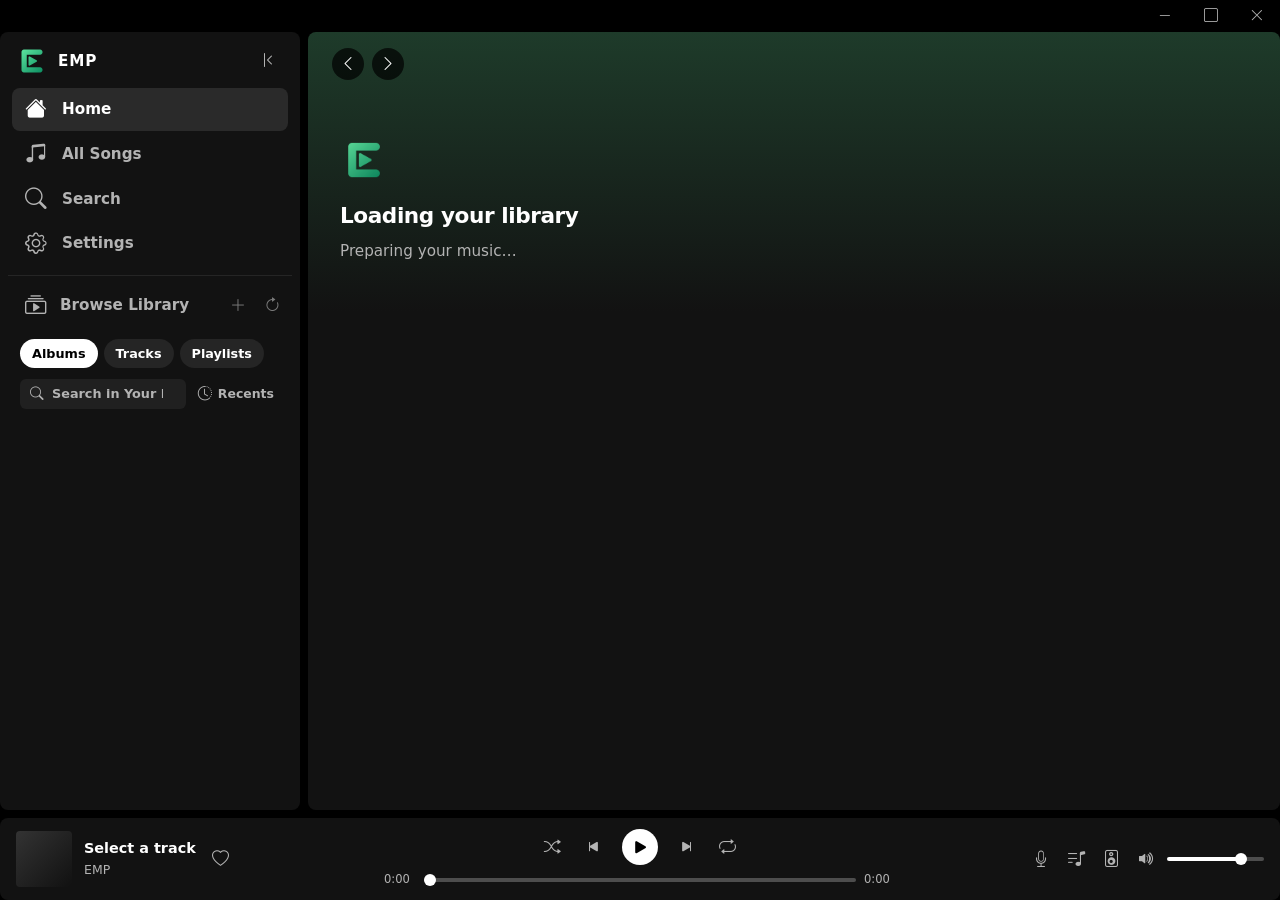
==== EMP/www/index.html @ 81410d2d "Update version to 0.3.1 in Directory.Build.props, add screenshots section to README.md, and enhance " ====
<!DOCTYPE html>
<html lang="en" data-bs-theme="dark">
<head>
  <meta charset="utf-8">
  <meta name="viewport" content="width=device-width, initial-scale=1">
  <title>EMP</title>
  <link rel="stylesheet" href="lib/bootstrap/5.3.8/bootstrap.min.css">
  <link rel="stylesheet" href="lib/bootstrap-icons/1.13.1/bootstrap-icons.min.css">
  <link rel="stylesheet" href="css/player.css?v=76">
  <link rel="stylesheet" href="css/metadata-editor.css?v=2">
</head>
<body>
  <div id="updateToast" class="update-toast" hidden role="status" aria-live="polite">
    <div class="update-toast-body">
      <p class="update-toast-message" data-update-toast-message>A new version of EMP is available.</p>
      <div class="update-toast-actions">
        <button class="update-toast-btn update-toast-primary" type="button" data-update-toast-action="download">Update now</button>
        <button class="update-toast-btn" type="button" data-update-toast-action="dismiss">Dismiss</button>
      </div>
    </div>
  </div>
  <div class="app-shell">
    <aside class="sidebar" id="sidebar">
      <div class="brand">
        <span class="brand-mark" aria-hidden="true"><img src="img/emp-icon-512.png" alt=""></span>
        <span class="brand-name">EMP</span>
        <button class="icon-btn brand-collapse-btn" type="button" id="sidebarCollapseBtn" aria-label="Collapse sidebar" data-bs-toggle="tooltip" data-bs-title="Collapse sidebar">
          <i class="bi bi-chevron-bar-left"></i>
        </button>
      </div>

      <nav class="nav-stack" aria-label="Primary">
        <button class="nav-item active" type="button" data-nav="home" data-sidebar-rail-tooltip="Home" aria-label="Home">
          <i class="bi bi-house-fill"></i>
          <span class="nav-label">Home</span>
        </button>
        <button class="nav-item" type="button" data-nav="songs" data-sidebar-rail-tooltip="Songs" aria-label="Songs">
          <i class="bi bi-music-note-beamed"></i>
          <span class="nav-label">All Songs</span>
        </button>
        <button class="nav-item" type="button" data-nav="search" data-sidebar-rail-tooltip="Search" aria-label="Search">
          <i class="bi bi-search"></i>
          <span class="nav-label">Search</span>
        </button>
        <button class="nav-item" type="button" data-nav="settings" data-sidebar-rail-tooltip="Settings" aria-label="Settings">
          <i class="bi bi-gear"></i>
          <span class="nav-label">Settings</span>
        </button>
      </nav>

      <div class="library-panel">
        <div class="library-header">
          <button class="library-title-btn" type="button" data-nav="albums" id="libraryTitleBtn" data-sidebar-rail-tooltip="Your Library" aria-label="Your Library">
            <i class="bi bi-collection-play"></i>
            <span class="nav-label">Browse Library</span>
          </button>
          <div class="library-header-actions">
            <button class="icon-btn" type="button" id="createPlaylistBtn" aria-label="Create" data-bs-toggle="tooltip" data-bs-title="Create">
              <i class="bi bi-plus-lg"></i>
            </button>
            <button class="icon-btn" type="button" id="refreshBtn" aria-label="Refresh library" data-bs-toggle="tooltip" data-bs-title="Refresh library">
              <i class="bi bi-arrow-clockwise"></i>
            </button>
          </div>
        </div>

        <div class="library-panel-body">
          <div class="library-chips-scroll" data-chips-scroll>
            <div class="library-chips">
              <button class="chip active" type="button" data-recents-filter="albums">Albums</button>
              <button class="chip" type="button" data-recents-filter="tracks">Tracks</button>
              <button class="chip" type="button" data-recents-filter="playlists">Playlists</button>
            </div>
          </div>

          <div class="library-tools">
            <label class="library-search">
              <i class="bi bi-search" aria-hidden="true"></i>
              <input type="search" id="librarySearch" placeholder="Search in Your Library" aria-label="Search in Your Library" autocomplete="off">
            </label>
            <button class="library-sort-btn" type="button" id="sidebarSortBtn" data-sidebar-sort aria-label="Sort library list">
              <i class="bi bi-clock-history"></i>
              <span id="sidebarSortLabel">Recents</span>
            </button>
          </div>

          <ul class="playlist-list" id="libraryList"></ul>
        </div>
      </div>

      <div class="sidebar-resize" id="sidebarResize" role="separator" aria-orientation="vertical" aria-label="Resize sidebar" tabindex="0"></div>
    </aside>

    <main class="main-stage" id="mainStage">
      <header class="top-bar" id="topBar">
        <div class="history-controls">
          <button class="circle-btn" type="button" id="backBtn" aria-label="Go back" data-bs-toggle="tooltip" data-bs-title="Go back">
            <i class="bi bi-chevron-left"></i>
          </button>
          <button class="circle-btn" type="button" id="forwardBtn" aria-label="Go forward" data-bs-toggle="tooltip" data-bs-title="Go forward">
            <i class="bi bi-chevron-right"></i>
          </button>
        </div>

        <div class="top-collection" id="topCollection" aria-hidden="true" hidden>
          <button class="top-collection-play" type="button" id="topCollectionPlay" aria-label="Play">
            <i class="bi bi-play-fill"></i>
          </button>
          <span class="top-collection-name" id="topCollectionName"></span>
        </div>

        <div class="top-search d-none" id="topSearch">
          <i class="bi bi-search"></i>
          <input type="search" id="searchInput" placeholder="What do you want to play?" aria-label="Search">
        </div>
      </header>

      <section class="view-area" id="viewArea">
        <div class="loading-state" role="status" aria-live="polite">
          <img class="loading-mark" src="img/emp-icon-512.png" alt="" width="48" height="48">
          <p class="loading-title">Loading your library</p>
          <p class="loading-copy">Preparing your music…</p>
        </div>
      </section>
    </main>

    <footer class="player-bar" aria-label="Playback controls">
      <div class="now-playing">
        <button class="now-cover" type="button" id="nowCover" disabled aria-label="Open album"></button>
        <div class="now-meta">
          <button class="now-title" type="button" id="nowTitle" disabled>Select a track</button>
          <button class="now-artist" type="button" id="nowArtist" disabled>EMP</button>
        </div>
        <button class="text-btn" type="button" id="likeBtn" aria-label="Save to Liked Songs">
          <i class="bi bi-heart"></i>
        </button>
      </div>

      <div class="player-center">
        <div class="transport">
          <button class="text-btn" type="button" id="shuffleBtn" aria-label="Enable shuffle" data-bs-toggle="tooltip" data-bs-title="Shuffle">
            <i class="bi bi-shuffle"></i>
          </button>
          <button class="text-btn" type="button" id="prevBtn" aria-label="Previous" data-bs-toggle="tooltip" data-bs-title="Previous">
            <i class="bi bi-skip-start-fill"></i>
          </button>
          <button class="play-btn" type="button" id="playBtn" aria-label="Play">
            <i class="bi bi-play-fill"></i>
          </button>
          <button class="text-btn" type="button" id="nextBtn" aria-label="Next" data-bs-toggle="tooltip" data-bs-title="Next">
            <i class="bi bi-skip-end-fill"></i>
          </button>
          <button class="text-btn" type="button" id="repeatBtn" aria-label="Repeat" data-bs-toggle="tooltip" data-bs-title="Repeat">
            <i class="bi bi-repeat"></i>
          </button>
        </div>
        <div class="timeline">
          <span id="elapsed">0:00</span>
          <input type="range" class="slider" id="seekBar" min="0" max="1000" value="0" aria-label="Seek">
          <span id="duration">0:00</span>
        </div>
      </div>

      <div class="player-right">
        <button class="text-btn" type="button" id="lyricsBtn" aria-label="Lyrics" aria-pressed="false" data-bs-toggle="tooltip" data-bs-title="Lyrics">
          <i class="bi bi-mic"></i>
        </button>
        <button class="text-btn" type="button" id="queueBtn" aria-label="Queue" aria-expanded="false" data-bs-toggle="tooltip" data-bs-title="Queue">
          <i class="bi bi-music-note-list"></i>
        </button>
        <button class="text-btn" type="button" id="deviceBtn" aria-label="Connect to a device" data-bs-toggle="tooltip" data-bs-title="Connect to a device">
          <i class="bi bi-speaker"></i>
        </button>
        <div class="volume">
          <button class="text-btn" type="button" id="muteBtn" aria-label="Mute">
            <i class="bi bi-volume-up-fill"></i>
          </button>
          <input type="range" class="slider" id="volumeBar" min="0" max="100" value="80" aria-label="Volume">
        </div>
      </div>
    </footer>

    <!-- Last in DOM so annotated drag regions win over scrolled content. -->
    <div class="window-chrome">
      <div class="window-chrome-drag" aria-hidden="true"></div>
      <div class="window-controls">
        <button class="window-control" type="button" id="winMinimize" aria-label="Minimize" data-bs-toggle="tooltip" data-bs-title="Minimize">
          <i class="bi bi-dash-lg" aria-hidden="true"></i>
        </button>
        <button class="window-control" type="button" id="winMaximize" aria-label="Maximize" data-bs-toggle="tooltip" data-bs-title="Maximize">
          <i class="bi bi-square" aria-hidden="true" data-maximize-icon></i>
        </button>
        <button class="window-control window-control-close" type="button" id="winClose" aria-label="Close" data-bs-toggle="tooltip" data-bs-title="Close">
          <i class="bi bi-x-lg" aria-hidden="true"></i>
        </button>
      </div>
    </div>
  </div>

  <div class="device-drawer-root" id="deviceDrawerRoot" hidden>
    <aside class="device-drawer" role="dialog" aria-modal="true" aria-labelledby="deviceDrawerTitle">
      <div class="device-drawer-head">
        <div class="device-drawer-heading">
          <h2 id="deviceDrawerTitle">Connect to a device</h2>
          <p class="device-drawer-sub" id="deviceDrawerStatus" role="status" aria-live="polite"></p>
        </div>
        <button class="device-drawer-close" type="button" id="deviceDrawerClose" aria-label="Close">
          <i class="bi bi-x-lg"></i>
        </button>
      </div>
      <div class="device-drawer-alert" id="deviceDrawerAlert" role="alert" hidden></div>
      <div class="device-drawer-body" id="deviceDrawerBody"></div>
      <div class="device-drawer-foot">
        <p class="device-drawer-note" id="deviceDrawerNote"></p>
        <button class="device-rescan" type="button" id="deviceRescan">
          <i class="bi bi-arrow-repeat" aria-hidden="true"></i>
          <span>Rescan</span>
        </button>
      </div>
    </aside>
  </div>

  <div class="device-drawer-root" id="queueDrawerRoot" hidden>
    <aside class="device-drawer" role="dialog" aria-modal="true" aria-labelledby="queueDrawerTitle">
      <div class="device-drawer-head">
        <div class="device-drawer-heading">
          <h2 id="queueDrawerTitle">Queue</h2>
          <p class="device-drawer-sub" id="queueDrawerStatus" role="status" aria-live="polite"></p>
        </div>
        <button class="device-drawer-close" type="button" id="queueDrawerClose" aria-label="Close">
          <i class="bi bi-x-lg"></i>
        </button>
      </div>
      <div class="device-drawer-body" id="queueDrawerBody"></div>
    </aside>
  </div>

  <script src="lib/bootstrap/5.3.8/bootstrap.bundle.min.js"></script>
  <script src="js/eq-presets.js?v=2"></script>
  <script src="js/mixes.js?v=1"></script>
  <script src="js/listen-date-split.js?v=1"></script>
  <script src="js/replay-gain.js?v=1"></script>
  <script src="js/playback-transitions.js?v=1"></script>
  <script src="js/peak-protect.js?v=1"></script>
  <script src="js/audio-graph-recovery.js?v=1"></script>
  <script src="js/smart-playlists.js?v=1"></script>
  <script src="js/smart-playlist-editor.js?v=4"></script>
  <script src="js/metadata-editor.js?v=2"></script>
  <script src="js/player.js?v=66"></script>
</body>
</html>
---- EMP/www/css/player.css ----
@property --sidebar-width {
  syntax: "<length>";
  inherits: true;
  initial-value: 300px;
}

:root {
  --emp-black: #000000;
  --emp-bg: #121212;
  --emp-elevated: #181818;
  --emp-highlight: #282828;
  --emp-hover: #1a1a1a;
  --emp-row-hover: rgba(255, 255, 255, 0.05);
  --emp-nav-hover: rgba(255, 255, 255, 0.06);
  --emp-nav-active: rgba(255, 255, 255, 0.1);
  --emp-green: #1db954;
  --emp-green-hover: #1ed760;
  --emp-text: #ffffff;
  --emp-muted: #b3b3b3;
  --emp-subtle: #7a7a7a;
  --emp-border: #2a2a2a;
  --sidebar-width: 300px;
  --sidebar-collapsed-width: 72px;
  --sidebar-min: 200px;
  --sidebar-max: 420px;
  --sidebar-rail-size: 48px;
  --sidebar-transition: 0.18s ease;
  --player-height: 90px;
  --top-bar-height: 56px;
  --window-chrome-height: 32px;
  --view-scrollbar-size: 10px;
  --gap: 8px;
  --radius: 8px;
  --home-card-min: 160px;
  --home-card-gap: 18px;
  --home-cols: 6;
}

html {
  transition: --sidebar-width var(--sidebar-transition);
}

html.is-sidebar-resizing {
  transition: none;
}

*,
*::before,
*::after {
  box-sizing: border-box;
}

html,
body {
  height: 100%;
  margin: 0;
  background: var(--emp-black);
  color: var(--emp-text);
  font-family: "Segoe UI Variable Text", "Segoe UI", system-ui, -apple-system, "Helvetica Neue", Helvetica, Arial, sans-serif;
  overflow: hidden;
  color-scheme: dark;
  -webkit-font-smoothing: antialiased;
}

button,
input {
  font-family: inherit;
}

.app-shell {
  display: grid;
  grid-template-columns: var(--sidebar-width) minmax(0, 1fr);
  grid-template-rows: var(--window-chrome-height) 1fr var(--player-height);
  column-gap: var(--gap);
  row-gap: 0;
  height: 100%;
  padding: 0;
}

.window-chrome {
  grid-row: 1;
  grid-column: 1 / -1;
  display: flex;
  align-items: stretch;
  min-height: var(--window-chrome-height);
  background: transparent;
  position: relative;
  app-region: drag;
  -webkit-app-region: drag;
  z-index: 30;
}

.window-chrome-drag {
  flex: 1 1 auto;
  min-width: 0;
  min-height: 100%;
  app-region: drag;
  -webkit-app-region: drag;
}

.window-controls {
  display: flex;
  align-items: stretch;
  flex-shrink: 0;
  height: 100%;
  app-region: no-drag;
  -webkit-app-region: no-drag;
}

.window-control {
  width: 46px;
  height: 100%;
  margin: 0;
  padding: 0;
  border: 0;
  border-radius: 0;
  background: transparent;
  color: var(--emp-muted);
  display: inline-flex;
  align-items: center;
  justify-content: center;
  font-size: 0.85rem;
  line-height: 1;
  cursor: default;
  transition: background 0.12s ease, color 0.12s ease;
  app-region: no-drag;
  -webkit-app-region: no-drag;
}

.window-control i {
  pointer-events: none;
}

.window-control:hover {
  background: var(--emp-highlight);
  color: var(--emp-text);
}

.window-control:active {
  background: rgba(255, 255, 255, 0.12);
}

.window-control-close:hover {
  background: #c42b1c;
  color: #fff;
}

.window-control-close:active {
  background: #b22a1b;
  color: #fff;
}

/* Window controls and in-page nav controls must not start a drag.
   Do NOT mark .view-area (or other scrollers) as no-drag — Chromium's
   app-region hit testing ignores scroll occlusion, so scrolled no-drag
   content steals the title-bar drag region after you scroll a long page. */
.top-bar .history-controls,
.top-bar .circle-btn,
.top-bar .top-search,
.top-bar .top-search input,
.top-bar .top-collection-play,
.top-bar button {
  app-region: no-drag;
  -webkit-app-region: no-drag;
}

html.is-window-maximized .sidebar,
html.is-window-maximized .main-stage,
html.is-window-maximized .player-bar {
  border-radius: 0;
}

.sidebar,
.main-stage,
.player-bar {
  background: var(--emp-bg);
  border-radius: var(--radius);
}

.sidebar {
  grid-row: 2;
  grid-column: 1;
  display: flex;
  flex-direction: column;
  min-width: var(--sidebar-width);
  width: var(--sidebar-width);
  max-width: var(--sidebar-width);
  min-height: 0;
  padding: 8px 8px 10px;
  position: relative;
  overflow: hidden;
  container-type: inline-size;
  container-name: sidebar;
}

.sidebar.is-resizing {
  user-select: none;
}

.sidebar-resize {
  position: absolute;
  top: 0;
  right: -4px;
  width: 8px;
  height: 100%;
  cursor: col-resize;
  z-index: 5;
}

.sidebar-resize:focus-visible {
  outline: 2px solid var(--emp-text);
  outline-offset: -2px;
}

.sidebar.is-collapsed .sidebar-resize {
  display: none;
}

.brand {
  display: flex;
  align-items: center;
  gap: 10px;
  padding: 4px 8px 10px;
  min-height: var(--sidebar-rail-size);
  flex-shrink: 0;
}

.brand-mark {
  width: 32px;
  height: 32px;
  overflow: hidden;
  flex-shrink: 0;
  background: transparent;
  transform: translateZ(0);
}

.brand-mark img {
  width: 100%;
  height: 100%;
  display: block;
  object-fit: cover;
}

.brand-name {
  flex: 1;
  min-width: 0;
  font-weight: 700;
  letter-spacing: 0.06em;
  font-size: 0.95rem;
  white-space: nowrap;
  overflow: hidden;
  text-overflow: ellipsis;
}

.brand-collapse-btn {
  flex-shrink: 0;
  transition: background 0.14s ease, color 0.14s ease;
}

.nav-stack {
  display: flex;
  flex-direction: column;
  gap: 2px;
  padding: 0 4px 10px;
  margin-bottom: 8px;
  border-bottom: 1px solid rgba(255, 255, 255, 0.08);
  flex-shrink: 0;
}

.nav-item {
  display: flex;
  align-items: center;
  gap: 14px;
  width: 100%;
  border: 0;
  background: transparent;
  color: var(--emp-muted);
  padding: 10px 12px;
  border-radius: 8px;
  font-weight: 700;
  font-size: 0.95rem;
  text-align: left;
  cursor: pointer;
  transition: color 0.14s ease, background 0.14s ease;
}

.nav-item i {
  font-size: 1.35rem;
  width: 1.5rem;
  text-align: center;
  flex-shrink: 0;
  line-height: 1;
}

.nav-item:hover {
  color: var(--emp-text);
  background: var(--emp-nav-hover);
}

.nav-item.active {
  color: var(--emp-text);
  background: var(--emp-nav-active);
}

.nav-item:focus-visible,
.library-title-btn:focus-visible,
.library-sort-btn:focus-visible,
.icon-btn:focus-visible,
.chip:focus-visible,
.playlist-item:focus-visible {
  outline: 2px solid var(--emp-text);
  outline-offset: 2px;
}

.library-panel {
  flex: 1;
  min-height: 0;
  display: flex;
  flex-direction: column;
  background: transparent;
  border-radius: 0;
  padding: 0;
}

.library-header {
  display: flex;
  align-items: center;
  gap: 4px;
  padding: 0 4px 8px;
  flex-shrink: 0;
}

.library-title-btn {
  display: flex;
  align-items: center;
  gap: 12px;
  flex: 1;
  min-width: 0;
  border: 0;
  background: transparent;
  color: var(--emp-muted);
  padding: 10px 12px;
  border-radius: 8px;
  font-weight: 700;
  font-size: 0.95rem;
  text-align: left;
  cursor: pointer;
  transition: color 0.14s ease, background 0.14s ease;
}

.library-title-btn i {
  font-size: 1.35rem;
  width: 1.5rem;
  text-align: center;
  flex-shrink: 0;
  line-height: 1;
}

.library-title-btn .nav-label {
  flex: 1;
  min-width: 0;
  white-space: nowrap;
  overflow: hidden;
  text-overflow: ellipsis;
}

.library-title-btn:hover {
  color: var(--emp-text);
  background: var(--emp-nav-hover);
}

.library-title-btn.active {
  color: var(--emp-text);
  background: var(--emp-nav-active);
}

.library-header-actions {
  display: flex;
  align-items: center;
  gap: 2px;
  flex-shrink: 0;
}

.library-header-actions .icon-btn {
  color: var(--emp-subtle);
  transition: background 0.14s ease, color 0.14s ease;
}

.library-header-actions .icon-btn:hover {
  color: var(--emp-text);
  background: var(--emp-nav-hover);
}

/* Narrow sidebar: drop the title before it becomes unreadable ("Your Li…"). */
@container sidebar (max-width: 268px) {
  .library-title-btn {
    flex: 0 0 auto;
    gap: 0;
    padding-inline: 10px;
  }

  .library-title-btn .nav-label {
    display: none;
  }
}

@container sidebar (max-width: 240px) {
  .library-sort-btn span {
    display: none;
  }

  .library-search input::placeholder {
    color: transparent;
  }

  .library-tools {
    gap: 4px;
    padding-inline: 8px;
  }
}

@container sidebar (max-width: 210px) {
  .brand {
    padding-inline: 4px;
    gap: 6px;
  }

  .brand-name {
    letter-spacing: 0.04em;
  }

  .nav-item,
  .library-title-btn {
    padding-inline: 10px;
    gap: 10px;
  }
}

.library-panel-body {
  flex: 1;
  min-height: 0;
  display: flex;
  flex-direction: column;
}

.library-chips-scroll {
  position: relative;
  flex-shrink: 0;
  margin: 0 4px 2px;
  overflow: hidden;
}

.library-chips-scroll::before,
.library-chips-scroll::after {
  content: "";
  position: absolute;
  top: 0;
  bottom: 0;
  width: 16px;
  pointer-events: none;
  z-index: 1;
  opacity: 0;
  transition: opacity 0.15s ease;
}

.library-chips-scroll::before {
  left: 0;
  background: linear-gradient(to right, var(--emp-bg), transparent);
}

.library-chips-scroll::after {
  right: 0;
  background: linear-gradient(to left, var(--emp-bg), transparent);
}

.library-chips-scroll.can-scroll-left::before,
.library-chips-scroll.can-scroll-right::after {
  opacity: 1;
}

.library-chips {
  display: flex;
  flex-wrap: wrap;
  gap: 6px;
  padding: 4px 12px 8px;
}

.library-chips-scroll .library-chips {
  flex-wrap: nowrap;
  gap: 6px;
  padding: 4px 8px 8px;
  overflow-x: auto;
  scrollbar-width: none;
}

.library-chips-scroll .library-chips::-webkit-scrollbar {
  display: none;
}

.library-toolbar {
  display: flex;
  flex-wrap: nowrap;
  align-items: center;
  justify-content: space-between;
  gap: 10px;
  margin-bottom: 8px;
}

.library-toolbar .library-chips {
  padding: 0;
  flex-wrap: nowrap;
  flex-shrink: 0;
  gap: 6px;
}

.library-toolbar .chip {
  padding: 6px 8px;
  white-space: nowrap;
  flex-shrink: 0;
}

.library-panel .chip {
  padding: 5px 12px;
  white-space: nowrap;
  flex-shrink: 0;
  background: rgba(255, 255, 255, 0.08);
  color: var(--emp-text);
  transition: background 0.14s ease, color 0.14s ease;
}

.library-panel .chip:hover {
  background: rgba(255, 255, 255, 0.12);
}

.library-panel .chip.active {
  background: var(--emp-text);
  color: var(--emp-black);
}

.library-tools {
  display: flex;
  align-items: center;
  gap: 6px;
  padding: 0 12px 8px;
  flex-shrink: 0;
}

.library-search {
  flex: 1;
  min-width: 0;
  display: flex;
  align-items: center;
  gap: 8px;
  padding: 5px 10px;
  border-radius: 6px;
  background: rgba(255, 255, 255, 0.06);
  color: var(--emp-muted);
  transition: background 0.14s ease, box-shadow 0.14s ease;
}

.library-search:focus-within {
  background: rgba(255, 255, 255, 0.09);
  box-shadow: inset 0 0 0 1px rgba(255, 255, 255, 0.28);
}

.library-search i {
  font-size: 0.85rem;
  flex-shrink: 0;
}

.library-search input {
  flex: 1;
  min-width: 0;
  border: 0;
  background: transparent;
  color: var(--emp-text);
  font: inherit;
  font-size: 0.8rem;
  font-weight: 600;
  outline: none;
  padding: 0;
}

.library-search input::placeholder {
  color: var(--emp-muted);
}

.library-sort-btn {
  display: flex;
  align-items: center;
  gap: 6px;
  border: 0;
  background: transparent;
  color: var(--emp-muted);
  font-weight: 700;
  font-size: 0.78rem;
  padding: 5px 6px;
  border-radius: 6px;
  cursor: pointer;
  flex-shrink: 0;
  white-space: nowrap;
  transition: color 0.14s ease, background 0.14s ease;
}

.library-sort-btn:hover {
  color: var(--emp-text);
  background: var(--emp-nav-hover);
}

.library-sort-btn i {
  font-size: 0.9rem;
}

.sort-chips .chip {
  background: transparent;
  color: var(--emp-muted);
}

.sort-chips .chip.active {
  background: var(--emp-highlight);
  color: var(--emp-text);
}

.sort-chips .layout-btn {
  width: 32px;
  height: 32px;
  flex-shrink: 0;
}

.sort-chips .layout-btn.active {
  color: var(--emp-text);
  background: var(--emp-highlight);
}

.library-list {
  display: flex;
  flex-direction: column;
  gap: 2px;
  padding-bottom: 16px;
}

.library-row {
  width: 100%;
}

img.artist-cover,
.artist-cover {
  border-radius: 50%;
}

.chip {
  border: 0;
  border-radius: 500px;
  background: var(--emp-highlight);
  color: var(--emp-text);
  font-size: 0.8rem;
  font-weight: 700;
  padding: 6px 14px;
  cursor: pointer;
  transition: background 0.14s ease, color 0.14s ease;
}

.chip.active {
  background: var(--emp-text);
  color: var(--emp-black);
}

.icon-btn,
.circle-btn,
.text-btn,
.play-btn,
.pill-btn,
.user-chip {
  border: 0;
  cursor: pointer;
}

.icon-btn {
  width: 32px;
  height: 32px;
  border-radius: 50%;
  background: transparent;
  color: var(--emp-muted);
  display: grid;
  place-items: center;
  transition: background 0.14s ease, color 0.14s ease;
}

.icon-btn:hover {
  background: var(--emp-nav-hover);
  color: var(--emp-text);
}

.library-subhead {
  color: var(--emp-muted);
  font-size: 0.72rem;
  font-weight: 700;
  letter-spacing: 0.08em;
  text-transform: uppercase;
  padding: 8px 16px 4px;
}

.playlist-list {
  list-style: none;
  margin: 0;
  padding: 0 4px 12px;
  overflow: auto;
  flex: 1;
  min-height: 0;
  scrollbar-color: transparent transparent;
}

.playlist-list:hover,
.playlist-list:focus-within {
  scrollbar-color: #4d4d4d transparent;
}

.playlist-list::-webkit-scrollbar-thumb {
  background: transparent;
}

.playlist-list:hover::-webkit-scrollbar-thumb,
.playlist-list:focus-within::-webkit-scrollbar-thumb {
  background: #4d4d4d;
}

/* Collapsed navigation rail */
.sidebar.is-collapsed {
  padding: 8px 0 10px;
  align-items: stretch;
}

.sidebar.is-collapsed .brand {
  flex-direction: column;
  justify-content: flex-start;
  align-items: center;
  gap: 2px;
  padding: 0 0 8px;
  min-height: 0;
}

.sidebar.is-collapsed .brand-mark {
  display: grid;
  place-items: center;
  width: var(--sidebar-rail-size);
  height: var(--sidebar-rail-size);
  margin: 0;
}

.sidebar.is-collapsed .brand-mark img {
  width: 32px;
  height: 32px;
}

.sidebar.is-collapsed .brand-name {
  display: none;
}

.sidebar.is-collapsed .brand-collapse-btn {
  width: var(--sidebar-rail-size);
  height: var(--sidebar-rail-size);
  border-radius: 8px;
  margin: 0;
}

.sidebar.is-collapsed .nav-label,
.sidebar.is-collapsed .library-panel-body {
  display: none;
}

.sidebar.is-collapsed .nav-stack {
  padding: 0 0 8px;
  margin: 0 12px 8px;
  align-items: center;
  gap: 2px;
  border-bottom-color: rgba(255, 255, 255, 0.08);
}

.sidebar.is-collapsed .nav-item {
  justify-content: center;
  width: var(--sidebar-rail-size);
  height: var(--sidebar-rail-size);
  padding: 0;
  margin: 0 auto;
  border-radius: 8px;
  gap: 0;
}

.sidebar.is-collapsed .nav-item i {
  width: auto;
  font-size: 1.4rem;
}

.sidebar.is-collapsed .library-panel {
  padding: 0;
  background: transparent;
  align-items: center;
}

.sidebar.is-collapsed .library-header {
  flex-direction: column;
  justify-content: flex-start;
  align-items: center;
  gap: 2px;
  padding: 0;
  width: 100%;
}

.sidebar.is-collapsed .library-header-actions {
  display: none;
}

.sidebar.is-collapsed .library-title-btn {
  justify-content: center;
  width: var(--sidebar-rail-size);
  height: var(--sidebar-rail-size);
  padding: 0;
  margin: 0 auto;
  flex: 0 0 auto;
  border-radius: 8px;
  gap: 0;
}

.sidebar.is-collapsed .library-title-btn i {
  width: auto;
  font-size: 1.4rem;
}

.sidebar.is-collapsed .library-title-btn.active,
.sidebar.is-collapsed .nav-item.active,
.sidebar.is-collapsed .brand-collapse-btn:hover {
  background: var(--emp-nav-active);
}

.sidebar.is-collapsed .nav-item:hover,
.sidebar.is-collapsed .library-title-btn:hover {
  background: var(--emp-nav-hover);
}

.shelf-row {
  display: grid;
  grid-template-columns: repeat(auto-fill, minmax(var(--home-card-min), 1fr));
  grid-template-rows: auto;
  grid-auto-rows: 0;
  column-gap: var(--home-card-gap);
  row-gap: 0;
  overflow: hidden;
  margin-bottom: 28px;
  align-items: start;
}

.home-page .shelf-row {
  grid-template-columns: repeat(var(--home-cols), minmax(0, 1fr));
  column-gap: var(--home-card-gap);
  margin-bottom: 12px;
}

.shelf-row .media-card {
  min-width: 0;
  min-height: 0;
  width: 100%;
  overflow: hidden;
}

.virtual-track-table {
  position: relative;
}

.virtual-spacer {
  width: 100%;
  pointer-events: none;
}

.virtual-track-table .track-row {
  position: absolute;
  left: 0;
  right: 0;
  box-sizing: border-box;
}

.playlist-row {
  position: relative;
}

.playlist-item {
  display: flex;
  align-items: center;
  gap: 12px;
  width: 100%;
  border: 0;
  background: transparent;
  color: inherit;
  padding: 8px;
  border-radius: 8px;
  cursor: pointer;
  text-align: left;
  transition: background 0.14s ease;
}

.playlist-item:hover,
.playlist-row:hover .playlist-item {
  background: var(--emp-nav-hover);
}

.playlist-item.active {
  background: var(--emp-nav-active);
}

.playlist-cover-wrap {
  position: relative;
  flex-shrink: 0;
  width: 48px;
  height: 48px;
  border-radius: 4px;
  overflow: hidden;
}

.playlist-cover {
  width: 48px;
  height: 48px;
  border-radius: 4px;
  flex-shrink: 0;
  overflow: hidden;
  object-fit: cover;
  display: block;
}

.playlist-play {
  position: absolute;
  left: 8px;
  top: 50%;
  z-index: 1;
  width: 48px;
  height: 48px;
  border: 0;
  padding: 0;
  border-radius: 4px;
  background: rgba(0, 0, 0, 0.5);
  color: #fff;
  font-size: 1.7rem;
  line-height: 0;
  display: flex;
  align-items: center;
  justify-content: center;
  cursor: pointer;
  opacity: 0;
  pointer-events: none;
  transform: translateY(-50%);
  transition: opacity 0.12s ease;
}

.playlist-row:hover .playlist-play,
.playlist-row.is-playing .playlist-play {
  opacity: 1;
  pointer-events: auto;
}

.playlist-row.is-playing .playlist-play {
  background: rgba(0, 0, 0, 0.45);
}

.playlist-play .now-eq {
  display: none;
  align-items: flex-end;
  justify-content: center;
  gap: 3px;
  height: 14px;
}

.playlist-row.is-playing .playlist-play .bi-play-fill {
  display: none;
}

.playlist-row.is-playing .playlist-play .now-eq {
  display: flex;
}

.playlist-row.is-playing:hover .playlist-play .now-eq {
  display: none;
}

.playlist-row.is-playing:hover .playlist-play .bi-play-fill {
  display: inline;
}

.now-eq span {
  display: block;
  width: 3px;
  border-radius: 1px;
  background: var(--emp-green);
  animation: emp-eq-bar 0.85s ease-in-out infinite;
}

.now-eq span:nth-child(1) {
  height: 6px;
  animation-delay: 0s;
}

.now-eq span:nth-child(2) {
  height: 12px;
  animation-delay: 0.15s;
}

.now-eq span:nth-child(3) {
  height: 8px;
  animation-delay: 0.28s;
}

@keyframes emp-eq-bar {
  0%,
  100% {
    transform: scaleY(0.45);
  }
  50% {
    transform: scaleY(1);
  }
}

@media (prefers-reduced-motion: reduce) {
  html {
    transition: none;
  }

  .now-eq span {
    animation: none;
    transform: none;
  }

  .media-cover,
  .media-card,
  .quick-card,
  .quick-play-fab,
  .media-card .play-fab,
  .section-head .see-all,
  .top-bar,
  .top-collection,
  .nav-item,
  .library-title-btn,
  .library-sort-btn,
  .library-search,
  .icon-btn,
  .chip,
  .playlist-item,
  .library-chips-scroll::before,
  .library-chips-scroll::after {
    transition: none;
  }

  .quick-play-fab,
  .quick-card-wrap:hover .quick-play-fab,
  .quick-play-fab:focus-visible,
  .quick-play-fab:hover,
  .media-card .play-fab,
  .media-card:hover .play-fab,
  .media-card .play-fab:focus-visible,
  .media-card .play-fab:hover,
  .play-fab-lg,
  .play-fab-lg:hover,
  .play-fab-lg:active,
  .top-collection-play,
  .top-collection-play:hover,
  .top-collection-play:active,
  .collection-shuffle,
  .collection-shuffle:active,
  .collection-more,
  .collection-more:active {
    transform: none;
  }

  .play-fab-lg,
  .top-collection-play,
  .collection-shuffle,
  .collection-more,
  .track-row {
    transition: none;
  }
}

img.media-cover {
  width: 100%;
  height: 100%;
  aspect-ratio: unset;
  object-fit: cover;
  display: block;
  border-radius: 6px;
}

img.album-hero-cover {
  width: 232px;
  height: 232px;
  object-fit: cover;
  display: block;
}

.now-cover img {
  width: 100%;
  height: 100%;
  object-fit: cover;
  display: block;
}

.cover-fallback,
.playlist-cover,
.media-cover,
.now-cover {
  background-size: cover;
  background-position: center;
  background-repeat: no-repeat;
}

.cover-fallback {
  display: grid;
  place-items: center;
  color: rgba(255, 255, 255, 0.85);
  font-size: 1.4rem;
}

.liked-cover {
  background: linear-gradient(135deg, #450af5 0%, #8d67ab 48%, var(--emp-green) 100%) !important;
  color: #ffffff !important;
}

.liked-cover i {
  filter: drop-shadow(0 6px 16px rgba(0, 0, 0, 0.4));
}

.playlist-cover.liked-cover,
.media-cover.liked-cover {
  font-size: 1.15rem;
}

.album-hero-cover.liked-cover {
  font-size: 5.5rem;
}

.cover-mosaic {
  display: grid;
  grid-template-columns: 1fr 1fr;
  grid-template-rows: 1fr 1fr;
  padding: 0;
  place-items: stretch;
}

.cover-mosaic img,
.cover-mosaic-fallback {
  width: 100%;
  height: 100%;
  object-fit: cover;
  display: block;
  min-width: 0;
  min-height: 0;
  border-radius: 0;
}

.cover-mosaic-fallback {
  background: linear-gradient(135deg, #2a2a2a, #181818);
}

.playlist-cover.cover-mosaic {
  display: grid;
}

.media-cover.cover-mosaic {
  display: grid;
  overflow: hidden;
}

.album-hero-cover.cover-mosaic {
  display: grid;
  font-size: 0;
}

.playlist-meta {
  min-width: 0;
  display: flex;
  flex-direction: column;
  justify-content: center;
  gap: 2px;
}

.playlist-title {
  display: block;
  font-weight: 600;
  font-size: 0.875rem;
  line-height: 1.25;
  white-space: nowrap;
  overflow: hidden;
  text-overflow: ellipsis;
}

.playlist-sub {
  display: block;
  color: var(--emp-muted);
  font-size: 0.75rem;
  line-height: 1.25;
  white-space: nowrap;
  overflow: hidden;
  text-overflow: ellipsis;
}

.main-stage {
  grid-row: 2;
  grid-column: 2;
  display: flex;
  flex-direction: column;
  min-width: 0;
  min-height: 0;
  overflow: hidden;
  position: relative;
  background: linear-gradient(180deg, #1e3b2a 0%, var(--emp-bg) 280px);
}

.top-bar {
  display: flex;
  align-items: center;
  gap: 12px;
  padding: 16px 24px 8px;
  position: absolute;
  top: 0;
  left: 0;
  /* Keep the view-area scrollbar track clickable; a full-bleed top bar
     otherwise intercepts the thumb and starts a window drag. */
  right: var(--view-scrollbar-size);
  z-index: 5;
  background: transparent;
  transition: background 0.18s ease, box-shadow 0.18s ease;
  /* Drag is started via JS → native BeginDrag. CSS app-region on this
     bar loses to scrolled playlist content (Chromium annotated-region bug). */
  app-region: no-drag;
  -webkit-app-region: no-drag;
}

.top-bar.is-scrolled {
  background: var(--stage-accent-bar, var(--emp-bg));
  box-shadow: 0 1px 0 rgba(255, 255, 255, 0.06);
}

.top-collection {
  display: flex;
  align-items: center;
  gap: 14px;
  min-width: 0;
  opacity: 0;
  transform: translateY(8px);
  pointer-events: none;
  transition: opacity 0.18s ease, transform 0.18s ease;
}

.top-collection[hidden] {
  display: none;
}

.top-collection.is-visible {
  opacity: 1;
  transform: none;
  pointer-events: auto;
}

.top-collection-play {
  width: 32px;
  height: 32px;
  border: 0;
  padding: 0;
  border-radius: 50%;
  background: var(--emp-green);
  color: var(--emp-black);
  font-size: 1.15rem;
  line-height: 0;
  display: flex;
  align-items: center;
  justify-content: center;
  cursor: pointer;
  flex-shrink: 0;
  transition: background 0.15s ease, transform 0.15s ease;
}

.top-collection-play .bi-play-fill {
  margin-left: 1px;
}

.top-collection-play:hover {
  background: var(--emp-green-hover);
  transform: scale(1.06);
}

.top-collection-play:active {
  background: var(--emp-green-hover);
  transform: scale(0.96);
}

.top-collection-play:focus-visible {
  outline: 2px solid var(--emp-text);
  outline-offset: 2px;
}

.top-collection-name {
  font-size: 1.5rem;
  font-weight: 700;
  line-height: 1.2;
  letter-spacing: -0.02em;
  white-space: nowrap;
  overflow: hidden;
  text-overflow: ellipsis;
  min-width: 0;
}

.history-controls {
  display: flex;
  gap: 8px;
}

.circle-btn {
  width: 32px;
  height: 32px;
  border-radius: 50%;
  background: rgba(0, 0, 0, 0.7);
  color: var(--emp-text);
  display: grid;
  place-items: center;
}

.circle-btn:hover {
  background: #000;
}

.top-search {
  flex: 1;
  max-width: 420px;
  position: relative;
}

.top-search i {
  position: absolute;
  left: 14px;
  top: 50%;
  transform: translateY(-50%);
  color: var(--emp-muted);
}

.top-search input {
  width: 100%;
  border: 0;
  border-radius: 500px;
  background: var(--emp-highlight);
  color: var(--emp-text);
  padding: 10px 16px 10px 40px;
}

.top-search input:focus {
  outline: 2px solid var(--emp-text);
}

.top-actions {
  margin-left: auto;
  display: flex;
  align-items: center;
  gap: 12px;
}

.pill-btn {
  background: var(--emp-text);
  color: var(--emp-black);
  border-radius: 500px;
  font-weight: 700;
  font-size: 0.85rem;
  padding: 8px 16px;
}

.pill-btn:hover {
  transform: scale(1.04);
}

.user-chip {
  width: 32px;
  height: 32px;
  border-radius: 50%;
  background: #532e2e;
  color: var(--emp-text);
  display: grid;
  place-items: center;
}

.user-chip::after {
  display: none;
}

.emp-menu {
  background: #282828;
  border: 0;
  box-shadow: 0 16px 40px rgba(0, 0, 0, 0.5);
  padding: 4px;
}

.ctx-root {
  position: fixed;
  inset: 0;
  z-index: 40;
}

.ctx-menu,
.ctx-submenu {
  position: absolute;
  min-width: 260px;
  max-width: 320px;
  background: #282828;
  border-radius: 4px;
  box-shadow: 0 16px 40px rgba(0, 0, 0, 0.55);
  padding: 4px;
  color: var(--emp-text);
  user-select: none;
}

.ctx-submenu {
  min-width: 240px;
  max-width: 280px;
  display: flex;
  flex-direction: column;
  max-height: min(420px, calc(100vh - 24px));
}

.ctx-submenu[hidden] {
  display: none;
}

.ctx-item {
  display: flex;
  align-items: center;
  gap: 12px;
  width: 100%;
  border: 0;
  background: transparent;
  color: var(--emp-text);
  text-align: left;
  padding: 10px 12px;
  border-radius: 2px;
  font-size: 0.9rem;
  cursor: pointer;
}

.ctx-item[hidden],
[data-ctx-playlist-actions][hidden] {
  display: none !important;
}

.ctx-item.has-sub {
  justify-content: flex-start;
}

.ctx-item .ctx-chevron {
  margin-left: auto;
  font-size: 0.75rem;
  color: var(--emp-muted);
}

.ctx-item:hover,
.ctx-item:focus-visible {
  background: #3e3e3e;
  color: var(--emp-text);
}

.ctx-item i {
  font-size: 1rem;
  width: 16px;
  text-align: center;
  flex-shrink: 0;
}

.ctx-liked-icon {
  width: 16px;
  height: 16px;
  border-radius: 2px;
  flex-shrink: 0;
  display: grid;
  place-items: center;
  background: linear-gradient(135deg, #450af5 0%, #8d67ab 48%, var(--emp-green) 100%);
  color: #fff;
}

.ctx-liked-icon i {
  width: auto;
  font-size: 0.55rem;
}

.ctx-search {
  display: flex;
  align-items: center;
  gap: 8px;
  margin: 4px;
  padding: 6px 10px;
  border-radius: 4px;
  background: #121212;
  border: 1px solid #3e3e3e;
}

.ctx-search i {
  color: var(--emp-muted);
  font-size: 0.9rem;
}

.ctx-search-input,
.ctx-name-input {
  flex: 1;
  min-width: 0;
  border: 0;
  background: transparent;
  color: var(--emp-text);
  outline: none;
  font-size: 0.85rem;
  padding: 0;
  user-select: text;
}

.ctx-search-input::placeholder,
.ctx-name-input::placeholder {
  color: var(--emp-muted);
}

.ctx-new-form {
  display: flex;
  align-items: center;
  gap: 8px;
  margin: 4px;
  padding: 6px 10px;
  border-radius: 4px;
  background: #121212;
  border: 1px solid #3e3e3e;
}

.ctx-new-form[hidden] {
  display: none;
}

.ctx-name-submit {
  border: 0;
  background: transparent;
  color: var(--emp-text);
  width: 24px;
  height: 24px;
  padding: 0;
  display: grid;
  place-items: center;
  cursor: pointer;
  border-radius: 4px;
}

.ctx-name-submit:hover {
  background: #3e3e3e;
}

.ctx-divider {
  height: 1px;
  margin: 4px 8px;
  background: rgba(255, 255, 255, 0.1);
}

.ctx-playlist-list {
  overflow: auto;
  min-height: 40px;
  max-height: 260px;
  padding-bottom: 2px;
}

.ctx-playlist-list .ctx-item {
  padding-left: 12px;
}

.ctx-empty {
  color: var(--emp-muted);
  font-size: 0.85rem;
  padding: 10px 12px;
}

.emp-menu .dropdown-item {
  color: var(--emp-text);
  border-radius: 4px;
  font-size: 0.9rem;
}

.emp-menu .dropdown-item:hover,
.emp-menu .dropdown-item:focus {
  background: #3e3e3e;
  color: var(--emp-text);
}

.emp-menu .dropdown-divider {
  border-color: #3e3e3e;
}

.view-area {
  flex: 1;
  overflow: auto;
  min-height: 0;
  --view-pad-x: 24px;
  padding: 0 var(--view-pad-x) 24px;
}

.greeting {
  font-size: clamp(1.6rem, 2.4vw, 2rem);
  font-weight: 700;
  margin: 8px 0 24px;
  letter-spacing: -0.02em;
}

.view-area > .greeting {
  margin-top: 0;
  padding-top: calc(var(--top-bar-height) + 8px);
}

.home-page {
  container-type: inline-size;
  container-name: home;
  padding-top: calc(var(--top-bar-height) + 8px);
  padding-bottom: 24px;
}

.home-page .greeting {
  margin: 4px 0 22px;
  text-shadow: 0 1px 12px rgba(0, 0, 0, 0.35);
}

.home-greeting-row {
  display: flex;
  flex-wrap: wrap;
  align-items: center;
  justify-content: space-between;
  gap: 12px 16px;
  margin: 4px 0 22px;
}

.home-greeting-row .greeting {
  margin: 0;
  min-width: 0;
}

.home-shuffle-library {
  display: inline-flex;
  align-items: center;
  gap: 8px;
  flex-shrink: 0;
  border: 0;
  border-radius: 500px;
  padding: 8px 14px;
  background: rgba(255, 255, 255, 0.08);
  color: var(--emp-text);
  font-weight: 700;
  font-size: 0.82rem;
  letter-spacing: 0.01em;
  cursor: pointer;
  transition: background 0.15s ease, transform 0.15s ease, opacity 0.15s ease;
}

.home-shuffle-library:hover:not(:disabled) {
  background: rgba(255, 255, 255, 0.14);
  transform: scale(1.02);
}

.home-shuffle-library:focus-visible {
  outline: 2px solid var(--emp-text);
  outline-offset: 2px;
}

.home-shuffle-library:disabled {
  opacity: 0.45;
  cursor: default;
}

.home-shuffle-library i {
  font-size: 0.95rem;
}

.songs-page {
  padding-top: calc(var(--top-bar-height) + 8px);
  padding-bottom: 24px;
}

.songs-header {
  display: flex;
  flex-wrap: wrap;
  align-items: center;
  justify-content: space-between;
  gap: 12px 20px;
  margin-bottom: 14px;
}

.songs-header-text {
  min-width: 0;
  flex: 1 1 200px;
}

.songs-header h1 {
  font-size: clamp(1.6rem, 2.4vw, 2rem);
  font-weight: 700;
  margin: 0 0 4px;
  letter-spacing: -0.02em;
}

.songs-subtitle {
  margin: 0;
  color: var(--emp-muted);
  font-size: 0.9rem;
  line-height: 1.35;
}

.songs-actions {
  display: flex;
  align-items: center;
  gap: 12px;
  flex-shrink: 0;
  padding: 0;
}

.songs-shuffle.collection-shuffle {
  background: rgba(255, 255, 255, 0.08);
  color: var(--emp-muted);
}

.songs-shuffle.collection-shuffle:hover:not(:disabled) {
  background: rgba(255, 255, 255, 0.12);
  color: var(--emp-text);
}

.songs-shuffle.collection-shuffle.active,
.songs-shuffle.collection-shuffle.active:hover:not(:disabled) {
  background: rgba(255, 255, 255, 0.08);
  color: var(--emp-green);
}

.songs-shuffle.collection-shuffle:disabled {
  opacity: 0.45;
  cursor: default;
}

.songs-toolbar {
  display: flex;
  flex-wrap: wrap;
  align-items: center;
  gap: 8px 10px;
  margin: 0 0 12px;
  padding: 0 0 12px;
  border-bottom: 1px solid rgba(255, 255, 255, 0.06);
}

.songs-filter {
  display: flex;
  align-items: center;
  gap: 8px;
  min-width: min(200px, 100%);
  flex: 1 1 200px;
  background: rgba(255, 255, 255, 0.07);
  border-radius: 8px;
  padding: 0 10px;
  height: 36px;
}

.songs-filter i {
  color: var(--emp-muted);
  font-size: 0.9rem;
}

.songs-filter input {
  flex: 1;
  min-width: 0;
  border: 0;
  background: transparent;
  color: var(--emp-text);
  outline: none;
  font-size: 0.9rem;
}

.songs-filter-clear {
  border: 0;
  background: transparent;
  color: var(--emp-muted);
  padding: 0;
  width: 24px;
  height: 24px;
  display: grid;
  place-items: center;
  border-radius: 50%;
  cursor: pointer;
}

.songs-filter-clear:hover {
  color: var(--emp-text);
  background: rgba(255, 255, 255, 0.08);
}

.songs-sort {
  display: flex;
  align-items: center;
  gap: 6px;
  flex: 0 0 auto;
}

.songs-sort-wrap {
  position: relative;
}

.songs-sort-button {
  min-width: 168px;
  height: 36px;
  display: inline-flex;
  align-items: center;
  justify-content: space-between;
  gap: 12px;
  border: 0;
  border-radius: 8px;
  background: rgba(255, 255, 255, 0.07);
  color: var(--emp-text);
  padding: 0 12px;
  font-size: 0.85rem;
  cursor: pointer;
}

.songs-sort-button i {
  font-size: 0.75rem;
  color: var(--emp-muted);
  flex-shrink: 0;
}

.songs-sort-wrap.is-open .songs-sort-button,
.songs-sort-button:hover {
  background: rgba(255, 255, 255, 0.12);
}

.songs-sort-button:focus-visible,
.songs-filter:focus-within {
  outline: 2px solid rgba(255, 255, 255, 0.35);
  outline-offset: 1px;
}

.songs-sort-menu {
  position: absolute;
  top: calc(100% + 4px);
  left: 0;
  z-index: 12;
  min-width: max(100%, 180px);
  max-height: 280px;
  overflow: auto;
  padding: 4px;
  background: #282828;
  border: 1px solid #3a3a3a;
  border-radius: 8px;
  box-shadow: 0 12px 32px rgba(0, 0, 0, 0.55);
  color: var(--emp-text);
}

.songs-sort-menu[hidden] {
  display: none;
}

.songs-sort-item {
  display: flex;
  align-items: center;
  justify-content: space-between;
  gap: 12px;
  width: 100%;
  border: 0;
  border-radius: 4px;
  background: transparent;
  color: var(--emp-text);
  text-align: left;
  padding: 8px 10px;
  font-size: 0.85rem;
  cursor: pointer;
}

.songs-sort-item:hover,
.songs-sort-item:focus-visible {
  background: rgba(255, 255, 255, 0.1);
  outline: none;
}

.songs-sort-item.active {
  color: var(--emp-green);
}

.songs-sort-item.active i {
  color: var(--emp-green);
  font-size: 0.85rem;
}

.songs-sort-dir {
  width: 36px;
  height: 36px;
  border: 0;
  border-radius: 8px;
  background: rgba(255, 255, 255, 0.07);
  color: var(--emp-muted);
  display: grid;
  place-items: center;
  cursor: pointer;
}

.songs-sort-dir:hover {
  color: var(--emp-text);
  background: rgba(255, 255, 255, 0.12);
}

.songs-never-played.chip {
  height: 36px;
  display: inline-flex;
  align-items: center;
  flex: 0 0 auto;
  margin: 0;
}

.songs-never-played.chip.active {
  background: rgba(29, 185, 84, 0.2);
  color: var(--emp-green);
}

.songs-empty-filter {
  padding: 40px 16px;
}

.songs-page .songs-track-panel {
  margin-top: 0;
}

.songs-page .songs-track-panel .virtual-track-table {
  position: relative;
}

.settings-page {
  max-width: 900px;
  padding-top: var(--top-bar-height);
}

.settings-page > h1 {
  font-size: 2rem;
  font-weight: 700;
  margin: 8px 0 32px;
}

.settings-group {
  margin-bottom: 40px;
}

.settings-group h2 {
  font-size: 1.15rem;
  font-weight: 700;
  margin: 0 0 4px;
}

.settings-row {
  display: flex;
  align-items: center;
  justify-content: space-between;
  gap: 24px;
  padding: 16px 0;
  border-bottom: 1px solid rgba(255, 255, 255, 0.06);
}

.settings-group > .settings-row:last-child,
.settings-group > .settings-block:last-child,
.settings-row:has(+ .eq-panel) {
  border-bottom: none;
}

.settings-block {
  padding: 16px 0;
  border-bottom: 1px solid rgba(255, 255, 255, 0.06);
}

.settings-block > .settings-row {
  padding: 0;
  border-bottom: none;
}

.settings-block > .eq-panel {
  margin-top: 12px;
}

.settings-nested {
  margin-top: 10px;
  padding: 12px 14px;
  border-radius: 8px;
  background: rgba(255, 255, 255, 0.04);
}

.settings-nested-row {
  display: flex;
  align-items: center;
  justify-content: space-between;
  gap: 12px 16px;
  flex-wrap: wrap;
}

.settings-nested-label {
  color: rgba(255, 255, 255, 0.72);
  font-size: 0.875rem;
  line-height: 1.3;
}

.settings-nested-desc {
  margin: 8px 0 0;
  color: var(--emp-muted);
  font-size: 0.8125rem;
  line-height: 1.4;
}

.settings-row .eq-preset-wrap {
  flex-shrink: 0;
}

.settings-row .eq-preset-menu {
  left: auto;
  right: 0;
}

.settings-copy {
  min-width: 0;
}

.settings-label {
  display: block;
  font-size: 1rem;
  font-weight: 400;
}

.settings-desc {
  display: block;
  margin-top: 4px;
  color: var(--emp-muted);
  font-size: 0.875rem;
}

.settings-duration-control {
  display: inline-flex;
  align-items: center;
  gap: 12px;
  flex: 1 1 160px;
  min-width: 0;
  max-width: 100%;
  justify-content: flex-end;
}

input[type="range"].slider.settings-duration-slider {
  width: 160px;
  max-width: 100%;
  flex: 1 1 120px;
}

.settings-duration-value {
  color: var(--emp-muted);
  font-size: 0.875rem;
  white-space: nowrap;
  min-width: 3.25rem;
  text-align: right;
  flex: 0 0 auto;
}

.settings-segmented {
  display: inline-flex;
  flex: 0 0 auto;
  max-width: 100%;
  border: 1px solid rgba(255, 255, 255, 0.12);
  border-radius: 8px;
  overflow: hidden;
}

.settings-segment {
  appearance: none;
  border: 0;
  background: transparent;
  color: var(--emp-muted);
  padding: 6px 14px;
  font-size: 0.875rem;
  cursor: pointer;
}

.settings-segment.is-selected {
  background: rgba(255, 255, 255, 0.1);
  color: #fff;
}

.settings-audio-output-wrap {
  flex-shrink: 0;
}

.settings-audio-output-wrap .songs-sort-button {
  min-width: 200px;
  max-width: min(280px, 45vw);
}

.settings-audio-output-wrap .songs-sort-button span {
  overflow: hidden;
  text-overflow: ellipsis;
  white-space: nowrap;
}

.settings-audio-output-menu {
  left: auto;
  right: 0;
  min-width: max(100%, 220px);
  max-width: min(360px, 70vw);
}

.settings-update-status-row {
  align-items: flex-start;
}

.nav-item.has-update {
  position: relative;
}

.nav-item.has-update::after {
  content: "";
  position: absolute;
  top: 10px;
  right: 10px;
  width: 7px;
  height: 7px;
  border-radius: 50%;
  background: var(--emp-green);
}

.settings-value {
  flex-shrink: 0;
  color: var(--emp-muted);
  font-size: 0.95rem;
  font-variant-numeric: tabular-nums;
  white-space: nowrap;
}

.settings-folder-head {
  padding: 12px 0 4px;
}

.settings-folder-row .settings-copy {
  flex: 1;
}

.settings-folder-main {
  display: flex;
  align-items: flex-start;
  gap: 12px;
  min-width: 0;
}

.settings-folder-icon {
  color: var(--emp-muted);
  flex-shrink: 0;
  margin-top: 2px;
}

.settings-folder-text {
  min-width: 0;
}

.settings-folder-path {
  overflow: hidden;
  text-overflow: ellipsis;
  white-space: nowrap;
}

.settings-folder-empty .settings-label {
  color: var(--emp-muted);
}

.settings-folder-actions {
  align-items: center;
}

.settings-folder-row .icon-btn {
  flex-shrink: 0;
}

.eq-reset:disabled {
  opacity: 0.4;
  cursor: default;
}

.eq-reset:disabled:hover,
.eq-reset:disabled:focus-visible {
  background: transparent;
}

/* Width is measured at click time so the collapse works at any font width. */
.settings-rescan {
  display: flex;
  justify-content: center;
  flex-shrink: 0;
}

.settings-rescan-btn {
  position: relative;
  display: inline-flex;
  width: var(--rescan-width, auto);
  align-items: center;
  justify-content: center;
  overflow: hidden;
  transition: width 200ms ease-out, padding 200ms ease-out;
}

.settings-rescan-btn.is-scanning,
.settings-rescan-btn.is-success {
  width: var(--rescan-size, 26px);
  padding-left: 0;
  padding-right: 0;
}

.settings-rescan-btn.is-scanning:disabled,
.settings-rescan-btn.is-success:disabled {
  opacity: 1;
}

.settings-rescan-label {
  white-space: nowrap;
  transition: opacity 120ms ease-out;
}

.settings-rescan-btn.is-scanning .settings-rescan-label,
.settings-rescan-btn.is-success .settings-rescan-label {
  opacity: 0;
}

.settings-rescan-icons {
  position: absolute;
  inset: 0;
  display: grid;
  place-items: center;
  pointer-events: none;
}

.settings-rescan-spinner,
.settings-rescan-check {
  position: absolute;
  opacity: 0;
  line-height: 1;
  transition: opacity 150ms ease-out;
}

.settings-rescan-btn.is-scanning .settings-rescan-spinner {
  opacity: 1;
  animation: emp-rescan-spin 900ms linear infinite;
}

.settings-rescan-check {
  display: grid;
  place-items: center;
  width: 1.25em;
  height: 1.25em;
  border: 1px solid var(--emp-green);
  border-radius: 50%;
  color: var(--emp-green);
  font-size: 0.7rem;
  transform: scale(0.7);
  transition: opacity 150ms ease-out, transform 180ms ease-out;
}

.settings-rescan-btn.is-success .settings-rescan-check {
  opacity: 1;
  transform: scale(1);
}

@keyframes emp-rescan-spin {
  from {
    transform: rotate(0deg);
  }
  to {
    transform: rotate(360deg);
  }
}

.emp-switch {
  width: 42px;
  height: 24px;
  border: 0;
  border-radius: 999px;
  background: #535353;
  padding: 2px;
  cursor: pointer;
  flex-shrink: 0;
  position: relative;
}

.emp-switch::after {
  content: "";
  width: 20px;
  height: 20px;
  border-radius: 50%;
  background: #ffffff;
  display: block;
  transition: transform 0.15s ease;
}

.emp-switch[aria-checked="true"] {
  background: var(--emp-green);
}

.emp-switch[aria-checked="true"]::after {
  transform: translateX(18px);
}

.emp-switch:focus-visible {
  outline: 2px solid #fff;
  outline-offset: 2px;
}

.eq-panel {
  margin: 4px 0 8px;
  padding: 16px 18px 14px;
  border-radius: 8px;
  background: #1a1a1a;
  border: 1px solid rgba(255, 255, 255, 0.04);
}

.eq-panel-head {
  display: flex;
  align-items: center;
  gap: 12px;
  margin-bottom: 8px;
}

.eq-presets-label {
  color: var(--emp-muted);
  font-size: 0.95rem;
}

.eq-preset-wrap {
  position: relative;
}

.eq-preset-button {
  min-width: 168px;
  display: flex;
  align-items: center;
  justify-content: space-between;
  gap: 24px;
  padding: 6px 10px;
  border: 1px solid #3e3e3e;
  border-radius: 4px;
  background: #282828;
  color: #fff;
  font-size: 0.95rem;
  cursor: pointer;
}

.eq-preset-button i {
  font-size: 0.75rem;
  color: var(--emp-muted);
}

.eq-preset-wrap.is-open .eq-preset-button {
  border-color: #535353;
}

.eq-preset-menu {
  position: absolute;
  top: calc(100% + 4px);
  left: 0;
  z-index: 8;
  min-width: 220px;
  max-height: 280px;
  overflow: auto;
  padding: 6px 0;
  background: #181818;
  border: 1px solid #2a2a2a;
  border-radius: 4px;
  box-shadow: 0 8px 24px rgba(0, 0, 0, 0.45);
}

.eq-preset-item {
  display: flex;
  align-items: center;
  justify-content: space-between;
  gap: 16px;
  width: 100%;
  padding: 7px 14px;
  border: 0;
  background: transparent;
  color: #fff;
  font-size: 0.92rem;
  text-align: left;
  cursor: pointer;
}

.eq-preset-item:hover,
.eq-preset-item:focus-visible {
  background: #4688d7;
  color: #fff;
  outline: none;
}

.eq-preset-item.is-unavailable {
  color: #7a7a7a;
  cursor: not-allowed;
}

.eq-preset-item.is-unavailable:hover,
.eq-preset-item.is-unavailable:focus-visible {
  background: #2a2a2a;
  color: #7a7a7a;
}

.eq-preset-note {
  color: inherit;
  font-size: 0.75rem;
  opacity: 0.8;
}

.eq-graph {
  position: relative;
  height: 220px;
  margin: 8px 0 6px;
}

.eq-scale {
  position: absolute;
  left: 0;
  color: #8a8a8a;
  font-size: 0.72rem;
  pointer-events: none;
}

.eq-scale-top {
  top: 0;
}

.eq-scale-bottom {
  bottom: 30px;
}

.eq-svg {
  display: block;
  position: absolute;
  left: 44px;
  right: 8px;
  top: 8px;
  bottom: 28px;
  width: calc(100% - 52px);
  height: calc(100% - 36px);
  overflow: visible;
}

.eq-grid-zero {
  stroke: rgba(255, 255, 255, 0.18);
  stroke-width: 1;
}

.eq-grid-band {
  stroke: rgba(255, 255, 255, 0.08);
  stroke-width: 1;
}

.eq-line {
  fill: none;
  stroke: var(--emp-green);
  stroke-width: 2.4;
  stroke-linecap: round;
  stroke-linejoin: round;
}

.eq-fill {
  fill: url(#emp-eq-fill);
}

.eq-bands {
  position: absolute;
  left: 44px;
  right: 8px;
  top: 8px;
  bottom: 28px;
  display: flex;
}

.eq-band-labels {
  position: absolute;
  left: 44px;
  right: 8px;
  bottom: 0;
  display: flex;
}

.eq-band {
  position: relative;
  flex: 1;
  min-width: 0;
}

.eq-band-input {
  position: absolute;
  width: 1px;
  height: 1px;
  opacity: 0;
  pointer-events: none;
}

.eq-handle {
  position: absolute;
  left: 50%;
  width: 14px;
  height: 14px;
  padding: 0;
  border: 0;
  border-radius: 50%;
  background: #ffffff;
  transform: translate(-50%, -50%);
  cursor: ns-resize;
  box-shadow: 0 0 0 1px rgba(0, 0, 0, 0.35);
  z-index: 2;
}

.eq-handle:focus-visible {
  outline: 2px solid #fff;
  outline-offset: 2px;
}

.eq-band-label {
  flex: 1;
  color: #b3b3b3;
  font-size: 0.72rem;
  text-align: center;
  pointer-events: none;
  user-select: none;
}

.eq-panel-foot {
  display: flex;
  justify-content: flex-end;
  padding-top: 4px;
}

.eq-reset {
  padding: 4px 16px;
  border: 1px solid #fff;
  border-radius: 999px;
  background: transparent;
  color: #fff;
  font-size: 0.85rem;
  cursor: pointer;
}

.eq-reset:hover,
.eq-reset:focus-visible {
  background: rgba(255, 255, 255, 0.08);
  outline: none;
}

.section-head {
  display: flex;
  justify-content: space-between;
  align-items: baseline;
  gap: 16px;
  margin: 12px 0 14px;
}

.home-page .section-head {
  margin: 20px 0 14px;
}

.home-page .home-shelf-recent .section-head {
  margin-top: 8px;
}

.home-page .home-shelf-recent .section-head h2 {
  font-size: 1.45rem;
  letter-spacing: -0.02em;
}

.section-title-btn {
  border: 0;
  background: transparent;
  color: inherit;
  padding: 0;
  cursor: pointer;
  text-align: left;
  min-width: 0;
}

.section-title-btn:hover h2,
.section-title-btn:focus-visible h2 {
  text-decoration: underline;
}

.section-title-btn:focus-visible {
  outline: 2px solid var(--emp-text);
  outline-offset: 4px;
  border-radius: 4px;
}

.section-head h2 {
  font-size: 1.35rem;
  font-weight: 700;
  margin: 0;
  letter-spacing: -0.01em;
}

.section-head .see-all {
  color: var(--emp-muted);
  font-size: 0.8rem;
  font-weight: 700;
  letter-spacing: 0.04em;
  text-transform: none;
  background: none;
  border: 0;
  cursor: pointer;
  flex-shrink: 0;
  padding: 4px 0;
  border-radius: 4px;
  transition: color 0.15s ease;
}

.section-head .see-all:hover {
  color: var(--emp-text);
}

.section-head .see-all:focus-visible {
  outline: 2px solid var(--emp-text);
  outline-offset: 3px;
  color: var(--emp-text);
}

.quick-grid {
  display: grid;
  grid-template-columns: repeat(2, minmax(0, 1fr));
  gap: 12px;
  margin-bottom: 28px;
}

/*
  Content-width breakpoint on .home-page (excludes sidebar + view padding).
  Tile budget with 72px art + title + FAB ≈ 246px; ×3 + gaps ≈ 760px.
  720px left tiles cramped (~96px title); 760px keeps readable titles.
*/
@container home (min-width: 760px) {
  .quick-grid {
    grid-template-columns: repeat(3, minmax(0, 1fr));
  }
}

.quick-card-wrap {
  position: relative;
  border-radius: 8px;
  overflow: visible;
  min-width: 0;
}

.quick-card {
  display: flex;
  align-items: center;
  gap: 12px;
  width: 100%;
  background: rgba(255, 255, 255, 0.07);
  border: 0;
  border-radius: 8px;
  color: var(--emp-text);
  overflow: hidden;
  text-align: left;
  cursor: pointer;
  min-height: 72px;
  height: 72px;
  padding: 0 12px 0 0;
  transition: background 0.15s ease;
}

.quick-card:hover,
.quick-card-wrap:hover .quick-card {
  background: rgba(255, 255, 255, 0.14);
}

.quick-card:focus-visible {
  outline: 2px solid var(--emp-text);
  outline-offset: 2px;
}

.quick-cover-wrap {
  flex-shrink: 0;
  width: 72px;
  height: 72px;
  border-radius: 8px 0 0 8px;
  overflow: hidden;
  box-shadow: 0 2px 10px rgba(0, 0, 0, 0.32);
}

.quick-card .playlist-cover {
  width: 72px;
  height: 72px;
  aspect-ratio: 1 / 1;
  object-fit: cover;
  border-radius: 0;
}

.quick-eq {
  display: flex;
  align-items: flex-end;
  justify-content: center;
  gap: 3px;
  height: 14px;
  flex-shrink: 0;
  margin-left: 2px;
}

.quick-title {
  flex: 1 1 auto;
  font-weight: 700;
  font-size: 0.95rem;
  line-height: 1.3;
  padding-right: 52px;
  min-width: 0;
  white-space: nowrap;
  overflow: hidden;
  text-overflow: ellipsis;
}

.quick-card-wrap.is-playing .quick-title {
  color: var(--emp-green);
}

.quick-play-fab {
  position: absolute;
  right: 12px;
  top: 50%;
  z-index: 2;
  width: 40px;
  height: 40px;
  border-radius: 50%;
  border: 0;
  padding: 0;
  background: var(--emp-green);
  color: var(--emp-black);
  font-size: 1.15rem;
  line-height: 0;
  display: flex;
  align-items: center;
  justify-content: center;
  cursor: pointer;
  opacity: 0;
  transform: translate(6px, -50%);
  transition: opacity 0.15s ease, transform 0.15s ease, background 0.15s ease;
  pointer-events: none;
  box-shadow: 0 8px 16px rgba(0, 0, 0, 0.35);
}

.quick-card-wrap:hover .quick-play-fab,
.quick-play-fab:focus-visible {
  opacity: 1;
  transform: translate(0, -50%);
  pointer-events: auto;
}

.quick-play-fab:hover {
  background: var(--emp-green-hover);
  transform: translate(0, -50%) scale(1.04);
}

.quick-play-fab:focus-visible {
  outline: 2px solid var(--emp-text);
  outline-offset: 2px;
}

.quick-play-fab .bi-play-fill {
  margin-left: 2px;
}

.quick-play-fab .bi-pause-fill {
  margin-left: 0;
}

.card-grid {
  display: grid;
  grid-template-columns: repeat(auto-fill, minmax(160px, 1fr));
  gap: 18px;
  align-items: start;
}

.virtual-collection {
  position: relative;
  width: 100%;
  min-height: 1px;
  padding-bottom: 16px;
}

.virtual-collection-spacer {
  width: 100%;
  pointer-events: none;
}

.virtual-collection-row {
  position: absolute;
  left: 0;
  right: 0;
  box-sizing: border-box;
}

.virtual-collection-row.is-grid {
  display: grid;
  align-items: start;
}

.virtual-collection-row.is-list {
  display: block;
}

.virtual-collection-row.is-list .playlist-row {
  height: 100%;
}

.virtual-collection.is-grid .media-title,
.virtual-collection.is-grid .media-sub {
  white-space: nowrap;
  overflow: hidden;
  text-overflow: ellipsis;
}

.virtual-collection-measure {
  position: absolute;
  left: 0;
  top: 0;
  visibility: hidden;
  pointer-events: none;
  z-index: -1;
}

.card-grid .media-card {
  min-width: 0;
  width: 100%;
}

.media-card {
  background: var(--emp-elevated);
  border: 0;
  border-radius: 8px;
  padding: 12px;
  color: inherit;
  text-align: left;
  cursor: pointer;
  position: relative;
  min-width: 0;
  box-sizing: border-box;
  transition: background 0.15s ease;
}

.home-page .media-card {
  padding: 12px 12px 14px;
  background: transparent;
}

.media-card:hover,
.home-page .media-card:hover {
  background: var(--emp-highlight);
}

.media-cover {
  position: absolute;
  inset: 0;
  width: 100%;
  height: 100%;
  border-radius: 6px;
}

.media-cover-wrap {
  position: relative;
  width: 100%;
  aspect-ratio: 1 / 1;
  margin-bottom: 12px;
  overflow: hidden;
  border-radius: 6px;
  flex-shrink: 0;
  box-shadow: 0 8px 24px rgba(0, 0, 0, 0.4);
}

.home-page .media-cover-wrap {
  margin-bottom: 10px;
  box-shadow: 0 6px 18px rgba(0, 0, 0, 0.36);
}

.media-card .play-fab {
  position: absolute;
  right: 8px;
  bottom: 8px;
  width: 48px;
  height: 48px;
  border-radius: 50%;
  border: 0;
  padding: 0;
  background: var(--emp-green);
  color: var(--emp-black);
  font-size: 1.35rem;
  line-height: 0;
  display: flex;
  align-items: center;
  justify-content: center;
  opacity: 0;
  transform: translateY(6px);
  transition: opacity 0.15s ease, transform 0.15s ease, background 0.15s ease;
  pointer-events: auto;
  box-shadow: 0 8px 16px rgba(0, 0, 0, 0.4);
  z-index: 1;
}

.media-card:hover .play-fab,
.media-card .play-fab:focus-visible {
  opacity: 1;
  transform: translateY(0);
}

.media-card .play-fab:hover {
  background: var(--emp-green-hover);
  transform: scale(1.04);
}

.media-card .play-fab:focus-visible {
  outline: 2px solid var(--emp-text);
  outline-offset: 2px;
}

.media-card.is-playing .media-title {
  color: var(--emp-green);
}

.play-fab .bi-play-fill,
.play-fab-lg .bi-play-fill,
.play-btn .bi-play-fill,
.playlist-play .bi-play-fill {
  margin-left: 2px;
}

.media-title {
  font-weight: 700;
  font-size: 0.95rem;
  line-height: 1.3;
  margin-bottom: 4px;
  min-width: 0;
  white-space: nowrap;
  overflow: hidden;
  text-overflow: ellipsis;
}

.media-sub {
  color: var(--emp-muted);
  font-size: 0.84rem;
  line-height: 1.35;
  min-width: 0;
  white-space: nowrap;
  overflow: hidden;
  text-overflow: ellipsis;
}

.mix-card-desc {
  white-space: nowrap;
}

.mix-detail-desc {
  color: var(--emp-muted);
  font-size: 0.95rem;
  line-height: 1.4;
  margin: 0 0 10px;
  max-width: 42rem;
}

.track-table {
  width: 100%;
}

.track-table-head,
.track-row {
  display: grid;
  grid-template-columns: 28px 1fr 72px;
  gap: 14px;
  align-items: center;
  padding: 0 16px;
}

.track-table-head.with-album,
.track-row.with-album {
  grid-template-columns: 28px minmax(180px, 1.4fr) minmax(120px, 1fr) 72px;
}

.track-table-head {
  height: 36px;
  margin-bottom: 4px;
  color: var(--emp-muted);
  font-size: 0.75rem;
  letter-spacing: 0.06em;
  text-transform: uppercase;
  border-bottom: 1px solid rgba(255, 255, 255, 0.1);
  position: sticky;
  top: var(--top-bar-height);
  z-index: 2;
  background: var(--emp-bg);
}

.track-duration-head,
.track-duration {
  justify-self: end;
}

.track-duration-head {
  font-size: 1rem;
  letter-spacing: 0;
  text-transform: none;
}

.track-row {
  height: 56px;
  border-radius: 4px;
  color: var(--emp-muted);
  transition: background 0.12s ease;
}

.track-index-number,
.track-play-icon,
.track-eq {
  grid-area: 1 / 1;
}

.track-row .track-play-icon,
.track-row .track-eq {
  display: none;
}

.track-row:hover .track-index-number,
.track-row.is-playing .track-index-number {
  display: none;
}

.track-row:hover .track-play-icon {
  display: inline;
}

.track-row.is-playing .track-eq {
  display: flex;
}

.track-row.is-playing:hover .track-eq {
  display: none;
}

.track-row.playing .track-index-number {
  color: var(--emp-green);
}

.track-row:hover,
.track-row.active {
  background: rgba(255, 255, 255, 0.08);
  color: var(--emp-text);
}

.track-row button {
  background: none;
  border: 0;
  padding: 0;
  margin: 0;
  color: inherit;
  text-align: left;
  cursor: pointer;
  min-width: 0;
  appearance: none;
  -webkit-appearance: none;
}

.track-index {
  display: grid;
  place-items: center end;
  width: auto;
  height: 16px;
  justify-self: stretch;
  font-variant-numeric: tabular-nums;
  font-size: 0.85rem;
  line-height: 1;
}

.track-duration {
  font-variant-numeric: tabular-nums;
  font-size: 0.875rem;
}

.track-play-icon {
  font-size: 0.95rem;
  line-height: 1;
}

.track-eq {
  align-items: flex-end;
  justify-content: center;
  gap: 2px;
  height: 14px;
  pointer-events: none;
}

.track-main {
  display: flex;
  align-items: center;
  gap: 14px;
  min-width: 0;
}

.track-album {
  min-width: 0;
  overflow: hidden;
  text-overflow: ellipsis;
  white-space: nowrap;
}

.track-table-head:not(.no-cover) > .track-main {
  padding-left: 52px;
}

.track-row.no-cover .track-main,
.track-table-head.no-cover .track-main {
  display: block;
  gap: 0;
  padding-left: 0;
}

.track-copy {
  display: flex;
  flex-direction: column;
  align-items: flex-start;
  min-width: 0;
}

.track-title-btn {
  max-width: 100%;
}

.track-main .playlist-cover {
  width: 40px;
  height: 40px;
}

.track-name {
  display: block;
  color: var(--emp-text);
  font-weight: 500;
  overflow: hidden;
  text-overflow: ellipsis;
  white-space: nowrap;
}

.track-name.playing {
  color: var(--emp-green);
}

.search-page {
  container-type: inline-size;
  container-name: search;
  padding-top: calc(var(--top-bar-height) + 8px);
}

.search-page > .greeting {
  margin-top: 0;
  margin-bottom: 8px;
}

.search-tagline {
  margin: 0 0 24px;
  max-width: 40rem;
}

.search-landing,
.search-results {
  display: flex;
  flex-direction: column;
  gap: 28px;
}

.search-recent-list {
  list-style: none;
  margin: 0;
  padding: 0;
  display: grid;
  grid-template-columns: repeat(auto-fill, minmax(220px, 1fr));
  gap: 8px;
  width: 100%;
}

.search-recent-item {
  display: flex;
  align-items: center;
  gap: 2px;
  min-width: 0;
  border: 1px solid rgba(255, 255, 255, 0.06);
  border-radius: var(--radius);
  background: rgba(255, 255, 255, 0.03);
}

.search-recent-query {
  flex: 1;
  min-width: 0;
  display: flex;
  align-items: center;
  gap: 12px;
  border: 0;
  border-radius: var(--radius);
  background: transparent;
  color: var(--emp-text);
  text-align: left;
  padding: 10px 8px 10px 12px;
  transition: background 0.15s ease;
}

.search-recent-query i {
  color: var(--emp-muted);
  font-size: 1.05rem;
}

.search-recent-query span {
  overflow: hidden;
  text-overflow: ellipsis;
  white-space: nowrap;
}

.search-recent-item:hover,
.search-recent-item:focus-within {
  background: rgba(255, 255, 255, 0.06);
  border-color: rgba(255, 255, 255, 0.1);
}

.search-recent-query:hover,
.search-recent-query:focus-visible {
  background: transparent;
}

.search-recent-query:focus-visible,
.search-recent-remove:focus-visible,
.search-browse-tile:focus-visible,
.search-show-more:focus-visible,
.search-top-main:focus-visible {
  outline: 2px solid var(--emp-text);
  outline-offset: 2px;
}

.search-recent-remove {
  flex: 0 0 auto;
  width: 36px;
  height: 36px;
  margin-right: 4px;
  border: 0;
  border-radius: 50%;
  background: transparent;
  color: var(--emp-muted);
  display: inline-flex;
  align-items: center;
  justify-content: center;
  transition: background 0.15s ease, color 0.15s ease;
}

.search-recent-remove:hover,
.search-recent-remove:focus-visible {
  background: var(--emp-highlight);
  color: var(--emp-text);
}

.search-browse-grid {
  display: grid;
  grid-template-columns: repeat(4, minmax(0, 1fr));
  gap: 16px;
}

.search-browse-tile {
  min-height: 110px;
  border: 0;
  border-radius: var(--radius);
  color: var(--emp-text);
  font-weight: 700;
  font-size: 1.15rem;
  padding: 16px;
  text-align: left;
  cursor: pointer;
  overflow: hidden;
  display: flex;
  flex-direction: column;
  justify-content: space-between;
  align-items: flex-start;
  gap: 18px;
  transition: transform 0.15s ease, filter 0.15s ease;
}

.search-browse-tile i {
  font-size: 1.6rem;
  opacity: 0.92;
}

.search-browse-tile:hover {
  filter: brightness(1.08);
  transform: translateY(-1px);
}

.search-browse-artists {
  background: linear-gradient(135deg, #3d5a80 0%, #1b2838 100%);
}

.search-browse-albums {
  background: linear-gradient(135deg, #8b5a2b 0%, #3a2412 100%);
}

.search-browse-songs {
  background: linear-gradient(135deg, #2f6f5e 0%, #16352d 100%);
}

.search-browse-playlists {
  background: linear-gradient(135deg, #6b4ea2 0%, #2a1a3a 100%);
}

.search-results-section {
  display: flex;
  flex-direction: column;
  gap: 12px;
}

.search-top-result {
  position: relative;
  display: flex;
  align-items: stretch;
  gap: 12px;
  max-width: 420px;
  background: var(--emp-elevated);
  border-radius: var(--radius);
  padding: 12px;
  transition: background 0.15s ease;
}

.search-top-result:hover,
.search-top-result:focus-within {
  background: var(--emp-highlight);
}

.search-top-main {
  flex: 1;
  min-width: 0;
  display: flex;
  align-items: center;
  gap: 14px;
  border: 0;
  background: transparent;
  color: inherit;
  text-align: left;
  padding: 0;
  cursor: pointer;
}

.search-top-cover {
  width: 92px;
  height: 92px;
  border-radius: 6px;
  object-fit: cover;
  flex: 0 0 auto;
  background: var(--emp-highlight);
  overflow: hidden;
}

.search-top-cover.cover-fallback,
.search-top-cover.liked-cover {
  display: flex;
  align-items: center;
  justify-content: center;
  font-size: 2rem;
  color: var(--emp-text);
}

.search-top-cover.cover-mosaic {
  display: grid;
}

.search-top-cover.artist-cover,
img.search-top-cover.artist-cover {
  border-radius: 50%;
}

.search-top-copy {
  min-width: 0;
  display: flex;
  flex-direction: column;
  gap: 6px;
}

.search-top-title {
  font-size: 1.35rem;
  font-weight: 700;
  line-height: 1.25;
  overflow: hidden;
  text-overflow: ellipsis;
  display: -webkit-box;
  -webkit-line-clamp: 2;
  -webkit-box-orient: vertical;
}

.search-top-meta {
  color: var(--emp-muted);
  font-size: 0.92rem;
  overflow: hidden;
  text-overflow: ellipsis;
  white-space: nowrap;
}

.search-top-result .play-fab.search-top-play {
  position: relative;
  right: auto;
  bottom: auto;
  align-self: flex-end;
  flex: 0 0 auto;
  width: 48px;
  height: 48px;
  border-radius: 50%;
  border: 0;
  padding: 0;
  background: var(--emp-green);
  color: var(--emp-black);
  font-size: 1.35rem;
  line-height: 0;
  display: flex;
  align-items: center;
  justify-content: center;
  opacity: 0;
  transform: translateY(6px);
  transition: opacity 0.15s ease, transform 0.15s ease, background 0.15s ease;
  box-shadow: 0 8px 16px rgba(0, 0, 0, 0.4);
  z-index: 1;
}

.search-top-result:hover .search-top-play,
.search-top-result:focus-within .search-top-play,
.search-top-result .search-top-play:focus-visible {
  opacity: 1;
  transform: translateY(0);
}

.search-top-result .search-top-play:hover {
  background: var(--emp-green-hover);
  transform: scale(1.04);
}

.search-top-result .search-top-play:focus-visible {
  outline: 2px solid var(--emp-text);
  outline-offset: 2px;
}

.search-show-more {
  align-self: flex-start;
  margin-top: 4px;
  border: 0;
  border-radius: 999px;
  background: transparent;
  color: var(--emp-muted);
  font-weight: 650;
  padding: 8px 14px;
  transition: background 0.15s ease, color 0.15s ease;
}

.search-show-more:hover,
.search-show-more:focus-visible {
  background: var(--emp-highlight);
  color: var(--emp-text);
}

.search-no-results-title {
  font-size: 1.35rem;
  font-weight: 700;
  margin: 8px 0 8px;
}

.search-empty-library {
  margin-top: 8px;
  padding-top: 12px;
}

.top-search input:focus-visible {
  outline: 2px solid var(--emp-text);
}

.top-search input:focus {
  outline: 2px solid var(--emp-text);
}

@container search (max-width: 760px) {
  .search-browse-grid {
    grid-template-columns: repeat(2, minmax(0, 1fr));
  }

  .search-album-grid {
    grid-template-columns: repeat(auto-fill, minmax(140px, 1fr));
  }
}

@container search (max-width: 520px) {
  .search-browse-grid {
    grid-template-columns: 1fr 1fr;
  }

  .search-top-result {
    max-width: none;
  }

  .search-top-cover {
    width: 72px;
    height: 72px;
  }

  .search-top-title {
    font-size: 1.15rem;
  }

  .search-results .track-table.with-album .track-album,
  .search-results .track-table.with-album .track-table-head > :nth-child(3):not(.track-duration-head) {
    display: none;
  }

  .search-results .track-row.with-album,
  .search-results .track-table-head.with-album {
    grid-template-columns: 28px minmax(0, 1fr) 64px;
  }
}

@container search (max-width: 360px) {
  .search-browse-grid {
    grid-template-columns: 1fr;
  }
}

@media (prefers-reduced-motion: reduce) {
  .search-browse-tile,
  .search-recent-query,
  .search-recent-remove,
  .search-show-more,
  .search-top-result,
  .search-top-play {
    transition: none;
  }

  .search-browse-tile:hover {
    transform: none;
  }

  .search-top-result .play-fab.search-top-play {
    opacity: 1;
    transform: none;
  }
}

.update-toast {
  --update-toast-inset: 8px;
  position: fixed;
  z-index: 42;
  left: var(--update-toast-inset);
  bottom: calc(var(--player-height) + var(--gap) + 4px);
  width: min(
    max(calc(var(--sidebar-width) - (var(--update-toast-inset) * 2)), 260px),
    calc(100vw - (var(--update-toast-inset) * 2))
  );
  max-width: calc(100vw - (var(--update-toast-inset) * 2));
  pointer-events: auto;
  color: var(--emp-text);
}

.update-toast[hidden] {
  display: none !important;
}

.update-toast-body {
  display: flex;
  flex-direction: column;
  gap: 12px;
  padding: 14px 14px 12px;
  border-radius: var(--radius);
  border: 1px solid rgba(255, 255, 255, 0.08);
  background: #1a1a1a;
  box-shadow: 0 10px 28px rgba(0, 0, 0, 0.45);
}

.update-toast-message {
  margin: 0;
  font-size: 0.92rem;
  font-weight: 600;
  line-height: 1.35;
}

.update-toast-actions {
  display: flex;
  flex-wrap: wrap;
  gap: 8px;
}

.update-toast-btn {
  border: 0;
  border-radius: 999px;
  background: transparent;
  color: var(--emp-muted);
  font-size: 0.85rem;
  font-weight: 600;
  padding: 7px 12px;
  cursor: pointer;
}

.update-toast-btn:hover,
.update-toast-btn:focus-visible {
  color: var(--emp-text);
  background: var(--emp-highlight);
}

.update-toast-btn:focus-visible {
  outline: 2px solid var(--emp-text);
  outline-offset: 2px;
}

.update-toast-primary {
  background: var(--emp-text);
  color: #121212;
}

.update-toast-primary:hover,
.update-toast-primary:focus-visible {
  background: #fff;
  color: #121212;
}

@media (max-width: 720px) {
  .update-toast {
    width: calc(100vw - (var(--update-toast-inset) * 2));
  }
}

.player-bar {
  grid-row: 3;
  grid-column: 1 / -1;
  margin-top: var(--gap);
  display: grid;
  grid-template-columns: 1.1fr 1.6fr 1.1fr;
  align-items: center;
  gap: 16px;
  padding: 0 16px;
}

.now-playing {
  display: flex;
  align-items: center;
  gap: 12px;
  min-width: 0;
}

.now-cover {
  width: 56px;
  height: 56px;
  border-radius: 4px;
  border: 0;
  padding: 0;
  background: linear-gradient(135deg, #333, #111);
  flex-shrink: 0;
  overflow: hidden;
  color: inherit;
}

.now-cover img {
  width: 100%;
  height: 100%;
  object-fit: cover;
  display: block;
  pointer-events: none;
}

.now-meta {
  min-width: 0;
  display: flex;
  flex-direction: column;
  align-items: flex-start;
  gap: 2px;
}

.now-title,
.now-artist {
  border: 0;
  background: transparent;
  padding: 0;
  max-width: 100%;
  text-align: left;
  font: inherit;
}

.now-title {
  font-size: 0.9rem;
  font-weight: 600;
  color: var(--emp-text);
  white-space: nowrap;
  overflow: hidden;
  text-overflow: ellipsis;
}

.now-artist {
  color: var(--emp-muted);
  font-size: 0.78rem;
  white-space: nowrap;
  overflow: hidden;
  text-overflow: ellipsis;
}

.now-link {
  cursor: pointer;
}

.now-link:hover {
  text-decoration: underline;
  color: var(--emp-text);
}

.now-cover.now-link:hover {
  text-decoration: none;
  opacity: 0.9;
}

.now-title:disabled,
.now-artist:disabled,
.now-cover:disabled {
  cursor: default;
  text-decoration: none;
  opacity: 1;
}

.player-center {
  display: flex;
  flex-direction: column;
  align-items: center;
  gap: 6px;
}

.transport {
  display: flex;
  align-items: center;
  gap: 16px;
}

.text-btn {
  background: transparent;
  color: var(--emp-muted);
  font-size: 1.05rem;
  padding: 4px;
}

.text-btn:hover,
.text-btn.active {
  color: var(--emp-text);
}

.text-btn:disabled,
.text-btn:disabled:hover {
  color: var(--emp-muted);
  opacity: 0.45;
  cursor: default;
}

.text-btn.active {
  color: var(--emp-green);
}

.play-btn {
  width: 36px;
  height: 36px;
  border-radius: 50%;
  background: var(--emp-text);
  color: var(--emp-black);
  font-size: 1.35rem;
  line-height: 0;
  display: flex;
  align-items: center;
  justify-content: center;
  padding: 0;
}

.play-btn:hover {
  transform: scale(1.06);
}

.timeline,
.volume {
  display: flex;
  align-items: center;
  gap: 8px;
  width: 100%;
}

.timeline span,
.volume span {
  color: var(--emp-muted);
  font-size: 0.72rem;
  font-variant-numeric: tabular-nums;
  min-width: 32px;
}

.player-right {
  display: flex;
  justify-content: flex-end;
  align-items: center;
  gap: 10px;
}

.volume {
  width: 130px;
}

input[type="range"].slider {
  -webkit-appearance: none;
  appearance: none;
  width: 100%;
  height: 12px;
  margin: 0;
  padding: 0;
  background: transparent;
  cursor: pointer;
  --fill: 0%;
  --fill-color: #ffffff;
}

input[type="range"].slider::-webkit-slider-runnable-track {
  height: 4px;
  border-radius: 2px;
  background: linear-gradient(to right, var(--fill-color) var(--fill), #4d4d4d var(--fill));
}

input[type="range"].slider::-webkit-slider-thumb {
  -webkit-appearance: none;
  appearance: none;
  width: 12px;
  height: 12px;
  border: 0;
  border-radius: 50%;
  background: #ffffff;
  margin-top: -4px;
  box-shadow: none;
}

input[type="range"].slider:disabled {
  opacity: 0.45;
  cursor: default;
}

input[type="range"].slider:disabled:hover {
  --fill-color: #ffffff;
}

input[type="range"].slider:hover::-webkit-slider-thumb {
  background: #ffffff;
}

.tooltip-inner {
  background: #282828;
  color: var(--emp-text);
  font-size: 0.78rem;
}

::-webkit-scrollbar {
  width: var(--view-scrollbar-size);
  height: var(--view-scrollbar-size);
}

::-webkit-scrollbar-thumb {
  background: #4d4d4d;
  border-radius: 8px;
}

@media (max-width: 1100px) {
  .player-bar {
    grid-template-columns: 1fr 1.4fr 0.8fr;
  }
}

.loading-state,
.empty-state {
  color: var(--emp-muted);
  padding: calc(var(--top-bar-height) + 48px) 8px 48px;
}

.loading-state {
  display: flex;
  flex-direction: column;
  align-items: flex-start;
  gap: 8px;
  max-width: 28rem;
}

.loading-mark {
  width: 48px;
  height: 48px;
  margin-bottom: 8px;
  border-radius: 12px;
  opacity: 0.92;
}

.loading-title {
  margin: 0;
  color: var(--emp-text);
  font-size: 1.35rem;
  font-weight: 700;
  letter-spacing: -0.02em;
}

.loading-copy {
  margin: 0;
  font-size: 0.95rem;
  line-height: 1.45;
}

.empty-state h2 {
  color: var(--emp-text);
  margin-bottom: 8px;
}

.empty-state p {
  max-width: 36rem;
  line-height: 1.5;
  margin: 0 0 20px;
}

.empty-cta {
  display: inline-flex;
}

.main-stage.is-lyrics {
  transition: background-color 0.45s ease;
}

.lyrics-page {
  min-height: 100%;
  display: flex;
  flex-direction: column;
  justify-content: center;
  padding: calc(var(--top-bar-height) + 24px) clamp(8px, 5vw, 72px) 48px;
}

.lyrics-empty {
  max-width: 40rem;
}

.lyrics-track {
  display: flex;
  align-items: center;
  gap: 14px;
  min-width: 0;
  margin-bottom: 28px;
}

.lyrics-track-cover {
  width: 56px;
  height: 56px;
  border-radius: 4px;
  flex-shrink: 0;
  object-fit: cover;
  box-shadow: 0 8px 24px rgba(0, 0, 0, 0.35);
  font-size: 1.2rem;
}

.lyrics-track-copy {
  min-width: 0;
  display: flex;
  flex-direction: column;
  gap: 2px;
}

.lyrics-track-title {
  color: var(--emp-text);
  font-size: 1rem;
  font-weight: 700;
  white-space: nowrap;
  overflow: hidden;
  text-overflow: ellipsis;
}

.lyrics-track-artist {
  color: rgba(255, 255, 255, 0.72);
  font-size: 0.85rem;
  white-space: nowrap;
  overflow: hidden;
  text-overflow: ellipsis;
}

.lyrics-empty h1 {
  margin: 0 0 12px;
  color: var(--emp-text);
  font-size: clamp(1.8rem, 3.2vw, 2.6rem);
  font-weight: 800;
  line-height: 1.15;
  letter-spacing: -0.025em;
}

.lyrics-empty p {
  margin: 0;
  max-width: 32rem;
  color: rgba(255, 255, 255, 0.72);
  font-size: 1rem;
  line-height: 1.5;
}

.lyrics-page.has-lyrics {
  justify-content: flex-start;
}

.lyrics-lines {
  max-width: 48rem;
  color: rgba(255, 255, 255, 0.5);
  font-size: clamp(1.5rem, 2.6vw, 2.1rem);
  font-weight: 800;
  line-height: 1.3;
  letter-spacing: -0.02em;
  overflow-wrap: anywhere;
}

.lyrics-lines.is-plain {
  color: var(--emp-text);
  white-space: pre-line;
}

.lyrics-lines.is-synced {
  padding-bottom: 40vh;
}

.lyrics-line {
  margin: 0 0 0.55em;
  cursor: pointer;
  transition: color 0.2s ease;
}

.lyrics-line:hover {
  color: rgba(255, 255, 255, 0.85);
}

.lyrics-line.is-past {
  color: rgba(255, 255, 255, 0.68);
}

.lyrics-line.is-active {
  color: var(--emp-text);
}

.lyrics-skeleton {
  display: flex;
  flex-direction: column;
  gap: 18px;
  width: min(32rem, 100%);
}

.lyrics-skeleton span {
  display: block;
  height: clamp(1.4rem, 2.4vw, 1.9rem);
  border-radius: 6px;
  background: linear-gradient(
    90deg,
    rgba(255, 255, 255, 0.1) 25%,
    rgba(255, 255, 255, 0.2) 37%,
    rgba(255, 255, 255, 0.1) 63%
  );
  background-size: 400% 100%;
  animation: artist-skeleton-shimmer 1.2s ease-in-out infinite;
}

.lyrics-skeleton span:nth-child(1) {
  width: 78%;
}

.lyrics-skeleton span:nth-child(2) {
  width: 92%;
}

.lyrics-skeleton span:nth-child(3) {
  width: 64%;
}

.lyrics-skeleton span:nth-child(4) {
  width: 84%;
}

@media (prefers-reduced-motion: reduce) {
  .main-stage.is-lyrics,
  .lyrics-line {
    transition: none;
  }

  .lyrics-skeleton span {
    animation: none;
  }
}

.album-page {
  padding-top: calc(var(--top-bar-height) + 16px);
}

/* Query container for hero/discography breakpoints. Kept off `.album-page` so
   size containment does not clip `.track-panel` / sticky-head full-bleed paint
   into the view-area padding gutters. */
.album-page-content {
  container-type: inline-size;
  container-name: album;
}

.album-page .section-head {
  margin: 20px 0 12px;
}

.album-page .section-head:first-of-type {
  margin-top: 8px;
}

.album-page .card-grid {
  grid-template-columns: repeat(auto-fill, minmax(160px, 200px));
  gap: 16px;
  justify-content: start;
  align-items: stretch;
}

/* Stretch with the grid row; leftover space sits below the subtitle so
   title→subtitle spacing stays natural (no empty second title line). */
.album-page .card-grid .media-card {
  display: flex;
  flex-direction: column;
  height: 100%;
}

.album-page .media-title {
  display: -webkit-box;
  -webkit-box-orient: vertical;
  -webkit-line-clamp: 2;
  line-clamp: 2;
  white-space: normal;
  overflow: hidden;
  text-overflow: ellipsis;
  margin-bottom: 4px;
}

.track-panel {
  /* Full-bleed into view-area gutters so the panel/header surface can cover
     the stage accent on both sides, sticky or not. */
  position: relative;
  left: calc(-1 * var(--view-pad-x, 24px));
  width: calc(100% + 2 * var(--view-pad-x, 24px));
  margin: 8px 0 -24px;
  padding: 0 var(--view-pad-x, 24px) 32px;
  background: linear-gradient(180deg, rgba(18, 18, 18, 0.42) 0px, var(--emp-bg) 88px);
}

/* Always edge-to-edge header fill (not only when stuck). Column labels stay on
   the existing padded grid so they remain aligned with track rows. */
.track-panel .track-table-head {
  background: transparent;
  border-bottom-color: transparent;
}

.track-panel .track-table-head::before {
  content: "";
  position: absolute;
  top: -1px;
  bottom: 0;
  left: calc(-1 * var(--view-pad-x, 24px));
  right: calc(-1 * var(--view-pad-x, 24px));
  background: var(--emp-bg);
  border-bottom: 1px solid rgba(255, 255, 255, 0.1);
  z-index: -1;
  pointer-events: none;
}

.album-hero {
  display: flex;
  gap: 22px;
  align-items: end;
  min-height: 232px;
}

.album-hero-text {
  min-width: 0;
  flex: 1;
  padding-bottom: 2px;
}

.album-hero-cover {
  width: 232px;
  height: 232px;
  border-radius: 8px;
  flex-shrink: 0;
  box-shadow: 0 8px 36px rgba(0, 0, 0, 0.42);
  display: grid;
  place-items: center;
  font-size: 4.5rem;
  color: rgba(255, 255, 255, 0.9);
  overflow: hidden;
}

.album-kicker {
  font-size: 0.875rem;
  font-weight: 700;
  letter-spacing: 0;
  text-transform: none;
  margin-bottom: 6px;
}

.album-hero h1 {
  font-size: clamp(2rem, 5.5vw, 4.5rem);
  font-weight: 900;
  letter-spacing: -0.04em;
  line-height: 1.05;
  margin: 0 0 10px;
  overflow-wrap: anywhere;
}

.artist-profile:empty {
  display: none;
}

.artist-profile-loading {
  margin: -4px 0 12px;
}

.artist-skeleton {
  display: block;
  border-radius: 4px;
  background: linear-gradient(
    90deg,
    rgba(255, 255, 255, 0.06) 25%,
    rgba(255, 255, 255, 0.12) 37%,
    rgba(255, 255, 255, 0.06) 63%
  );
  background-size: 400% 100%;
  animation: artist-skeleton-shimmer 1.2s ease-in-out infinite;
}

.artist-skeleton-genres {
  height: 0.95rem;
  width: min(16rem, 52%);
  margin-bottom: 12px;
}

.artist-skeleton-origin {
  height: 0.875rem;
  width: min(24rem, 72%);
}

.artist-profile-ready {
  animation: artist-profile-in 180ms ease-out;
}

@keyframes artist-skeleton-shimmer {
  0% {
    background-position: 100% 0;
  }
  100% {
    background-position: 0 0;
  }
}

@keyframes artist-profile-in {
  from {
    opacity: 0;
  }
  to {
    opacity: 1;
  }
}

@media (prefers-reduced-motion: reduce) {
  .artist-skeleton {
    animation: none;
    background: rgba(255, 255, 255, 0.08);
  }

  .artist-profile-ready {
    animation: none;
  }

  .settings-rescan-btn,
  .settings-rescan-label,
  .settings-rescan-spinner,
  .settings-rescan-check {
    transition: none;
  }

  .settings-rescan-btn.is-success .settings-rescan-check {
    transform: none;
  }
}

.artist-genres {
  display: flex;
  flex-wrap: wrap;
  align-items: center;
  gap: 0 6px;
  color: var(--emp-muted);
  font-size: 0.95rem;
  font-weight: 600;
  margin: -4px 0 8px;
}

.artist-origin {
  color: var(--emp-muted);
  font-size: 0.875rem;
  margin: 4px 0 12px;
  overflow-wrap: anywhere;
}

.album-meta {
  display: flex;
  flex-wrap: wrap;
  align-items: center;
  gap: 0 6px;
  color: var(--emp-muted);
  font-size: 0.875rem;
}

.album-meta-avatar {
  width: 24px;
  height: 24px;
  border-radius: 50%;
  object-fit: cover;
  flex-shrink: 0;
}

.album-meta-avatar.cover-fallback {
  font-size: 0.7rem;
}

.album-meta-dot {
  font-size: 0.55rem;
  line-height: 1;
}

.album-meta strong,
.album-artist-link {
  color: var(--emp-text);
  font-weight: 700;
}

.album-actions {
  display: flex;
  align-items: center;
  gap: 16px;
  padding: 20px 8px 14px;
}

.collection-shuffle {
  width: 48px;
  height: 48px;
  border: 0;
  border-radius: 50%;
  background: transparent;
  color: var(--emp-muted);
  font-size: 1.35rem;
  display: grid;
  place-items: center;
  cursor: pointer;
  transition: color 0.15s ease, transform 0.15s ease;
}

.collection-shuffle:hover {
  color: var(--emp-text);
}

.collection-shuffle:active {
  color: var(--emp-text);
  transform: scale(0.94);
}

.collection-shuffle:focus-visible {
  outline: 2px solid var(--emp-text);
  outline-offset: 2px;
}

.collection-shuffle.active {
  color: var(--emp-green);
}

.collection-more {
  width: 48px;
  height: 48px;
  border: 0;
  border-radius: 50%;
  background: transparent;
  color: var(--emp-muted);
  font-size: 1.5rem;
  display: grid;
  place-items: center;
  cursor: pointer;
  transition: color 0.15s ease, transform 0.15s ease;
}

.collection-more:hover {
  color: var(--emp-text);
}

.collection-more:active {
  color: var(--emp-text);
  transform: scale(0.94);
}

.collection-more:focus-visible {
  outline: 2px solid var(--emp-text);
  outline-offset: 2px;
}

.inline-link {
  border: 0;
  background: none;
  padding: 0;
  color: inherit;
  font: inherit;
  cursor: pointer;
}

.inline-link:hover {
  text-decoration: underline;
  color: var(--emp-text);
}

.play-fab-lg {
  width: 56px;
  height: 56px;
  border-radius: 50%;
  border: 0;
  padding: 0;
  background: var(--emp-green);
  color: var(--emp-black);
  font-size: 1.7rem;
  line-height: 0;
  display: flex;
  align-items: center;
  justify-content: center;
  cursor: pointer;
  box-shadow: 0 8px 24px rgba(0, 0, 0, 0.35);
  transition: background 0.15s ease, transform 0.15s ease;
}

.play-fab-lg i {
  margin-left: 0;
}

.play-fab-lg .bi-play-fill {
  margin-left: 2px;
}

.play-fab-lg:hover {
  background: var(--emp-green-hover);
  transform: scale(1.06);
}

.play-fab-lg:active {
  background: var(--emp-green-hover);
  transform: scale(0.96);
}

.play-fab-lg:focus-visible {
  outline: 2px solid var(--emp-text);
  outline-offset: 2px;
}

.track-link {
  background: none;
  border: 0;
  color: var(--emp-muted);
  padding: 0;
  text-align: left;
  cursor: pointer;
  max-width: 100%;
  overflow: hidden;
  text-overflow: ellipsis;
  white-space: nowrap;
}

.track-link:hover {
  color: var(--emp-text);
  text-decoration: underline;
}

.collection-stat {
  color: var(--emp-muted);
  margin: -8px 0 24px;
}

.playlist-item.active .playlist-title {
  color: var(--emp-green);
}

.details-modal-root {
  position: fixed;
  inset: 0;
  z-index: 50;
  display: grid;
  place-items: center;
  background: rgba(0, 0, 0, 0.65);
}

.details-modal-root[hidden] {
  display: none !important;
}

.details-modal {
  width: min(524px, calc(100vw - 32px));
  background: #282828;
  border-radius: 8px;
  padding: 24px;
  box-shadow: 0 16px 48px rgba(0, 0, 0, 0.55);
  color: var(--emp-text);
}

.details-modal-head {
  display: flex;
  align-items: center;
  justify-content: space-between;
  margin-bottom: 20px;
}

.details-modal-head h2 {
  margin: 0;
  font-size: 1.35rem;
  font-weight: 700;
}

.details-modal-close {
  width: 32px;
  height: 32px;
  border: 0;
  border-radius: 50%;
  background: transparent;
  color: var(--emp-muted);
  display: grid;
  place-items: center;
  cursor: pointer;
}

.details-modal-close:hover {
  color: var(--emp-text);
}

.details-modal-main {
  display: grid;
  grid-template-columns: 180px minmax(0, 1fr);
  gap: 16px;
  align-items: stretch;
}

.details-modal-cover,
.details-cover,
img.details-cover {
  width: 180px;
  height: 180px;
  border-radius: 4px;
  object-fit: cover;
  overflow: hidden;
  flex-shrink: 0;
}

.details-cover.cover-fallback {
  font-size: 4rem;
}

.details-cover.liked-cover {
  font-size: 4rem;
}

.details-cover.cover-mosaic {
  display: grid;
  font-size: 0;
}

.details-modal-fields {
  display: flex;
  flex-direction: column;
  gap: 12px;
  min-width: 0;
}

.details-name,
.details-desc {
  width: 100%;
  border: 0;
  border-radius: 4px;
  background: #3e3e3e;
  color: var(--emp-text);
  font: inherit;
  padding: 12px 14px;
}

.details-name {
  height: 48px;
}

.details-name:disabled {
  opacity: 0.7;
}

.details-desc {
  flex: 1;
  min-height: 0;
  resize: none;
}

.details-name::placeholder,
.details-desc::placeholder {
  color: #b3b3b3;
}

.details-name:focus,
.details-desc:focus {
  outline: none;
  box-shadow: inset 0 0 0 1px #fff;
}

.details-modal-foot {
  display: flex;
  justify-content: flex-end;
  margin-top: 20px;
}

.details-save {
  border: 0;
  border-radius: 999px;
  background: #fff;
  color: #000;
  font-weight: 700;
  font-size: 0.95rem;
  padding: 12px 32px;
  cursor: pointer;
}

.details-save:hover {
  transform: scale(1.04);
}

.ctx-item-danger {
  color: #f15e5e;
}

.ctx-item-danger:hover {
  color: #ff7b7b;
}

.delete-modal {
  width: min(400px, calc(100vw - 32px));
}

.delete-modal-msg {
  margin: 0 0 24px;
  color: var(--emp-muted);
  font-size: 0.95rem;
  line-height: 1.5;
}

.delete-modal-foot {
  display: flex;
  justify-content: flex-end;
  gap: 12px;
}

.delete-modal-cancel {
  border: 0;
  border-radius: 999px;
  background: transparent;
  color: var(--emp-text);
  font-weight: 700;
  font-size: 0.95rem;
  padding: 12px 32px;
  cursor: pointer;
}

.delete-modal-cancel:hover {
  transform: scale(1.04);
}

.delete-modal-confirm {
  border: 0;
  border-radius: 999px;
  background: #e64040;
  color: #fff;
  font-weight: 700;
  font-size: 0.95rem;
  padding: 12px 32px;
  cursor: pointer;
}

.delete-modal-confirm:hover {
  background: #f15050;
  transform: scale(1.04);
}

.device-drawer-root {
  position: fixed;
  top: var(--window-chrome-height);
  left: 0;
  right: 0;
  bottom: calc(var(--player-height) + var(--gap));
  z-index: 45;
  display: flex;
  justify-content: flex-end;
  overflow: hidden;
  background: rgba(0, 0, 0, 0.55);
  backdrop-filter: blur(3px);
  opacity: 0;
  pointer-events: none;
  visibility: hidden;
  transition: opacity 0.22s ease, visibility 0.22s ease;
}

.device-drawer-root[hidden] {
  display: none !important;
}

.device-drawer-root.is-open {
  opacity: 1;
  pointer-events: auto;
  visibility: visible;
}

.device-drawer {
  width: min(392px, 100%);
  height: 100%;
  background: var(--emp-elevated);
  border: 1px solid var(--emp-border);
  border-radius: var(--radius);
  box-shadow: 0 16px 48px rgba(0, 0, 0, 0.55);
  display: flex;
  flex-direction: column;
  min-width: 0;
  transform: translateX(100%);
  transition: transform 0.26s cubic-bezier(0.22, 0.61, 0.36, 1);
  overflow: hidden;
}

.device-drawer-root.is-open .device-drawer {
  transform: translateX(0);
}

.device-drawer-head {
  display: flex;
  align-items: flex-start;
  justify-content: space-between;
  gap: 12px;
  padding: 17px 14px 15px 20px;
  border-bottom: 1px solid var(--emp-border);
  flex-shrink: 0;
}

.device-drawer-heading {
  min-width: 0;
}

.device-drawer-head h2 {
  margin: 0;
  font-size: 1.05rem;
  font-weight: 700;
  letter-spacing: -0.01em;
}

.device-drawer-sub {
  display: flex;
  align-items: center;
  gap: 7px;
  margin: 5px 0 0;
  min-width: 0;
  color: var(--emp-muted);
  font-size: 0.78rem;
}

.device-drawer-sub span {
  overflow: hidden;
  text-overflow: ellipsis;
  white-space: nowrap;
}

.device-drawer-close {
  width: 32px;
  height: 32px;
  border: 0;
  border-radius: 50%;
  background: transparent;
  color: var(--emp-muted);
  display: grid;
  place-items: center;
  cursor: pointer;
  flex-shrink: 0;
  transition: background 140ms ease-out, color 140ms ease-out;
}

.device-drawer-close:hover,
.device-drawer-close:focus-visible {
  background: var(--emp-highlight);
  color: var(--emp-text);
}

.device-drawer-body {
  flex: 1;
  overflow: auto;
  padding: 8px;
  min-height: 0;
  scrollbar-color: transparent transparent;
}

.device-drawer-body:hover,
.device-drawer-body:focus-within {
  scrollbar-color: #4d4d4d transparent;
}

.device-drawer-body::-webkit-scrollbar-thumb {
  background: transparent;
}

.device-drawer-body:hover::-webkit-scrollbar-thumb,
.device-drawer-body:focus-within::-webkit-scrollbar-thumb {
  background: #4d4d4d;
}

.device-row {
  width: 100%;
  display: flex;
  align-items: center;
  gap: 12px;
  border: 0;
  background: transparent;
  color: inherit;
  text-align: left;
  padding: 9px 12px;
  border-radius: var(--radius);
  cursor: pointer;
  transition: background 140ms ease-out;
}

.device-row + .device-row {
  margin-top: 2px;
}

.device-row:hover,
.device-row:focus-visible {
  background: var(--emp-row-hover);
}

.device-row:focus-visible {
  outline: 1px solid rgba(255, 255, 255, 0.22);
  outline-offset: -1px;
}

.device-row.is-active,
.device-row.is-active:hover {
  background: rgba(29, 185, 84, 0.12);
}

.device-row.is-offline,
.device-row.is-offline:hover {
  background: transparent;
  cursor: default;
}

.device-row-icon {
  width: 40px;
  height: 40px;
  border-radius: var(--radius);
  background: var(--emp-highlight);
  color: var(--emp-muted);
  display: grid;
  place-items: center;
  flex-shrink: 0;
  font-size: 1.1rem;
  transition: background 140ms ease-out, color 140ms ease-out;
}

.device-row:hover .device-row-icon {
  color: var(--emp-text);
}

.device-row.is-active .device-row-icon {
  background: rgba(29, 185, 84, 0.18);
  color: var(--emp-green);
}

.device-row.is-offline .device-row-icon {
  opacity: 0.45;
}

.device-row-copy {
  min-width: 0;
  flex: 1;
  display: flex;
  flex-direction: column;
  gap: 3px;
}

.device-row-name {
  font-size: 0.9rem;
  font-weight: 600;
  white-space: nowrap;
  overflow: hidden;
  text-overflow: ellipsis;
}

.device-row.is-active .device-row-name {
  color: var(--emp-green);
}

.device-row.is-offline .device-row-name {
  color: var(--emp-muted);
}

.device-row-meta {
  display: flex;
  align-items: center;
  gap: 6px;
  min-width: 0;
  color: var(--emp-muted);
  font-size: 0.74rem;
}

.device-row-meta > span {
  overflow: hidden;
  text-overflow: ellipsis;
  white-space: nowrap;
}

.device-row-tag {
  flex-shrink: 0;
  border: 1px solid var(--emp-border);
  border-radius: 4px;
  padding: 1px 5px;
  color: var(--emp-subtle);
  font-size: 0.62rem;
  font-weight: 700;
  letter-spacing: 0.05em;
  text-transform: uppercase;
}

.device-row-mark {
  display: grid;
  place-items: center;
  width: 24px;
  height: 24px;
  flex-shrink: 0;
  color: var(--emp-green);
  font-size: 1rem;
}

.device-row-mark .now-eq {
  display: flex;
  align-items: flex-end;
  justify-content: center;
  gap: 2px;
  height: 14px;
}

.device-spinner {
  width: 14px;
  height: 14px;
  border-radius: 50%;
  border: 2px solid rgba(255, 255, 255, 0.16);
  border-top-color: var(--emp-green);
  animation: emp-rescan-spin 800ms linear infinite;
}

.device-section-label {
  color: var(--emp-muted);
  font-size: 0.68rem;
  font-weight: 700;
  letter-spacing: 0.07em;
  text-transform: uppercase;
  padding: 18px 12px 8px;
}

.device-skeleton {
  display: flex;
  align-items: center;
  gap: 12px;
  padding: 9px 12px;
}

.device-skeleton + .device-skeleton {
  margin-top: 2px;
}

.device-skeleton span {
  display: block;
  border-radius: 4px;
  background: linear-gradient(
    90deg,
    rgba(255, 255, 255, 0.05) 25%,
    rgba(255, 255, 255, 0.11) 37%,
    rgba(255, 255, 255, 0.05) 63%
  );
  background-size: 400% 100%;
  animation: artist-skeleton-shimmer 1.2s ease-in-out infinite;
}

.device-skeleton-icon {
  width: 40px;
  height: 40px;
  border-radius: var(--radius);
  flex-shrink: 0;
}

.device-skeleton-copy {
  flex: 1;
  min-width: 0;
  display: flex;
  flex-direction: column;
  gap: 6px;
}

.device-skeleton-name {
  height: 0.72rem;
  width: 58%;
}

.device-skeleton-meta {
  height: 0.6rem;
  width: 34%;
}

.device-empty {
  padding: 30px 20px 16px;
  color: var(--emp-muted);
  text-align: center;
}

.device-empty-icon {
  width: 52px;
  height: 52px;
  margin: 0 auto 14px;
  border-radius: 50%;
  background: var(--emp-highlight);
  color: var(--emp-subtle);
  display: grid;
  place-items: center;
  font-size: 1.35rem;
}

.device-empty h3 {
  margin: 0 0 6px;
  color: var(--emp-text);
  font-size: 0.95rem;
  font-weight: 700;
}

.device-empty p {
  margin: 0;
  font-size: 0.8rem;
  line-height: 1.5;
}

.device-scan-dot {
  width: 8px;
  height: 8px;
  border-radius: 50%;
  background: var(--emp-green);
  flex-shrink: 0;
  animation: device-scan-pulse 1.1s ease-in-out infinite;
}

.device-drawer-alert {
  flex-shrink: 0;
  padding: 10px 8px 0;
}

.device-drawer-alert[hidden] {
  display: none;
}

.device-error {
  display: flex;
  align-items: flex-start;
  gap: 8px;
  padding: 10px 12px;
  border-radius: var(--radius);
  background: rgba(230, 64, 64, 0.12);
  color: #f0a6a6;
  font-size: 0.78rem;
  line-height: 1.45;
}

.device-error i {
  margin-top: 1px;
  flex-shrink: 0;
}

.device-drawer-foot {
  display: flex;
  flex-direction: column;
  align-items: stretch;
  gap: 10px;
  padding: 13px 20px 14px;
  border-top: 1px solid var(--emp-border);
  flex-shrink: 0;
}

.device-drawer-note {
  display: flex;
  align-items: flex-start;
  gap: 7px;
  margin: 0;
  min-width: 0;
  color: var(--emp-subtle);
  font-size: 0.72rem;
  line-height: 1.45;
}

.device-drawer-note:empty {
  display: none;
}

.device-drawer-note i {
  margin-top: 1px;
  flex-shrink: 0;
}

.device-rescan {
  display: inline-flex;
  align-items: center;
  gap: 6px;
  align-self: flex-end;
  border: 0;
  border-radius: 999px;
  padding: 7px 14px;
  background: var(--emp-highlight);
  color: var(--emp-text);
  font-size: 0.78rem;
  font-weight: 600;
  cursor: pointer;
  flex-shrink: 0;
  transition: background 140ms ease-out, transform 140ms ease-out;
}

.device-rescan:hover {
  background: #3e3e3e;
}

.device-rescan:active {
  transform: scale(0.97);
}

.device-rescan.is-scanning {
  color: var(--emp-muted);
  cursor: default;
}

.device-rescan.is-scanning:hover {
  background: var(--emp-highlight);
}

.device-rescan.is-scanning i {
  animation: emp-rescan-spin 900ms linear infinite;
}

.queue-section-label {
  padding: 16px 12px 8px;
  color: var(--emp-text);
  font-size: 0.95rem;
  font-weight: 700;
  white-space: nowrap;
  overflow: hidden;
  text-overflow: ellipsis;
}

.queue-section-label:first-child {
  padding-top: 8px;
}

.queue-row {
  padding: 6px 12px;
}

.queue-row-cover {
  width: 48px;
  height: 48px;
  border-radius: 4px;
  flex-shrink: 0;
  object-fit: cover;
  font-size: 1.1rem;
}

.queue-row .device-row-name {
  font-size: 0.95rem;
}

.queue-row .device-row-meta {
  font-size: 0.8rem;
}

.queue-row.is-current .device-row-name {
  color: var(--emp-green);
}

.queue-empty-note {
  margin: 0;
  padding: 4px 12px 8px;
  color: var(--emp-muted);
  font-size: 0.8rem;
}

.queue-more {
  margin: 0;
  padding: 12px 12px 8px;
  color: var(--emp-subtle);
  font-size: 0.74rem;
}

.text-btn.is-connecting {
  color: var(--emp-text);
}

.text-btn.is-connecting i {
  animation: device-scan-pulse 1.1s ease-in-out infinite;
}

@keyframes device-scan-pulse {
  0%,
  100% {
    opacity: 0.35;
  }
  50% {
    opacity: 1;
  }
}

@media (prefers-reduced-motion: reduce) {
  .device-drawer-root,
  .device-drawer,
  .device-drawer-close,
  .device-row,
  .device-row-icon,
  .device-rescan,
  .device-scan-dot,
  .device-spinner,
  .device-skeleton span,
  .device-rescan.is-scanning i,
  .text-btn.is-connecting i {
    transition: none;
    animation: none;
  }

  .device-skeleton span {
    background: rgba(255, 255, 255, 0.08);
  }
}

/* Content-width breakpoints on .album-page (sidebar excluded). */
@container album (max-width: 720px) {
  .album-hero-cover,
  img.album-hero-cover {
    width: 160px;
    height: 160px;
  }

  .album-hero {
    min-height: 160px;
    gap: 18px;
  }

  .album-page .card-grid {
    grid-template-columns: repeat(auto-fill, minmax(140px, 180px));
  }
}

@container album (max-width: 520px) {
  .album-hero {
    flex-direction: column;
    align-items: flex-start;
    min-height: 0;
    gap: 16px;
  }

  .album-hero-cover,
  img.album-hero-cover {
    width: 148px;
    height: 148px;
  }

  .album-hero h1 {
    font-size: clamp(1.75rem, 8vw, 2.75rem);
  }

  .album-page .card-grid {
    grid-template-columns: repeat(auto-fill, minmax(132px, 160px));
  }
}


/* —— Smart Playlists —— */
.create-menu-root {
  position: fixed;
  inset: 0;
  z-index: 45;
}

.create-menu-root[hidden] {
  display: none !important;
}

.create-menu {
  position: absolute;
  min-width: 248px;
  max-width: 280px;
  background: #282828;
  border-radius: 4px;
  box-shadow: 0 16px 40px rgba(0, 0, 0, 0.55);
  padding: 4px;
  color: var(--emp-text);
  user-select: none;
}

.create-menu-item {
  display: flex;
  align-items: flex-start;
  gap: 12px;
  width: 100%;
  border: 0;
  background: transparent;
  color: var(--emp-text);
  text-align: left;
  padding: 10px 12px;
  border-radius: 2px;
  cursor: pointer;
  font: inherit;
}

.create-menu-item:hover,
.create-menu-item:focus-visible {
  background: #3e3e3e;
  outline: none;
}

.create-menu-item i {
  font-size: 1.1rem;
  width: 18px;
  margin-top: 2px;
  flex-shrink: 0;
}

.create-menu-item-title {
  display: block;
  font-size: 0.92rem;
  font-weight: 600;
}

.create-menu-item-desc {
  display: block;
  margin-top: 2px;
  font-size: 0.78rem;
  color: var(--emp-muted);
}

.playlist-sub-smart {
  display: inline-flex;
  align-items: center;
  gap: 4px;
}

.playlist-smart-icon {
  font-size: 0.75rem;
  opacity: 0.85;
}

.smart-modal-root {
  position: fixed;
  inset: 0;
  z-index: 60;
  display: grid;
  place-items: center;
  background: rgba(0, 0, 0, 0.65);
}

.smart-modal-root[hidden] {
  display: none !important;
}

.smart-modal {
  width: min(740px, calc(100vw - 32px));
  max-height: min(860px, calc(100vh - 32px));
  background: #282828;
  border-radius: 8px;
  box-shadow: 0 16px 48px rgba(0, 0, 0, 0.55);
  color: var(--emp-text);
  display: flex;
  flex-direction: column;
  min-height: 0;
  overflow: hidden;
}

.smart-modal-head {
  display: flex;
  align-items: flex-start;
  justify-content: space-between;
  gap: 16px;
  padding: 18px 24px 10px;
  flex-shrink: 0;
}

.smart-modal-head-text {
  min-width: 0;
}

.smart-modal-head h2 {
  margin: 0;
  font-size: 1.25rem;
  font-weight: 700;
}

.smart-modal-subtitle {
  margin: 4px 0 0;
  color: var(--emp-muted);
  font-size: 0.88rem;
  line-height: 1.35;
}

.smart-modal-close {
  border: 0;
  background: transparent;
  color: var(--emp-muted);
  width: 32px;
  height: 32px;
  border-radius: 50%;
  cursor: pointer;
  display: grid;
  place-items: center;
  flex-shrink: 0;
}

.smart-modal-close:hover {
  color: var(--emp-text);
  background: rgba(255, 255, 255, 0.08);
}

.smart-modal-body {
  overflow: auto;
  min-height: 0;
  flex: 1;
  padding: 4px 24px 16px;
}

.smart-modal-foot {
  display: flex;
  justify-content: flex-end;
  align-items: center;
  gap: 8px;
  padding: 14px 24px 20px;
  border-top: 1px solid rgba(255, 255, 255, 0.08);
  flex-shrink: 0;
}

.smart-section {
  padding: 14px 0 16px;
  border-bottom: 1px solid rgba(255, 255, 255, 0.06);
}

.smart-section:last-child {
  border-bottom: 0;
  padding-bottom: 4px;
}

.smart-section-title {
  margin: 0 0 10px;
  font-size: 0.78rem;
  font-weight: 700;
  letter-spacing: 0.04em;
  text-transform: uppercase;
  color: var(--emp-muted);
}

.smart-section-title-row {
  display: flex;
  align-items: baseline;
  gap: 8px;
  margin-bottom: 4px;
}

.smart-section-title-row .smart-section-title {
  margin-bottom: 0;
}

.smart-section-help {
  margin: 0 0 10px;
  color: var(--emp-muted);
  font-size: 0.84rem;
  line-height: 1.4;
}

.smart-optional {
  font-size: 0.75rem;
  font-weight: 500;
  color: var(--emp-muted);
  text-transform: none;
  letter-spacing: 0;
  opacity: 0.85;
}

.smart-field-block {
  display: flex;
  flex-direction: column;
  gap: 8px;
}

.smart-field-label {
  margin-top: 4px;
  font-size: 0.8rem;
  color: var(--emp-muted);
}

.smart-field-label:first-child {
  margin-top: 0;
}

.smart-name,
.smart-desc,
.smart-rule-value,
.smart-option input {
  width: 100%;
  border: 1px solid rgba(255, 255, 255, 0.1);
  background: rgba(0, 0, 0, 0.25);
  color: var(--emp-text);
  border-radius: 4px;
  padding: 10px 12px;
  font: inherit;
}

.smart-name:focus,
.smart-desc:focus,
.smart-rule-value:focus,
.smart-option input:focus {
  outline: none;
  border-color: rgba(255, 255, 255, 0.28);
}

.smart-dd {
  width: 100%;
  min-width: 0;
}

.smart-dd .songs-sort-button {
  width: 100%;
  min-width: 0;
  height: 38px;
}

.smart-dd .songs-sort-button span {
  overflow: hidden;
  text-overflow: ellipsis;
  white-space: nowrap;
}

.smart-dd-menu {
  z-index: 70;
  max-height: min(260px, 40vh);
}

.smart-group-head .smart-dd {
  width: auto;
  min-width: 132px;
  flex: 0 1 auto;
}

.smart-rule-value-wrap .smart-dd {
  width: 100%;
}

.smart-templates {
  display: flex;
  flex-wrap: wrap;
  gap: 8px;
}

.smart-template-chip {
  border: 1px solid rgba(255, 255, 255, 0.12);
  background: transparent;
  color: var(--emp-text);
  border-radius: 999px;
  padding: 6px 12px;
  font-size: 0.8rem;
  cursor: pointer;
}

.smart-template-chip:hover:not(:disabled) {
  background: rgba(255, 255, 255, 0.06);
}

.smart-template-chip:focus-visible {
  outline: 2px solid rgba(255, 255, 255, 0.35);
  outline-offset: 1px;
}

.smart-template-chip.is-selected {
  background: rgba(255, 255, 255, 0.12);
  border-color: rgba(255, 255, 255, 0.28);
}

.smart-template-chip:disabled {
  opacity: 0.4;
  cursor: not-allowed;
}

.smart-match-row {
  display: flex;
  flex-wrap: wrap;
  align-items: center;
  justify-content: space-between;
  gap: 10px;
  margin-bottom: 12px;
}

.smart-match-label {
  color: var(--emp-muted);
  font-size: 0.9rem;
  line-height: 1.35;
  flex: 1 1 220px;
}

.smart-match-toggle {
  display: inline-flex;
  gap: 4px;
  padding: 3px;
  border-radius: 999px;
  background: rgba(0, 0, 0, 0.25);
  flex-shrink: 0;
}

.smart-seg {
  display: inline-flex;
  align-items: center;
  padding: 6px 12px;
  border-radius: 999px;
  color: var(--emp-muted);
  font-size: 0.8rem;
  cursor: pointer;
}

.smart-seg input {
  position: absolute;
  opacity: 0;
  pointer-events: none;
}

.smart-seg:has(input:checked) {
  background: rgba(255, 255, 255, 0.1);
  color: var(--emp-text);
}

.smart-rules {
  margin-bottom: 4px;
}

.smart-rule-list {
  display: flex;
  flex-direction: column;
  gap: 8px;
}

.smart-rules-empty {
  color: var(--emp-muted);
  font-size: 0.88rem;
  padding: 8px 2px;
}

.smart-rule-row {
  display: grid;
  grid-template-columns: minmax(120px, 1.05fr) minmax(130px, 1.15fr) minmax(140px, 1.45fr) 36px;
  gap: 8px;
  align-items: center;
  padding: 8px;
  border-radius: 6px;
  background: rgba(255, 255, 255, 0.03);
  border: 1px solid transparent;
}

.smart-rule-row.is-invalid {
  border-color: rgba(230, 64, 64, 0.45);
}

.smart-rule-row.is-invalid .smart-rule-value,
.smart-rule-row.is-invalid .songs-sort-button {
  border-color: rgba(230, 64, 64, 0.7);
  box-shadow: inset 0 0 0 1px rgba(230, 64, 64, 0.35);
}

.smart-rule-value-wrap {
  display: flex;
  align-items: center;
  gap: 6px;
  min-width: 0;
}

.smart-rule-value-static {
  color: var(--emp-muted);
  font-size: 0.82rem;
  padding: 0 4px;
}

.smart-rule-suffix {
  color: var(--emp-muted);
  font-size: 0.8rem;
  white-space: nowrap;
}

.smart-rule-group {
  margin: 2px 0 2px 4px;
  padding: 10px 10px 10px 12px;
  border-left: 2px solid rgba(255, 255, 255, 0.12);
  border-radius: 0 6px 6px 0;
  background: rgba(0, 0, 0, 0.18);
  display: flex;
  flex-direction: column;
  gap: 8px;
}

.smart-group-head {
  display: flex;
  align-items: center;
  gap: 8px;
  flex-wrap: wrap;
}

.smart-rule-actions {
  display: flex;
  flex-wrap: wrap;
  gap: 8px;
  margin-top: 10px;
}

.smart-ghost-btn {
  border: 1px solid rgba(255, 255, 255, 0.12);
  background: transparent;
  color: var(--emp-text);
  font: inherit;
  font-size: 0.84rem;
  font-weight: 600;
  display: inline-flex;
  align-items: center;
  gap: 6px;
  cursor: pointer;
  padding: 7px 12px;
  border-radius: 999px;
}

.smart-ghost-btn:hover {
  background: rgba(255, 255, 255, 0.06);
}

.smart-ghost-btn:focus-visible {
  outline: 2px solid rgba(255, 255, 255, 0.35);
  outline-offset: 1px;
}

.smart-ghost-btn-sm {
  padding: 5px 10px;
  font-size: 0.8rem;
}

.smart-icon-btn {
  border: 0;
  background: transparent;
  color: var(--emp-muted);
  width: 32px;
  height: 32px;
  border-radius: 50%;
  cursor: pointer;
  display: grid;
  place-items: center;
  flex-shrink: 0;
}

.smart-icon-btn:hover {
  color: var(--emp-text);
  background: rgba(255, 255, 255, 0.08);
}

.smart-options-row {
  display: flex;
  flex-wrap: wrap;
  gap: 12px;
}

.smart-option {
  display: flex;
  flex-direction: column;
  gap: 6px;
  min-width: 140px;
  flex: 1 1 140px;
}

.smart-option span {
  font-size: 0.75rem;
  color: var(--emp-muted);
  text-transform: uppercase;
  letter-spacing: 0.04em;
}

.smart-section-preview .smart-preview-head {
  display: flex;
  justify-content: space-between;
  align-items: baseline;
  gap: 12px;
  margin-bottom: 8px;
}

.smart-section-preview .smart-section-title {
  margin-bottom: 0;
}

.smart-preview-count {
  font-size: 0.84rem;
  font-weight: 600;
  color: var(--emp-muted);
}

.smart-preview-status {
  margin: 0 0 10px;
  color: var(--emp-muted);
  font-size: 0.88rem;
  line-height: 1.4;
}

.smart-preview-list {
  display: flex;
  flex-direction: column;
  gap: 2px;
}

.smart-preview-empty {
  display: flex;
  flex-direction: column;
  gap: 4px;
  color: var(--emp-muted);
  font-size: 0.88rem;
  padding: 12px 4px 4px;
}

.smart-preview-empty strong {
  color: var(--emp-text);
  font-size: 0.95rem;
  font-weight: 600;
}

.smart-preview-row {
  display: grid;
  grid-template-columns: 40px 1fr auto;
  gap: 10px;
  align-items: center;
  padding: 6px 4px;
  border-radius: 4px;
}

.smart-preview-row:hover {
  background: rgba(255, 255, 255, 0.04);
}

.smart-preview-cover {
  width: 40px;
  height: 40px;
  border-radius: 4px;
  background: #333 center/cover no-repeat;
}

.smart-preview-meta {
  min-width: 0;
  display: flex;
  flex-direction: column;
  gap: 2px;
}

.smart-preview-title {
  font-size: 0.9rem;
  white-space: nowrap;
  overflow: hidden;
  text-overflow: ellipsis;
}

.smart-preview-sub {
  font-size: 0.78rem;
  color: var(--emp-muted);
  white-space: nowrap;
  overflow: hidden;
  text-overflow: ellipsis;
}

.smart-preview-dur {
  font-size: 0.8rem;
  color: var(--emp-muted);
}

.smart-btn-primary,
.smart-btn-secondary {
  border: 0;
  border-radius: 999px;
  font-weight: 700;
  font-size: 0.9rem;
  padding: 10px 22px;
  cursor: pointer;
  font: inherit;
}

.smart-btn-primary {
  background: #fff;
  color: #000;
}

.smart-btn-primary:disabled {
  opacity: 0.45;
  cursor: not-allowed;
}

.smart-btn-secondary {
  background: transparent;
  color: var(--emp-text);
}

.smart-btn-secondary:hover {
  transform: scale(1.02);
}

.smart-empty-state {
  padding: 24px 8px 8px;
  color: var(--emp-muted);
}

.smart-empty-state h3 {
  margin: 0 0 8px;
  color: var(--emp-text);
  font-size: 1.1rem;
}

.smart-empty-state p {
  margin: 0 0 16px;
  max-width: 36rem;
}

@media (max-width: 720px) {
  .smart-rule-row {
    grid-template-columns: 1fr;
  }

  .smart-modal {
    width: calc(100vw - 16px);
    max-height: calc(100vh - 16px);
  }

  .smart-modal-head,
  .smart-modal-body,
  .smart-modal-foot {
    padding-left: 16px;
    padding-right: 16px;
  }
}
---- EMP/www/css/metadata-editor.css ----
.meta-modal-root {
  position: fixed;
  inset: 0;
  z-index: 60;
  display: grid;
  place-items: center;
  background: rgba(0, 0, 0, 0.65);
}

.meta-modal-root[hidden] {
  display: none !important;
}

.meta-modal {
  width: min(560px, calc(100vw - 32px));
  max-height: min(780px, calc(100vh - 32px));
  background: #282828;
  border-radius: 8px;
  box-shadow: 0 16px 48px rgba(0, 0, 0, 0.55);
  color: var(--emp-text);
  display: flex;
  flex-direction: column;
  min-height: 0;
  overflow: hidden;
}

.meta-modal-wide {
  width: min(920px, calc(100vw - 32px));
}

.meta-modal-head {
  display: flex;
  align-items: center;
  justify-content: space-between;
  gap: 16px;
  padding: 20px 24px 12px;
  flex-shrink: 0;
}

.meta-modal-head h2 {
  margin: 0;
  font-size: 1.25rem;
  font-weight: 700;
}

.meta-modal-body {
  overflow: auto;
  min-height: 0;
  flex: 1;
  padding: 4px 24px 8px;
}

.meta-modal-foot {
  display: flex;
  justify-content: flex-end;
  align-items: center;
  gap: 8px;
  padding: 14px 24px 20px;
  border-top: 1px solid rgba(255, 255, 255, 0.08);
  flex-shrink: 0;
}

.meta-btn,
.meta-btn-secondary,
.meta-btn-danger,
.meta-btn-primary {
  border: 0;
  border-radius: 999px;
  font-weight: 700;
  font-size: 0.9rem;
  padding: 10px 22px;
  cursor: pointer;
  font: inherit;
}

.meta-btn-secondary {
  background: transparent;
  color: var(--emp-text);
}

.meta-btn-secondary:hover {
  background: rgba(255, 255, 255, 0.08);
}

.meta-btn-primary,
.details-save.meta-btn-primary {
  background: #fff;
  color: #000;
}

.meta-btn-primary:hover,
.details-save.meta-btn-primary:hover {
  transform: scale(1.03);
}

.meta-btn-danger {
  background: #e64040;
  color: #fff;
}

.meta-btn-danger:hover {
  background: #f15050;
}

.meta-btn-icon {
  width: 32px;
  height: 32px;
  border: 0;
  border-radius: 50%;
  background: rgba(255, 255, 255, 0.08);
  color: var(--emp-text);
  display: inline-grid;
  place-items: center;
  cursor: pointer;
  padding: 0;
}

.meta-btn-icon:hover {
  background: rgba(255, 255, 255, 0.14);
  color: #fff;
}

.meta-btn-icon:disabled {
  opacity: 0.4;
  cursor: default;
}

.meta-btn-compact {
  border: 0;
  border-radius: 999px;
  background: rgba(255, 255, 255, 0.08);
  color: var(--emp-text);
  font-weight: 600;
  font-size: 0.8rem;
  padding: 6px 12px;
  cursor: pointer;
  display: inline-flex;
  align-items: center;
  gap: 6px;
}

.meta-btn-compact:hover {
  background: rgba(255, 255, 255, 0.14);
}

.meta-btn-compact:disabled {
  opacity: 0.4;
  cursor: default;
}

.meta-single,
.meta-batch {
  display: flex;
  flex-direction: column;
  gap: 18px;
}

.meta-header-card {
  display: grid;
  grid-template-columns: 112px minmax(0, 1fr);
  gap: 14px;
  align-items: start;
}

.meta-art,
.meta-art img,
.meta-art-fallback {
  width: 112px;
  height: 112px;
  border-radius: 4px;
  object-fit: cover;
  background: #181818;
}

.meta-art {
  position: relative;
}

.meta-art-fallback {
  display: grid;
  place-items: center;
  color: var(--emp-muted);
  font-size: 2rem;
}

.meta-header-text {
  min-width: 0;
  display: flex;
  flex-direction: column;
  gap: 4px;
  padding-top: 2px;
}

.meta-header-title {
  font-size: 1.15rem;
  font-weight: 700;
  line-height: 1.25;
  overflow: hidden;
  text-overflow: ellipsis;
  white-space: nowrap;
}

.meta-header-sub {
  color: var(--emp-muted);
  font-size: 0.92rem;
  overflow: hidden;
  text-overflow: ellipsis;
  white-space: nowrap;
}

.meta-header-format {
  display: inline-flex;
  align-self: flex-start;
  margin-top: 4px;
  padding: 2px 8px;
  border-radius: 999px;
  background: rgba(255, 255, 255, 0.08);
  color: var(--emp-muted);
  font-size: 0.72rem;
  font-weight: 700;
  letter-spacing: 0.04em;
}

.meta-art-actions {
  display: flex;
  flex-wrap: wrap;
  gap: 8px;
  margin-top: 10px;
}

.meta-section {
  display: flex;
  flex-direction: column;
  gap: 10px;
}

.meta-section-label {
  margin: 0;
  color: var(--emp-muted);
  font-size: 0.72rem;
  font-weight: 700;
  letter-spacing: 0.06em;
  text-transform: uppercase;
}

.meta-fields {
  display: grid;
  grid-template-columns: 1fr 1fr;
  gap: 10px 12px;
}

.meta-field {
  display: flex;
  flex-direction: column;
  gap: 6px;
  font-size: 0.8rem;
  color: var(--emp-muted);
  min-width: 0;
}

.meta-field-span {
  grid-column: 1 / -1;
}

.meta-input,
.meta-grid-input {
  width: 100%;
  height: 40px;
  border: 0;
  border-radius: 4px;
  background: #3e3e3e;
  color: var(--emp-text);
  font: inherit;
  padding: 0 12px;
}

textarea.meta-input {
  height: auto;
  min-height: 72px;
  padding: 10px 12px;
  resize: vertical;
}

.meta-input:focus,
.meta-grid-input:focus {
  outline: none;
  box-shadow: inset 0 0 0 1px #fff;
}

.meta-input.is-modified,
.meta-common-row.is-modified .meta-input {
  box-shadow: inset 0 0 0 1px rgba(29, 185, 84, 0.7);
}

.meta-error {
  color: #f15e5e;
  margin: 6px 0 0;
  font-size: 0.85rem;
}

.meta-ok {
  color: #1db954;
}

.meta-loading,
.meta-hint {
  color: var(--emp-muted);
  font-size: 0.85rem;
  margin: 0;
}

.meta-tabs {
  display: flex;
  gap: 4px;
  margin: 0 -4px;
  padding: 0 4px 10px;
  border-bottom: 1px solid rgba(255, 255, 255, 0.08);
}

.meta-tab {
  border: 0;
  background: transparent;
  color: var(--emp-muted);
  font-weight: 700;
  font-size: 0.9rem;
  padding: 8px 14px;
  border-radius: 999px;
  cursor: pointer;
}

.meta-tab.active {
  background: rgba(255, 255, 255, 0.1);
  color: var(--emp-text);
}

.meta-tab:hover {
  color: var(--emp-text);
}

.meta-common {
  display: grid;
  grid-template-columns: 1fr 1fr;
  gap: 12px 16px;
  padding-top: 4px;
}

.meta-common-row {
  display: flex;
  flex-direction: column;
  gap: 6px;
  min-width: 0;
  position: relative;
}

.meta-common-row-head {
  display: flex;
  align-items: center;
  justify-content: space-between;
  gap: 8px;
  min-height: 20px;
}

.meta-common-row-head > span:first-child {
  color: var(--emp-muted);
  font-size: 0.8rem;
}

.meta-common-status {
  display: inline-flex;
  align-items: center;
  gap: 6px;
  color: #1db954;
  font-size: 0.72rem;
  font-weight: 700;
}

.meta-common-status[hidden] {
  display: none !important;
}

.meta-common-menu-btn {
  width: 24px;
  height: 24px;
  border: 0;
  border-radius: 50%;
  background: transparent;
  color: var(--emp-muted);
  display: inline-grid;
  place-items: center;
  cursor: pointer;
  padding: 0;
  opacity: 0;
}

.meta-common-row:hover .meta-common-menu-btn,
.meta-common-row:focus-within .meta-common-menu-btn,
.meta-common-row.is-modified .meta-common-menu-btn,
.meta-common-menu-btn[aria-expanded="true"] {
  opacity: 1;
}

.meta-common-menu-btn:hover {
  background: rgba(255, 255, 255, 0.1);
  color: var(--emp-text);
}

.meta-field-menu {
  position: absolute;
  top: 28px;
  right: 0;
  z-index: 5;
  min-width: 148px;
  background: #3e3e3e;
  border-radius: 6px;
  box-shadow: 0 8px 24px rgba(0, 0, 0, 0.45);
  padding: 4px;
}

.meta-field-menu[hidden] {
  display: none !important;
}

.meta-field-menu button {
  width: 100%;
  border: 0;
  background: transparent;
  color: var(--emp-text);
  text-align: left;
  padding: 8px 10px;
  border-radius: 4px;
  cursor: pointer;
  font: inherit;
  font-size: 0.85rem;
}

.meta-field-menu button:hover {
  background: rgba(255, 255, 255, 0.1);
}

.meta-mixed-hint {
  color: var(--emp-muted);
  font-size: 0.75rem;
}

.meta-art-row {
  grid-column: 1 / -1;
  display: grid;
  grid-template-columns: 64px minmax(0, 1fr) auto;
  gap: 12px;
  align-items: center;
  padding: 10px 0 2px;
  border-top: 1px solid rgba(255, 255, 255, 0.06);
  margin-top: 4px;
}

.meta-art-thumb,
.meta-art-thumb img,
.meta-art-thumb-fallback {
  width: 64px;
  height: 64px;
  border-radius: 4px;
  object-fit: cover;
  background: #181818;
}

.meta-art-thumb-fallback {
  display: grid;
  place-items: center;
  color: var(--emp-muted);
  font-size: 1.25rem;
}

.meta-art-row-text {
  min-width: 0;
}

.meta-art-row-title {
  font-weight: 700;
  font-size: 0.9rem;
}

.meta-art-row-state {
  color: var(--emp-muted);
  font-size: 0.82rem;
  margin-top: 2px;
}

.meta-art-row-actions {
  display: flex;
  flex-wrap: wrap;
  gap: 8px;
  justify-content: flex-end;
}

.meta-grid-toolbar {
  display: flex;
  justify-content: flex-end;
  padding: 10px 0 8px;
}

.meta-grid-wrap {
  overflow: auto;
  max-height: min(380px, 46vh);
  border: 1px solid rgba(255, 255, 255, 0.08);
  border-radius: 8px;
}

.meta-grid {
  width: 100%;
  border-collapse: collapse;
  font-size: 0.85rem;
}

.meta-grid th,
.meta-grid td {
  border-bottom: 1px solid rgba(255, 255, 255, 0.06);
  padding: 3px;
  text-align: left;
}

.meta-grid th {
  position: sticky;
  top: 0;
  background: #222;
  z-index: 1;
  color: var(--emp-muted);
  font-weight: 600;
  padding: 8px 6px;
}

.meta-grid-input {
  min-width: 64px;
  height: 34px;
  padding: 0 8px;
}

.meta-cell-dirty {
  box-shadow: inset 0 0 0 1px rgba(29, 185, 84, 0.75);
}

.meta-preview-summary {
  display: flex;
  flex-wrap: wrap;
  gap: 8px 16px;
  margin-bottom: 14px;
  color: var(--emp-muted);
  font-size: 0.9rem;
}

.meta-preview-summary strong {
  color: var(--emp-text);
}

.meta-preview-table {
  width: 100%;
  border-collapse: collapse;
}

.meta-preview-table th,
.meta-preview-table td {
  text-align: left;
  padding: 10px 8px;
  border-bottom: 1px solid rgba(255, 255, 255, 0.08);
  vertical-align: top;
}

.meta-preview-table th {
  color: var(--emp-muted);
  font-size: 0.75rem;
  text-transform: uppercase;
  letter-spacing: 0.04em;
}

.meta-preview-field {
  font-weight: 600;
  width: 28%;
}

.meta-preview-old {
  color: var(--emp-muted);
  text-decoration: line-through;
  text-decoration-color: rgba(255, 255, 255, 0.25);
}

.meta-preview-new {
  color: #1db954;
  font-weight: 600;
}

.meta-preview-list {
  margin: 0;
  padding: 0;
  list-style: none;
  display: flex;
  flex-direction: column;
  gap: 8px;
}

.meta-preview-list li {
  background: rgba(255, 255, 255, 0.04);
  border-radius: 6px;
  padding: 10px 12px;
}

.meta-preview-list strong {
  display: block;
  margin-bottom: 2px;
}

.meta-preview-list span {
  color: var(--emp-muted);
  font-size: 0.85rem;
}

.meta-progress {
  display: flex;
  flex-direction: column;
  gap: 8px;
  padding: 12px 0;
}

.meta-progress-bar {
  height: 4px;
  border-radius: 999px;
  background: rgba(255, 255, 255, 0.08);
  overflow: hidden;
}

.meta-progress-bar > span {
  display: block;
  height: 100%;
  background: #1db954;
  border-radius: inherit;
}

.meta-done {
  display: flex;
  flex-direction: column;
  gap: 12px;
}

.meta-fail-list {
  background: rgba(230, 64, 64, 0.08);
  border: 1px solid rgba(230, 64, 64, 0.25);
  border-radius: 8px;
  padding: 12px;
}

.meta-fail-list ul {
  margin: 8px 0 12px;
  padding-left: 18px;
  color: var(--emp-muted);
}

.meta-confirm-root {
  position: absolute;
  inset: 0;
  z-index: 2;
  display: grid;
  place-items: center;
  background: rgba(0, 0, 0, 0.55);
  border-radius: 8px;
}

.meta-confirm-root[hidden] {
  display: none !important;
}

.meta-confirm {
  width: min(380px, calc(100% - 32px));
  background: #333;
  border-radius: 8px;
  padding: 20px;
  box-shadow: 0 12px 32px rgba(0, 0, 0, 0.5);
}

.meta-confirm-icon {
  width: 40px;
  height: 40px;
  border-radius: 50%;
  display: grid;
  place-items: center;
  background: rgba(230, 64, 64, 0.16);
  color: #f15e5e;
  font-size: 1.15rem;
  margin-bottom: 12px;
}

.meta-confirm h3 {
  margin: 0 0 8px;
  font-size: 1.1rem;
}

.meta-confirm p {
  margin: 0 0 18px;
  color: var(--emp-muted);
  font-size: 0.92rem;
  line-height: 1.45;
}

.meta-confirm-foot {
  display: flex;
  justify-content: flex-end;
  gap: 8px;
}

.meta-prompt .meta-input {
  margin-bottom: 16px;
}

.meta-toast-host {
  position: fixed;
  right: 20px;
  bottom: calc(var(--player-height, 90px) + 20px);
  z-index: 80;
  display: flex;
  flex-direction: column;
  gap: 8px;
  pointer-events: none;
}

.meta-toast {
  min-width: 240px;
  max-width: min(360px, calc(100vw - 40px));
  background: #2a2a2a;
  color: var(--emp-text);
  border-radius: 8px;
  box-shadow: 0 10px 28px rgba(0, 0, 0, 0.45);
  padding: 12px 14px;
  display: flex;
  align-items: flex-start;
  gap: 10px;
  pointer-events: auto;
  animation: meta-toast-in 0.18s ease;
}

.meta-toast-success i {
  color: #1db954;
}

.meta-toast-error i {
  color: #f15e5e;
}

.meta-toast-body {
  min-width: 0;
  flex: 1;
}

.meta-toast-title {
  font-weight: 700;
  font-size: 0.9rem;
}

.meta-toast-msg {
  color: var(--emp-muted);
  font-size: 0.82rem;
  margin-top: 2px;
}

@keyframes meta-toast-in {
  from {
    opacity: 0;
    transform: translateY(8px);
  }
  to {
    opacity: 1;
    transform: translateY(0);
  }
}

.track-row.selected {
  background: rgba(29, 185, 84, 0.16);
}

body.meta-modal-open {
  overflow: hidden;
}

@media (max-width: 720px) {
  .meta-header-card,
  .meta-fields,
  .meta-common {
    grid-template-columns: 1fr;
  }

  .meta-art-row {
    grid-template-columns: 64px minmax(0, 1fr);
  }

  .meta-art-row-actions {
    grid-column: 1 / -1;
    justify-content: flex-start;
  }

  .meta-modal,
  .meta-modal-wide {
    width: min(100vw - 16px, 560px);
    max-height: calc(100vh - 16px);
  }
}
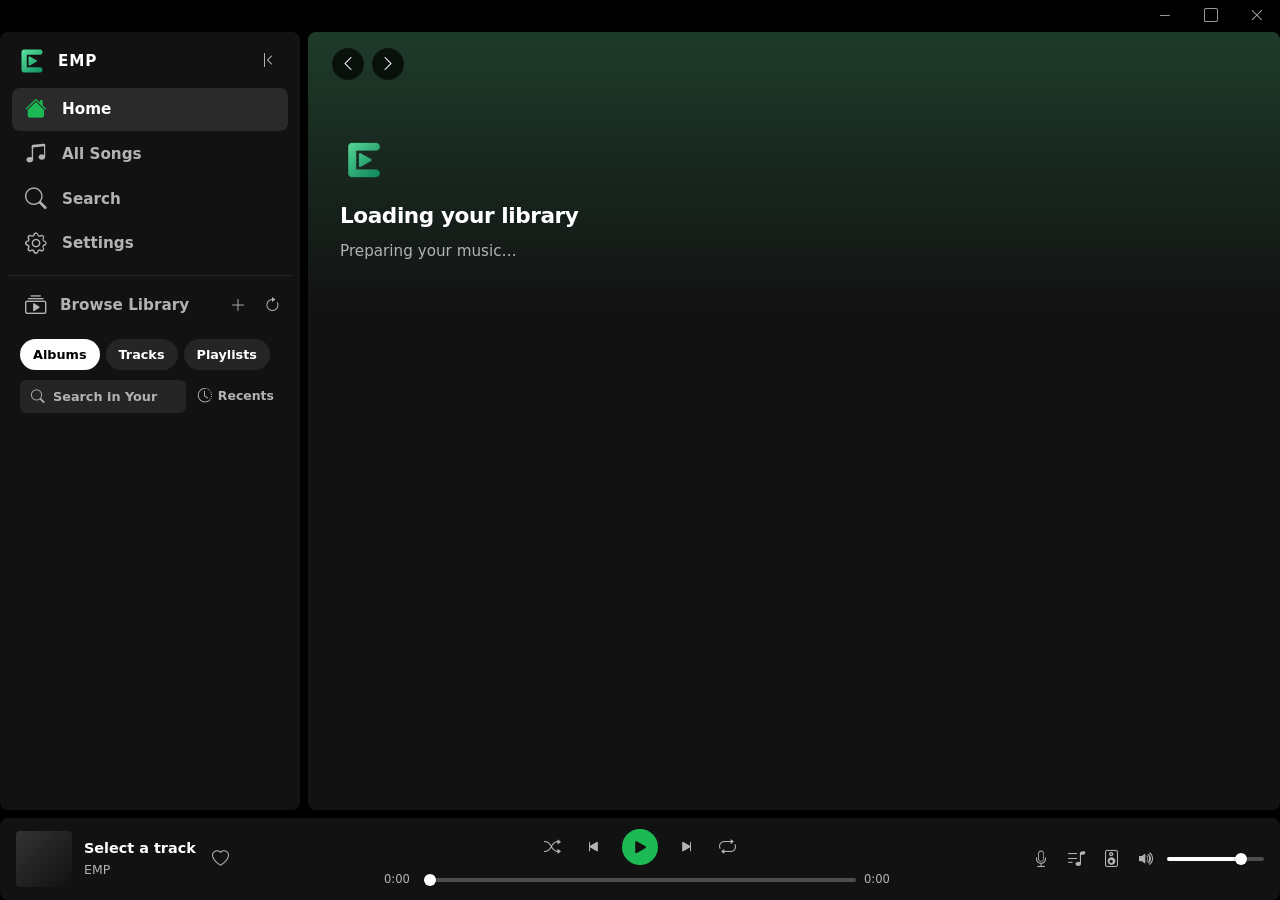
==== commit e8cabbc2: "Update version to 0.4.1, enhance appearance settings with new theme options, and improve UI elements" ====
--- a/EMP/www/index.html
+++ b/EMP/www/index.html
@@ -1,21 +1,36 @@
 <!DOCTYPE html>
-<html lang="en" data-bs-theme="dark">
+<html lang="en" data-bs-theme="dark" data-emp-theme="dark" data-emp-density="comfortable">
 <head>
   <meta charset="utf-8">
   <meta name="viewport" content="width=device-width, initial-scale=1">
   <title>EMP</title>
+  <script src="js/appearance.js?v=2"></script>
+  <script>
+    try { window.EmpAppearance && window.EmpAppearance.bootFromSession("emp.playback"); } catch (_) {}
+  </script>
   <link rel="stylesheet" href="lib/bootstrap/5.3.8/bootstrap.min.css">
   <link rel="stylesheet" href="lib/bootstrap-icons/1.13.1/bootstrap-icons.min.css">
-  <link rel="stylesheet" href="css/player.css?v=76">
-  <link rel="stylesheet" href="css/metadata-editor.css?v=2">
+  <link rel="stylesheet" href="css/player.css?v=104">
+  <link rel="stylesheet" href="css/metadata-editor.css?v=4">
 </head>
 <body>
   <div id="updateToast" class="update-toast" hidden role="status" aria-live="polite">
     <div class="update-toast-body">
-      <p class="update-toast-message" data-update-toast-message>A new version of EMP is available.</p>
+      <div class="update-toast-top">
+        <div class="update-toast-icon" aria-hidden="true">
+          <i class="bi bi-download"></i>
+        </div>
+        <div class="update-toast-copy">
+          <p class="update-toast-title">EMP update available</p>
+          <p class="update-toast-message" data-update-toast-message>A new version of EMP is ready to download.</p>
+        </div>
+        <button class="update-toast-close" type="button" data-update-toast-action="dismiss" aria-label="Dismiss update notification">
+          <i class="bi bi-x-lg" aria-hidden="true"></i>
+        </button>
+      </div>
       <div class="update-toast-actions">
-        <button class="update-toast-btn update-toast-primary" type="button" data-update-toast-action="download">Update now</button>
-        <button class="update-toast-btn" type="button" data-update-toast-action="dismiss">Dismiss</button>
+        <button class="update-toast-btn" type="button" data-update-toast-action="dismiss">Later</button>
+        <button class="update-toast-btn update-toast-primary" type="button" data-update-toast-action="download">Download</button>
       </div>
     </div>
   </div>
@@ -126,7 +141,9 @@
 
     <footer class="player-bar" aria-label="Playback controls">
       <div class="now-playing">
-        <button class="now-cover" type="button" id="nowCover" disabled aria-label="Open album"></button>
+        <button class="now-cover" type="button" id="nowCover" disabled aria-label="Open Now Playing" data-bs-toggle="tooltip" data-bs-title="Open Now Playing">
+          <span class="now-cover-expand" aria-hidden="true"><i class="bi bi-arrows-angle-expand"></i></span>
+        </button>
         <div class="now-meta">
           <button class="now-title" type="button" id="nowTitle" disabled>Select a track</button>
           <button class="now-artist" type="button" id="nowArtist" disabled>EMP</button>
@@ -227,25 +244,55 @@
           <h2 id="queueDrawerTitle">Queue</h2>
           <p class="device-drawer-sub" id="queueDrawerStatus" role="status" aria-live="polite"></p>
         </div>
-        <button class="device-drawer-close" type="button" id="queueDrawerClose" aria-label="Close">
-          <i class="bi bi-x-lg"></i>
-        </button>
+        <div class="queue-drawer-head-actions">
+          <button class="device-drawer-close queue-drawer-more" type="button" id="queueDrawerMore" aria-label="Queue options" aria-haspopup="menu" aria-expanded="false">
+            <i class="bi bi-three-dots"></i>
+          </button>
+          <button class="device-drawer-close" type="button" id="queueDrawerClose" aria-label="Close">
+            <i class="bi bi-x-lg"></i>
+          </button>
+        </div>
       </div>
       <div class="device-drawer-body" id="queueDrawerBody"></div>
     </aside>
   </div>
 
+  <div class="settings-overlay-root" id="settingsOverlayRoot" hidden>
+    <div class="settings-overlay-backdrop" data-settings-backdrop aria-hidden="true"></div>
+    <div class="settings-overlay-shell" role="dialog" aria-modal="true" aria-labelledby="settingsOverlayTitle">
+      <nav class="settings-overlay-nav" aria-label="Settings sections" data-settings-nav></nav>
+      <div class="settings-overlay-main">
+        <div class="settings-overlay-top">
+          <div class="settings-overlay-heading">
+            <h1 id="settingsOverlayTitle" data-settings-title>Settings</h1>
+            <p data-settings-description></p>
+          </div>
+          <button class="settings-overlay-close" type="button" data-settings-close aria-label="Close settings">
+            <i class="bi bi-x-lg" aria-hidden="true"></i>
+          </button>
+        </div>
+        <div class="settings-overlay-body" data-settings-body tabindex="-1"></div>
+      </div>
+    </div>
+  </div>
+
   <script src="lib/bootstrap/5.3.8/bootstrap.bundle.min.js"></script>
-  <script src="js/eq-presets.js?v=2"></script>
+  <script src="js/eq-presets.js?v=3"></script>
   <script src="js/mixes.js?v=1"></script>
   <script src="js/listen-date-split.js?v=1"></script>
   <script src="js/replay-gain.js?v=1"></script>
   <script src="js/playback-transitions.js?v=1"></script>
-  <script src="js/peak-protect.js?v=1"></script>
-  <script src="js/audio-graph-recovery.js?v=1"></script>
+  <script src="js/queue-model.js?v=1"></script>
+  <script src="js/sonora-volume.js?v=1"></script>
+  <script src="js/sonora-preamp.js?v=2"></script>
+  <script src="js/settings-overlay.js?v=7"></script>
+  <script src="js/listening-insights.js?v=2"></script>
+  <script src="js/sonora-bridge.js?v=8"></script>
+  <script src="js/sonora-playback-errors.js?v=1"></script>
   <script src="js/smart-playlists.js?v=1"></script>
   <script src="js/smart-playlist-editor.js?v=4"></script>
   <script src="js/metadata-editor.js?v=2"></script>
-  <script src="js/player.js?v=66"></script>
+  <script src="js/now-playing-ambient.js?v=5"></script>
+  <script src="js/player.js?v=98"></script>
 </body>
 </html>
--- a/EMP/www/css/player.css
+++ b/EMP/www/css/player.css
@@ -19,6 +19,75 @@
   --emp-muted: #b3b3b3;
   --emp-subtle: #7a7a7a;
   --emp-border: #2a2a2a;
+  --emp-surface: #181818;
+  --emp-surface-raised: #282828;
+  --emp-surface-hover: #1a1a1a;
+  --emp-text-secondary: #b3b3b3;
+  --emp-text-muted: #7a7a7a;
+  --emp-accent: #1db954;
+  --emp-accent-hover: #1ed760;
+  --emp-accent-contrast: #121212;
+  --emp-accent-subtle: rgba(29, 185, 84, 0.18);
+  --emp-accent-readable: #1db954;
+  --emp-accent-readable-hover: #1ed760;
+  --emp-focus-ring: rgba(29, 185, 84, 0.45);
+  --emp-menu-bg: #282828;
+  --emp-backdrop: rgba(0, 0, 0, 0.5);
+  --emp-shadow: 0 8px 24px rgba(0, 0, 0, 0.45);
+  --emp-card-shadow: none;
+  --emp-surface-border: transparent;
+  --emp-control-fill: rgba(255, 255, 255, 0.08);
+  --emp-control-hover: rgba(255, 255, 255, 0.14);
+  --emp-divider: rgba(255, 255, 255, 0.08);
+  --emp-on-colorful: #ffffff;
+  --emp-slider-track: #4d4d4d;
+  --emp-slider-fill: #ffffff;
+  --emp-slider-thumb: #ffffff;
+  --emp-top-btn-bg: rgba(0, 0, 0, 0.7);
+  --emp-top-btn-hover: #000000;
+  --emp-stage-start: #1e3b2a;
+  --emp-icon: #b3b3b3;
+  --emp-icon-hover: #ffffff;
+  --emp-art-shadow: 0 8px 24px rgba(0, 0, 0, 0.4);
+  --emp-art-shadow-home: 0 6px 18px rgba(0, 0, 0, 0.36);
+  --emp-play-control-bg: var(--emp-accent);
+  --emp-play-control-fg: var(--emp-accent-contrast);
+  --emp-fab-shadow: 0 8px 16px rgba(0, 0, 0, 0.35);
+  --emp-fab-shadow-lg: 0 8px 24px rgba(0, 0, 0, 0.35);
+  --emp-outline-btn-border: #ffffff;
+  --emp-outline-btn-fg: #ffffff;
+  --emp-outline-btn-hover-bg: rgba(255, 255, 255, 0.08);
+  --emp-menu-item-fg: #ffffff;
+  --emp-menu-item-hover-bg: #4688d7;
+  --emp-menu-item-hover-fg: #ffffff;
+  --emp-menu-item-disabled: #7a7a7a;
+  --emp-menu-item-disabled-hover-bg: #2a2a2a;
+  --emp-sort-item-hover-bg: rgba(255, 255, 255, 0.1);
+  --emp-support-btn-border: rgba(255, 255, 255, 0.12);
+  --emp-support-btn-bg: rgba(255, 255, 255, 0.05);
+  --emp-support-btn-hover-border: rgba(255, 255, 255, 0.18);
+  --emp-support-btn-hover-bg: rgba(255, 255, 255, 0.09);
+  --np-fg: #ffffff;
+  --np-fg-secondary: rgba(255, 255, 255, 0.92);
+  --np-fg-muted: rgba(255, 255, 255, 0.68);
+  --lyrics-active: #ffffff;
+  --lyrics-inactive: rgba(255, 255, 255, 0.5);
+  --lyrics-past: rgba(255, 255, 255, 0.68);
+  --lyrics-hover: rgba(255, 255, 255, 0.85);
+  --lyrics-plain: #ffffff;
+  --lyrics-meta: rgba(255, 255, 255, 0.72);
+  --lyrics-empty-title: #ffffff;
+  --lyrics-empty-body: rgba(255, 255, 255, 0.72);
+  --lyrics-skeleton-a: rgba(255, 255, 255, 0.1);
+  --lyrics-skeleton-b: rgba(255, 255, 255, 0.2);
+  --emp-track-panel-fade: rgba(18, 18, 18, 0.42);
+  --emp-header-rule: rgba(255, 255, 255, 0.1);
+  --emp-player-elevation: none;
+  --emp-scrollbar-thumb: rgba(255, 255, 255, 0.28);
+  --emp-track-row-height: 58px;
+  --emp-track-row-size: 56px;
+  --emp-queue-row-height: 60px;
+  --emp-collection-list-row-height: 64px;
   --sidebar-width: 300px;
   --sidebar-collapsed-width: 72px;
   --sidebar-min: 200px;
@@ -36,6 +105,88 @@
   --home-cols: 6;
 }
 
+html[data-emp-theme="light"] {
+  --emp-black: #e4e6ec;
+  --emp-bg: #eef0f3;
+  --emp-elevated: #f7f8fa;
+  --emp-highlight: #eceef2;
+  --emp-hover: #e6e8ed;
+  --emp-row-hover: rgba(20, 25, 35, 0.04);
+  --emp-nav-hover: rgba(20, 25, 35, 0.05);
+  --emp-nav-active: rgba(20, 25, 35, 0.08);
+  --emp-text: #16181d;
+  --emp-muted: #5a5f6a;
+  --emp-subtle: #7a808c;
+  --emp-border: #d8dbe3;
+  --emp-surface: #f7f8fa;
+  --emp-surface-raised: #ffffff;
+  --emp-surface-hover: #eceef2;
+  --emp-text-secondary: #5a5f6a;
+  --emp-text-muted: #7a808c;
+  --emp-menu-bg: #ffffff;
+  --emp-backdrop: rgba(15, 15, 18, 0.32);
+  --emp-shadow: 0 8px 24px rgba(20, 25, 35, 0.08);
+  --emp-card-shadow: 0 1px 2px rgba(20, 25, 35, 0.04), 0 4px 14px rgba(20, 25, 35, 0.05);
+  --emp-surface-border: #dde0e7;
+  --emp-control-fill: #ffffff;
+  --emp-control-hover: #eceef2;
+  --emp-divider: #dde0e7;
+  --emp-on-colorful: #ffffff;
+  --emp-slider-track: #cfd3db;
+  --emp-slider-fill: var(--emp-accent);
+  --emp-slider-thumb: #ffffff;
+  --emp-top-btn-bg: #ffffff;
+  --emp-top-btn-hover: #eceef2;
+  --emp-stage-start: #e6eae8;
+  --emp-icon: #6b7280;
+  --emp-icon-hover: #1f2937;
+  --emp-art-shadow: 0 1px 3px rgba(20, 25, 35, 0.08), 0 6px 18px rgba(20, 25, 35, 0.1);
+  --emp-art-shadow-home: 0 1px 2px rgba(20, 25, 35, 0.06), 0 4px 14px rgba(20, 25, 35, 0.08);
+  --emp-play-control-bg: var(--emp-accent);
+  --emp-play-control-fg: var(--emp-accent-contrast);
+  --emp-fab-shadow: 0 4px 12px rgba(20, 25, 35, 0.12);
+  --emp-fab-shadow-lg: 0 6px 18px rgba(20, 25, 35, 0.14);
+  --emp-outline-btn-border: #c5cad3;
+  --emp-outline-btn-fg: #16181d;
+  --emp-outline-btn-hover-bg: rgba(20, 25, 35, 0.05);
+  --emp-menu-item-fg: #16181d;
+  --emp-menu-item-hover-bg: color-mix(in srgb, var(--emp-accent) 18%, #ffffff);
+  --emp-menu-item-hover-fg: #16181d;
+  --emp-menu-item-disabled: #9aa0aa;
+  --emp-menu-item-disabled-hover-bg: #eceef2;
+  --emp-sort-item-hover-bg: rgba(20, 25, 35, 0.06);
+  --emp-support-btn-border: #d0d4dc;
+  --emp-support-btn-bg: #ffffff;
+  --emp-support-btn-hover-border: #b8bec9;
+  --emp-support-btn-hover-bg: #eceef2;
+  --np-fg: #ffffff;
+  --np-fg-secondary: rgba(255, 255, 255, 0.92);
+  --np-fg-muted: rgba(255, 255, 255, 0.68);
+  /* Lyrics: dark-on-light strategy matched to soft pastel stage washes. */
+  --lyrics-active: #16181d;
+  --lyrics-inactive: rgba(22, 24, 29, 0.48);
+  --lyrics-past: rgba(22, 24, 29, 0.64);
+  --lyrics-hover: rgba(22, 24, 29, 0.82);
+  --lyrics-plain: #16181d;
+  --lyrics-meta: rgba(22, 24, 29, 0.62);
+  --lyrics-empty-title: #16181d;
+  --lyrics-empty-body: rgba(22, 24, 29, 0.62);
+  --lyrics-skeleton-a: rgba(22, 24, 29, 0.06);
+  --lyrics-skeleton-b: rgba(22, 24, 29, 0.12);
+  --emp-track-panel-fade: rgba(238, 240, 243, 0);
+  --emp-header-rule: var(--emp-divider);
+  --emp-player-elevation: 0 -1px 0 var(--emp-divider), 0 -4px 18px rgba(20, 25, 35, 0.06);
+  --emp-scrollbar-thumb: rgba(20, 25, 35, 0.22);
+  color-scheme: light;
+}
+
+html[data-emp-density="compact"] {
+  --emp-track-row-height: 48px;
+  --emp-track-row-size: 44px;
+  --emp-queue-row-height: 52px;
+  --emp-collection-list-row-height: 52px;
+}
+
 html {
   transition: --sidebar-width var(--sidebar-transition);
 }
@@ -60,6 +211,127 @@
   overflow: hidden;
   color-scheme: dark;
   -webkit-font-smoothing: antialiased;
+}
+
+html[data-emp-theme="light"],
+html[data-emp-theme="light"] body {
+  color-scheme: light;
+}
+
+.text-secondary {
+  color: var(--emp-text-secondary) !important;
+}
+
+html[data-emp-theme="light"] .main-stage {
+  background: linear-gradient(180deg, var(--emp-stage-start) 0%, var(--emp-bg) 280px);
+}
+
+html[data-emp-theme="light"] .sidebar {
+  background: var(--emp-elevated);
+  box-shadow: 1px 0 0 var(--emp-divider);
+}
+
+html[data-emp-theme="light"] .player-bar {
+  background: var(--emp-surface-raised);
+  box-shadow: var(--emp-player-elevation);
+}
+
+html[data-emp-theme="light"] .home-page .greeting {
+  text-shadow: none;
+}
+
+html[data-emp-theme="light"] .top-bar.is-scrolled {
+  box-shadow: 0 1px 0 var(--emp-divider);
+}
+
+html[data-emp-theme="light"] .quick-card,
+html[data-emp-theme="light"] .search-recent-item {
+  background: var(--emp-surface);
+  border: 1px solid var(--emp-surface-border);
+  box-shadow: var(--emp-card-shadow);
+}
+
+html[data-emp-theme="light"] .quick-card:hover,
+html[data-emp-theme="light"] .quick-card-wrap:hover .quick-card,
+html[data-emp-theme="light"] .search-recent-item:hover {
+  background: var(--emp-control-hover);
+  border-color: var(--emp-border);
+}
+
+html[data-emp-theme="light"] .home-shuffle-library,
+html[data-emp-theme="light"] .songs-filter,
+html[data-emp-theme="light"] .songs-sort-button,
+html[data-emp-theme="light"] .songs-sort-dir,
+html[data-emp-theme="light"] .songs-shuffle,
+html[data-emp-theme="light"] .smart-rule-row,
+html[data-emp-theme="light"] .settings-about-support,
+html[data-emp-theme="light"] .li-segment {
+  background: var(--emp-control-fill);
+  border: 1px solid var(--emp-surface-border);
+  box-shadow: var(--emp-card-shadow);
+}
+
+html[data-emp-theme="light"] .home-shuffle-library:hover:not(:disabled),
+html[data-emp-theme="light"] .songs-sort-wrap.is-open .songs-sort-button,
+html[data-emp-theme="light"] .songs-sort-button:hover,
+html[data-emp-theme="light"] .songs-sort-dir:hover,
+html[data-emp-theme="light"] .songs-shuffle:hover {
+  background: var(--emp-control-hover);
+}
+
+html[data-emp-theme="light"] .details-save,
+html[data-emp-theme="light"] .smart-btn-primary {
+  background: var(--emp-accent);
+  color: var(--emp-accent-contrast);
+}
+
+html[data-emp-theme="light"] .search-browse-artists {
+  background: linear-gradient(145deg, #4f7eb8 0%, #2c4f7a 55%, #1d3557 100%);
+  color: #f4f8fc;
+}
+
+html[data-emp-theme="light"] .search-browse-albums {
+  background: linear-gradient(145deg, #c4844a 0%, #8f5a2c 55%, #5c3718 100%);
+  color: #fff8f1;
+}
+
+html[data-emp-theme="light"] .search-browse-songs {
+  background: linear-gradient(145deg, #3f9a78 0%, #246b52 55%, #154035 100%);
+  color: #f2fbf7;
+}
+
+html[data-emp-theme="light"] .search-browse-playlists {
+  background: linear-gradient(145deg, #8b6bc7 0%, #5c4294 55%, #3a2864 100%);
+  color: #f7f3ff;
+}
+
+html[data-emp-theme="light"] .search-browse-tile i {
+  opacity: 0.92;
+  color: inherit;
+}
+
+html[data-emp-theme="light"] .search-browse-tile:hover {
+  filter: brightness(1.05) saturate(1.04);
+}
+
+html[data-emp-theme="light"] .li-artist-card {
+  background: var(--emp-surface-raised);
+  border-color: var(--emp-surface-border);
+  box-shadow: var(--emp-card-shadow);
+}
+
+html[data-emp-theme="light"] .li-track-row.is-playable:hover,
+html[data-emp-theme="light"] .li-track-row.is-playable:focus-within {
+  background: var(--emp-row-hover);
+}
+
+html[data-emp-theme="light"] .li-segment {
+  background: var(--emp-control-fill);
+  border-color: var(--emp-surface-border);
+}
+
+html[data-emp-theme="light"] .li-privacy {
+  border-top-color: var(--emp-divider);
 }
 
 button,
@@ -263,7 +535,7 @@
   gap: 2px;
   padding: 0 4px 10px;
   margin-bottom: 8px;
-  border-bottom: 1px solid rgba(255, 255, 255, 0.08);
+  border-bottom: 1px solid var(--emp-divider);
   flex-shrink: 0;
 }
 
@@ -290,6 +562,8 @@
   text-align: center;
   flex-shrink: 0;
   line-height: 1;
+  color: var(--emp-icon);
+  transition: color 0.14s ease;
 }
 
 .nav-item:hover {
@@ -297,9 +571,17 @@
   background: var(--emp-nav-hover);
 }
 
+.nav-item:hover i {
+  color: var(--emp-icon-hover);
+}
+
 .nav-item.active {
   color: var(--emp-text);
   background: var(--emp-nav-active);
+}
+
+.nav-item.active i {
+  color: var(--emp-accent-readable);
 }
 
 .nav-item:focus-visible,
@@ -354,6 +636,16 @@
   text-align: center;
   flex-shrink: 0;
   line-height: 1;
+  color: var(--emp-icon);
+  transition: color 0.14s ease;
+}
+
+.library-title-btn:hover i {
+  color: var(--emp-icon-hover);
+}
+
+.library-title-btn.active i {
+  color: var(--emp-accent-readable);
 }
 
 .library-title-btn .nav-label {
@@ -382,12 +674,12 @@
 }
 
 .library-header-actions .icon-btn {
-  color: var(--emp-subtle);
+  color: var(--emp-icon);
   transition: background 0.14s ease, color 0.14s ease;
 }
 
 .library-header-actions .icon-btn:hover {
-  color: var(--emp-text);
+  color: var(--emp-icon-hover);
   background: var(--emp-nav-hover);
 }
 
@@ -523,13 +815,14 @@
   padding: 5px 12px;
   white-space: nowrap;
   flex-shrink: 0;
-  background: rgba(255, 255, 255, 0.08);
+  background: var(--emp-control-fill);
+  border: 1px solid var(--emp-surface-border);
   color: var(--emp-text);
   transition: background 0.14s ease, color 0.14s ease;
 }
 
 .library-panel .chip:hover {
-  background: rgba(255, 255, 255, 0.12);
+  background: var(--emp-control-hover);
 }
 
 .library-panel .chip.active {
@@ -553,14 +846,15 @@
   gap: 8px;
   padding: 5px 10px;
   border-radius: 6px;
-  background: rgba(255, 255, 255, 0.06);
+  background: var(--emp-control-fill);
+  border: 1px solid var(--emp-surface-border);
   color: var(--emp-muted);
   transition: background 0.14s ease, box-shadow 0.14s ease;
 }
 
 .library-search:focus-within {
-  background: rgba(255, 255, 255, 0.09);
-  box-shadow: inset 0 0 0 1px rgba(255, 255, 255, 0.28);
+  background: var(--emp-control-hover);
+  box-shadow: inset 0 0 0 1px var(--emp-focus-ring);
 }
 
 .library-search i {
@@ -643,8 +937,9 @@
   width: 100%;
 }
 
-img.artist-cover,
-.artist-cover {
+.artist-cover,
+.artist-cover > .cover-img,
+.artist-cover > .cover-slot-fallback {
   border-radius: 50%;
 }
 
@@ -712,7 +1007,7 @@
 
 .playlist-list:hover,
 .playlist-list:focus-within {
-  scrollbar-color: #4d4d4d transparent;
+  scrollbar-color: var(--emp-scrollbar-thumb) transparent;
 }
 
 .playlist-list::-webkit-scrollbar-thumb {
@@ -721,7 +1016,7 @@
 
 .playlist-list:hover::-webkit-scrollbar-thumb,
 .playlist-list:focus-within::-webkit-scrollbar-thumb {
-  background: #4d4d4d;
+  background: var(--emp-scrollbar-thumb);
 }
 
 /* Collapsed navigation rail */
@@ -773,7 +1068,7 @@
   margin: 0 12px 8px;
   align-items: center;
   gap: 2px;
-  border-bottom-color: rgba(255, 255, 255, 0.08);
+  border-bottom-color: var(--emp-divider);
 }
 
 .sidebar.is-collapsed .nav-item {
@@ -923,6 +1218,7 @@
   overflow: hidden;
   object-fit: cover;
   display: block;
+  position: relative;
 }
 
 .playlist-play {
@@ -987,7 +1283,7 @@
   display: block;
   width: 3px;
   border-radius: 1px;
-  background: var(--emp-green);
+  background: var(--emp-accent);
   animation: emp-eq-bar 0.85s ease-in-out infinite;
 }
 
@@ -1076,29 +1372,6 @@
   }
 }
 
-img.media-cover {
-  width: 100%;
-  height: 100%;
-  aspect-ratio: unset;
-  object-fit: cover;
-  display: block;
-  border-radius: 6px;
-}
-
-img.album-hero-cover {
-  width: 232px;
-  height: 232px;
-  object-fit: cover;
-  display: block;
-}
-
-.now-cover img {
-  width: 100%;
-  height: 100%;
-  object-fit: cover;
-  display: block;
-}
-
 .cover-fallback,
 .playlist-cover,
 .media-cover,
@@ -1108,6 +1381,78 @@
   background-repeat: no-repeat;
 }
 
+/*
+ * Cover slots wrap <img.cover-img>. The wrapper must keep the same box model as the
+ * pre-slot <img class="…"> (especially .media-cover abspos fill). Never let .cover-slot's
+ * position:relative override .media-cover's absolute placement — that put the bitmap in
+ * normal flow and blew shelf/flex rows up to intrinsic image size.
+ */
+.cover-slot,
+.cover-mosaic-tile {
+  overflow: hidden;
+  min-width: 0;
+  min-height: 0;
+}
+
+.cover-slot:not(.media-cover) {
+  position: relative;
+}
+
+.media-cover.cover-slot {
+  position: absolute;
+  inset: 0;
+  width: 100%;
+  height: 100%;
+  aspect-ratio: unset;
+  border-radius: 6px;
+}
+
+.now-cover-art.cover-slot {
+  position: absolute;
+  inset: 0;
+  width: 100%;
+  height: 100%;
+  border-radius: inherit;
+}
+
+.cover-slot .cover-slot-fallback {
+  position: absolute;
+  inset: 0;
+  width: 100%;
+  height: 100%;
+  margin: 0;
+  border-radius: inherit;
+  pointer-events: none;
+}
+
+.cover-slot > .cover-img,
+.cover-mosaic-tile > .cover-img {
+  position: absolute;
+  inset: 0;
+  box-sizing: border-box;
+  width: 100%;
+  height: 100%;
+  max-width: none;
+  max-height: none;
+  margin: 0;
+  padding: 0;
+  border: 0;
+  object-fit: cover;
+  object-position: center;
+  display: block;
+  opacity: 0;
+  border-radius: inherit;
+}
+
+.cover-img.is-ready {
+  opacity: 1;
+}
+
+.cover-slot.is-failed > .cover-img,
+.cover-mosaic-tile.is-failed > .cover-img {
+  display: none;
+}
+
 .cover-fallback {
   display: grid;
   place-items: center;
@@ -1141,19 +1486,28 @@
   place-items: stretch;
 }
 
-.cover-mosaic img,
+.cover-mosaic-tile,
 .cover-mosaic-fallback {
   width: 100%;
   height: 100%;
-  object-fit: cover;
-  display: block;
   min-width: 0;
   min-height: 0;
   border-radius: 0;
 }
 
+.cover-mosaic-tile {
+  position: relative;
+  overflow: hidden;
+}
+
 .cover-mosaic-fallback {
-  background: linear-gradient(135deg, #2a2a2a, #181818);
+  display: block;
+  background: linear-gradient(135deg, var(--emp-border), var(--emp-elevated));
+}
+
+.cover-mosaic-tile > .cover-mosaic-fallback {
+  position: absolute;
+  inset: 0;
 }
 
 .playlist-cover.cover-mosaic {
@@ -1207,7 +1561,7 @@
   min-height: 0;
   overflow: hidden;
   position: relative;
-  background: linear-gradient(180deg, #1e3b2a 0%, var(--emp-bg) 280px);
+  background: linear-gradient(180deg, var(--emp-stage-start) 0%, var(--emp-bg) 280px);
 }
 
 .top-bar {
@@ -1232,7 +1586,7 @@
 
 .top-bar.is-scrolled {
   background: var(--stage-accent-bar, var(--emp-bg));
-  box-shadow: 0 1px 0 rgba(255, 255, 255, 0.06);
+  box-shadow: 0 1px 0 var(--emp-divider);
 }
 
 .top-collection {
@@ -1262,8 +1616,8 @@
   border: 0;
   padding: 0;
   border-radius: 50%;
-  background: var(--emp-green);
-  color: var(--emp-black);
+  background: var(--emp-accent);
+  color: var(--emp-accent-contrast);
   font-size: 1.15rem;
   line-height: 0;
   display: flex;
@@ -1279,12 +1633,12 @@
 }
 
 .top-collection-play:hover {
-  background: var(--emp-green-hover);
+  background: var(--emp-accent-hover);
   transform: scale(1.06);
 }
 
 .top-collection-play:active {
-  background: var(--emp-green-hover);
+  background: var(--emp-accent-hover);
   transform: scale(0.96);
 }
 
@@ -1313,14 +1667,16 @@
   width: 32px;
   height: 32px;
   border-radius: 50%;
-  background: rgba(0, 0, 0, 0.7);
+  background: var(--emp-top-btn-bg);
+  border: 1px solid var(--emp-surface-border);
+  box-shadow: var(--emp-card-shadow);
   color: var(--emp-text);
   display: grid;
   place-items: center;
 }
 
 .circle-btn:hover {
-  background: #000;
+  background: var(--emp-top-btn-hover);
 }
 
 .top-search {
@@ -1339,15 +1695,16 @@
 
 .top-search input {
   width: 100%;
-  border: 0;
+  border: 1px solid var(--emp-surface-border);
   border-radius: 500px;
   background: var(--emp-highlight);
+  box-shadow: var(--emp-card-shadow);
   color: var(--emp-text);
   padding: 10px 16px 10px 40px;
 }
 
 .top-search input:focus {
-  outline: 2px solid var(--emp-text);
+  outline: 2px solid var(--emp-focus-ring);
 }
 
 .top-actions {
@@ -1385,16 +1742,17 @@
 }
 
 .emp-menu {
-  background: #282828;
+  background: var(--emp-menu-bg);
   border: 0;
-  box-shadow: 0 16px 40px rgba(0, 0, 0, 0.5);
+  box-shadow: var(--emp-shadow);
   padding: 4px;
 }
 
 .ctx-root {
   position: fixed;
   inset: 0;
-  z-index: 40;
+  /* Above queue/device drawers (45); below toasts (80) and settings (1200). */
+  z-index: 55;
 }
 
 .ctx-menu,
@@ -1402,9 +1760,9 @@
   position: absolute;
   min-width: 260px;
   max-width: 320px;
-  background: #282828;
+  background: var(--emp-menu-bg);
   border-radius: 4px;
-  box-shadow: 0 16px 40px rgba(0, 0, 0, 0.55);
+  box-shadow: var(--emp-shadow);
   padding: 4px;
   color: var(--emp-text);
   user-select: none;
@@ -1454,7 +1812,7 @@
 
 .ctx-item:hover,
 .ctx-item:focus-visible {
-  background: #3e3e3e;
+  background: var(--emp-surface-hover);
   color: var(--emp-text);
 }
 
@@ -1488,8 +1846,8 @@
   margin: 4px;
   padding: 6px 10px;
   border-radius: 4px;
-  background: #121212;
-  border: 1px solid #3e3e3e;
+  background: var(--emp-bg);
+  border: 1px solid var(--emp-border);
 }
 
 .ctx-search i {
@@ -1522,8 +1880,8 @@
   margin: 4px;
   padding: 6px 10px;
   border-radius: 4px;
-  background: #121212;
-  border: 1px solid #3e3e3e;
+  background: var(--emp-bg);
+  border: 1px solid var(--emp-border);
 }
 
 .ctx-new-form[hidden] {
@@ -1544,13 +1902,13 @@
 }
 
 .ctx-name-submit:hover {
-  background: #3e3e3e;
+  background: var(--emp-surface-hover);
 }
 
 .ctx-divider {
   height: 1px;
   margin: 4px 8px;
-  background: rgba(255, 255, 255, 0.1);
+  background: var(--emp-border);
 }
 
 .ctx-playlist-list {
@@ -1578,12 +1936,12 @@
 
 .emp-menu .dropdown-item:hover,
 .emp-menu .dropdown-item:focus {
-  background: #3e3e3e;
+  background: var(--emp-surface-hover);
   color: var(--emp-text);
 }
 
 .emp-menu .dropdown-divider {
-  border-color: #3e3e3e;
+  border-color: var(--emp-border);
 }
 
 .view-area {
@@ -1637,10 +1995,11 @@
   align-items: center;
   gap: 8px;
   flex-shrink: 0;
-  border: 0;
+  border: 1px solid var(--emp-surface-border);
   border-radius: 500px;
   padding: 8px 14px;
-  background: rgba(255, 255, 255, 0.08);
+  background: var(--emp-control-fill);
+  box-shadow: var(--emp-card-shadow);
   color: var(--emp-text);
   font-weight: 700;
   font-size: 0.82rem;
@@ -1650,7 +2009,7 @@
 }
 
 .home-shuffle-library:hover:not(:disabled) {
-  background: rgba(255, 255, 255, 0.14);
+  background: var(--emp-control-hover);
   transform: scale(1.02);
 }
 
@@ -1710,19 +2069,21 @@
 }
 
 .songs-shuffle.collection-shuffle {
-  background: rgba(255, 255, 255, 0.08);
+  background: var(--emp-control-fill);
+  border: 1px solid var(--emp-surface-border);
+  box-shadow: var(--emp-card-shadow);
   color: var(--emp-muted);
 }
 
 .songs-shuffle.collection-shuffle:hover:not(:disabled) {
-  background: rgba(255, 255, 255, 0.12);
+  background: var(--emp-control-hover);
   color: var(--emp-text);
 }
 
 .songs-shuffle.collection-shuffle.active,
 .songs-shuffle.collection-shuffle.active:hover:not(:disabled) {
-  background: rgba(255, 255, 255, 0.08);
-  color: var(--emp-green);
+  background: var(--emp-accent-subtle);
+  color: var(--emp-accent-readable);
 }
 
 .songs-shuffle.collection-shuffle:disabled {
@@ -1737,7 +2098,7 @@
   gap: 8px 10px;
   margin: 0 0 12px;
   padding: 0 0 12px;
-  border-bottom: 1px solid rgba(255, 255, 255, 0.06);
+  border-bottom: 1px solid var(--emp-border);
 }
 
 .songs-filter {
@@ -1746,7 +2107,9 @@
   gap: 8px;
   min-width: min(200px, 100%);
   flex: 1 1 200px;
-  background: rgba(255, 255, 255, 0.07);
+  background: var(--emp-control-fill);
+  border: 1px solid var(--emp-surface-border);
+  box-shadow: var(--emp-card-shadow);
   border-radius: 8px;
   padding: 0 10px;
   height: 36px;
@@ -1782,7 +2145,7 @@
 
 .songs-filter-clear:hover {
   color: var(--emp-text);
-  background: rgba(255, 255, 255, 0.08);
+  background: var(--emp-control-hover);
 }
 
 .songs-sort {
@@ -1803,9 +2166,10 @@
   align-items: center;
   justify-content: space-between;
   gap: 12px;
-  border: 0;
+  border: 1px solid var(--emp-surface-border);
   border-radius: 8px;
-  background: rgba(255, 255, 255, 0.07);
+  background: var(--emp-control-fill);
+  box-shadow: var(--emp-card-shadow);
   color: var(--emp-text);
   padding: 0 12px;
   font-size: 0.85rem;
@@ -1820,12 +2184,12 @@
 
 .songs-sort-wrap.is-open .songs-sort-button,
 .songs-sort-button:hover {
-  background: rgba(255, 255, 255, 0.12);
+  background: var(--emp-control-hover);
 }
 
 .songs-sort-button:focus-visible,
 .songs-filter:focus-within {
-  outline: 2px solid rgba(255, 255, 255, 0.35);
+  outline: 2px solid var(--emp-focus-ring);
   outline-offset: 1px;
 }
 
@@ -1838,10 +2202,10 @@
   max-height: 280px;
   overflow: auto;
   padding: 4px;
-  background: #282828;
-  border: 1px solid #3a3a3a;
+  background: var(--emp-menu-bg);
+  border: 1px solid var(--emp-border);
   border-radius: 8px;
-  box-shadow: 0 12px 32px rgba(0, 0, 0, 0.55);
+  box-shadow: var(--emp-shadow);
   color: var(--emp-text);
 }
 
@@ -1867,25 +2231,26 @@
 
 .songs-sort-item:hover,
 .songs-sort-item:focus-visible {
-  background: rgba(255, 255, 255, 0.1);
+  background: var(--emp-sort-item-hover-bg);
   outline: none;
 }
 
 .songs-sort-item.active {
-  color: var(--emp-green);
+  color: var(--emp-accent-readable);
 }
 
 .songs-sort-item.active i {
-  color: var(--emp-green);
+  color: var(--emp-accent-readable);
   font-size: 0.85rem;
 }
 
 .songs-sort-dir {
   width: 36px;
   height: 36px;
-  border: 0;
+  border: 1px solid var(--emp-surface-border);
   border-radius: 8px;
-  background: rgba(255, 255, 255, 0.07);
+  background: var(--emp-control-fill);
+  box-shadow: var(--emp-card-shadow);
   color: var(--emp-muted);
   display: grid;
   place-items: center;
@@ -1894,7 +2259,7 @@
 
 .songs-sort-dir:hover {
   color: var(--emp-text);
-  background: rgba(255, 255, 255, 0.12);
+  background: var(--emp-control-hover);
 }
 
 .songs-never-played.chip {
@@ -1906,8 +2271,8 @@
 }
 
 .songs-never-played.chip.active {
-  background: rgba(29, 185, 84, 0.2);
-  color: var(--emp-green);
+  background: var(--emp-accent-subtle);
+  color: var(--emp-accent-readable);
 }
 
 .songs-empty-filter {
@@ -1949,7 +2314,7 @@
   justify-content: space-between;
   gap: 24px;
   padding: 16px 0;
-  border-bottom: 1px solid rgba(255, 255, 255, 0.06);
+  border-bottom: 1px solid var(--emp-border);
 }
 
 .settings-group > .settings-row:last-child,
@@ -1960,7 +2325,7 @@
 
 .settings-block {
   padding: 16px 0;
-  border-bottom: 1px solid rgba(255, 255, 255, 0.06);
+  border-bottom: 1px solid var(--emp-border);
 }
 
 .settings-block > .settings-row {
@@ -1976,7 +2341,7 @@
   margin-top: 10px;
   padding: 12px 14px;
   border-radius: 8px;
-  background: rgba(255, 255, 255, 0.04);
+  background: var(--emp-surface);
 }
 
 .settings-nested-row {
@@ -1988,7 +2353,7 @@
 }
 
 .settings-nested-label {
-  color: rgba(255, 255, 255, 0.72);
+  color: var(--emp-text-secondary);
   font-size: 0.875rem;
   line-height: 1.3;
 }
@@ -2055,7 +2420,7 @@
   display: inline-flex;
   flex: 0 0 auto;
   max-width: 100%;
-  border: 1px solid rgba(255, 255, 255, 0.12);
+  border: 1px solid var(--emp-border);
   border-radius: 8px;
   overflow: hidden;
 }
@@ -2071,30 +2436,100 @@
 }
 
 .settings-segment.is-selected {
-  background: rgba(255, 255, 255, 0.1);
-  color: #fff;
-}
-
-.settings-audio-output-wrap {
+  background: var(--emp-accent-subtle);
+  color: var(--emp-accent-readable);
+}
+
+.appearance-swatches {
+  display: inline-flex;
+  flex-wrap: wrap;
+  gap: 8px;
+  justify-content: flex-end;
+  max-width: 100%;
+}
+
+.appearance-swatch {
+  appearance: none;
+  width: 28px;
+  height: 28px;
+  border-radius: 50%;
+  border: 2px solid transparent;
+  background: var(--swatch-color, var(--emp-accent));
+  box-shadow: inset 0 0 0 1px rgba(0, 0, 0, 0.18);
+  padding: 0;
+  cursor: pointer;
+  position: relative;
+  flex: 0 0 auto;
+}
+
+.appearance-swatch.is-selected {
+  border-color: var(--emp-text);
+  box-shadow:
+    inset 0 0 0 1px rgba(0, 0, 0, 0.18),
+    0 0 0 2px var(--emp-bg),
+    0 0 0 4px var(--emp-accent-readable);
+}
+
+.appearance-swatch:focus-visible {
+  outline: 2px solid var(--emp-focus-ring);
+  outline-offset: 2px;
+}
+
+.appearance-swatch-custom {
+  display: inline-grid;
+  place-items: center;
+  overflow: hidden;
+}
+
+.appearance-swatch-custom input[type="color"] {
+  position: absolute;
+  inset: 0;
+  width: 100%;
+  height: 100%;
+  opacity: 0;
+  cursor: pointer;
+  border: 0;
+  padding: 0;
+}
+
+.appearance-swatch-custom-glyph {
+  pointer-events: none;
+  color: var(--emp-accent-contrast);
+  font-size: 0.75rem;
+  line-height: 1;
+  filter: drop-shadow(0 0 1px rgba(0, 0, 0, 0.45));
+}
+
+.settings-audio-output-wrap,
+.settings-audio-mode-wrap {
+  display: block;
+  width: 100%;
   flex-shrink: 0;
 }
 
-.settings-audio-output-wrap .songs-sort-button {
-  min-width: 200px;
-  max-width: min(280px, 45vw);
-}
-
-.settings-audio-output-wrap .songs-sort-button span {
+.settings-audio-output-wrap .songs-sort-button,
+.settings-audio-mode-wrap .songs-sort-button {
+  width: 100%;
+  min-width: 0;
+  max-width: none;
+}
+
+.settings-audio-output-wrap .songs-sort-button span,
+.settings-audio-mode-wrap .songs-sort-button span {
   overflow: hidden;
   text-overflow: ellipsis;
   white-space: nowrap;
-}
-
-.settings-audio-output-menu {
-  left: auto;
-  right: 0;
-  min-width: max(100%, 220px);
-  max-width: min(360px, 70vw);
+  min-width: 0;
+  text-align: left;
+}
+
+.settings-audio-output-menu,
+.settings-audio-mode-menu {
+  left: 0;
+  right: auto;
+  width: 100%;
+  min-width: 100%;
+  max-width: none;
 }
 
 .settings-update-status-row {
@@ -2113,7 +2548,7 @@
   width: 7px;
   height: 7px;
   border-radius: 50%;
-  background: var(--emp-green);
+  background: var(--emp-accent);
 }
 
 .settings-value {
@@ -2168,13 +2603,17 @@
 }
 
 .eq-reset:disabled {
-  opacity: 0.4;
+  color: var(--emp-subtle);
+  border-color: var(--emp-border);
+  opacity: 1;
   cursor: default;
 }
 
 .eq-reset:disabled:hover,
 .eq-reset:disabled:focus-visible {
   background: transparent;
+  color: var(--emp-subtle);
+  border-color: var(--emp-border);
 }
 
 /* Width is measured at click time so the collapse works at any font width. */
@@ -2242,9 +2681,9 @@
   place-items: center;
   width: 1.25em;
   height: 1.25em;
-  border: 1px solid var(--emp-green);
+  border: 1px solid var(--emp-accent-readable);
   border-radius: 50%;
-  color: var(--emp-green);
+  color: var(--emp-accent-readable);
   font-size: 0.7rem;
   transform: scale(0.7);
   transition: opacity 150ms ease-out, transform 180ms ease-out;
@@ -2287,7 +2726,7 @@
 }
 
 .emp-switch[aria-checked="true"] {
-  background: var(--emp-green);
+  background: var(--emp-accent);
 }
 
 .emp-switch[aria-checked="true"]::after {
@@ -2295,7 +2734,7 @@
 }
 
 .emp-switch:focus-visible {
-  outline: 2px solid #fff;
+  outline: 2px solid var(--emp-focus-ring);
   outline-offset: 2px;
 }
 
@@ -2303,8 +2742,8 @@
   margin: 4px 0 8px;
   padding: 16px 18px 14px;
   border-radius: 8px;
-  background: #1a1a1a;
-  border: 1px solid rgba(255, 255, 255, 0.04);
+  background: var(--emp-surface-hover);
+  border: 1px solid var(--emp-border);
 }
 
 .eq-panel-head {
@@ -2330,10 +2769,10 @@
   justify-content: space-between;
   gap: 24px;
   padding: 6px 10px;
-  border: 1px solid #3e3e3e;
+  border: 1px solid var(--emp-border);
   border-radius: 4px;
-  background: #282828;
-  color: #fff;
+  background: var(--emp-surface-raised);
+  color: var(--emp-text);
   font-size: 0.95rem;
   cursor: pointer;
 }
@@ -2356,10 +2795,10 @@
   max-height: 280px;
   overflow: auto;
   padding: 6px 0;
-  background: #181818;
-  border: 1px solid #2a2a2a;
+  background: var(--emp-menu-bg);
+  border: 1px solid var(--emp-border);
   border-radius: 4px;
-  box-shadow: 0 8px 24px rgba(0, 0, 0, 0.45);
+  box-shadow: var(--emp-shadow);
 }
 
 .eq-preset-item {
@@ -2371,7 +2810,7 @@
   padding: 7px 14px;
   border: 0;
   background: transparent;
-  color: #fff;
+  color: var(--emp-menu-item-fg);
   font-size: 0.92rem;
   text-align: left;
   cursor: pointer;
@@ -2379,20 +2818,20 @@
 
 .eq-preset-item:hover,
 .eq-preset-item:focus-visible {
-  background: #4688d7;
-  color: #fff;
+  background: var(--emp-menu-item-hover-bg);
+  color: var(--emp-menu-item-hover-fg);
   outline: none;
 }
 
 .eq-preset-item.is-unavailable {
-  color: #7a7a7a;
+  color: var(--emp-menu-item-disabled);
   cursor: not-allowed;
 }
 
 .eq-preset-item.is-unavailable:hover,
 .eq-preset-item.is-unavailable:focus-visible {
-  background: #2a2a2a;
-  color: #7a7a7a;
+  background: var(--emp-menu-item-disabled-hover-bg);
+  color: var(--emp-menu-item-disabled);
 }
 
 .eq-preset-note {
@@ -2447,7 +2886,7 @@
 
 .eq-line {
   fill: none;
-  stroke: var(--emp-green);
+  stroke: var(--emp-accent);
   stroke-width: 2.4;
   stroke-linecap: round;
   stroke-linejoin: round;
@@ -2525,18 +2964,22 @@
 
 .eq-reset {
   padding: 4px 16px;
-  border: 1px solid #fff;
+  border: 1px solid var(--emp-outline-btn-border);
   border-radius: 999px;
   background: transparent;
-  color: #fff;
+  color: var(--emp-outline-btn-fg);
   font-size: 0.85rem;
   cursor: pointer;
 }
 
-.eq-reset:hover,
+.eq-reset:hover {
+  background: var(--emp-outline-btn-hover-bg);
+}
+
 .eq-reset:focus-visible {
-  background: rgba(255, 255, 255, 0.08);
-  outline: none;
+  background: var(--emp-outline-btn-hover-bg);
+  outline: 2px solid var(--emp-focus-ring);
+  outline-offset: 2px;
 }
 
 .section-head {
@@ -2643,9 +3086,10 @@
   align-items: center;
   gap: 12px;
   width: 100%;
-  background: rgba(255, 255, 255, 0.07);
-  border: 0;
+  background: var(--emp-control-fill);
+  border: 1px solid var(--emp-surface-border);
   border-radius: 8px;
+  box-shadow: var(--emp-card-shadow);
   color: var(--emp-text);
   overflow: hidden;
   text-align: left;
@@ -2653,12 +3097,12 @@
   min-height: 72px;
   height: 72px;
   padding: 0 12px 0 0;
-  transition: background 0.15s ease;
+  transition: background 0.15s ease, border-color 0.15s ease, box-shadow 0.15s ease;
 }
 
 .quick-card:hover,
 .quick-card-wrap:hover .quick-card {
-  background: rgba(255, 255, 255, 0.14);
+  background: var(--emp-control-hover);
 }
 
 .quick-card:focus-visible {
@@ -2672,7 +3116,7 @@
   height: 72px;
   border-radius: 8px 0 0 8px;
   overflow: hidden;
-  box-shadow: 0 2px 10px rgba(0, 0, 0, 0.32);
+  box-shadow: var(--emp-art-shadow-home);
 }
 
 .quick-card .playlist-cover {
@@ -2706,7 +3150,7 @@
 }
 
 .quick-card-wrap.is-playing .quick-title {
-  color: var(--emp-green);
+  color: var(--emp-accent-readable);
 }
 
 .quick-play-fab {
@@ -2719,8 +3163,8 @@
   border-radius: 50%;
   border: 0;
   padding: 0;
-  background: var(--emp-green);
-  color: var(--emp-black);
+  background: var(--emp-accent);
+  color: var(--emp-accent-contrast);
   font-size: 1.15rem;
   line-height: 0;
   display: flex;
@@ -2731,7 +3175,7 @@
   transform: translate(6px, -50%);
   transition: opacity 0.15s ease, transform 0.15s ease, background 0.15s ease;
   pointer-events: none;
-  box-shadow: 0 8px 16px rgba(0, 0, 0, 0.35);
+  box-shadow: var(--emp-fab-shadow);
 }
 
 .quick-card-wrap:hover .quick-play-fab,
@@ -2742,7 +3186,7 @@
 }
 
 .quick-play-fab:hover {
-  background: var(--emp-green-hover);
+  background: var(--emp-accent-hover);
   transform: translate(0, -50%) scale(1.04);
 }
 
@@ -2792,6 +3236,7 @@
 
 .virtual-collection-row.is-list {
   display: block;
+  height: var(--emp-collection-list-row-height);
 }
 
 .virtual-collection-row.is-list .playlist-row {
@@ -2838,9 +3283,13 @@
   background: transparent;
 }
 
-.media-card:hover,
+.media-card:hover {
+  background: var(--emp-surface-hover);
+}
+
 .home-page .media-card:hover {
-  background: var(--emp-highlight);
+  background: var(--emp-surface-raised);
+  box-shadow: var(--emp-card-shadow);
 }
 
 .media-cover {
@@ -2859,12 +3308,14 @@
   overflow: hidden;
   border-radius: 6px;
   flex-shrink: 0;
-  box-shadow: 0 8px 24px rgba(0, 0, 0, 0.4);
+  min-width: 0;
+  min-height: 0;
+  box-shadow: var(--emp-art-shadow);
 }
 
 .home-page .media-cover-wrap {
   margin-bottom: 10px;
-  box-shadow: 0 6px 18px rgba(0, 0, 0, 0.36);
+  box-shadow: var(--emp-art-shadow-home);
 }
 
 .media-card .play-fab {
@@ -2876,8 +3327,8 @@
   border-radius: 50%;
   border: 0;
   padding: 0;
-  background: var(--emp-green);
-  color: var(--emp-black);
+  background: var(--emp-accent);
+  color: var(--emp-accent-contrast);
   font-size: 1.35rem;
   line-height: 0;
   display: flex;
@@ -2887,7 +3338,7 @@
   transform: translateY(6px);
   transition: opacity 0.15s ease, transform 0.15s ease, background 0.15s ease;
   pointer-events: auto;
-  box-shadow: 0 8px 16px rgba(0, 0, 0, 0.4);
+  box-shadow: var(--emp-fab-shadow);
   z-index: 1;
 }
 
@@ -2898,7 +3349,7 @@
 }
 
 .media-card .play-fab:hover {
-  background: var(--emp-green-hover);
+  background: var(--emp-accent-hover);
   transform: scale(1.04);
 }
 
@@ -2908,7 +3359,7 @@
 }
 
 .media-card.is-playing .media-title {
-  color: var(--emp-green);
+  color: var(--emp-accent-readable);
 }
 
 .play-fab .bi-play-fill,
@@ -2976,7 +3427,7 @@
   font-size: 0.75rem;
   letter-spacing: 0.06em;
   text-transform: uppercase;
-  border-bottom: 1px solid rgba(255, 255, 255, 0.1);
+  border-bottom: 1px solid var(--emp-border);
   position: sticky;
   top: var(--top-bar-height);
   z-index: 2;
@@ -2995,7 +3446,7 @@
 }
 
 .track-row {
-  height: 56px;
+  height: var(--emp-track-row-size);
   border-radius: 4px;
   color: var(--emp-muted);
   transition: background 0.12s ease;
@@ -3030,12 +3481,18 @@
 }
 
 .track-row.playing .track-index-number {
-  color: var(--emp-green);
+  color: var(--emp-accent-readable);
 }
 
 .track-row:hover,
 .track-row.active {
-  background: rgba(255, 255, 255, 0.08);
+  background: var(--emp-row-hover);
+  color: var(--emp-text);
+}
+
+/* Multi-select (Ctrl/Shift) only — never a green play highlight */
+.track-row.selected {
+  background: var(--emp-nav-active);
   color: var(--emp-text);
 }
 
@@ -3132,7 +3589,7 @@
 }
 
 .track-name.playing {
-  color: var(--emp-green);
+  color: var(--emp-accent-readable);
 }
 
 .search-page {
@@ -3149,6 +3606,9 @@
 .search-tagline {
   margin: 0 0 24px;
   max-width: 40rem;
+  color: var(--emp-text-secondary);
+  font-size: 0.95rem;
+  line-height: 1.4;
 }
 
 .search-landing,
@@ -3173,9 +3633,10 @@
   align-items: center;
   gap: 2px;
   min-width: 0;
-  border: 1px solid rgba(255, 255, 255, 0.06);
+  border: 1px solid var(--emp-surface-border);
   border-radius: var(--radius);
-  background: rgba(255, 255, 255, 0.03);
+  background: var(--emp-control-fill);
+  box-shadow: var(--emp-card-shadow);
 }
 
 .search-recent-query {
@@ -3206,8 +3667,8 @@
 
 .search-recent-item:hover,
 .search-recent-item:focus-within {
-  background: rgba(255, 255, 255, 0.06);
-  border-color: rgba(255, 255, 255, 0.1);
+  background: var(--emp-control-hover);
+  border-color: var(--emp-border);
 }
 
 .search-recent-query:hover,
@@ -3255,7 +3716,7 @@
   min-height: 110px;
   border: 0;
   border-radius: var(--radius);
-  color: var(--emp-text);
+  color: var(--emp-on-colorful);
   font-weight: 700;
   font-size: 1.15rem;
   padding: 16px;
@@ -3268,15 +3729,17 @@
   align-items: flex-start;
   gap: 18px;
   transition: transform 0.15s ease, filter 0.15s ease;
+  box-shadow: var(--emp-card-shadow);
 }
 
 .search-browse-tile i {
   font-size: 1.6rem;
   opacity: 0.92;
+  color: inherit;
 }
 
 .search-browse-tile:hover {
-  filter: brightness(1.08);
+  filter: brightness(1.05) saturate(1.04);
   transform: translateY(-1px);
 }
 
@@ -3334,6 +3797,7 @@
 }
 
 .search-top-cover {
+  position: relative;
   width: 92px;
   height: 92px;
   border-radius: 6px;
@@ -3357,7 +3821,8 @@
 }
 
 .search-top-cover.artist-cover,
-img.search-top-cover.artist-cover {
+.search-top-cover.artist-cover .cover-img,
+.search-top-cover.artist-cover .cover-slot-fallback {
   border-radius: 50%;
 }
 
@@ -3398,8 +3863,8 @@
   border-radius: 50%;
   border: 0;
   padding: 0;
-  background: var(--emp-green);
-  color: var(--emp-black);
+  background: var(--emp-accent);
+  color: var(--emp-accent-contrast);
   font-size: 1.35rem;
   line-height: 0;
   display: flex;
@@ -3408,7 +3873,7 @@
   opacity: 0;
   transform: translateY(6px);
   transition: opacity 0.15s ease, transform 0.15s ease, background 0.15s ease;
-  box-shadow: 0 8px 16px rgba(0, 0, 0, 0.4);
+  box-shadow: var(--emp-fab-shadow);
   z-index: 1;
 }
 
@@ -3420,7 +3885,7 @@
 }
 
 .search-top-result .search-top-play:hover {
-  background: var(--emp-green-hover);
+  background: var(--emp-accent-hover);
   transform: scale(1.04);
 }
 
@@ -3532,18 +3997,25 @@
 }
 
 .update-toast {
-  --update-toast-inset: 8px;
+  --update-toast-inset: 14px;
   position: fixed;
   z-index: 42;
-  left: var(--update-toast-inset);
-  bottom: calc(var(--player-height) + var(--gap) + 4px);
-  width: min(
-    max(calc(var(--sidebar-width) - (var(--update-toast-inset) * 2)), 260px),
-    calc(100vw - (var(--update-toast-inset) * 2))
-  );
+  right: var(--update-toast-inset);
+  left: auto;
+  bottom: calc(var(--player-height) + var(--gap) + 10px);
+  width: min(360px, calc(100vw - (var(--update-toast-inset) * 2)));
   max-width: calc(100vw - (var(--update-toast-inset) * 2));
+  color: var(--emp-text);
+  opacity: 0;
+  transform: translateY(8px);
+  pointer-events: none;
+  transition: opacity 180ms ease, transform 180ms ease;
+}
+
+.update-toast.is-visible {
+  opacity: 1;
+  transform: translateY(0);
   pointer-events: auto;
-  color: var(--emp-text);
 }
 
 .update-toast[hidden] {
@@ -3555,60 +4027,140 @@
   flex-direction: column;
   gap: 12px;
   padding: 14px 14px 12px;
-  border-radius: var(--radius);
-  border: 1px solid rgba(255, 255, 255, 0.08);
-  background: #1a1a1a;
-  box-shadow: 0 10px 28px rgba(0, 0, 0, 0.45);
+  border-radius: 10px;
+  border: 1px solid var(--emp-border);
+  background: var(--emp-elevated);
+  box-shadow: 0 12px 32px rgba(0, 0, 0, 0.5);
+}
+
+.update-toast-top {
+  display: flex;
+  align-items: flex-start;
+  gap: 12px;
+  min-width: 0;
+}
+
+.update-toast-icon {
+  display: inline-flex;
+  align-items: center;
+  justify-content: center;
+  width: 36px;
+  height: 36px;
+  flex-shrink: 0;
+  border-radius: 9px;
+  background: var(--emp-accent-subtle);
+  color: var(--emp-accent-readable);
+  font-size: 1rem;
+  line-height: 1;
+}
+
+.update-toast-copy {
+  min-width: 0;
+  flex: 1 1 auto;
+  padding-top: 1px;
+}
+
+.update-toast-title {
+  margin: 0;
+  font-size: 0.9rem;
+  font-weight: 600;
+  line-height: 1.3;
 }
 
 .update-toast-message {
-  margin: 0;
-  font-size: 0.92rem;
-  font-weight: 600;
-  line-height: 1.35;
+  margin: 4px 0 0;
+  color: var(--emp-muted);
+  font-size: 0.8rem;
+  font-weight: 400;
+  line-height: 1.4;
+}
+
+.update-toast-close {
+  display: inline-flex;
+  align-items: center;
+  justify-content: center;
+  width: 28px;
+  height: 28px;
+  margin: -4px -4px 0 0;
+  padding: 0;
+  flex-shrink: 0;
+  border: 0;
+  border-radius: 6px;
+  background: transparent;
+  color: var(--emp-subtle);
+  font-size: 0.78rem;
+  cursor: pointer;
+}
+
+.update-toast-close:hover {
+  color: var(--emp-text);
+  background: var(--emp-nav-hover);
+}
+
+.update-toast-close:focus-visible {
+  outline: 2px solid var(--emp-text);
+  outline-offset: 2px;
+  color: var(--emp-text);
 }
 
 .update-toast-actions {
   display: flex;
   flex-wrap: wrap;
-  gap: 8px;
+  justify-content: flex-end;
+  align-items: center;
+  gap: 4px 2px;
 }
 
 .update-toast-btn {
   border: 0;
-  border-radius: 999px;
+  border-radius: 6px;
   background: transparent;
   color: var(--emp-muted);
-  font-size: 0.85rem;
-  font-weight: 600;
-  padding: 7px 12px;
+  font-size: 0.8125rem;
+  font-weight: 500;
+  height: 32px;
+  padding: 0 12px;
   cursor: pointer;
 }
 
-.update-toast-btn:hover,
-.update-toast-btn:focus-visible {
-  color: var(--emp-text);
-  background: var(--emp-highlight);
+.update-toast-btn:hover {
+  color: var(--emp-text);
+  background: transparent;
 }
 
 .update-toast-btn:focus-visible {
   outline: 2px solid var(--emp-text);
   outline-offset: 2px;
+  color: var(--emp-text);
 }
 
 .update-toast-primary {
-  background: var(--emp-text);
-  color: #121212;
+  background: var(--emp-highlight);
+  color: var(--emp-text);
+  font-weight: 600;
+  padding: 0 14px;
 }
 
 .update-toast-primary:hover,
 .update-toast-primary:focus-visible {
-  background: #fff;
-  color: #121212;
-}
-
-@media (max-width: 720px) {
+  background: #323232;
+  color: var(--emp-text);
+}
+
+@media (prefers-reduced-motion: reduce) {
   .update-toast {
+    transition: none;
+    transform: none;
+  }
+
+  .update-toast.is-visible {
+    transform: none;
+  }
+}
+
+@media (max-width: 480px) {
+  .update-toast {
+    --update-toast-inset: 10px;
     width: calc(100vw - (var(--update-toast-inset) * 2));
   }
 }
@@ -3632,6 +4184,7 @@
 }
 
 .now-cover {
+  position: relative;
   width: 56px;
   height: 56px;
   border-radius: 4px;
@@ -3643,12 +4196,51 @@
   color: inherit;
 }
 
+.now-cover .cover-img,
 .now-cover img {
   width: 100%;
   height: 100%;
   object-fit: cover;
   display: block;
   pointer-events: none;
+  transition: filter 0.18s ease, opacity 0.18s ease;
+}
+
+.now-cover-expand {
+  position: absolute;
+  inset: 0;
+  display: grid;
+  place-items: center;
+  background: rgba(0, 0, 0, 0.42);
+  color: #fff;
+  font-size: 1.05rem;
+  opacity: 0;
+  pointer-events: none;
+  transition: opacity 0.18s ease;
+  z-index: 2;
+}
+
+.now-cover:not(:disabled):hover .cover-img,
+.now-cover:not(:disabled):hover img,
+.now-cover:not(:disabled):hover > .bi {
+  filter: brightness(0.72);
+}
+
+.now-cover:not(:disabled):hover .now-cover-expand,
+.now-cover:not(:disabled):focus-visible .now-cover-expand,
+.now-cover.is-now-playing-open .now-cover-expand {
+  opacity: 1;
+}
+
+.now-cover:not(:disabled):focus-visible {
+  outline: 2px solid var(--emp-text);
+  outline-offset: 2px;
+}
+
+.now-cover.is-now-playing-open:not(:disabled) .cover-img,
+.now-cover.is-now-playing-open:not(:disabled) img,
+.now-cover.is-now-playing-open:not(:disabled) > .bi {
+  filter: brightness(0.72);
 }
 
 .now-meta {
@@ -3697,7 +4289,7 @@
 
 .now-cover.now-link:hover {
   text-decoration: none;
-  opacity: 0.9;
+  opacity: 1;
 }
 
 .now-title:disabled,
@@ -3723,43 +4315,52 @@
 
 .text-btn {
   background: transparent;
-  color: var(--emp-muted);
+  color: var(--emp-icon);
   font-size: 1.05rem;
   padding: 4px;
 }
 
-.text-btn:hover,
-.text-btn.active {
-  color: var(--emp-text);
+.text-btn:hover {
+  color: var(--emp-icon-hover);
 }
 
 .text-btn:disabled,
 .text-btn:disabled:hover {
-  color: var(--emp-muted);
+  color: var(--emp-icon);
   opacity: 0.45;
   cursor: default;
 }
 
 .text-btn.active {
-  color: var(--emp-green);
+  color: var(--emp-accent-readable);
 }
 
 .play-btn {
   width: 36px;
   height: 36px;
   border-radius: 50%;
-  background: var(--emp-text);
-  color: var(--emp-black);
+  border: 0;
+  background: var(--emp-accent);
+  color: var(--emp-accent-contrast);
   font-size: 1.35rem;
   line-height: 0;
   display: flex;
   align-items: center;
   justify-content: center;
   padding: 0;
+  box-shadow: none;
+  transition: background 0.15s ease, transform 0.15s ease;
 }
 
 .play-btn:hover {
+  background: var(--emp-accent-hover);
+  color: var(--emp-accent-contrast);
   transform: scale(1.06);
+}
+
+.play-btn:focus-visible {
+  outline: 2px solid var(--emp-focus-ring);
+  outline-offset: 2px;
 }
 
 .timeline,
@@ -3799,13 +4400,13 @@
   background: transparent;
   cursor: pointer;
   --fill: 0%;
-  --fill-color: #ffffff;
+  --fill-color: var(--emp-slider-fill);
 }
 
 input[type="range"].slider::-webkit-slider-runnable-track {
   height: 4px;
   border-radius: 2px;
-  background: linear-gradient(to right, var(--fill-color) var(--fill), #4d4d4d var(--fill));
+  background: linear-gradient(to right, var(--fill-color) var(--fill), var(--emp-slider-track) var(--fill));
 }
 
 input[type="range"].slider::-webkit-slider-thumb {
@@ -3815,9 +4416,9 @@
   height: 12px;
   border: 0;
   border-radius: 50%;
-  background: #ffffff;
+  background: var(--emp-slider-thumb);
   margin-top: -4px;
-  box-shadow: none;
+  box-shadow: 0 0 0 1px rgba(0, 0, 0, 0.12), 0 1px 3px rgba(0, 0, 0, 0.18);
 }
 
 input[type="range"].slider:disabled {
@@ -3826,15 +4427,15 @@
 }
 
 input[type="range"].slider:disabled:hover {
-  --fill-color: #ffffff;
+  --fill-color: var(--emp-slider-fill);
 }
 
 input[type="range"].slider:hover::-webkit-slider-thumb {
-  background: #ffffff;
+  background: var(--emp-slider-thumb);
 }
 
 .tooltip-inner {
-  background: #282828;
+  background: var(--emp-menu-bg);
   color: var(--emp-text);
   font-size: 0.78rem;
 }
@@ -3845,7 +4446,7 @@
 }
 
 ::-webkit-scrollbar-thumb {
-  background: #4d4d4d;
+  background: var(--emp-scrollbar-thumb);
   border-radius: 8px;
 }
 
@@ -3907,7 +4508,7 @@
 }
 
 .main-stage.is-lyrics {
-  transition: background-color 0.45s ease;
+  transition: background-color 0.45s ease, background 0.45s ease;
 }
 
 .lyrics-page {
@@ -3931,12 +4532,13 @@
 }
 
 .lyrics-track-cover {
+  position: relative;
   width: 56px;
   height: 56px;
   border-radius: 4px;
   flex-shrink: 0;
   object-fit: cover;
-  box-shadow: 0 8px 24px rgba(0, 0, 0, 0.35);
+  box-shadow: var(--emp-art-shadow);
   font-size: 1.2rem;
 }
 
@@ -3948,7 +4550,7 @@
 }
 
 .lyrics-track-title {
-  color: var(--emp-text);
+  color: var(--lyrics-active);
   font-size: 1rem;
   font-weight: 700;
   white-space: nowrap;
@@ -3957,7 +4559,7 @@
 }
 
 .lyrics-track-artist {
-  color: rgba(255, 255, 255, 0.72);
+  color: var(--lyrics-meta);
   font-size: 0.85rem;
   white-space: nowrap;
   overflow: hidden;
@@ -3966,7 +4568,7 @@
 
 .lyrics-empty h1 {
   margin: 0 0 12px;
-  color: var(--emp-text);
+  color: var(--lyrics-empty-title);
   font-size: clamp(1.8rem, 3.2vw, 2.6rem);
   font-weight: 800;
   line-height: 1.15;
@@ -3976,7 +4578,7 @@
 .lyrics-empty p {
   margin: 0;
   max-width: 32rem;
-  color: rgba(255, 255, 255, 0.72);
+  color: var(--lyrics-empty-body);
   font-size: 1rem;
   line-height: 1.5;
 }
@@ -3987,7 +4589,7 @@
 
 .lyrics-lines {
   max-width: 48rem;
-  color: rgba(255, 255, 255, 0.5);
+  color: var(--lyrics-inactive);
   font-size: clamp(1.5rem, 2.6vw, 2.1rem);
   font-weight: 800;
   line-height: 1.3;
@@ -3996,7 +4598,7 @@
 }
 
 .lyrics-lines.is-plain {
-  color: var(--emp-text);
+  color: var(--lyrics-plain);
   white-space: pre-line;
 }
 
@@ -4007,19 +4609,20 @@
 .lyrics-line {
   margin: 0 0 0.55em;
   cursor: pointer;
-  transition: color 0.2s ease;
+  transition: color 0.2s ease, opacity 0.2s ease;
 }
 
 .lyrics-line:hover {
-  color: rgba(255, 255, 255, 0.85);
+  color: var(--lyrics-hover);
 }
 
 .lyrics-line.is-past {
-  color: rgba(255, 255, 255, 0.68);
+  color: var(--lyrics-past);
 }
 
 .lyrics-line.is-active {
-  color: var(--emp-text);
+  color: var(--lyrics-active);
+  font-weight: 900;
 }
 
 .lyrics-skeleton {
@@ -4035,9 +4638,9 @@
   border-radius: 6px;
   background: linear-gradient(
     90deg,
-    rgba(255, 255, 255, 0.1) 25%,
-    rgba(255, 255, 255, 0.2) 37%,
-    rgba(255, 255, 255, 0.1) 63%
+    var(--lyrics-skeleton-a) 25%,
+    var(--lyrics-skeleton-b) 37%,
+    var(--lyrics-skeleton-a) 63%
   );
   background-size: 400% 100%;
   animation: artist-skeleton-shimmer 1.2s ease-in-out infinite;
@@ -4067,6 +4670,276 @@
 
   .lyrics-skeleton span {
     animation: none;
+  }
+}
+
+.main-stage.is-now-playing {
+  transition: background-color 0.45s ease;
+}
+
+/* Now Playing only: drop shared view padding / scrollbar so the ambient page
+   can own the full main-stage content box without negative-margin hacks. */
+.main-stage.is-now-playing .view-area {
+  display: flex;
+  flex-direction: column;
+  padding: 0;
+  overflow: hidden;
+}
+
+.main-stage.is-now-playing .view-area > .now-playing-page {
+  flex: 1 1 auto;
+  min-height: 0;
+  width: 100%;
+}
+
+.now-playing-page {
+  position: relative;
+  isolation: isolate;
+  box-sizing: border-box;
+  width: 100%;
+  height: 100%;
+  margin: 0;
+  padding: calc(var(--top-bar-height) + 28px) clamp(24px, 5cqi, 64px) 32px;
+  display: flex;
+  align-items: center;
+  justify-content: center;
+  overflow: hidden;
+  container-type: size;
+  container-name: nowplaying;
+}
+
+.now-playing-ambient {
+  position: absolute;
+  inset: 0;
+  width: 100%;
+  height: 100%;
+  z-index: 0;
+  pointer-events: none;
+  display: block;
+}
+
+.now-playing-dim {
+  position: absolute;
+  inset: 0;
+  z-index: 1;
+  pointer-events: none;
+  background:
+    radial-gradient(ellipse at 30% 45%, rgba(255, 255, 255, 0.035), transparent 42%),
+    linear-gradient(180deg, rgba(0, 0, 0, 0.05), rgba(0, 0, 0, 0.16));
+}
+
+.now-playing-page > .now-playing-empty,
+.now-playing-page > .now-playing-content {
+  position: relative;
+  z-index: 2;
+}
+
+.now-playing-page > .now-playing-empty {
+  margin: 0;
+  max-width: 28rem;
+  text-align: center;
+  padding-top: 0;
+  color: var(--np-fg-secondary);
+  text-shadow: 0 2px 18px rgba(0, 0, 0, 0.45);
+}
+
+.now-playing-content {
+  width: min(100%, 1180px);
+  min-width: 0;
+}
+
+.now-playing-layout {
+  display: flex;
+  align-items: center;
+  gap: clamp(28px, 5.5cqi, 72px);
+  min-width: 0;
+}
+
+.now-playing-art-wrap {
+  --np-art-glow: #6a6a6a;
+  position: relative;
+  flex: 0 0 auto;
+  width: min(48cqi, 62cqb, 560px);
+  max-width: 100%;
+  aspect-ratio: 1;
+  z-index: 1;
+}
+
+.now-playing-art-wrap::before {
+  content: "";
+  position: absolute;
+  inset: -42%;
+  border-radius: 50%;
+  /* Soft radial only — no filter:blur (WebView2 filter layers can leave
+     rectangular compositing edges across the ambient stage). */
+  background: radial-gradient(
+    circle,
+    color-mix(in srgb, var(--np-art-glow) 55%, transparent) 0%,
+    color-mix(in srgb, var(--np-art-glow) 18%, transparent) 38%,
+    transparent 72%
+  );
+  opacity: 0.85;
+  z-index: -1;
+  pointer-events: none;
+}
+
+.now-playing-art.cover-slot,
+.now-playing-art.cover-fallback {
+  position: absolute;
+  inset: 0;
+  width: 100%;
+  height: 100%;
+  border-radius: 12px;
+  overflow: hidden;
+  display: grid;
+  place-items: center;
+  font-size: clamp(2.8rem, 9cqi, 5rem);
+  color: rgba(255, 255, 255, 0.9);
+  box-shadow:
+    0 28px 70px rgba(0, 0, 0, 0.55),
+    0 8px 24px rgba(0, 0, 0, 0.35);
+}
+
+.now-playing-art .cover-img {
+  width: 100%;
+  height: 100%;
+  object-fit: cover;
+  display: block;
+  opacity: 0;
+  transition: opacity 0.45s ease;
+}
+
+.now-playing-art .cover-img.is-ready {
+  opacity: 1;
+}
+
+.now-playing-meta {
+  position: relative;
+  min-width: 0;
+  flex: 1 1 auto;
+  display: flex;
+  flex-direction: column;
+  align-items: flex-start;
+  gap: 12px;
+  padding: 8px 4px 8px 0;
+}
+
+/* No metadata ::before scrim — WebView2 isolation/compositing layers paint a
+   rectangular seam across the ambient canvas. Contrast comes from --np-fg*
+   plus soft per-glyph text-shadow only. */
+
+.now-playing-title {
+  margin: 0;
+  max-width: 100%;
+  color: var(--np-fg);
+  font-size: clamp(2.1rem, 5.8cqi, 4.4rem);
+  font-weight: 900;
+  letter-spacing: -0.045em;
+  line-height: 1.05;
+  overflow-wrap: anywhere;
+  text-shadow:
+    0 1px 2px rgba(0, 0, 0, 0.4),
+    0 2px 22px rgba(0, 0, 0, 0.45),
+    0 8px 40px rgba(0, 0, 0, 0.28);
+}
+
+.now-playing-artist {
+  border: 0;
+  padding: 0;
+  background: transparent;
+  color: var(--np-fg-secondary);
+  font: inherit;
+  font-size: clamp(1.1rem, 2.4cqi, 1.55rem);
+  font-weight: 600;
+  text-align: left;
+  max-width: 100%;
+  overflow-wrap: anywhere;
+  cursor: pointer;
+  text-shadow:
+    0 1px 2px rgba(0, 0, 0, 0.35),
+    0 2px 18px rgba(0, 0, 0, 0.38);
+}
+
+.now-playing-artist:hover:not(:disabled) {
+  color: var(--np-fg);
+  text-decoration: underline;
+}
+
+.now-playing-artist:focus-visible {
+  outline: 2px solid var(--np-fg);
+  outline-offset: 3px;
+  border-radius: 4px;
+}
+
+.now-playing-artist:disabled {
+  cursor: default;
+  opacity: 1;
+}
+
+.now-playing-album {
+  margin: 4px 0 0;
+  max-width: 100%;
+  color: var(--np-fg-muted);
+  font-size: clamp(0.95rem, 1.8cqi, 1.15rem);
+  line-height: 1.4;
+  overflow-wrap: anywhere;
+  text-shadow:
+    0 1px 2px rgba(0, 0, 0, 0.32),
+    0 2px 16px rgba(0, 0, 0, 0.34);
+}
+
+@container nowplaying (max-width: 780px) {
+  .now-playing-layout {
+    flex-direction: column;
+    align-items: center;
+    text-align: center;
+    gap: clamp(22px, 5cqi, 36px);
+  }
+
+  .now-playing-meta {
+    align-items: center;
+    padding: 0;
+  }
+
+  .now-playing-artist {
+    text-align: center;
+  }
+
+  .now-playing-art-wrap {
+    width: min(68cqi, 56cqb, 440px);
+  }
+}
+
+@container nowplaying (max-width: 480px), nowplaying (max-height: 520px) {
+  .now-playing-page {
+    padding-left: 18px;
+    padding-right: 18px;
+  }
+
+  .now-playing-art-wrap {
+    width: min(72cqi, 48cqb, 320px);
+  }
+
+  .now-playing-title {
+    font-size: clamp(1.65rem, 7cqi, 2.5rem);
+  }
+
+  .now-playing-art-wrap::before {
+    inset: -36%;
+    opacity: 0.7;
+  }
+}
+
+@media (prefers-reduced-motion: reduce) {
+  .main-stage.is-now-playing {
+    transition: none;
+  }
+
+  .now-cover .cover-img,
+  .now-cover img,
+  .now-cover-expand,
+  .now-playing-art .cover-img {
+    transition: none;
   }
 }
 
@@ -4124,7 +4997,7 @@
   width: calc(100% + 2 * var(--view-pad-x, 24px));
   margin: 8px 0 -24px;
   padding: 0 var(--view-pad-x, 24px) 32px;
-  background: linear-gradient(180deg, rgba(18, 18, 18, 0.42) 0px, var(--emp-bg) 88px);
+  background: linear-gradient(180deg, var(--emp-track-panel-fade) 0px, var(--emp-bg) 88px);
 }
 
 /* Always edge-to-edge header fill (not only when stuck). Column labels stay on
@@ -4142,7 +5015,7 @@
   left: calc(-1 * var(--view-pad-x, 24px));
   right: calc(-1 * var(--view-pad-x, 24px));
   background: var(--emp-bg);
-  border-bottom: 1px solid rgba(255, 255, 255, 0.1);
+  border-bottom: 1px solid var(--emp-header-rule);
   z-index: -1;
   pointer-events: none;
 }
@@ -4161,10 +5034,13 @@
 }
 
 .album-hero-cover {
+  position: relative;
   width: 232px;
   height: 232px;
   border-radius: 8px;
   flex-shrink: 0;
+  min-width: 0;
+  min-height: 0;
   box-shadow: 0 8px 36px rgba(0, 0, 0, 0.42);
   display: grid;
   place-items: center;
@@ -4294,11 +5170,15 @@
 }
 
 .album-meta-avatar {
+  position: relative;
   width: 24px;
   height: 24px;
   border-radius: 50%;
   object-fit: cover;
   flex-shrink: 0;
+  overflow: hidden;
+  min-width: 0;
+  min-height: 0;
 }
 
 .album-meta-avatar.cover-fallback {
@@ -4352,7 +5232,7 @@
 }
 
 .collection-shuffle.active {
-  color: var(--emp-green);
+  color: var(--emp-accent-readable);
 }
 
 .collection-more {
@@ -4403,15 +5283,15 @@
   border-radius: 50%;
   border: 0;
   padding: 0;
-  background: var(--emp-green);
-  color: var(--emp-black);
+  background: var(--emp-accent);
+  color: var(--emp-accent-contrast);
   font-size: 1.7rem;
   line-height: 0;
   display: flex;
   align-items: center;
   justify-content: center;
   cursor: pointer;
-  box-shadow: 0 8px 24px rgba(0, 0, 0, 0.35);
+  box-shadow: var(--emp-fab-shadow-lg);
   transition: background 0.15s ease, transform 0.15s ease;
 }
 
@@ -4424,12 +5304,12 @@
 }
 
 .play-fab-lg:hover {
-  background: var(--emp-green-hover);
+  background: var(--emp-accent-hover);
   transform: scale(1.06);
 }
 
 .play-fab-lg:active {
-  background: var(--emp-green-hover);
+  background: var(--emp-accent-hover);
   transform: scale(0.96);
 }
 
@@ -4457,12 +5337,14 @@
 }
 
 .collection-stat {
-  color: var(--emp-muted);
+  color: var(--emp-text-secondary);
   margin: -8px 0 24px;
+  font-size: 0.95rem;
+  line-height: 1.35;
 }
 
 .playlist-item.active .playlist-title {
-  color: var(--emp-green);
+  color: var(--emp-accent-readable);
 }
 
 .details-modal-root {
@@ -4471,7 +5353,7 @@
   z-index: 50;
   display: grid;
   place-items: center;
-  background: rgba(0, 0, 0, 0.65);
+  background: var(--emp-backdrop);
 }
 
 .details-modal-root[hidden] {
@@ -4480,10 +5362,10 @@
 
 .details-modal {
   width: min(524px, calc(100vw - 32px));
-  background: #282828;
+  background: var(--emp-menu-bg);
   border-radius: 8px;
   padding: 24px;
-  box-shadow: 0 16px 48px rgba(0, 0, 0, 0.55);
+  box-shadow: var(--emp-shadow);
   color: var(--emp-text);
 }
 
@@ -4524,8 +5406,8 @@
 }
 
 .details-modal-cover,
-.details-cover,
-img.details-cover {
+.details-cover {
+  position: relative;
   width: 180px;
   height: 180px;
   border-radius: 4px;
@@ -4559,7 +5441,7 @@
   width: 100%;
   border: 0;
   border-radius: 4px;
-  background: #3e3e3e;
+  background: var(--emp-surface-hover);
   color: var(--emp-text);
   font: inherit;
   padding: 12px 14px;
@@ -4587,7 +5469,7 @@
 .details-name:focus,
 .details-desc:focus {
   outline: none;
-  box-shadow: inset 0 0 0 1px #fff;
+  box-shadow: inset 0 0 0 1px var(--emp-focus-ring);
 }
 
 .details-modal-foot {
@@ -4677,7 +5559,7 @@
   display: flex;
   justify-content: flex-end;
   overflow: hidden;
-  background: rgba(0, 0, 0, 0.55);
+  background: var(--emp-backdrop);
   backdrop-filter: blur(3px);
   opacity: 0;
   pointer-events: none;
@@ -4701,7 +5583,7 @@
   background: var(--emp-elevated);
   border: 1px solid var(--emp-border);
   border-radius: var(--radius);
-  box-shadow: 0 16px 48px rgba(0, 0, 0, 0.55);
+  box-shadow: var(--emp-shadow);
   display: flex;
   flex-direction: column;
   min-width: 0;
@@ -4781,7 +5663,7 @@
 
 .device-drawer-body:hover,
 .device-drawer-body:focus-within {
-  scrollbar-color: #4d4d4d transparent;
+  scrollbar-color: var(--emp-scrollbar-thumb) transparent;
 }
 
 .device-drawer-body::-webkit-scrollbar-thumb {
@@ -4790,7 +5672,7 @@
 
 .device-drawer-body:hover::-webkit-scrollbar-thumb,
 .device-drawer-body:focus-within::-webkit-scrollbar-thumb {
-  background: #4d4d4d;
+  background: var(--emp-scrollbar-thumb);
 }
 
 .device-row {
@@ -4818,13 +5700,13 @@
 }
 
 .device-row:focus-visible {
-  outline: 1px solid rgba(255, 255, 255, 0.22);
+  outline: 1px solid var(--emp-focus-ring);
   outline-offset: -1px;
 }
 
 .device-row.is-active,
 .device-row.is-active:hover {
-  background: rgba(29, 185, 84, 0.12);
+  background: var(--emp-accent-subtle);
 }
 
 .device-row.is-offline,
@@ -4851,8 +5733,8 @@
 }
 
 .device-row.is-active .device-row-icon {
-  background: rgba(29, 185, 84, 0.18);
-  color: var(--emp-green);
+  background: var(--emp-accent-subtle);
+  color: var(--emp-accent-readable);
 }
 
 .device-row.is-offline .device-row-icon {
@@ -4876,7 +5758,7 @@
 }
 
 .device-row.is-active .device-row-name {
-  color: var(--emp-green);
+  color: var(--emp-accent-readable);
 }
 
 .device-row.is-offline .device-row-name {
@@ -4916,7 +5798,7 @@
   width: 24px;
   height: 24px;
   flex-shrink: 0;
-  color: var(--emp-green);
+  color: var(--emp-accent-readable);
   font-size: 1rem;
 }
 
@@ -4933,7 +5815,7 @@
   height: 14px;
   border-radius: 50%;
   border: 2px solid rgba(255, 255, 255, 0.16);
-  border-top-color: var(--emp-green);
+  border-top-color: var(--emp-accent);
   animation: emp-rescan-spin 800ms linear infinite;
 }
 
@@ -5030,7 +5912,7 @@
   width: 8px;
   height: 8px;
   border-radius: 50%;
-  background: var(--emp-green);
+  background: var(--emp-accent);
   flex-shrink: 0;
   animation: device-scan-pulse 1.1s ease-in-out infinite;
 }
@@ -5109,7 +5991,7 @@
 }
 
 .device-rescan:hover {
-  background: #3e3e3e;
+  background: var(--emp-surface-hover);
 }
 
 .device-rescan:active {
@@ -5127,6 +6009,13 @@
 
 .device-rescan.is-scanning i {
   animation: emp-rescan-spin 900ms linear infinite;
+}
+
+.queue-drawer-head-actions {
+  display: flex;
+  align-items: center;
+  gap: 2px;
+  flex-shrink: 0;
 }
 
 .queue-section-label {
@@ -5143,17 +6032,89 @@
   padding-top: 8px;
 }
 
+.queue-section-label-next {
+  display: flex;
+  align-items: center;
+  justify-content: space-between;
+  gap: 8px;
+}
+
+.queue-upcoming {
+  position: relative;
+  min-height: 24px;
+}
+
+.queue-virtual-row {
+  position: absolute;
+  left: 0;
+  right: 0;
+  height: var(--emp-queue-row-height);
+  will-change: top;
+}
+
+.queue-virtual-row.is-shifting {
+  transition: top 150ms cubic-bezier(0.2, 0.8, 0.2, 1);
+}
+
+.queue-virtual-row.is-drag-slot .queue-row {
+  visibility: hidden;
+}
+
 .queue-row {
-  padding: 6px 12px;
+  padding: 6px 8px 6px 4px;
+  gap: 8px;
+}
+
+.queue-row-handle {
+  width: 28px;
+  height: 40px;
+  margin: 0;
+  padding: 0;
+  border: 0;
+  border-radius: 6px;
+  background: transparent;
+  color: var(--emp-subtle);
+  display: grid;
+  place-items: center;
+  flex-shrink: 0;
+  cursor: grab;
+  touch-action: none;
+  transition: color 140ms ease-out, background 140ms ease-out;
+}
+
+.queue-row-handle:hover,
+.queue-row-handle:focus-visible,
+.queue-row-handle.is-grabbing {
+  color: var(--emp-text);
+  background: var(--emp-highlight);
+  outline: none;
+}
+
+.queue-row-handle.is-grabbing {
+  cursor: grabbing;
+}
+
+.queue-row-handle i {
+  font-size: 1.05rem;
+  pointer-events: none;
 }
 
 .queue-row-cover {
+  position: relative;
   width: 48px;
   height: 48px;
   border-radius: 4px;
   flex-shrink: 0;
   object-fit: cover;
   font-size: 1.1rem;
+  overflow: hidden;
+  min-width: 0;
+  min-height: 0;
+}
+
+.queue-row .device-row-copy {
+  min-width: 0;
+  flex: 1;
 }
 
 .queue-row .device-row-name {
@@ -5165,7 +6126,72 @@
 }
 
 .queue-row.is-current .device-row-name {
-  color: var(--emp-green);
+  color: var(--emp-accent-readable);
+}
+
+.queue-row-more {
+  width: 28px;
+  height: 28px;
+  border: 0;
+  border-radius: 50%;
+  background: transparent;
+  color: var(--emp-muted);
+  display: grid;
+  place-items: center;
+  opacity: 0;
+  flex-shrink: 0;
+  cursor: pointer;
+  transition: opacity 140ms ease-out, background 140ms ease-out, color 140ms ease-out;
+}
+
+.queue-row:hover .queue-row-more,
+.queue-row:focus-within .queue-row-more {
+  opacity: 1;
+}
+
+.queue-row-more:hover,
+.queue-row-more:focus-visible {
+  background: var(--emp-highlight);
+  color: var(--emp-text);
+  opacity: 1;
+  outline: none;
+}
+
+.queue-drag-float {
+  position: fixed;
+  top: 0;
+  left: 0;
+  z-index: 70;
+  margin: 0;
+  pointer-events: none;
+  box-sizing: border-box;
+  background: var(--emp-elevated);
+  border: 1px solid var(--emp-border);
+  border-radius: var(--radius);
+  box-shadow: 0 14px 32px rgba(0, 0, 0, 0.55);
+  will-change: transform;
+}
+
+.queue-drag-float .queue-row-more {
+  opacity: 0 !important;
+}
+
+.queue-drag-float .queue-row-handle {
+  color: var(--emp-text);
+  background: var(--emp-highlight);
+  cursor: grabbing;
+}
+
+body.is-queue-dragging,
+body.is-queue-dragging * {
+  cursor: grabbing !important;
+  user-select: none !important;
+}
+
+@media (prefers-reduced-motion: reduce) {
+  .queue-virtual-row.is-shifting {
+    transition: none;
+  }
 }
 
 .queue-empty-note {
@@ -5180,6 +6206,32 @@
   padding: 12px 12px 8px;
   color: var(--emp-subtle);
   font-size: 0.74rem;
+}
+
+.meta-toast-action {
+  border: 0;
+  border-radius: 999px;
+  background: var(--emp-highlight);
+  color: var(--emp-text);
+  font-size: 0.78rem;
+  font-weight: 600;
+  padding: 6px 12px;
+  cursor: pointer;
+  flex-shrink: 0;
+}
+
+.meta-toast-action:hover,
+.meta-toast-action:focus-visible {
+  background: var(--emp-row-hover);
+  outline: none;
+}
+
+@media (prefers-reduced-motion: reduce) {
+  .queue-row-handle,
+  .queue-row-more,
+  .queue-virtual-row.is-shifting {
+    transition: none;
+  }
 }
 
 .text-btn.is-connecting {
@@ -5223,8 +6275,7 @@
 
 /* Content-width breakpoints on .album-page (sidebar excluded). */
 @container album (max-width: 720px) {
-  .album-hero-cover,
-  img.album-hero-cover {
+  .album-hero-cover {
     width: 160px;
     height: 160px;
   }
@@ -5247,8 +6298,7 @@
     gap: 16px;
   }
 
-  .album-hero-cover,
-  img.album-hero-cover {
+  .album-hero-cover {
     width: 148px;
     height: 148px;
   }
@@ -5278,9 +6328,9 @@
   position: absolute;
   min-width: 248px;
   max-width: 280px;
-  background: #282828;
+  background: var(--emp-menu-bg);
   border-radius: 4px;
-  box-shadow: 0 16px 40px rgba(0, 0, 0, 0.55);
+  box-shadow: var(--emp-shadow);
   padding: 4px;
   color: var(--emp-text);
   user-select: none;
@@ -5303,7 +6353,7 @@
 
 .create-menu-item:hover,
 .create-menu-item:focus-visible {
-  background: #3e3e3e;
+  background: var(--emp-surface-hover);
   outline: none;
 }
 
@@ -5344,7 +6394,7 @@
   z-index: 60;
   display: grid;
   place-items: center;
-  background: rgba(0, 0, 0, 0.65);
+  background: var(--emp-backdrop);
 }
 
 .smart-modal-root[hidden] {
@@ -5354,9 +6404,9 @@
 .smart-modal {
   width: min(740px, calc(100vw - 32px));
   max-height: min(860px, calc(100vh - 32px));
-  background: #282828;
+  background: var(--emp-menu-bg);
   border-radius: 8px;
-  box-shadow: 0 16px 48px rgba(0, 0, 0, 0.55);
+  box-shadow: var(--emp-shadow);
   color: var(--emp-text);
   display: flex;
   flex-direction: column;
@@ -5405,7 +6455,7 @@
 
 .smart-modal-close:hover {
   color: var(--emp-text);
-  background: rgba(255, 255, 255, 0.08);
+  background: var(--emp-row-hover);
 }
 
 .smart-modal-body {
@@ -5421,13 +6471,13 @@
   align-items: center;
   gap: 8px;
   padding: 14px 24px 20px;
-  border-top: 1px solid rgba(255, 255, 255, 0.08);
+  border-top: 1px solid var(--emp-border);
   flex-shrink: 0;
 }
 
 .smart-section {
   padding: 14px 0 16px;
-  border-bottom: 1px solid rgba(255, 255, 255, 0.06);
+  border-bottom: 1px solid var(--emp-border);
 }
 
 .smart-section:last-child {
@@ -5492,8 +6542,8 @@
 .smart-rule-value,
 .smart-option input {
   width: 100%;
-  border: 1px solid rgba(255, 255, 255, 0.1);
-  background: rgba(0, 0, 0, 0.25);
+  border: 1px solid var(--emp-border);
+  background: var(--emp-bg);
   color: var(--emp-text);
   border-radius: 4px;
   padding: 10px 12px;
@@ -5505,7 +6555,7 @@
 .smart-rule-value:focus,
 .smart-option input:focus {
   outline: none;
-  border-color: rgba(255, 255, 255, 0.28);
+  border-color: var(--emp-focus-ring);
 }
 
 .smart-dd {
@@ -5547,7 +6597,7 @@
 }
 
 .smart-template-chip {
-  border: 1px solid rgba(255, 255, 255, 0.12);
+  border: 1px solid var(--emp-border);
   background: transparent;
   color: var(--emp-text);
   border-radius: 999px;
@@ -5557,17 +6607,18 @@
 }
 
 .smart-template-chip:hover:not(:disabled) {
-  background: rgba(255, 255, 255, 0.06);
+  background: var(--emp-row-hover);
 }
 
 .smart-template-chip:focus-visible {
-  outline: 2px solid rgba(255, 255, 255, 0.35);
+  outline: 2px solid var(--emp-focus-ring);
   outline-offset: 1px;
 }
 
 .smart-template-chip.is-selected {
-  background: rgba(255, 255, 255, 0.12);
-  border-color: rgba(255, 255, 255, 0.28);
+  background: var(--emp-accent-subtle);
+  border-color: var(--emp-accent-readable);
+  color: var(--emp-accent-readable);
 }
 
 .smart-template-chip:disabled {
@@ -5596,7 +6647,7 @@
   gap: 4px;
   padding: 3px;
   border-radius: 999px;
-  background: rgba(0, 0, 0, 0.25);
+  background: var(--emp-surface);
   flex-shrink: 0;
 }
 
@@ -5617,8 +6668,8 @@
 }
 
 .smart-seg:has(input:checked) {
-  background: rgba(255, 255, 255, 0.1);
-  color: var(--emp-text);
+  background: var(--emp-accent-subtle);
+  color: var(--emp-accent-readable);
 }
 
 .smart-rules {
@@ -5644,7 +6695,7 @@
   align-items: center;
   padding: 8px;
   border-radius: 6px;
-  background: rgba(255, 255, 255, 0.03);
+  background: var(--emp-row-hover);
   border: 1px solid transparent;
 }
 
@@ -5680,9 +6731,9 @@
 .smart-rule-group {
   margin: 2px 0 2px 4px;
   padding: 10px 10px 10px 12px;
-  border-left: 2px solid rgba(255, 255, 255, 0.12);
+  border-left: 2px solid var(--emp-border);
   border-radius: 0 6px 6px 0;
-  background: rgba(0, 0, 0, 0.18);
+  background: var(--emp-surface);
   display: flex;
   flex-direction: column;
   gap: 8px;
@@ -5703,7 +6754,7 @@
 }
 
 .smart-ghost-btn {
-  border: 1px solid rgba(255, 255, 255, 0.12);
+  border: 1px solid var(--emp-border);
   background: transparent;
   color: var(--emp-text);
   font: inherit;
@@ -5718,11 +6769,11 @@
 }
 
 .smart-ghost-btn:hover {
-  background: rgba(255, 255, 255, 0.06);
+  background: var(--emp-row-hover);
 }
 
 .smart-ghost-btn:focus-visible {
-  outline: 2px solid rgba(255, 255, 255, 0.35);
+  outline: 2px solid var(--emp-focus-ring);
   outline-offset: 1px;
 }
 
@@ -5746,7 +6797,7 @@
 
 .smart-icon-btn:hover {
   color: var(--emp-text);
-  background: rgba(255, 255, 255, 0.08);
+  background: var(--emp-row-hover);
 }
 
 .smart-options-row {
@@ -5826,14 +6877,14 @@
 }
 
 .smart-preview-row:hover {
-  background: rgba(255, 255, 255, 0.04);
+  background: var(--emp-row-hover);
 }
 
 .smart-preview-cover {
   width: 40px;
   height: 40px;
   border-radius: 4px;
-  background: #333 center/cover no-repeat;
+  background: var(--emp-surface-raised) center/cover no-repeat;
 }
 
 .smart-preview-meta {
@@ -5925,4 +6976,1412 @@
     padding-left: 16px;
     padding-right: 16px;
   }
-}+}
+/* ---- Settings overlay (Discord-style) ---- */
+.settings-overlay-root {
+  position: fixed;
+  inset: 0;
+  z-index: 1200;
+  display: flex;
+  align-items: stretch;
+  justify-content: center;
+  padding: calc(var(--window-chrome-height) + 12px) 16px calc(var(--player-height) + var(--gap) + 12px);
+  pointer-events: none;
+}
+
+.settings-overlay-root[hidden] {
+  display: none !important;
+}
+
+.settings-overlay-root.is-open {
+  pointer-events: auto;
+}
+
+.settings-overlay-backdrop {
+  position: absolute;
+  inset: 0;
+  background: var(--emp-backdrop);
+  pointer-events: auto;
+}
+
+.settings-overlay-shell {
+  position: relative;
+  z-index: 1;
+  display: grid;
+  grid-template-columns: minmax(196px, 232px) minmax(0, 1fr);
+  grid-template-rows: minmax(0, 1fr);
+  width: min(1120px, calc(100vw - 48px));
+  height: min(760px, calc(100vh - var(--window-chrome-height) - var(--player-height) - 48px));
+  max-height: calc(100vh - var(--window-chrome-height) - var(--player-height) - 40px);
+  margin: auto;
+  border-radius: 12px;
+  border: 1px solid var(--emp-border);
+  background: var(--emp-bg);
+  box-shadow: var(--emp-shadow);
+  overflow: hidden;
+  pointer-events: auto;
+  color: var(--emp-text);
+}
+
+.settings-overlay-nav {
+  display: flex;
+  flex-direction: column;
+  gap: 4px;
+  padding: 18px 12px 16px;
+  background: var(--emp-elevated);
+  border-right: 1px solid var(--emp-border);
+  min-height: 0;
+  overflow: auto;
+}
+
+.settings-overlay-brand {
+  display: flex;
+  align-items: center;
+  gap: 10px;
+  padding: 4px 10px 16px;
+  font-size: 1.05rem;
+  font-weight: 700;
+  letter-spacing: 0.01em;
+}
+
+.settings-overlay-brand i {
+  font-size: 1.15rem;
+  color: var(--emp-muted);
+}
+
+.settings-nav-group {
+  margin-top: 10px;
+}
+
+.settings-nav-group-label {
+  display: block;
+  padding: 8px 10px 6px;
+  color: var(--emp-subtle);
+  font-size: 0.68rem;
+  font-weight: 700;
+  letter-spacing: 0.08em;
+  text-transform: uppercase;
+}
+
+.settings-nav-item {
+  display: flex;
+  align-items: center;
+  gap: 10px;
+  width: 100%;
+  padding: 8px 10px;
+  border: 0;
+  border-radius: 8px;
+  background: transparent;
+  color: var(--emp-muted);
+  font-size: 0.9375rem;
+  font-weight: 500;
+  text-align: left;
+  cursor: pointer;
+}
+
+.settings-nav-item i {
+  width: 1.1rem;
+  font-size: 1rem;
+  opacity: 0.9;
+}
+
+.settings-nav-item:hover {
+  background: var(--emp-nav-hover);
+  color: var(--emp-text);
+}
+
+.settings-nav-item.is-active {
+  background: var(--emp-accent-subtle);
+  color: var(--emp-accent-readable);
+}
+
+.settings-overlay-main {
+  display: flex;
+  flex-direction: column;
+  min-width: 0;
+  min-height: 0;
+  height: 100%;
+  overflow: hidden;
+  background: var(--emp-bg);
+}
+
+.settings-overlay-top {
+  display: flex;
+  align-items: flex-start;
+  justify-content: space-between;
+  gap: 16px;
+  padding: 22px 28px 8px;
+  flex-shrink: 0;
+}
+
+.settings-overlay-heading h1 {
+  margin: 0;
+  font-size: 1.35rem;
+  font-weight: 700;
+  line-height: 1.25;
+}
+
+.settings-overlay-heading p {
+  margin: 6px 0 0;
+  color: var(--emp-muted);
+  font-size: 0.875rem;
+  line-height: 1.4;
+}
+
+.settings-overlay-close {
+  display: inline-flex;
+  align-items: center;
+  justify-content: center;
+  width: 36px;
+  height: 36px;
+  border: 0;
+  border-radius: 8px;
+  background: transparent;
+  color: var(--emp-muted);
+  cursor: pointer;
+  flex-shrink: 0;
+}
+
+.settings-overlay-close:hover {
+  background: var(--emp-nav-hover);
+  color: var(--emp-text);
+}
+
+.settings-overlay-body {
+  flex: 1 1 auto;
+  min-height: 0;
+  overflow-x: hidden;
+  overflow-y: auto;
+  overscroll-behavior: contain;
+  padding: 8px 28px 28px;
+  -webkit-overflow-scrolling: touch;
+}
+
+.settings-overlay-body .settings-group {
+  margin-bottom: 0;
+}
+
+.settings-overlay-body .settings-group > h2 {
+  display: none;
+}
+
+.settings-overlay-body .settings-block,
+.settings-overlay-body .settings-row {
+  padding: 14px 0;
+  border-bottom: 1px solid var(--emp-border);
+}
+
+.settings-overlay-body .settings-block:last-child,
+.settings-overlay-body .settings-row:last-child {
+  border-bottom: none;
+}
+
+.settings-overlay-body .settings-label {
+  font-size: 0.95rem;
+  font-weight: 600;
+}
+
+.settings-overlay-body .settings-desc {
+  margin-top: 4px;
+  color: var(--emp-muted);
+  font-size: 0.8125rem;
+  line-height: 1.4;
+}
+
+.settings-about > .settings-row.settings-about-row {
+  padding: 18px 0;
+}
+
+.settings-about-row {
+  align-items: flex-start;
+}
+
+.settings-about-main {
+  display: flex;
+  align-items: flex-start;
+  gap: 14px;
+  min-width: 0;
+  flex: 1;
+}
+
+.settings-about-logo {
+  width: 40px;
+  height: 40px;
+  border-radius: 10px;
+  object-fit: cover;
+  flex-shrink: 0;
+  background: rgba(255, 255, 255, 0.04);
+}
+
+.settings-about-title-row {
+  display: flex;
+  align-items: baseline;
+  flex-wrap: wrap;
+  gap: 0.4em;
+  min-width: 0;
+}
+
+.settings-about-title-row .settings-label {
+  flex: 0 0 auto;
+}
+
+.settings-about-version {
+  color: var(--emp-subtle);
+  font-size: 0.78rem;
+  font-weight: 500;
+  font-variant-numeric: tabular-nums;
+  line-height: 1.3;
+  min-width: 0;
+  overflow-wrap: anywhere;
+}
+
+.settings-about-link {
+  display: inline-block;
+  margin-top: 8px;
+  color: var(--emp-accent-readable);
+  font-size: 0.8125rem;
+  text-decoration: none;
+  border-radius: 2px;
+}
+
+.settings-about-link:hover {
+  color: var(--emp-accent-readable-hover);
+  text-decoration: underline;
+}
+
+.settings-about-link:focus-visible {
+  outline: 2px solid var(--emp-focus-ring);
+  outline-offset: 2px;
+  color: var(--emp-accent-readable-hover);
+}
+
+.settings-about-support {
+  display: flex;
+  align-items: flex-start;
+  gap: 14px;
+  margin-top: 22px;
+  padding: 16px 16px 15px;
+  border-radius: 12px;
+  border: 1px solid rgba(255, 255, 255, 0.08);
+  background: rgba(255, 255, 255, 0.03);
+}
+
+.settings-about-support-icon {
+  display: inline-flex;
+  align-items: center;
+  justify-content: center;
+  width: 36px;
+  height: 36px;
+  flex-shrink: 0;
+  border-radius: 10px;
+  background: rgba(251, 191, 36, 0.12);
+  color: #fbbf24;
+  font-size: 0.95rem;
+}
+
+.settings-about-support-copy {
+  min-width: 0;
+  flex: 1;
+}
+
+.settings-about-support-title {
+  margin: 0;
+  color: var(--emp-text);
+  font-size: 0.95rem;
+  font-weight: 650;
+  line-height: 1.3;
+}
+
+.settings-about-support-desc {
+  margin: 6px 0 0;
+  color: var(--emp-muted);
+  font-size: 0.8125rem;
+  line-height: 1.45;
+}
+
+.settings-about-support-btn {
+  display: inline-flex;
+  align-items: center;
+  gap: 8px;
+  margin-top: 12px;
+  padding: 7px 12px;
+  border-radius: 999px;
+  border: 1px solid var(--emp-support-btn-border);
+  background: var(--emp-support-btn-bg);
+  color: var(--emp-text);
+  font-size: 0.8125rem;
+  font-weight: 600;
+  line-height: 1;
+  text-decoration: none;
+  width: fit-content;
+  max-width: 100%;
+}
+
+.settings-about-support-btn:hover {
+  background: var(--emp-support-btn-hover-bg);
+  border-color: var(--emp-support-btn-hover-border);
+}
+
+.settings-about-support-btn:focus-visible {
+  outline: 2px solid var(--emp-text);
+  outline-offset: 2px;
+}
+
+.settings-about-support-btn .bi-box-arrow-up-right {
+  font-size: 0.72rem;
+  opacity: 0.7;
+}
+
+.settings-overlay-body .settings-nested {
+  background: var(--emp-elevated);
+  border: 1px solid var(--emp-border);
+}
+
+.settings-audio-output > .settings-copy {
+  margin-bottom: 4px;
+}
+
+.settings-audio-pair {
+  display: grid;
+  grid-template-columns: repeat(2, minmax(0, 1fr));
+  gap: 14px 16px;
+  margin-top: 14px;
+}
+
+.settings-audio-field {
+  min-width: 0;
+}
+
+.settings-audio-field label {
+  display: block;
+  margin-bottom: 8px;
+  color: var(--emp-muted);
+  font-size: 0.75rem;
+  font-weight: 600;
+  letter-spacing: 0.01em;
+}
+
+.settings-audio-mode-desc {
+  margin: 12px 0 0;
+  color: var(--emp-muted);
+  font-size: 0.8125rem;
+  line-height: 1.45;
+  max-width: 42rem;
+}
+
+.settings-audio-status {
+  margin-top: 18px;
+  padding-top: 16px;
+  border-top: 1px solid var(--emp-border);
+}
+
+.settings-audio-status-title {
+  display: block;
+  margin-bottom: 10px;
+  color: var(--emp-text);
+  font-size: 0.8125rem;
+  font-weight: 600;
+}
+
+.settings-audio-status-grid {
+  display: grid;
+  grid-template-columns: auto minmax(0, 1fr);
+  gap: 6px 18px;
+  margin: 0;
+  align-items: baseline;
+}
+
+.settings-audio-status-grid dt {
+  margin: 0;
+  color: var(--emp-subtle);
+  font-size: 0.8125rem;
+  font-weight: 500;
+}
+
+.settings-audio-status-grid dd {
+  margin: 0;
+  color: var(--emp-text);
+  font-size: 0.8125rem;
+  font-weight: 500;
+}
+
+.settings-audio-status-grid dd.is-fallback {
+  color: var(--emp-muted);
+}
+
+.settings-audio-status-note {
+  margin: 10px 0 0;
+  color: var(--emp-muted);
+  font-size: 0.8125rem;
+  line-height: 1.45;
+  max-width: 42rem;
+}
+
+.settings-preamp {
+  padding-bottom: 18px;
+}
+
+.settings-preamp-head {
+  display: flex;
+  align-items: flex-start;
+  justify-content: space-between;
+  gap: 16px;
+}
+
+.settings-preamp-meta {
+  display: flex;
+  align-items: center;
+  gap: 10px;
+  flex-shrink: 0;
+  padding-top: 1px;
+}
+
+.settings-preamp-value {
+  display: inline-flex;
+  align-items: center;
+  justify-content: center;
+  min-width: 4.75rem;
+  padding: 5px 10px;
+  border: 1px solid var(--emp-border);
+  border-radius: 4px;
+  background: var(--emp-elevated);
+  color: var(--emp-text);
+  font-size: 0.8125rem;
+  font-variant-numeric: tabular-nums;
+  font-weight: 600;
+  letter-spacing: 0.01em;
+  white-space: nowrap;
+}
+
+.settings-preamp-value.is-unity {
+  color: var(--emp-muted);
+  border-color: var(--emp-border);
+  font-weight: 500;
+}
+
+.settings-preamp-reset {
+  padding: 3px 12px;
+  font-size: 0.78rem;
+}
+
+.settings-preamp-control {
+  margin-top: 14px;
+  padding: 14px 16px 12px;
+  border-radius: 8px;
+  background: var(--emp-surface-hover);
+  border: 1px solid var(--emp-border);
+}
+
+.settings-preamp-track {
+  position: relative;
+  display: flex;
+  align-items: center;
+  width: 100%;
+  height: 20px;
+}
+
+.settings-preamp-zero {
+  position: absolute;
+  left: 50%;
+  top: 50%;
+  width: 1px;
+  height: 12px;
+  margin-top: -6px;
+  background: rgba(255, 255, 255, 0.28);
+  transform: translateX(-50%);
+  pointer-events: none;
+  z-index: 0;
+}
+
+input[type="range"].slider.settings-preamp-slider {
+  position: relative;
+  z-index: 1;
+  width: 100%;
+  --preamp-lo: 50%;
+  --preamp-hi: 50%;
+  --fill-color: var(--emp-accent);
+}
+
+input[type="range"].slider.settings-preamp-slider::-webkit-slider-runnable-track {
+  background: linear-gradient(
+    to right,
+    #4d4d4d 0%,
+    #4d4d4d var(--preamp-lo),
+    var(--emp-accent) var(--preamp-lo),
+    var(--emp-accent) var(--preamp-hi),
+    #4d4d4d var(--preamp-hi),
+    #4d4d4d 100%
+  );
+}
+
+input[type="range"].slider.settings-preamp-slider.is-unity {
+  --fill-color: #ffffff;
+}
+
+.settings-preamp-scale {
+  display: flex;
+  justify-content: space-between;
+  align-items: center;
+  gap: 8px;
+  margin-top: 8px;
+  color: #8a8a8a;
+  font-size: 0.72rem;
+  user-select: none;
+}
+
+.settings-preamp-unity {
+  text-align: center;
+}
+
+.settings-preamp-unity.is-active {
+  color: var(--emp-accent-readable);
+}
+
+.settings-cast-note {
+  margin: 0;
+  padding: 12px 0 4px;
+  color: var(--emp-muted);
+  font-size: 0.8125rem;
+  line-height: 1.45;
+}
+
+.settings-fallback-note {
+  margin: 8px 0 0;
+  color: #f0c674;
+  font-size: 0.8125rem;
+  line-height: 1.4;
+}
+
+/* Listening Insights — editorial retrospective (scoped to .li-page) */
+.li-page {
+  --li-green: #0f2a1c;
+  --li-green-glow: rgba(46, 204, 113, 0.22);
+  --li-violet: #1a1428;
+  --li-violet-accent: #a78bfa;
+  --li-amber: #24180c;
+  --li-amber-accent: #fbbf24;
+  --li-teal: #0f2422;
+  /* Theme-aware defaults for page chrome / light wrappers */
+  --li-fg: var(--emp-text);
+  --li-fg-muted: var(--emp-muted);
+  --li-fg-subtle: var(--emp-subtle);
+  container-type: inline-size;
+  container-name: insights;
+  max-width: none;
+  padding-bottom: 32px;
+}
+
+/* Dark/colorful Insights panels keep light foregrounds in both themes */
+.li-summary,
+.li-artist-hero,
+.li-track-hero,
+.li-section-activity,
+.li-habit {
+  --li-fg: #f5f7f6;
+  --li-fg-muted: rgba(255, 255, 255, 0.74);
+  --li-fg-subtle: rgba(255, 255, 255, 0.55);
+  color: var(--li-fg);
+}
+
+.li-intro {
+  margin: 0 0 18px;
+}
+
+.li-intro-title {
+  margin: 0;
+  font-size: clamp(1.55rem, 3.2cqi, 2.05rem);
+  font-weight: 700;
+  letter-spacing: -0.03em;
+  line-height: 1.12;
+}
+
+.li-intro-lead {
+  margin: 8px 0 0;
+  max-width: 34rem;
+  color: var(--li-fg-muted);
+  font-size: 0.95rem;
+  line-height: 1.45;
+}
+
+.li-toolbar {
+  display: flex;
+  flex-wrap: wrap;
+  align-items: center;
+  gap: 10px 16px;
+  margin: 0 0 22px;
+}
+
+.li-segment {
+  display: inline-flex;
+  flex-wrap: wrap;
+  padding: 3px;
+  border-radius: 10px;
+  background: rgba(255, 255, 255, 0.04);
+  border: 1px solid rgba(255, 255, 255, 0.06);
+}
+
+.li-segment-btn {
+  border: 0;
+  border-radius: 7px;
+  background: transparent;
+  color: var(--li-fg-muted);
+  font-size: 0.78rem;
+  font-weight: 600;
+  padding: 7px 12px;
+  cursor: pointer;
+  transition: background 0.15s ease, color 0.15s ease;
+}
+
+.li-segment-btn:hover {
+  color: var(--li-fg);
+}
+
+.li-segment-btn.is-active {
+  background: var(--emp-accent-subtle);
+  color: var(--emp-accent-readable);
+}
+
+.li-segment-btn:focus-visible {
+  outline: 2px solid var(--emp-focus-ring);
+  outline-offset: 2px;
+}
+
+.li-coverage,
+.li-footnote {
+  margin: 0;
+  color: var(--li-fg-subtle);
+  font-size: 0.78rem;
+  line-height: 1.4;
+}
+
+.li-text-btn {
+  border: 0;
+  padding: 0;
+  background: transparent;
+  color: var(--emp-accent-readable);
+  font: inherit;
+  cursor: pointer;
+  text-decoration: underline;
+}
+
+.li-eyebrow {
+  margin: 0 0 6px;
+  color: var(--li-fg-subtle);
+  font-size: 0.7rem;
+  font-weight: 700;
+  letter-spacing: 0.08em;
+  text-transform: uppercase;
+}
+
+.li-section {
+  margin: 0 0 34px;
+}
+
+.li-section-head {
+  margin-bottom: 14px;
+}
+
+.li-section-head h3 {
+  margin: 0;
+  font-size: 1.2rem;
+  font-weight: 700;
+  letter-spacing: -0.015em;
+}
+
+.li-summary {
+  display: grid;
+  grid-template-columns: minmax(0, 1fr) minmax(120px, 200px);
+  gap: 12px 20px;
+  align-items: center;
+  margin: 0 0 34px;
+  padding: 26px 24px;
+  border-radius: 18px;
+  border: 1px solid rgba(46, 204, 113, 0.12);
+  background:
+    radial-gradient(90% 120% at 100% 0%, var(--li-green-glow), transparent 55%),
+    linear-gradient(145deg, #123224 0%, var(--li-green) 55%, #0a1a12 100%);
+}
+
+.li-display {
+  margin: 0;
+  font-size: clamp(2.4rem, 8cqi, 3.6rem);
+  font-weight: 750;
+  letter-spacing: -0.045em;
+  line-height: 0.95;
+  font-variant-numeric: tabular-nums;
+  color: #eafff2;
+}
+
+.li-summary-stats {
+  display: flex;
+  flex-wrap: wrap;
+  gap: 16px 28px;
+  margin-top: 20px;
+}
+
+.li-metric {
+  display: flex;
+  flex-direction: column;
+  gap: 2px;
+  min-width: 4rem;
+}
+
+.li-metric strong {
+  font-size: 1.25rem;
+  font-weight: 700;
+  font-variant-numeric: tabular-nums;
+  color: var(--li-fg);
+}
+
+.li-metric span {
+  color: var(--li-fg-subtle);
+  font-size: 0.75rem;
+}
+
+.li-summary-visual {
+  justify-self: end;
+  pointer-events: none;
+}
+
+.li-summary-art {
+  width: min(180px, 42cqi);
+  height: auto;
+  display: block;
+}
+
+.li-section-artists .li-section-head h3 {
+  color: var(--li-violet-accent);
+}
+
+html[data-emp-theme="light"] .li-section-artists .li-section-head h3 {
+  color: #5b45a0;
+}
+
+.li-artist-hero {
+  display: grid;
+  grid-template-columns: minmax(120px, 168px) minmax(0, 1fr);
+  gap: 18px;
+  align-items: center;
+  margin-bottom: 12px;
+  padding: 16px;
+  border-radius: 16px;
+  background:
+    radial-gradient(80% 100% at 0% 50%, rgba(167, 139, 250, 0.18), transparent 60%),
+    var(--li-violet);
+  border: 1px solid rgba(167, 139, 250, 0.14);
+}
+
+.li-artist-hero-art,
+.li-track-hero-art,
+.li-artist-card-art,
+.li-track-row-art,
+.li-habit-art {
+  overflow: hidden;
+  background: var(--emp-bg);
+  flex-shrink: 0;
+}
+
+html[data-emp-density="compact"] .playlist-item {
+  padding-block: 2px;
+}
+
+html[data-emp-density="compact"] .media-card {
+  padding: 9px;
+}
+
+html[data-emp-density="compact"] .media-cover-wrap {
+  margin-bottom: 8px;
+}
+
+html[data-emp-density="compact"] .songs-toolbar,
+html[data-emp-density="compact"] .library-toolbar {
+  margin-bottom: 8px;
+  padding-bottom: 8px;
+}
+
+html[data-emp-density="compact"] .queue-section-label {
+  padding-top: 10px;
+  padding-bottom: 5px;
+}
+
+html[data-emp-density="compact"] .queue-row {
+  padding-block: 2px;
+}
+
+.li-artist-hero-art {
+  width: 100%;
+  aspect-ratio: 1;
+  border-radius: 14px;
+}
+
+.li-badge {
+  display: inline-flex;
+  align-items: center;
+  padding: 3px 8px;
+  border-radius: 999px;
+  background: rgba(167, 139, 250, 0.18);
+  color: var(--li-violet-accent);
+  font-size: 0.7rem;
+  font-weight: 700;
+  letter-spacing: 0.04em;
+}
+
+.li-badge-amber {
+  background: rgba(251, 191, 36, 0.16);
+  color: var(--li-amber-accent);
+}
+
+.li-artist-hero-copy h4,
+.li-track-hero-copy h4 {
+  margin: 8px 0 0;
+  font-size: clamp(1.35rem, 3.5cqi, 1.8rem);
+  font-weight: 750;
+  letter-spacing: -0.02em;
+  line-height: 1.15;
+  overflow-wrap: anywhere;
+  color: var(--li-fg);
+}
+
+.li-artist-card-copy h4,
+.li-track-row-copy h4 {
+  overflow: hidden;
+  text-overflow: ellipsis;
+  white-space: nowrap;
+}
+
+.li-hero-meta {
+  margin: 10px 0 0;
+  font-size: 0.95rem;
+  font-weight: 600;
+  color: var(--li-fg-muted);
+}
+
+.li-hero-sub,
+.li-artist-hero-copy p:not(.li-hero-meta),
+.li-track-hero-copy > p:not(.li-hero-meta) {
+  margin: 4px 0 0;
+  color: var(--li-fg-muted);
+  font-size: 0.84rem;
+}
+
+.li-artist-grid {
+  display: grid;
+  grid-template-columns: repeat(2, minmax(0, 1fr));
+  gap: 10px;
+}
+
+.li-artist-card {
+  display: grid;
+  grid-template-columns: auto 56px minmax(0, 1fr);
+  gap: 10px;
+  align-items: center;
+  padding: 10px;
+  border-radius: 12px;
+  background: rgba(167, 139, 250, 0.06);
+  border: 1px solid rgba(167, 139, 250, 0.08);
+}
+
+.li-artist-card-art {
+  width: 56px;
+  height: 56px;
+  border-radius: 10px;
+}
+
+.li-artist-card-copy h4,
+.li-track-row-copy h4 {
+  margin: 0;
+  font-size: 0.95rem;
+  font-weight: 700;
+  color: var(--li-fg);
+}
+
+.li-artist-card-copy p,
+.li-track-row-copy p {
+  margin: 3px 0 0;
+  color: var(--li-fg-muted);
+  font-size: 0.78rem;
+}
+
+.li-rank {
+  color: var(--li-fg-subtle);
+  font-size: 0.78rem;
+  font-weight: 700;
+  font-variant-numeric: tabular-nums;
+  min-width: 1.4rem;
+}
+
+.li-cover,
+.li-art-fallback,
+.li-art-fallback svg {
+  width: 100%;
+  height: 100%;
+  display: block;
+  object-fit: cover;
+}
+
+.li-section-tracks .li-section-head h3 {
+  color: var(--li-amber-accent);
+}
+
+html[data-emp-theme="light"] .li-section-tracks .li-section-head h3 {
+  color: #9a6700;
+}
+
+.li-track-hero {
+  display: grid;
+  grid-template-columns: 96px minmax(0, 1fr) auto;
+  gap: 14px;
+  align-items: center;
+  margin-bottom: 10px;
+  padding: 14px;
+  border-radius: 14px;
+  background:
+    radial-gradient(90% 120% at 0% 0%, rgba(251, 191, 36, 0.16), transparent 55%),
+    var(--li-amber);
+  border: 1px solid rgba(251, 191, 36, 0.12);
+}
+
+.li-track-hero-art {
+  width: 96px;
+  height: 96px;
+  border-radius: 12px;
+}
+
+.li-track-list {
+  list-style: none;
+  margin: 0;
+  padding: 0;
+  display: flex;
+  flex-direction: column;
+  gap: 4px;
+}
+
+.li-track-row {
+  display: grid;
+  grid-template-columns: 1.4rem 44px minmax(0, 1fr) auto 34px;
+  gap: 10px;
+  align-items: center;
+  padding: 7px 8px;
+  border-radius: 10px;
+}
+
+.li-track-row.is-playable:hover,
+.li-track-row.is-playable:focus-within {
+  background: rgba(255, 255, 255, 0.04);
+}
+
+/* Overlay hover — do not replace the hero gradient (would wipe dark card identity) */
+.li-track-hero.is-playable {
+  position: relative;
+}
+
+.li-track-hero.is-playable::after {
+  content: "";
+  position: absolute;
+  inset: 0;
+  border-radius: inherit;
+  background: transparent;
+  pointer-events: none;
+  transition: background 0.15s ease;
+}
+
+.li-track-hero.is-playable:hover::after,
+.li-track-hero.is-playable:focus-within::after {
+  background: rgba(255, 255, 255, 0.05);
+}
+
+.li-track-row-art {
+  width: 44px;
+  height: 44px;
+  border-radius: 8px;
+}
+
+.li-track-row-meta {
+  display: flex;
+  flex-direction: column;
+  align-items: flex-end;
+  gap: 1px;
+  color: var(--li-fg-muted);
+  font-size: 0.74rem;
+  font-variant-numeric: tabular-nums;
+  white-space: nowrap;
+}
+
+.li-play,
+.li-play-spacer {
+  width: 34px;
+  height: 34px;
+}
+
+.li-play {
+  border: 0;
+  border-radius: 50%;
+  background: rgba(255, 255, 255, 0.1);
+  color: var(--li-fg);
+  display: inline-flex;
+  align-items: center;
+  justify-content: center;
+  cursor: pointer;
+  position: relative;
+  z-index: 1;
+}
+
+.li-play-lg {
+  width: 42px;
+  height: 42px;
+  font-size: 1.15rem;
+}
+
+.li-play:hover,
+.li-play:focus-visible {
+  background: rgba(255, 255, 255, 0.16);
+  outline: none;
+}
+
+.li-play:focus-visible {
+  outline: 2px solid var(--li-fg);
+  outline-offset: 2px;
+}
+
+.li-section-activity {
+  padding: 16px;
+  border-radius: 16px;
+  background: linear-gradient(180deg, var(--li-teal), #0c1615);
+  border: 1px solid rgba(94, 234, 212, 0.1);
+}
+
+.li-chart-wrap {
+  width: 100%;
+  overflow-x: auto;
+  margin-top: 8px;
+}
+
+.li-chart {
+  width: 100%;
+  min-width: 280px;
+  height: 168px;
+  display: block;
+}
+
+.li-bar-label {
+  fill: rgba(255, 255, 255, 0.4);
+  font-size: 9px;
+}
+
+.li-bar:focus-visible rect {
+  stroke: #fff;
+  stroke-width: 1.5;
+}
+
+.li-habits {
+  display: grid;
+  grid-template-columns: repeat(2, minmax(0, 1fr));
+  gap: 10px;
+}
+
+.li-habit {
+  padding: 14px 16px;
+  border-radius: 14px;
+  border: 1px solid rgba(255, 255, 255, 0.06);
+  background: #141414;
+  min-height: 110px;
+}
+
+.li-habit-label {
+  margin: 0 0 8px;
+  color: var(--li-fg-subtle);
+  font-size: 0.68rem;
+  font-weight: 700;
+  letter-spacing: 0.08em;
+  text-transform: uppercase;
+}
+
+.li-habit h4 {
+  margin: 0;
+  font-size: 1rem;
+  font-weight: 700;
+  line-height: 1.25;
+  color: var(--li-fg);
+}
+
+.li-habit p {
+  margin: 6px 0 0;
+  color: var(--li-fg-muted);
+  font-size: 0.8rem;
+}
+
+.li-habit-repeat {
+  background: linear-gradient(145deg, #1a1208, #141414);
+  border-color: rgba(251, 191, 36, 0.12);
+}
+
+.li-habit-repeat-body,
+.li-habit-artist-body {
+  display: flex;
+  gap: 12px;
+  align-items: center;
+}
+
+.li-habit-art {
+  width: 52px;
+  height: 52px;
+  border-radius: 10px;
+}
+
+.li-habit-art.is-round {
+  border-radius: 50%;
+}
+
+.li-habit-day {
+  background: linear-gradient(145deg, #0f2420, #141414);
+  border-color: rgba(94, 234, 212, 0.12);
+}
+
+.li-habit-day h4 {
+  font-size: 1.15rem;
+  letter-spacing: -0.02em;
+}
+
+.li-habit-artist {
+  background: linear-gradient(145deg, #181226, #141414);
+  border-color: rgba(167, 139, 250, 0.12);
+}
+
+.li-habit-streak {
+  background: linear-gradient(145deg, #102318, #141414);
+  border-color: rgba(46, 204, 113, 0.14);
+}
+
+.li-habit-streak-top {
+  display: flex;
+  justify-content: space-between;
+  align-items: flex-start;
+  gap: 8px;
+}
+
+.li-habit-mark {
+  width: 40px;
+  height: 40px;
+  pointer-events: none;
+}
+
+.li-habit-deep {
+  background: linear-gradient(145deg, #1a1018, #141414);
+  border-color: rgba(244, 114, 182, 0.12);
+}
+
+.li-empty {
+  text-align: center;
+  padding: 20px 8px 12px;
+}
+
+.li-empty-art {
+  width: min(260px, 70%);
+  margin: 0 auto;
+  pointer-events: none;
+}
+
+.li-empty h3 {
+  margin: 10px 0 0;
+  font-size: 1.3rem;
+  letter-spacing: -0.02em;
+  color: var(--li-fg);
+}
+
+.li-empty p {
+  margin: 8px auto 16px;
+  max-width: 28rem;
+  color: var(--li-fg-muted);
+}
+
+.li-cta {
+  border: 1px solid rgba(255, 255, 255, 0.2);
+  border-radius: 999px;
+  background: transparent;
+  color: var(--li-fg);
+  font-size: 0.85rem;
+  font-weight: 600;
+  padding: 8px 18px;
+  cursor: pointer;
+}
+
+.li-cta:hover,
+.li-cta:focus-visible {
+  background: rgba(255, 255, 255, 0.06);
+  outline: none;
+}
+
+.li-cta:focus-visible {
+  outline: 2px solid var(--li-fg);
+  outline-offset: 2px;
+}
+
+.li-loading {
+  margin: 0 0 24px;
+}
+
+.li-skeleton {
+  border-radius: 14px;
+  background: linear-gradient(90deg, #161616, #1d1d1d, #161616);
+  background-size: 200% 100%;
+  animation: li-shimmer 1.2s ease-in-out infinite;
+}
+
+.li-skeleton-hero {
+  height: 160px;
+  margin-bottom: 12px;
+}
+
+.li-skeleton-row {
+  display: grid;
+  grid-template-columns: 1fr 1fr;
+  gap: 10px;
+}
+
+.li-skeleton-card {
+  height: 88px;
+}
+
+@keyframes li-shimmer {
+  0% { background-position: 100% 0; }
+  100% { background-position: -100% 0; }
+}
+
+.li-privacy {
+  display: flex;
+  gap: 12px;
+  align-items: flex-start;
+  margin-top: 8px;
+  padding-top: 18px;
+  border-top: 1px solid var(--emp-divider);
+  color: var(--li-fg-muted);
+}
+
+.li-privacy i {
+  color: var(--li-fg-subtle);
+  margin-top: 2px;
+}
+
+.li-privacy strong {
+  display: block;
+  color: var(--li-fg);
+  font-size: 0.86rem;
+  margin-bottom: 4px;
+}
+
+.li-privacy p {
+  margin: 0;
+  font-size: 0.78rem;
+  line-height: 1.45;
+}
+
+@media (prefers-reduced-motion: reduce) {
+  .li-segment-btn,
+  .li-skeleton {
+    transition: none;
+    animation: none;
+  }
+}
+
+@container insights (max-width: 620px) {
+  .li-summary,
+  .li-artist-hero {
+    grid-template-columns: 1fr;
+  }
+
+  .li-summary-visual {
+    justify-self: start;
+  }
+
+  .li-artist-grid,
+  .li-habits,
+  .li-skeleton-row {
+    grid-template-columns: 1fr;
+  }
+
+  .li-track-hero {
+    grid-template-columns: 72px minmax(0, 1fr) auto;
+  }
+
+  .li-track-hero-art {
+    width: 72px;
+    height: 72px;
+  }
+
+  .li-track-row {
+    grid-template-columns: 1.2rem 40px minmax(0, 1fr) 34px;
+  }
+
+  .li-track-row-meta {
+    display: none;
+  }
+}
+
+@media (max-width: 900px) {
+  .settings-overlay-shell {
+    grid-template-columns: minmax(160px, 188px) minmax(0, 1fr);
+    width: min(100%, calc(100vw - 24px));
+  }
+
+  .settings-overlay-top,
+  .settings-overlay-body {
+    padding-left: 18px;
+    padding-right: 18px;
+  }
+
+  .settings-audio-pair {
+    grid-template-columns: 1fr;
+  }
+
+  .settings-preamp-head {
+    flex-direction: column;
+    align-items: stretch;
+    gap: 10px;
+  }
+
+  .settings-preamp-meta {
+    justify-content: flex-end;
+  }
+
+  .settings-preamp-control {
+    padding: 12px 12px 10px;
+  }
+
+}
+
+@media (max-width: 640px) {
+  .settings-overlay-root {
+    padding: calc(var(--window-chrome-height) + 6px) 8px calc(var(--player-height) + 8px);
+  }
+
+  .settings-overlay-shell {
+    grid-template-columns: 1fr;
+    height: min(100%, calc(100vh - var(--window-chrome-height) - var(--player-height) - 20px));
+  }
+
+  .settings-overlay-nav {
+    flex-direction: row;
+    flex-wrap: nowrap;
+    overflow-x: auto;
+    overflow-y: hidden;
+    border-right: 0;
+    border-bottom: 1px solid rgba(255, 255, 255, 0.06);
+    padding: 10px;
+    gap: 6px;
+  }
+
+  .settings-overlay-brand,
+  .settings-nav-group-label {
+    display: none;
+  }
+
+  .settings-nav-group {
+    display: flex;
+    margin: 0;
+    gap: 4px;
+  }
+
+  .settings-nav-item {
+    white-space: nowrap;
+  }
+}
--- a/EMP/www/css/metadata-editor.css
+++ b/EMP/www/css/metadata-editor.css
@@ -4,7 +4,13 @@
   z-index: 60;
   display: grid;
   place-items: center;
-  background: rgba(0, 0, 0, 0.65);
+  background: var(--emp-backdrop);
+}
+
+html[data-emp-theme="light"] .meta-btn-primary,
+html[data-emp-theme="light"] .details-save.meta-btn-primary {
+  background: var(--emp-text);
+  color: var(--emp-surface);
 }
 
 .meta-modal-root[hidden] {
@@ -14,9 +20,9 @@
 .meta-modal {
   width: min(560px, calc(100vw - 32px));
   max-height: min(780px, calc(100vh - 32px));
-  background: #282828;
+  background: var(--emp-menu-bg);
   border-radius: 8px;
-  box-shadow: 0 16px 48px rgba(0, 0, 0, 0.55);
+  box-shadow: var(--emp-shadow);
   color: var(--emp-text);
   display: flex;
   flex-direction: column;
@@ -56,7 +62,7 @@
   align-items: center;
   gap: 8px;
   padding: 14px 24px 20px;
-  border-top: 1px solid rgba(255, 255, 255, 0.08);
+  border-top: 1px solid var(--emp-border);
   flex-shrink: 0;
 }
 
@@ -79,7 +85,7 @@
 }
 
 .meta-btn-secondary:hover {
-  background: rgba(255, 255, 255, 0.08);
+  background: var(--emp-row-hover);
 }
 
 .meta-btn-primary,
@@ -107,7 +113,7 @@
   height: 32px;
   border: 0;
   border-radius: 50%;
-  background: rgba(255, 255, 255, 0.08);
+  background: var(--emp-row-hover);
   color: var(--emp-text);
   display: inline-grid;
   place-items: center;
@@ -116,8 +122,8 @@
 }
 
 .meta-btn-icon:hover {
-  background: rgba(255, 255, 255, 0.14);
-  color: #fff;
+  background: var(--emp-nav-active);
+  color: var(--emp-text);
 }
 
 .meta-btn-icon:disabled {
@@ -128,7 +134,7 @@
 .meta-btn-compact {
   border: 0;
   border-radius: 999px;
-  background: rgba(255, 255, 255, 0.08);
+  background: var(--emp-row-hover);
   color: var(--emp-text);
   font-weight: 600;
   font-size: 0.8rem;
@@ -140,7 +146,7 @@
 }
 
 .meta-btn-compact:hover {
-  background: rgba(255, 255, 255, 0.14);
+  background: var(--emp-nav-active);
 }
 
 .meta-btn-compact:disabled {
@@ -169,7 +175,7 @@
   height: 112px;
   border-radius: 4px;
   object-fit: cover;
-  background: #181818;
+  background: var(--emp-elevated);
 }
 
 .meta-art {
@@ -214,7 +220,7 @@
   margin-top: 4px;
   padding: 2px 8px;
   border-radius: 999px;
-  background: rgba(255, 255, 255, 0.08);
+  background: var(--emp-row-hover);
   color: var(--emp-muted);
   font-size: 0.72rem;
   font-weight: 700;
@@ -268,7 +274,7 @@
   height: 40px;
   border: 0;
   border-radius: 4px;
-  background: #3e3e3e;
+  background: var(--emp-surface-hover);
   color: var(--emp-text);
   font: inherit;
   padding: 0 12px;
@@ -284,12 +290,12 @@
 .meta-input:focus,
 .meta-grid-input:focus {
   outline: none;
-  box-shadow: inset 0 0 0 1px #fff;
+  box-shadow: inset 0 0 0 1px var(--emp-focus-ring);
 }
 
 .meta-input.is-modified,
 .meta-common-row.is-modified .meta-input {
-  box-shadow: inset 0 0 0 1px rgba(29, 185, 84, 0.7);
+  box-shadow: inset 0 0 0 1px var(--emp-focus-ring);
 }
 
 .meta-error {
@@ -299,7 +305,7 @@
 }
 
 .meta-ok {
-  color: #1db954;
+  color: var(--emp-accent-readable);
 }
 
 .meta-loading,
@@ -314,7 +320,7 @@
   gap: 4px;
   margin: 0 -4px;
   padding: 0 4px 10px;
-  border-bottom: 1px solid rgba(255, 255, 255, 0.08);
+  border-bottom: 1px solid var(--emp-border);
 }
 
 .meta-tab {
@@ -329,8 +335,8 @@
 }
 
 .meta-tab.active {
-  background: rgba(255, 255, 255, 0.1);
-  color: var(--emp-text);
+  background: var(--emp-accent-subtle);
+  color: var(--emp-accent-readable);
 }
 
 .meta-tab:hover {
@@ -369,7 +375,7 @@
   display: inline-flex;
   align-items: center;
   gap: 6px;
-  color: #1db954;
+  color: var(--emp-accent-readable);
   font-size: 0.72rem;
   font-weight: 700;
 }
@@ -400,7 +406,7 @@
 }
 
 .meta-common-menu-btn:hover {
-  background: rgba(255, 255, 255, 0.1);
+  background: var(--emp-row-hover);
   color: var(--emp-text);
 }
 
@@ -410,9 +416,9 @@
   right: 0;
   z-index: 5;
   min-width: 148px;
-  background: #3e3e3e;
+  background: var(--emp-menu-bg);
   border-radius: 6px;
-  box-shadow: 0 8px 24px rgba(0, 0, 0, 0.45);
+  box-shadow: var(--emp-shadow);
   padding: 4px;
 }
 
@@ -434,7 +440,7 @@
 }
 
 .meta-field-menu button:hover {
-  background: rgba(255, 255, 255, 0.1);
+  background: var(--emp-row-hover);
 }
 
 .meta-mixed-hint {
@@ -449,7 +455,7 @@
   gap: 12px;
   align-items: center;
   padding: 10px 0 2px;
-  border-top: 1px solid rgba(255, 255, 255, 0.06);
+  border-top: 1px solid var(--emp-border);
   margin-top: 4px;
 }
 
@@ -460,7 +466,7 @@
   height: 64px;
   border-radius: 4px;
   object-fit: cover;
-  background: #181818;
+  background: var(--emp-elevated);
 }
 
 .meta-art-thumb-fallback {
@@ -501,7 +507,7 @@
 .meta-grid-wrap {
   overflow: auto;
   max-height: min(380px, 46vh);
-  border: 1px solid rgba(255, 255, 255, 0.08);
+  border: 1px solid var(--emp-border);
   border-radius: 8px;
 }
 
@@ -513,7 +519,7 @@
 
 .meta-grid th,
 .meta-grid td {
-  border-bottom: 1px solid rgba(255, 255, 255, 0.06);
+  border-bottom: 1px solid var(--emp-border);
   padding: 3px;
   text-align: left;
 }
@@ -521,7 +527,7 @@
 .meta-grid th {
   position: sticky;
   top: 0;
-  background: #222;
+  background: var(--emp-surface);
   z-index: 1;
   color: var(--emp-muted);
   font-weight: 600;
@@ -535,7 +541,7 @@
 }
 
 .meta-cell-dirty {
-  box-shadow: inset 0 0 0 1px rgba(29, 185, 84, 0.75);
+  box-shadow: inset 0 0 0 1px var(--emp-focus-ring);
 }
 
 .meta-preview-summary {
@@ -560,7 +566,7 @@
 .meta-preview-table td {
   text-align: left;
   padding: 10px 8px;
-  border-bottom: 1px solid rgba(255, 255, 255, 0.08);
+  border-bottom: 1px solid var(--emp-border);
   vertical-align: top;
 }
 
@@ -579,11 +585,11 @@
 .meta-preview-old {
   color: var(--emp-muted);
   text-decoration: line-through;
-  text-decoration-color: rgba(255, 255, 255, 0.25);
+  text-decoration-color: var(--emp-text-muted);
 }
 
 .meta-preview-new {
-  color: #1db954;
+  color: var(--emp-accent-readable);
   font-weight: 600;
 }
 
@@ -597,7 +603,7 @@
 }
 
 .meta-preview-list li {
-  background: rgba(255, 255, 255, 0.04);
+  background: var(--emp-row-hover);
   border-radius: 6px;
   padding: 10px 12px;
 }
@@ -622,14 +628,14 @@
 .meta-progress-bar {
   height: 4px;
   border-radius: 999px;
-  background: rgba(255, 255, 255, 0.08);
+  background: var(--emp-row-hover);
   overflow: hidden;
 }
 
 .meta-progress-bar > span {
   display: block;
   height: 100%;
-  background: #1db954;
+  background: var(--emp-accent);
   border-radius: inherit;
 }
 
@@ -658,7 +664,7 @@
   z-index: 2;
   display: grid;
   place-items: center;
-  background: rgba(0, 0, 0, 0.55);
+  background: var(--emp-backdrop);
   border-radius: 8px;
 }
 
@@ -668,10 +674,10 @@
 
 .meta-confirm {
   width: min(380px, calc(100% - 32px));
-  background: #333;
+  background: var(--emp-menu-bg);
   border-radius: 8px;
   padding: 20px;
-  box-shadow: 0 12px 32px rgba(0, 0, 0, 0.5);
+  box-shadow: var(--emp-shadow);
 }
 
 .meta-confirm-icon {
@@ -722,10 +728,10 @@
 .meta-toast {
   min-width: 240px;
   max-width: min(360px, calc(100vw - 40px));
-  background: #2a2a2a;
+  background: var(--emp-menu-bg);
   color: var(--emp-text);
   border-radius: 8px;
-  box-shadow: 0 10px 28px rgba(0, 0, 0, 0.45);
+  box-shadow: var(--emp-shadow);
   padding: 12px 14px;
   display: flex;
   align-items: flex-start;
@@ -735,7 +741,7 @@
 }
 
 .meta-toast-success i {
-  color: #1db954;
+  color: var(--emp-accent-readable);
 }
 
 .meta-toast-error i {
@@ -769,10 +775,6 @@
   }
 }
 
-.track-row.selected {
-  background: rgba(29, 185, 84, 0.16);
-}
-
 body.meta-modal-open {
   overflow: hidden;
 }
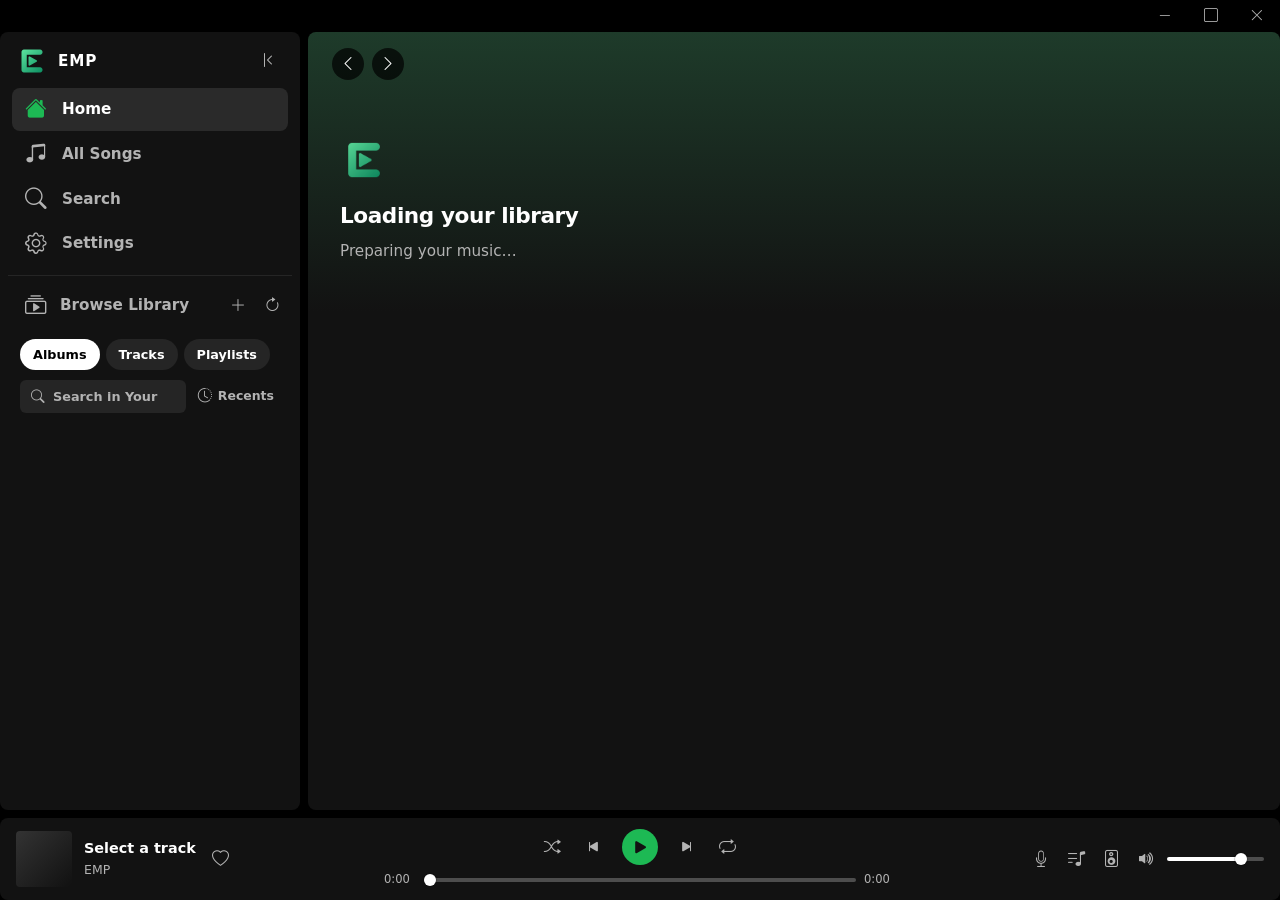
==== commit 2cc7f8b9: "Update version to 0.4.2, implement playlist integrity fixes, and enhance playlist backup functionali" ====
--- a/EMP/www/index.html
+++ b/EMP/www/index.html
@@ -293,6 +293,7 @@
   <script src="js/smart-playlist-editor.js?v=4"></script>
   <script src="js/metadata-editor.js?v=2"></script>
   <script src="js/now-playing-ambient.js?v=5"></script>
-  <script src="js/player.js?v=98"></script>
+  <script src="js/playlist-persistence.js?v=1"></script>
+  <script src="js/player.js?v=100"></script>
 </body>
 </html>
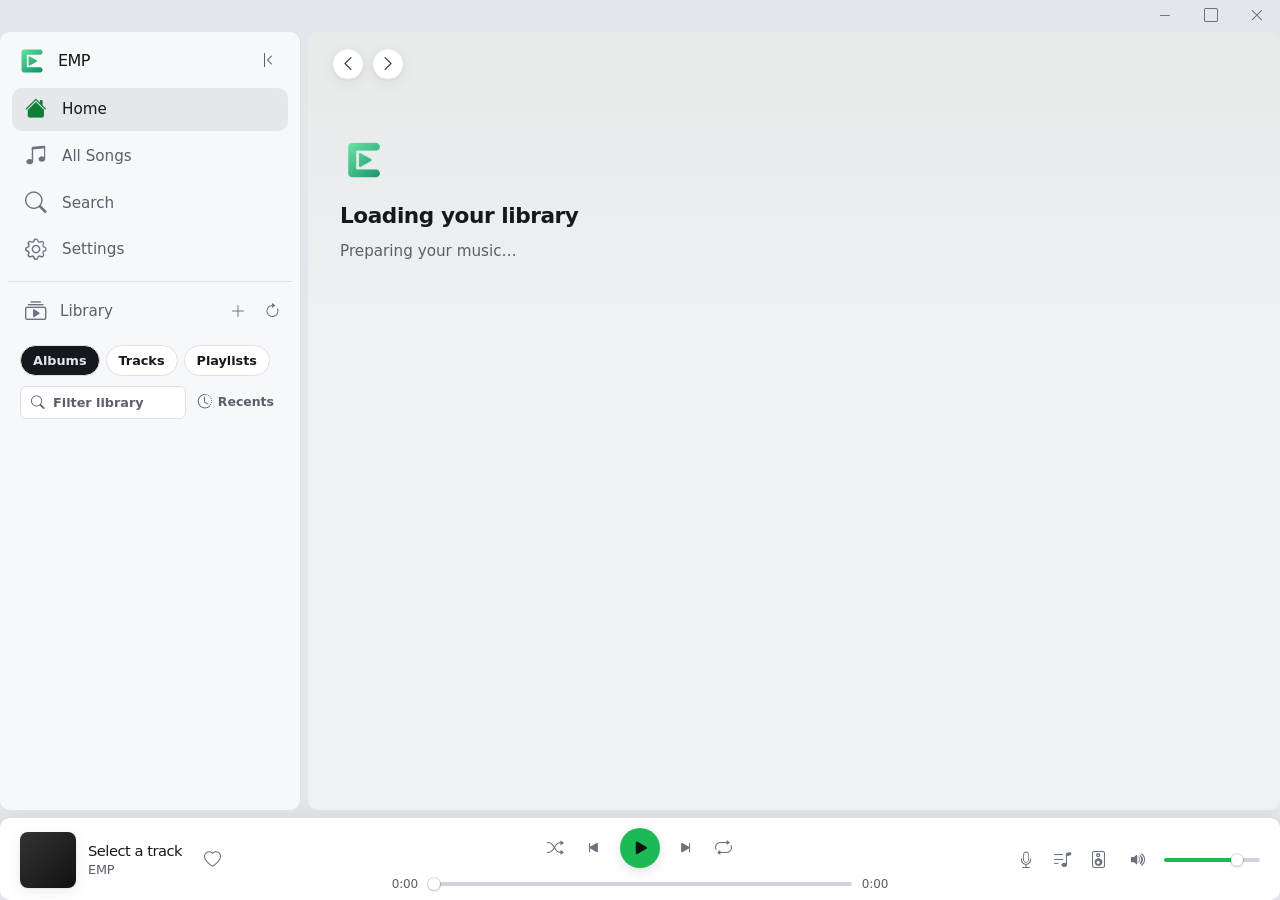
==== commit 78e10578: "Update version to 0.4.3, enhance device discovery and artist image handling, and improve UI elements" ====
--- a/EMP/www/index.html
+++ b/EMP/www/index.html
@@ -4,13 +4,15 @@
   <meta charset="utf-8">
   <meta name="viewport" content="width=device-width, initial-scale=1">
   <title>EMP</title>
-  <script src="js/appearance.js?v=2"></script>
+  <!-- Appearance boots before CSS/body so system theme resolves without a visible flash. -->
+  <script src="js/appearance.js?v=3"></script>
   <script>
     try { window.EmpAppearance && window.EmpAppearance.bootFromSession("emp.playback"); } catch (_) {}
   </script>
+  <script src="js/artist-profile.js?v=8"></script>
   <link rel="stylesheet" href="lib/bootstrap/5.3.8/bootstrap.min.css">
   <link rel="stylesheet" href="lib/bootstrap-icons/1.13.1/bootstrap-icons.min.css">
-  <link rel="stylesheet" href="css/player.css?v=104">
+  <link rel="stylesheet" href="css/player.css?v=145">
   <link rel="stylesheet" href="css/metadata-editor.css?v=4">
 </head>
 <body>
@@ -39,17 +41,17 @@
       <div class="brand">
         <span class="brand-mark" aria-hidden="true"><img src="img/emp-icon-512.png" alt=""></span>
         <span class="brand-name">EMP</span>
-        <button class="icon-btn brand-collapse-btn" type="button" id="sidebarCollapseBtn" aria-label="Collapse sidebar" data-bs-toggle="tooltip" data-bs-title="Collapse sidebar">
+        <button class="icon-btn brand-collapse-btn" type="button" id="sidebarCollapseBtn" aria-label="Collapse sidebar" aria-expanded="true" aria-controls="sidebar" data-bs-toggle="tooltip" data-bs-title="Collapse sidebar">
           <i class="bi bi-chevron-bar-left"></i>
         </button>
       </div>
 
       <nav class="nav-stack" aria-label="Primary">
-        <button class="nav-item active" type="button" data-nav="home" data-sidebar-rail-tooltip="Home" aria-label="Home">
+        <button class="nav-item active" type="button" data-nav="home" data-sidebar-rail-tooltip="Home" aria-label="Home" aria-current="page">
           <i class="bi bi-house-fill"></i>
           <span class="nav-label">Home</span>
         </button>
-        <button class="nav-item" type="button" data-nav="songs" data-sidebar-rail-tooltip="Songs" aria-label="Songs">
+        <button class="nav-item" type="button" data-nav="songs" data-sidebar-rail-tooltip="All Songs" aria-label="All Songs">
           <i class="bi bi-music-note-beamed"></i>
           <span class="nav-label">All Songs</span>
         </button>
@@ -65,12 +67,12 @@
 
       <div class="library-panel">
         <div class="library-header">
-          <button class="library-title-btn" type="button" data-nav="albums" id="libraryTitleBtn" data-sidebar-rail-tooltip="Your Library" aria-label="Your Library">
+          <button class="library-title-btn" type="button" data-nav="albums" id="libraryTitleBtn" data-sidebar-rail-tooltip="Library" aria-label="Library">
             <i class="bi bi-collection-play"></i>
-            <span class="nav-label">Browse Library</span>
+            <span class="nav-label">Library</span>
           </button>
           <div class="library-header-actions">
-            <button class="icon-btn" type="button" id="createPlaylistBtn" aria-label="Create" data-bs-toggle="tooltip" data-bs-title="Create">
+            <button class="icon-btn" type="button" id="createPlaylistBtn" aria-label="Create…" data-bs-toggle="tooltip" data-bs-title="Create…" aria-haspopup="menu" aria-expanded="false">
               <i class="bi bi-plus-lg"></i>
             </button>
             <button class="icon-btn" type="button" id="refreshBtn" aria-label="Refresh library" data-bs-toggle="tooltip" data-bs-title="Refresh library">
@@ -91,7 +93,7 @@
           <div class="library-tools">
             <label class="library-search">
               <i class="bi bi-search" aria-hidden="true"></i>
-              <input type="search" id="librarySearch" placeholder="Search in Your Library" aria-label="Search in Your Library" autocomplete="off">
+              <input type="search" id="librarySearch" placeholder="Filter library" aria-label="Filter library" autocomplete="off">
             </label>
             <button class="library-sort-btn" type="button" id="sidebarSortBtn" data-sidebar-sort aria-label="Sort library list">
               <i class="bi bi-clock-history"></i>
@@ -115,6 +117,14 @@
           <button class="circle-btn" type="button" id="forwardBtn" aria-label="Go forward" data-bs-toggle="tooltip" data-bs-title="Go forward">
             <i class="bi bi-chevron-right"></i>
           </button>
+        </div>
+
+        <div class="top-lyrics-track" id="topLyricsTrack" aria-hidden="true" hidden>
+          <div class="top-lyrics-cover-host" id="topLyricsCover" aria-hidden="true"></div>
+          <div class="top-lyrics-copy">
+            <span class="top-lyrics-title" id="topLyricsTitle"></span>
+            <span class="top-lyrics-artist" id="topLyricsArtist"></span>
+          </div>
         </div>
 
         <div class="top-collection" id="topCollection" aria-hidden="true" hidden>
@@ -283,10 +293,11 @@
   <script src="js/replay-gain.js?v=1"></script>
   <script src="js/playback-transitions.js?v=1"></script>
   <script src="js/queue-model.js?v=1"></script>
+  <script src="js/session-restore.js?v=3"></script>
   <script src="js/sonora-volume.js?v=1"></script>
   <script src="js/sonora-preamp.js?v=2"></script>
-  <script src="js/settings-overlay.js?v=7"></script>
-  <script src="js/listening-insights.js?v=2"></script>
+  <script src="js/settings-overlay.js?v=8"></script>
+  <script src="js/listening-insights.js?v=3"></script>
   <script src="js/sonora-bridge.js?v=8"></script>
   <script src="js/sonora-playback-errors.js?v=1"></script>
   <script src="js/smart-playlists.js?v=1"></script>
@@ -294,6 +305,6 @@
   <script src="js/metadata-editor.js?v=2"></script>
   <script src="js/now-playing-ambient.js?v=5"></script>
   <script src="js/playlist-persistence.js?v=1"></script>
-  <script src="js/player.js?v=100"></script>
+  <script src="js/player.js?v=135"></script>
 </body>
 </html>
--- a/EMP/www/css/player.css
+++ b/EMP/www/css/player.css
@@ -17,13 +17,14 @@
   --emp-green-hover: #1ed760;
   --emp-text: #ffffff;
   --emp-muted: #b3b3b3;
-  --emp-subtle: #7a7a7a;
+  /* ≥4.5:1 on #121212, #181818, and #282828 raised surfaces */
+  --emp-subtle: #909090;
   --emp-border: #2a2a2a;
   --emp-surface: #181818;
   --emp-surface-raised: #282828;
   --emp-surface-hover: #1a1a1a;
   --emp-text-secondary: #b3b3b3;
-  --emp-text-muted: #7a7a7a;
+  --emp-text-muted: #909090;
   --emp-accent: #1db954;
   --emp-accent-hover: #1ed760;
   --emp-accent-contrast: #121212;
@@ -99,7 +100,18 @@
   --window-chrome-height: 32px;
   --view-scrollbar-size: 10px;
   --gap: 8px;
-  --radius: 8px;
+  /* Taste software deal (start.mjs brand, radius soft): keep EMP palette, map type metrics */
+  --radius: 10px;
+  --emp-radius-control: 10px;
+  --emp-radius-pill: 999px;
+  --emp-font-display: "Segoe UI Variable Display", "Segoe UI Variable Text", "Segoe UI", system-ui, sans-serif;
+  --emp-font-text: "Segoe UI Variable Text", "Segoe UI", system-ui, -apple-system, "Helvetica Neue", Helvetica, Arial, sans-serif;
+  --emp-display-weight: 500;
+  --emp-display-tracking: -0.035em;
+  --emp-display-tracking-xl: -0.045em;
+  --emp-ui-weight: 500;
+  --emp-motion-fast: 0.14s ease;
+  --emp-motion-press: 0.1s ease;
   --home-card-min: 160px;
   --home-card-gap: 18px;
   --home-cols: 6;
@@ -116,13 +128,14 @@
   --emp-nav-active: rgba(20, 25, 35, 0.08);
   --emp-text: #16181d;
   --emp-muted: #5a5f6a;
-  --emp-subtle: #7a808c;
+  /* ≥4.5:1 on #eef0f3, #f7f8fa, #ffffff, and #eceef2 */
+  --emp-subtle: #595e68;
   --emp-border: #d8dbe3;
   --emp-surface: #f7f8fa;
   --emp-surface-raised: #ffffff;
   --emp-surface-hover: #eceef2;
   --emp-text-secondary: #5a5f6a;
-  --emp-text-muted: #7a808c;
+  --emp-text-muted: #595e68;
   --emp-menu-bg: #ffffff;
   --emp-backdrop: rgba(15, 15, 18, 0.32);
   --emp-shadow: 0 8px 24px rgba(20, 25, 35, 0.08);
@@ -187,6 +200,33 @@
   --emp-collection-list-row-height: 52px;
 }
 
+html[data-emp-density="compact"] .playlist-item {
+  padding-block: 2px;
+}
+
+html[data-emp-density="compact"] .media-card {
+  padding: 9px;
+}
+
+html[data-emp-density="compact"] .media-cover-wrap {
+  margin-bottom: 8px;
+}
+
+html[data-emp-density="compact"] .songs-toolbar,
+html[data-emp-density="compact"] .library-toolbar {
+  margin-bottom: 8px;
+  padding-bottom: 8px;
+}
+
+html[data-emp-density="compact"] .queue-section-label {
+  padding-top: 10px;
+  padding-bottom: 5px;
+}
+
+html[data-emp-density="compact"] .queue-row {
+  padding-block: 2px;
+}
+
 html {
   transition: --sidebar-width var(--sidebar-transition);
 }
@@ -207,7 +247,7 @@
   margin: 0;
   background: var(--emp-black);
   color: var(--emp-text);
-  font-family: "Segoe UI Variable Text", "Segoe UI", system-ui, -apple-system, "Helvetica Neue", Helvetica, Arial, sans-serif;
+  font-family: var(--emp-font-text);
   overflow: hidden;
   color-scheme: dark;
   -webkit-font-smoothing: antialiased;
@@ -264,7 +304,6 @@
 html[data-emp-theme="light"] .songs-sort-dir,
 html[data-emp-theme="light"] .songs-shuffle,
 html[data-emp-theme="light"] .smart-rule-row,
-html[data-emp-theme="light"] .settings-about-support,
 html[data-emp-theme="light"] .li-segment {
   background: var(--emp-control-fill);
   border: 1px solid var(--emp-surface-border);
@@ -312,26 +351,6 @@
 
 html[data-emp-theme="light"] .search-browse-tile:hover {
   filter: brightness(1.05) saturate(1.04);
-}
-
-html[data-emp-theme="light"] .li-artist-card {
-  background: var(--emp-surface-raised);
-  border-color: var(--emp-surface-border);
-  box-shadow: var(--emp-card-shadow);
-}
-
-html[data-emp-theme="light"] .li-track-row.is-playable:hover,
-html[data-emp-theme="light"] .li-track-row.is-playable:focus-within {
-  background: var(--emp-row-hover);
-}
-
-html[data-emp-theme="light"] .li-segment {
-  background: var(--emp-control-fill);
-  border-color: var(--emp-surface-border);
-}
-
-html[data-emp-theme="light"] .li-privacy {
-  border-top-color: var(--emp-divider);
 }
 
 button,
@@ -516,9 +535,10 @@
 .brand-name {
   flex: 1;
   min-width: 0;
-  font-weight: 700;
-  letter-spacing: 0.06em;
-  font-size: 0.95rem;
+  font-family: var(--emp-font-display);
+  font-weight: var(--emp-display-weight);
+  letter-spacing: var(--emp-display-tracking);
+  font-size: 1rem;
   white-space: nowrap;
   overflow: hidden;
   text-overflow: ellipsis;
@@ -526,13 +546,13 @@
 
 .brand-collapse-btn {
   flex-shrink: 0;
-  transition: background 0.14s ease, color 0.14s ease;
+  transition: background var(--emp-motion-fast), color var(--emp-motion-fast);
 }
 
 .nav-stack {
   display: flex;
   flex-direction: column;
-  gap: 2px;
+  gap: 4px;
   padding: 0 4px 10px;
   margin-bottom: 8px;
   border-bottom: 1px solid var(--emp-divider);
@@ -548,12 +568,12 @@
   background: transparent;
   color: var(--emp-muted);
   padding: 10px 12px;
-  border-radius: 8px;
-  font-weight: 700;
+  border-radius: var(--emp-radius-control);
+  font-weight: var(--emp-ui-weight);
   font-size: 0.95rem;
   text-align: left;
   cursor: pointer;
-  transition: color 0.14s ease, background 0.14s ease;
+  transition: color var(--emp-motion-fast), background var(--emp-motion-fast), transform var(--emp-motion-fast);
 }
 
 .nav-item i {
@@ -563,16 +583,21 @@
   flex-shrink: 0;
   line-height: 1;
   color: var(--emp-icon);
-  transition: color 0.14s ease;
+  transition: color var(--emp-motion-fast);
 }
 
 .nav-item:hover {
   color: var(--emp-text);
   background: var(--emp-nav-hover);
+  transform: translateY(-1px);
 }
 
 .nav-item:hover i {
   color: var(--emp-icon-hover);
+}
+
+.nav-item:active {
+  transform: translateY(0);
 }
 
 .nav-item.active {
@@ -590,7 +615,7 @@
 .icon-btn:focus-visible,
 .chip:focus-visible,
 .playlist-item:focus-visible {
-  outline: 2px solid var(--emp-text);
+  outline: 2px solid var(--emp-focus-ring);
   outline-offset: 2px;
 }
 
@@ -622,12 +647,12 @@
   background: transparent;
   color: var(--emp-muted);
   padding: 10px 12px;
-  border-radius: 8px;
-  font-weight: 700;
+  border-radius: var(--emp-radius-control);
+  font-weight: var(--emp-ui-weight);
   font-size: 0.95rem;
   text-align: left;
   cursor: pointer;
-  transition: color 0.14s ease, background 0.14s ease;
+  transition: color var(--emp-motion-fast), background var(--emp-motion-fast);
 }
 
 .library-title-btn i {
@@ -1054,7 +1079,7 @@
 .sidebar.is-collapsed .brand-collapse-btn {
   width: var(--sidebar-rail-size);
   height: var(--sidebar-rail-size);
-  border-radius: 8px;
+  border-radius: var(--emp-radius-control);
   margin: 0;
 }
 
@@ -1077,7 +1102,7 @@
   height: var(--sidebar-rail-size);
   padding: 0;
   margin: 0 auto;
-  border-radius: 8px;
+  border-radius: var(--emp-radius-control);
   gap: 0;
 }
 
@@ -1112,7 +1137,7 @@
   padding: 0;
   margin: 0 auto;
   flex: 0 0 auto;
-  border-radius: 8px;
+  border-radius: var(--emp-radius-control);
   gap: 0;
 }
 
@@ -1154,7 +1179,8 @@
   min-width: 0;
   min-height: 0;
   width: 100%;
-  overflow: hidden;
+  /* Keep visible so focus rings on open/Play controls are not clipped. */
+  overflow: visible;
 }
 
 .virtual-track-table {
@@ -1327,10 +1353,28 @@
   .quick-card,
   .quick-play-fab,
   .media-card .play-fab,
+  .home-shuffle-library,
   .section-head .see-all,
   .top-bar,
   .top-collection,
   .nav-item,
+  .nav-item:hover,
+  .nav-item:active,
+  .now-cover,
+  .now-cover:not(:disabled):hover,
+  .play-btn,
+  .play-btn:hover,
+  .play-btn:active,
+  .search-recent-item,
+  .search-recent-item:hover,
+  .search-browse-tile,
+  .search-browse-tile:hover,
+  .search-browse-tile:active,
+  .search-top-result,
+  .search-top-result:hover,
+  .search-results .media-card,
+  .search-results .media-card:hover,
+  .search-results .track-row,
   .library-title-btn,
   .library-sort-btn,
   .library-search,
@@ -1340,6 +1384,7 @@
   .library-chips-scroll::before,
   .library-chips-scroll::after {
     transition: none;
+    transform: none;
   }
 
   .quick-play-fab,
@@ -1461,7 +1506,7 @@
 }
 
 .liked-cover {
-  background: linear-gradient(135deg, #450af5 0%, #8d67ab 48%, var(--emp-green) 100%) !important;
+  background: linear-gradient(145deg, #163528 0%, #1e3b2a 42%, var(--emp-green) 100%) !important;
   color: #ffffff !important;
 }
 
@@ -1589,6 +1634,76 @@
   box-shadow: 0 1px 0 var(--emp-divider);
 }
 
+.top-lyrics-track {
+  display: flex;
+  align-items: center;
+  gap: 12px;
+  min-width: 0;
+  flex: 1;
+  max-width: min(28rem, 52vw);
+}
+
+.top-lyrics-track[hidden] {
+  display: none;
+}
+
+.top-lyrics-cover-host {
+  width: 36px;
+  height: 36px;
+  flex-shrink: 0;
+}
+
+.top-lyrics-cover {
+  width: 36px;
+  height: 36px;
+  border-radius: calc(var(--emp-radius-control) - 4px);
+  overflow: hidden;
+  box-shadow: var(--emp-art-shadow);
+  font-size: 0.95rem;
+}
+
+.top-lyrics-cover.cover-slot,
+.top-lyrics-cover.cover-fallback {
+  display: block;
+}
+
+.top-lyrics-cover .cover-img,
+.top-lyrics-cover .cover-slot-fallback {
+  width: 100%;
+  height: 100%;
+  object-fit: cover;
+}
+
+.top-lyrics-copy {
+  min-width: 0;
+  display: flex;
+  flex-direction: column;
+  gap: 1px;
+}
+
+.top-lyrics-title {
+  color: var(--emp-text);
+  font-family: var(--emp-font-display);
+  font-size: 0.92rem;
+  font-weight: var(--emp-display-weight);
+  letter-spacing: var(--emp-display-tracking);
+  line-height: 1.2;
+  white-space: nowrap;
+  overflow: hidden;
+  text-overflow: ellipsis;
+}
+
+.top-lyrics-artist {
+  color: var(--emp-text-muted);
+  font-size: 0.78rem;
+  font-weight: 400;
+  letter-spacing: -0.01em;
+  line-height: 1.25;
+  white-space: nowrap;
+  overflow: hidden;
+  text-overflow: ellipsis;
+}
+
 .top-collection {
   display: flex;
   align-items: center;
@@ -1634,7 +1749,7 @@
 
 .top-collection-play:hover {
   background: var(--emp-accent-hover);
-  transform: scale(1.06);
+  transform: scale(1.04);
 }
 
 .top-collection-play:active {
@@ -1643,15 +1758,16 @@
 }
 
 .top-collection-play:focus-visible {
-  outline: 2px solid var(--emp-text);
+  outline: 2px solid var(--emp-focus-ring);
   outline-offset: 2px;
 }
 
 .top-collection-name {
+  font-family: var(--emp-font-display);
   font-size: 1.5rem;
-  font-weight: 700;
+  font-weight: var(--emp-display-weight);
   line-height: 1.2;
-  letter-spacing: -0.02em;
+  letter-spacing: var(--emp-display-tracking);
   white-space: nowrap;
   overflow: hidden;
   text-overflow: ellipsis;
@@ -1681,7 +1797,7 @@
 
 .top-search {
   flex: 1;
-  max-width: 420px;
+  max-width: 440px;
   position: relative;
 }
 
@@ -1691,20 +1807,37 @@
   top: 50%;
   transform: translateY(-50%);
   color: var(--emp-muted);
+  pointer-events: none;
 }
 
 .top-search input {
   width: 100%;
-  border: 1px solid var(--emp-surface-border);
-  border-radius: 500px;
+  border: 1px solid transparent;
+  border-radius: var(--emp-radius-pill);
   background: var(--emp-highlight);
   box-shadow: var(--emp-card-shadow);
   color: var(--emp-text);
-  padding: 10px 16px 10px 40px;
-}
-
-.top-search input:focus {
+  font-weight: var(--emp-ui-weight);
+  letter-spacing: -0.01em;
+  padding: 11px 16px 11px 40px;
+  transition: background var(--emp-motion-fast), border-color var(--emp-motion-fast), box-shadow var(--emp-motion-fast);
+}
+
+.top-search input::placeholder {
+  color: var(--emp-muted);
+  font-weight: 400;
+}
+
+.top-search input:hover {
+  background: var(--emp-control-hover);
+}
+
+.top-search input:focus,
+.top-search input:focus-visible {
   outline: 2px solid var(--emp-focus-ring);
+  outline-offset: 2px;
+  border-color: transparent;
+  background: var(--emp-surface-raised);
 }
 
 .top-actions {
@@ -1830,7 +1963,7 @@
   flex-shrink: 0;
   display: grid;
   place-items: center;
-  background: linear-gradient(135deg, #450af5 0%, #8d67ab 48%, var(--emp-green) 100%);
+  background: linear-gradient(145deg, #163528 0%, #1e3b2a 42%, var(--emp-green) 100%);
   color: #fff;
 }
 
@@ -2028,8 +2161,8 @@
 }
 
 .songs-page {
-  padding-top: calc(var(--top-bar-height) + 8px);
-  padding-bottom: 24px;
+  padding-top: calc(var(--top-bar-height) + 16px);
+  padding-bottom: 28px;
 }
 
 .songs-header {
@@ -2037,57 +2170,77 @@
   flex-wrap: wrap;
   align-items: center;
   justify-content: space-between;
-  gap: 12px 20px;
-  margin-bottom: 14px;
+  gap: 14px 22px;
+  margin-bottom: 18px;
 }
 
 .songs-header-text {
   min-width: 0;
-  flex: 1 1 200px;
+  flex: 1 1 220px;
 }
 
 .songs-header h1 {
-  font-size: clamp(1.6rem, 2.4vw, 2rem);
-  font-weight: 700;
-  margin: 0 0 4px;
-  letter-spacing: -0.02em;
+  margin: 0 0 6px;
+  color: var(--emp-text);
+  font-family: var(--emp-font-display);
+  font-size: clamp(1.85rem, 3vw, 2.45rem);
+  font-weight: var(--emp-display-weight);
+  letter-spacing: var(--emp-display-tracking-xl);
+  line-height: 1.08;
 }
 
 .songs-subtitle {
   margin: 0;
   color: var(--emp-muted);
-  font-size: 0.9rem;
-  line-height: 1.35;
+  font-size: 0.92rem;
+  font-weight: 400;
+  letter-spacing: -0.01em;
+  line-height: 1.4;
 }
 
 .songs-actions {
   display: flex;
   align-items: center;
-  gap: 12px;
+  gap: 10px;
   flex-shrink: 0;
   padding: 0;
 }
 
+.songs-page .play-fab-lg:focus-visible {
+  outline: 2px solid var(--emp-focus-ring);
+  outline-offset: 2px;
+}
+
 .songs-shuffle.collection-shuffle {
+  width: 44px;
+  height: 44px;
   background: var(--emp-control-fill);
-  border: 1px solid var(--emp-surface-border);
-  box-shadow: var(--emp-card-shadow);
-  color: var(--emp-muted);
+  border: 1px solid var(--emp-support-btn-border);
+  box-shadow: none;
+  color: var(--emp-icon);
+  font-size: 1.2rem;
+  transition: background var(--emp-motion-fast), color var(--emp-motion-fast), transform var(--emp-motion-press);
 }
 
 .songs-shuffle.collection-shuffle:hover:not(:disabled) {
   background: var(--emp-control-hover);
-  color: var(--emp-text);
+  color: var(--emp-icon-hover);
 }
 
 .songs-shuffle.collection-shuffle.active,
 .songs-shuffle.collection-shuffle.active:hover:not(:disabled) {
-  background: var(--emp-accent-subtle);
+  background: color-mix(in srgb, var(--emp-accent) 16%, var(--emp-control-fill));
   color: var(--emp-accent-readable);
+  border-color: transparent;
+}
+
+.songs-shuffle.collection-shuffle:focus-visible {
+  outline: 2px solid var(--emp-focus-ring);
+  outline-offset: 2px;
 }
 
 .songs-shuffle.collection-shuffle:disabled {
-  opacity: 0.45;
+  opacity: 0.4;
   cursor: default;
 }
 
@@ -2096,23 +2249,25 @@
   flex-wrap: wrap;
   align-items: center;
   gap: 8px 10px;
-  margin: 0 0 12px;
-  padding: 0 0 12px;
-  border-bottom: 1px solid var(--emp-border);
+  margin: 0 0 8px;
+  padding: 0 0 14px;
+  border-bottom: 0;
+  box-shadow: inset 0 -1px 0 var(--emp-divider);
 }
 
 .songs-filter {
   display: flex;
   align-items: center;
   gap: 8px;
-  min-width: min(200px, 100%);
-  flex: 1 1 200px;
+  min-width: min(220px, 100%);
+  flex: 1 1 220px;
   background: var(--emp-control-fill);
-  border: 1px solid var(--emp-surface-border);
-  box-shadow: var(--emp-card-shadow);
-  border-radius: 8px;
-  padding: 0 10px;
+  border: 1px solid var(--emp-support-btn-border);
+  box-shadow: none;
+  border-radius: var(--emp-radius-control);
+  padding: 0 12px;
   height: 36px;
+  transition: border-color var(--emp-motion-fast), background var(--emp-motion-fast);
 }
 
 .songs-filter i {
@@ -2128,6 +2283,23 @@
   color: var(--emp-text);
   outline: none;
   font-size: 0.9rem;
+  letter-spacing: -0.01em;
+  /* Keep EMP's clear button only — Edge/Chrome draw a native X on type=search. */
+  -webkit-appearance: none;
+  appearance: none;
+}
+
+.songs-filter input::-webkit-search-decoration,
+.songs-filter input::-webkit-search-cancel-button,
+.songs-filter input::-webkit-search-results-button,
+.songs-filter input::-webkit-search-results-decoration {
+  -webkit-appearance: none;
+  appearance: none;
+  display: none;
+}
+
+.songs-filter input::placeholder {
+  color: var(--emp-subtle);
 }
 
 .songs-filter-clear {
@@ -2141,6 +2313,7 @@
   place-items: center;
   border-radius: 50%;
   cursor: pointer;
+  transition: color var(--emp-motion-fast), background var(--emp-motion-fast);
 }
 
 .songs-filter-clear:hover {
@@ -2166,14 +2339,17 @@
   align-items: center;
   justify-content: space-between;
   gap: 12px;
-  border: 1px solid var(--emp-surface-border);
-  border-radius: 8px;
+  border: 1px solid var(--emp-support-btn-border);
+  border-radius: var(--emp-radius-control);
   background: var(--emp-control-fill);
-  box-shadow: var(--emp-card-shadow);
+  box-shadow: none;
   color: var(--emp-text);
   padding: 0 12px;
-  font-size: 0.85rem;
+  font-size: 0.86rem;
+  font-weight: var(--emp-ui-weight);
+  letter-spacing: -0.01em;
   cursor: pointer;
+  transition: background var(--emp-motion-fast), border-color var(--emp-motion-fast);
 }
 
 .songs-sort-button i {
@@ -2185,26 +2361,27 @@
 .songs-sort-wrap.is-open .songs-sort-button,
 .songs-sort-button:hover {
   background: var(--emp-control-hover);
+  border-color: var(--emp-support-btn-hover-border);
 }
 
 .songs-sort-button:focus-visible,
 .songs-filter:focus-within {
   outline: 2px solid var(--emp-focus-ring);
-  outline-offset: 1px;
+  outline-offset: 2px;
 }
 
 .songs-sort-menu {
   position: absolute;
-  top: calc(100% + 4px);
+  top: calc(100% + 6px);
   left: 0;
   z-index: 12;
-  min-width: max(100%, 180px);
+  min-width: max(100%, 188px);
   max-height: 280px;
   overflow: auto;
-  padding: 4px;
+  padding: 6px;
   background: var(--emp-menu-bg);
-  border: 1px solid var(--emp-border);
-  border-radius: 8px;
+  border: 1px solid var(--emp-divider);
+  border-radius: var(--emp-radius-control);
   box-shadow: var(--emp-shadow);
   color: var(--emp-text);
 }
@@ -2220,13 +2397,16 @@
   gap: 12px;
   width: 100%;
   border: 0;
-  border-radius: 4px;
+  border-radius: calc(var(--emp-radius-control) - 4px);
   background: transparent;
   color: var(--emp-text);
   text-align: left;
   padding: 8px 10px;
-  font-size: 0.85rem;
+  font-size: 0.86rem;
+  font-weight: var(--emp-ui-weight);
+  letter-spacing: -0.01em;
   cursor: pointer;
+  transition: background var(--emp-motion-fast);
 }
 
 .songs-sort-item:hover,
@@ -2247,19 +2427,26 @@
 .songs-sort-dir {
   width: 36px;
   height: 36px;
-  border: 1px solid var(--emp-surface-border);
-  border-radius: 8px;
+  border: 1px solid var(--emp-support-btn-border);
+  border-radius: var(--emp-radius-control);
   background: var(--emp-control-fill);
-  box-shadow: var(--emp-card-shadow);
+  box-shadow: none;
   color: var(--emp-muted);
   display: grid;
   place-items: center;
   cursor: pointer;
+  transition: background var(--emp-motion-fast), color var(--emp-motion-fast), border-color var(--emp-motion-fast);
 }
 
 .songs-sort-dir:hover {
   color: var(--emp-text);
   background: var(--emp-control-hover);
+  border-color: var(--emp-support-btn-hover-border);
+}
+
+.songs-sort-dir:focus-visible {
+  outline: 2px solid var(--emp-focus-ring);
+  outline-offset: 2px;
 }
 
 .songs-never-played.chip {
@@ -2268,23 +2455,83 @@
   align-items: center;
   flex: 0 0 auto;
   margin: 0;
+  border: 1px solid var(--emp-support-btn-border);
+  border-radius: var(--emp-radius-control);
+  background: var(--emp-control-fill);
+  color: var(--emp-text);
+  font-size: 0.84rem;
+  font-weight: var(--emp-ui-weight);
+  letter-spacing: -0.01em;
+  padding: 0 14px;
+  box-shadow: none;
+  transition: background var(--emp-motion-fast), color var(--emp-motion-fast), border-color var(--emp-motion-fast);
+}
+
+.songs-never-played.chip:hover {
+  background: var(--emp-control-hover);
+  border-color: var(--emp-support-btn-hover-border);
 }
 
 .songs-never-played.chip.active {
-  background: var(--emp-accent-subtle);
+  background: color-mix(in srgb, var(--emp-accent) 16%, var(--emp-control-fill));
+  border-color: transparent;
   color: var(--emp-accent-readable);
 }
 
+.songs-never-played.chip:focus-visible {
+  outline: 2px solid var(--emp-focus-ring);
+  outline-offset: 2px;
+}
+
 .songs-empty-filter {
-  padding: 40px 16px;
+  padding: 48px 16px;
+}
+
+.songs-page .songs-empty-filter h2 {
+  font-family: var(--emp-font-display);
+  font-weight: var(--emp-display-weight);
+  letter-spacing: var(--emp-display-tracking);
 }
 
 .songs-page .songs-track-panel {
-  margin-top: 0;
+  margin-top: 4px;
 }
 
 .songs-page .songs-track-panel .virtual-track-table {
   position: relative;
+}
+
+/* Songs table: quieter column labels + EMP row craft (album tables keep shared rules). */
+.songs-page .track-table-head {
+  height: 34px;
+  color: var(--emp-subtle);
+  font-family: var(--emp-font-display);
+  font-size: 0.72rem;
+  font-weight: var(--emp-display-weight);
+  letter-spacing: 0.04em;
+  text-transform: uppercase;
+}
+
+.songs-page .track-row {
+  border-radius: calc(var(--emp-radius-control) - 4px);
+}
+
+.songs-page .track-main .playlist-cover {
+  width: 40px;
+  height: 40px;
+  border-radius: calc(var(--emp-radius-control) - 4px);
+  overflow: hidden;
+}
+
+.songs-page .track-name {
+  font-family: var(--emp-font-text);
+  font-weight: var(--emp-ui-weight);
+  letter-spacing: -0.01em;
+}
+
+.songs-page .track-duration {
+  color: var(--emp-subtle);
+  font-size: 0.84rem;
 }
 
 .settings-page {
@@ -2704,12 +2951,15 @@
 }
 
 .emp-switch {
+  box-sizing: content-box;
   width: 42px;
   height: 24px;
   border: 0;
   border-radius: 999px;
   background: #535353;
-  padding: 2px;
+  background-clip: content-box;
+  padding: 10px;
+  margin: -10px;
   cursor: pointer;
   flex-shrink: 0;
   position: relative;
@@ -2722,11 +2972,13 @@
   border-radius: 50%;
   background: #ffffff;
   display: block;
+  margin: 2px;
   transition: transform 0.15s ease;
 }
 
 .emp-switch[aria-checked="true"] {
   background: var(--emp-accent);
+  background-clip: content-box;
 }
 
 .emp-switch[aria-checked="true"]::after {
@@ -2736,6 +2988,14 @@
 .emp-switch:focus-visible {
   outline: 2px solid var(--emp-focus-ring);
   outline-offset: 2px;
+}
+
+.settings-row[data-setting-row] {
+  cursor: pointer;
+}
+
+.settings-row[data-setting-row] .settings-copy {
+  pointer-events: none;
 }
 
 .eq-panel {
@@ -3271,10 +3531,10 @@
   padding: 12px;
   color: inherit;
   text-align: left;
-  cursor: pointer;
   position: relative;
   min-width: 0;
   box-sizing: border-box;
+  overflow: visible;
   transition: background 0.15s ease;
 }
 
@@ -3283,13 +3543,53 @@
   background: transparent;
 }
 
-.media-card:hover {
+.media-card:hover,
+.media-card:focus-within {
   background: var(--emp-surface-hover);
 }
 
-.home-page .media-card:hover {
+.home-page .media-card:hover,
+.home-page .media-card:focus-within {
   background: var(--emp-surface-raised);
   box-shadow: var(--emp-card-shadow);
+}
+
+.media-card-open {
+  display: block;
+  width: 100%;
+  margin: 0;
+  padding: 0;
+  border: 0;
+  background: transparent;
+  color: inherit;
+  text-align: left;
+  cursor: pointer;
+  border-radius: 6px;
+}
+
+.media-card-open:focus-visible {
+  outline: 2px solid var(--emp-text);
+  /* Inward ring so shelf-row overflow clipping does not hide focus. */
+  outline-offset: -2px;
+}
+
+.media-card-open--cover {
+  position: absolute;
+  inset: 0;
+  border-radius: 6px;
+  overflow: hidden;
+}
+
+.media-card-open--meta {
+  display: block;
+  min-width: 0;
+  max-width: 100%;
+  overflow: hidden;
+}
+
+.media-card-open--meta .media-title {
+  display: block;
+  margin-bottom: 0;
 }
 
 .media-cover {
@@ -3305,7 +3605,7 @@
   width: 100%;
   aspect-ratio: 1 / 1;
   margin-bottom: 12px;
-  overflow: hidden;
+  overflow: visible;
   border-radius: 6px;
   flex-shrink: 0;
   min-width: 0;
@@ -3339,15 +3639,24 @@
   transition: opacity 0.15s ease, transform 0.15s ease, background 0.15s ease;
   pointer-events: auto;
   box-shadow: var(--emp-fab-shadow);
-  z-index: 1;
+  z-index: 2;
 }
 
 .media-card:hover .play-fab,
+.media-card:focus-within .play-fab,
 .media-card .play-fab:focus-visible {
   opacity: 1;
   transform: translateY(0);
 }
 
+/* Touch devices have no hover — keep Play discoverable without a pointer. */
+@media (hover: none) {
+  .media-card .play-fab {
+    opacity: 0.92;
+    transform: none;
+  }
+}
+
 .media-card .play-fab:hover {
   background: var(--emp-accent-hover);
   transform: scale(1.04);
@@ -3355,7 +3664,11 @@
 
 .media-card .play-fab:focus-visible {
   outline: 2px solid var(--emp-text);
-  outline-offset: 2px;
+  outline-offset: 3px;
+}
+
+.home-page .media-card--liked .media-cover-wrap {
+  box-shadow: var(--emp-art-shadow-home), 0 0 0 1px color-mix(in srgb, var(--emp-accent) 22%, transparent);
 }
 
 .media-card.is-playing .media-title {
@@ -3370,24 +3683,36 @@
 }
 
 .media-title {
+  display: block;
   font-weight: 700;
   font-size: 0.95rem;
   line-height: 1.3;
   margin-bottom: 4px;
   min-width: 0;
+  max-width: 100%;
   white-space: nowrap;
   overflow: hidden;
   text-overflow: ellipsis;
 }
 
 .media-sub {
+  display: block;
   color: var(--emp-muted);
   font-size: 0.84rem;
   line-height: 1.35;
   min-width: 0;
+  max-width: 100%;
   white-space: nowrap;
   overflow: hidden;
   text-overflow: ellipsis;
+}
+
+.media-sub .inline-link {
+  display: inline;
+  max-width: 100%;
+  overflow: hidden;
+  text-overflow: ellipsis;
+  vertical-align: bottom;
 }
 
 .mix-card-desc {
@@ -3600,22 +3925,34 @@
 
 .search-page > .greeting {
   margin-top: 0;
-  margin-bottom: 8px;
+  margin-bottom: 6px;
+  font-family: var(--emp-font-display);
+  font-weight: var(--emp-display-weight);
+  letter-spacing: var(--emp-display-tracking-xl);
+}
+
+.search-page .section-head h2 {
+  font-family: var(--emp-font-display);
+  font-weight: var(--emp-display-weight);
+  letter-spacing: var(--emp-display-tracking);
+  font-size: 1.2rem;
 }
 
 .search-tagline {
-  margin: 0 0 24px;
-  max-width: 40rem;
+  margin: 0 0 28px;
+  max-width: 34rem;
   color: var(--emp-text-secondary);
   font-size: 0.95rem;
-  line-height: 1.4;
+  font-weight: 400;
+  line-height: 1.45;
+  letter-spacing: -0.01em;
 }
 
 .search-landing,
 .search-results {
   display: flex;
   flex-direction: column;
-  gap: 28px;
+  gap: 32px;
 }
 
 .search-recent-list {
@@ -3624,7 +3961,7 @@
   padding: 0;
   display: grid;
   grid-template-columns: repeat(auto-fill, minmax(220px, 1fr));
-  gap: 8px;
+  gap: 10px;
   width: 100%;
 }
 
@@ -3633,10 +3970,11 @@
   align-items: center;
   gap: 2px;
   min-width: 0;
-  border: 1px solid var(--emp-surface-border);
-  border-radius: var(--radius);
+  border: 1px solid var(--emp-divider);
+  border-radius: var(--emp-radius-control);
   background: var(--emp-control-fill);
-  box-shadow: var(--emp-card-shadow);
+  box-shadow: none;
+  transition: background var(--emp-motion-fast), border-color var(--emp-motion-fast), transform var(--emp-motion-fast);
 }
 
 .search-recent-query {
@@ -3646,12 +3984,14 @@
   align-items: center;
   gap: 12px;
   border: 0;
-  border-radius: var(--radius);
+  border-radius: var(--emp-radius-control);
   background: transparent;
   color: var(--emp-text);
+  font-weight: var(--emp-ui-weight);
+  letter-spacing: -0.01em;
   text-align: left;
-  padding: 10px 8px 10px 12px;
-  transition: background 0.15s ease;
+  padding: 11px 8px 11px 14px;
+  transition: background var(--emp-motion-fast);
 }
 
 .search-recent-query i {
@@ -3669,6 +4009,7 @@
 .search-recent-item:focus-within {
   background: var(--emp-control-hover);
   border-color: var(--emp-border);
+  transform: translateY(-1px);
 }
 
 .search-recent-query:hover,
@@ -3681,7 +4022,7 @@
 .search-browse-tile:focus-visible,
 .search-show-more:focus-visible,
 .search-top-main:focus-visible {
-  outline: 2px solid var(--emp-text);
+  outline: 2px solid var(--emp-focus-ring);
   outline-offset: 2px;
 }
 
@@ -3697,7 +4038,7 @@
   display: inline-flex;
   align-items: center;
   justify-content: center;
-  transition: background 0.15s ease, color 0.15s ease;
+  transition: background var(--emp-motion-fast), color var(--emp-motion-fast);
 }
 
 .search-recent-remove:hover,
@@ -3709,17 +4050,19 @@
 .search-browse-grid {
   display: grid;
   grid-template-columns: repeat(4, minmax(0, 1fr));
-  gap: 16px;
+  gap: 14px;
 }
 
 .search-browse-tile {
-  min-height: 110px;
+  min-height: 118px;
   border: 0;
-  border-radius: var(--radius);
+  border-radius: var(--emp-radius-control);
   color: var(--emp-on-colorful);
-  font-weight: 700;
-  font-size: 1.15rem;
-  padding: 16px;
+  font-family: var(--emp-font-display);
+  font-weight: var(--emp-display-weight);
+  font-size: 1.1rem;
+  letter-spacing: var(--emp-display-tracking);
+  padding: 18px;
   text-align: left;
   cursor: pointer;
   overflow: hidden;
@@ -3727,36 +4070,42 @@
   flex-direction: column;
   justify-content: space-between;
   align-items: flex-start;
-  gap: 18px;
-  transition: transform 0.15s ease, filter 0.15s ease;
-  box-shadow: var(--emp-card-shadow);
+  gap: 20px;
+  transition: transform var(--emp-motion-fast), filter var(--emp-motion-fast), box-shadow var(--emp-motion-fast);
+  box-shadow: none;
 }
 
 .search-browse-tile i {
-  font-size: 1.6rem;
-  opacity: 0.92;
+  font-size: 1.55rem;
+  opacity: 0.9;
   color: inherit;
 }
 
 .search-browse-tile:hover {
-  filter: brightness(1.05) saturate(1.04);
-  transform: translateY(-1px);
+  filter: brightness(1.06);
+  transform: translateY(-2px);
+  box-shadow: 0 8px 20px rgba(0, 0, 0, 0.28);
+}
+
+.search-browse-tile:active {
+  transform: translateY(0);
+  filter: brightness(1.02);
 }
 
 .search-browse-artists {
-  background: linear-gradient(135deg, #3d5a80 0%, #1b2838 100%);
+  background: linear-gradient(160deg, #456687 0%, #1e2c3d 100%);
 }
 
 .search-browse-albums {
-  background: linear-gradient(135deg, #8b5a2b 0%, #3a2412 100%);
+  background: linear-gradient(160deg, #8f6338 0%, #3d2714 100%);
 }
 
 .search-browse-songs {
-  background: linear-gradient(135deg, #2f6f5e 0%, #16352d 100%);
+  background: linear-gradient(160deg, #347866 0%, #17362e 100%);
 }
 
 .search-browse-playlists {
-  background: linear-gradient(135deg, #6b4ea2 0%, #2a1a3a 100%);
+  background: linear-gradient(160deg, #6f569f 0%, #2c1d3d 100%);
 }
 
 .search-results-section {
@@ -3772,14 +4121,17 @@
   gap: 12px;
   max-width: 420px;
   background: var(--emp-elevated);
-  border-radius: var(--radius);
-  padding: 12px;
-  transition: background 0.15s ease;
+  border: 1px solid var(--emp-divider);
+  border-radius: var(--emp-radius-control);
+  padding: 14px;
+  transition: background var(--emp-motion-fast), border-color var(--emp-motion-fast), transform var(--emp-motion-fast);
 }
 
 .search-top-result:hover,
 .search-top-result:focus-within {
   background: var(--emp-highlight);
+  border-color: var(--emp-border);
+  transform: translateY(-1px);
 }
 
 .search-top-main {
@@ -3800,7 +4152,7 @@
   position: relative;
   width: 92px;
   height: 92px;
-  border-radius: 6px;
+  border-radius: calc(var(--emp-radius-control) - 2px);
   object-fit: cover;
   flex: 0 0 auto;
   background: var(--emp-highlight);
@@ -3834,8 +4186,10 @@
 }
 
 .search-top-title {
-  font-size: 1.35rem;
-  font-weight: 700;
+  font-family: var(--emp-font-display);
+  font-size: 1.3rem;
+  font-weight: var(--emp-display-weight);
+  letter-spacing: var(--emp-display-tracking);
   line-height: 1.25;
   overflow: hidden;
   text-overflow: ellipsis;
@@ -3890,7 +4244,7 @@
 }
 
 .search-top-result .search-top-play:focus-visible {
-  outline: 2px solid var(--emp-text);
+  outline: 2px solid var(--emp-focus-ring);
   outline-offset: 2px;
 }
 
@@ -3898,12 +4252,13 @@
   align-self: flex-start;
   margin-top: 4px;
   border: 0;
-  border-radius: 999px;
+  border-radius: var(--emp-radius-pill);
   background: transparent;
   color: var(--emp-muted);
-  font-weight: 650;
+  font-weight: var(--emp-ui-weight);
+  letter-spacing: -0.01em;
   padding: 8px 14px;
-  transition: background 0.15s ease, color 0.15s ease;
+  transition: background var(--emp-motion-fast), color var(--emp-motion-fast);
 }
 
 .search-show-more:hover,
@@ -3913,8 +4268,10 @@
 }
 
 .search-no-results-title {
-  font-size: 1.35rem;
-  font-weight: 700;
+  font-family: var(--emp-font-display);
+  font-size: 1.3rem;
+  font-weight: var(--emp-display-weight);
+  letter-spacing: var(--emp-display-tracking);
   margin: 8px 0 8px;
 }
 
@@ -3923,12 +4280,176 @@
   padding-top: 12px;
 }
 
-.top-search input:focus-visible {
-  outline: 2px solid var(--emp-text);
-}
-
-.top-search input:focus {
-  outline: 2px solid var(--emp-text);
+/* Search results: cards + track list (scoped so Home/Library stay untouched) */
+.search-results {
+  gap: 36px;
+}
+
+.search-results-section {
+  gap: 14px;
+}
+
+.search-results .section-head {
+  margin: 4px 0 10px;
+}
+
+.search-results .card-grid {
+  gap: 14px;
+  grid-template-columns: repeat(auto-fill, minmax(168px, 1fr));
+}
+
+.search-results .media-card {
+  background: transparent;
+  border: 1px solid transparent;
+  border-radius: var(--emp-radius-control);
+  padding: 10px;
+  transition: background var(--emp-motion-fast), border-color var(--emp-motion-fast), transform var(--emp-motion-fast);
+}
+
+.search-results .media-card:hover,
+.search-results .media-card:focus-within {
+  background: var(--emp-control-fill);
+  border-color: var(--emp-divider);
+  transform: translateY(-1px);
+}
+
+.search-results .media-card-open {
+  border-radius: calc(var(--emp-radius-control) - 2px);
+}
+
+.search-results .media-card-open:focus-visible {
+  outline: 2px solid var(--emp-focus-ring);
+  outline-offset: -2px;
+}
+
+.search-results .media-cover-wrap {
+  margin-bottom: 10px;
+  border-radius: calc(var(--emp-radius-control) - 2px);
+  box-shadow: 0 6px 16px rgba(0, 0, 0, 0.32);
+}
+
+.search-results .media-cover {
+  border-radius: calc(var(--emp-radius-control) - 2px);
+}
+
+.search-results .media-cover.artist-cover,
+.search-results .media-cover-wrap:has(.artist-cover) {
+  border-radius: 50%;
+}
+
+.search-results .media-title {
+  font-family: var(--emp-font-display);
+  font-weight: var(--emp-ui-weight);
+  letter-spacing: -0.015em;
+  font-size: 0.92rem;
+  margin-bottom: 3px;
+}
+
+.search-results .media-sub {
+  font-size: 0.8rem;
+  letter-spacing: -0.01em;
+  color: var(--emp-text-muted);
+}
+
+.search-results .media-card .play-fab {
+  right: 10px;
+  bottom: 10px;
+  width: 44px;
+  height: 44px;
+  transition: opacity var(--emp-motion-fast), transform var(--emp-motion-fast), background var(--emp-motion-fast);
+  box-shadow: var(--emp-fab-shadow);
+}
+
+.search-results .media-card .play-fab:focus-visible {
+  outline: 2px solid var(--emp-focus-ring);
+  outline-offset: 2px;
+}
+
+.search-results .track-table-head {
+  height: 34px;
+  margin-bottom: 6px;
+  color: var(--emp-text-muted);
+  font-size: 0.72rem;
+  font-weight: var(--emp-ui-weight);
+  letter-spacing: 0.04em;
+  text-transform: uppercase;
+  border-bottom-color: var(--emp-divider);
+  background: color-mix(in srgb, var(--emp-bg) 92%, transparent);
+}
+
+.search-results .track-table-head,
+.search-results .track-row {
+  gap: 16px;
+  padding: 0 12px;
+}
+
+.search-results .track-row {
+  height: 56px;
+  border-radius: var(--emp-radius-control);
+  color: var(--emp-text-secondary);
+  transition: background var(--emp-motion-fast), color var(--emp-motion-fast);
+}
+
+.search-results .track-row:hover,
+.search-results .track-row.active {
+  background: var(--emp-row-hover);
+  color: var(--emp-text);
+}
+
+.search-results .track-row.selected {
+  background: var(--emp-nav-active);
+}
+
+.search-results .track-main {
+  gap: 12px;
+}
+
+.search-results .track-main .playlist-cover {
+  width: 42px;
+  height: 42px;
+  border-radius: calc(var(--emp-radius-control) - 4px);
+  overflow: hidden;
+  flex-shrink: 0;
+}
+
+.search-results .track-name {
+  font-weight: var(--emp-ui-weight);
+  letter-spacing: -0.01em;
+  color: var(--emp-text);
+}
+
+.search-results .track-link,
+.search-results .track-album {
+  font-size: 0.82rem;
+  letter-spacing: -0.01em;
+  color: var(--emp-text-muted);
+}
+
+.search-results .track-row:hover .track-link,
+.search-results .track-row:hover .track-album,
+.search-results .track-row.active .track-link,
+.search-results .track-row.active .track-album {
+  color: var(--emp-text-secondary);
+}
+
+.search-results .track-duration {
+  font-size: 0.82rem;
+  font-variant-numeric: tabular-nums;
+  color: var(--emp-text-muted);
+}
+
+.search-results .track-index {
+  font-variant-numeric: tabular-nums;
+  font-size: 0.82rem;
+  color: var(--emp-text-muted);
+}
+
+.search-top-section {
+  max-width: 440px;
+}
+
+.search-results .search-top-result {
+  max-width: none;
 }
 
 @container search (max-width: 760px) {
@@ -4170,10 +4691,11 @@
   grid-column: 1 / -1;
   margin-top: var(--gap);
   display: grid;
-  grid-template-columns: 1.1fr 1.6fr 1.1fr;
-  align-items: center;
-  gap: 16px;
-  padding: 0 16px;
+  grid-template-columns: minmax(0, 1.15fr) minmax(280px, 1.7fr) minmax(0, 1.15fr);
+  align-items: center;
+  gap: 18px;
+  padding: 10px 20px;
+  box-shadow: inset 0 1px 0 var(--emp-divider);
 }
 
 .now-playing {
@@ -4187,13 +4709,19 @@
   position: relative;
   width: 56px;
   height: 56px;
-  border-radius: 4px;
+  border-radius: calc(var(--emp-radius-control) - 2px);
   border: 0;
   padding: 0;
   background: linear-gradient(135deg, #333, #111);
   flex-shrink: 0;
   overflow: hidden;
   color: inherit;
+  box-shadow: var(--emp-art-shadow-home);
+  transition: transform var(--emp-motion-fast);
+}
+
+.now-cover:not(:disabled):hover {
+  transform: translateY(-1px);
 }
 
 .now-cover .cover-img,
@@ -4233,7 +4761,7 @@
 }
 
 .now-cover:not(:disabled):focus-visible {
-  outline: 2px solid var(--emp-text);
+  outline: 2px solid var(--emp-focus-ring);
   outline-offset: 2px;
 }
 
@@ -4248,7 +4776,7 @@
   display: flex;
   flex-direction: column;
   align-items: flex-start;
-  gap: 2px;
+  gap: 3px;
 }
 
 .now-title,
@@ -4262,8 +4790,11 @@
 }
 
 .now-title {
-  font-size: 0.9rem;
-  font-weight: 600;
+  font-family: var(--emp-font-display);
+  font-size: 0.92rem;
+  font-weight: var(--emp-display-weight);
+  letter-spacing: var(--emp-display-tracking);
+  line-height: 1.2;
   color: var(--emp-text);
   white-space: nowrap;
   overflow: hidden;
@@ -4272,7 +4803,10 @@
 
 .now-artist {
   color: var(--emp-muted);
-  font-size: 0.78rem;
+  font-size: 0.8rem;
+  font-weight: 400;
+  letter-spacing: -0.01em;
+  line-height: 1.25;
   white-space: nowrap;
   overflow: hidden;
   text-overflow: ellipsis;
@@ -4284,6 +4818,11 @@
 
 .now-link:hover {
   text-decoration: underline;
+  color: var(--emp-text);
+}
+
+.now-title.now-link:hover,
+.now-artist.now-link:hover {
   color: var(--emp-text);
 }
 
@@ -4300,62 +4839,109 @@
   opacity: 1;
 }
 
+.now-title:focus-visible,
+.now-artist:focus-visible {
+  outline: 2px solid var(--emp-focus-ring);
+  outline-offset: 2px;
+  border-radius: 4px;
+}
+
 .player-center {
   display: flex;
   flex-direction: column;
   align-items: center;
+  gap: 8px;
+  min-width: 0;
+}
+
+.transport {
+  display: flex;
+  align-items: center;
+  justify-content: center;
   gap: 6px;
 }
 
-.transport {
-  display: flex;
-  align-items: center;
-  gap: 16px;
-}
-
-.text-btn {
+.player-bar .text-btn {
+  width: 32px;
+  height: 32px;
+  margin: 0;
+  padding: 0;
+  border-radius: 50%;
   background: transparent;
   color: var(--emp-icon);
   font-size: 1.05rem;
-  padding: 4px;
-}
-
-.text-btn:hover {
+  display: inline-grid;
+  place-items: center;
+  flex-shrink: 0;
+  transition: color var(--emp-motion-fast), background var(--emp-motion-fast), transform var(--emp-motion-press);
+}
+
+.player-bar .text-btn:hover {
   color: var(--emp-icon-hover);
-}
-
-.text-btn:disabled,
-.text-btn:disabled:hover {
+  background: var(--emp-control-fill);
+}
+
+.player-bar .text-btn:active {
+  transform: scale(0.94);
+}
+
+.player-bar .text-btn:focus-visible {
+  outline: 2px solid var(--emp-focus-ring);
+  outline-offset: 2px;
+}
+
+.player-bar .text-btn:disabled,
+.player-bar .text-btn:disabled:hover {
   color: var(--emp-icon);
-  opacity: 0.45;
+  background: transparent;
+  opacity: 0.4;
   cursor: default;
-}
-
-.text-btn.active {
+  transform: none;
+}
+
+.player-bar .text-btn.active {
   color: var(--emp-accent-readable);
 }
 
+.player-bar .text-btn.active:hover {
+  color: var(--emp-accent-readable-hover);
+  background: color-mix(in srgb, var(--emp-accent) 14%, transparent);
+}
+
+.player-bar .now-playing > .text-btn {
+  margin-left: 2px;
+}
+
 .play-btn {
-  width: 36px;
-  height: 36px;
+  width: 40px;
+  height: 40px;
+  margin: 0 4px;
   border-radius: 50%;
   border: 0;
-  background: var(--emp-accent);
-  color: var(--emp-accent-contrast);
-  font-size: 1.35rem;
+  background: var(--emp-play-control-bg);
+  color: var(--emp-play-control-fg);
+  font-size: 1.4rem;
   line-height: 0;
   display: flex;
   align-items: center;
   justify-content: center;
   padding: 0;
-  box-shadow: none;
-  transition: background 0.15s ease, transform 0.15s ease;
+  box-shadow: var(--emp-fab-shadow);
+  transition: background var(--emp-motion-fast), transform var(--emp-motion-press), box-shadow var(--emp-motion-fast);
+}
+
+.play-btn .bi-play-fill {
+  margin-left: 2px;
 }
 
 .play-btn:hover {
   background: var(--emp-accent-hover);
-  color: var(--emp-accent-contrast);
-  transform: scale(1.06);
+  color: var(--emp-play-control-fg);
+  transform: scale(1.05);
+}
+
+.play-btn:active {
+  transform: scale(0.96);
 }
 
 .play-btn:focus-visible {
@@ -4367,34 +4953,49 @@
 .volume {
   display: flex;
   align-items: center;
-  gap: 8px;
+  gap: 10px;
   width: 100%;
 }
 
 .timeline span,
-.volume span {
+.volume span,
+.timeline #elapsed,
+.timeline #duration {
   color: var(--emp-muted);
-  font-size: 0.72rem;
+  font-size: 0.75rem;
+  font-weight: 400;
+  letter-spacing: -0.01em;
   font-variant-numeric: tabular-nums;
-  min-width: 32px;
+  min-width: 34px;
+  line-height: 1;
+}
+
+.timeline #elapsed {
+  text-align: right;
+}
+
+.timeline #duration {
+  text-align: left;
 }
 
 .player-right {
   display: flex;
   justify-content: flex-end;
   align-items: center;
-  gap: 10px;
-}
-
-.volume {
-  width: 130px;
+  gap: 4px;
+  min-width: 0;
+}
+
+.player-right .volume {
+  width: min(138px, 28vw);
+  margin-left: 4px;
 }
 
 input[type="range"].slider {
   -webkit-appearance: none;
   appearance: none;
   width: 100%;
-  height: 12px;
+  height: 16px;
   margin: 0;
   padding: 0;
   background: transparent;
@@ -4405,7 +5006,7 @@
 
 input[type="range"].slider::-webkit-slider-runnable-track {
   height: 4px;
-  border-radius: 2px;
+  border-radius: 999px;
   background: linear-gradient(to right, var(--fill-color) var(--fill), var(--emp-slider-track) var(--fill));
 }
 
@@ -4419,6 +5020,24 @@
   background: var(--emp-slider-thumb);
   margin-top: -4px;
   box-shadow: 0 0 0 1px rgba(0, 0, 0, 0.12), 0 1px 3px rgba(0, 0, 0, 0.18);
+  transition: transform var(--emp-motion-press);
+}
+
+.player-bar input[type="range"].slider:hover {
+  --fill-color: var(--emp-text);
+}
+
+.player-bar input[type="range"].slider:hover::-webkit-slider-thumb {
+  transform: scale(1.12);
+}
+
+.player-bar input[type="range"].slider:focus-visible {
+  outline: none;
+}
+
+.player-bar input[type="range"].slider:focus-visible::-webkit-slider-thumb {
+  outline: 2px solid var(--emp-focus-ring);
+  outline-offset: 2px;
 }
 
 input[type="range"].slider:disabled {
@@ -4430,8 +5049,25 @@
   --fill-color: var(--emp-slider-fill);
 }
 
-input[type="range"].slider:hover::-webkit-slider-thumb {
-  background: var(--emp-slider-thumb);
+input[type="range"].slider:disabled:hover::-webkit-slider-thumb {
+  transform: none;
+}
+
+@media (prefers-reduced-motion: reduce) {
+  .player-bar .text-btn,
+  .play-btn,
+  .now-cover,
+  input[type="range"].slider::-webkit-slider-thumb {
+    transition: none;
+  }
+
+  .player-bar .text-btn:active,
+  .play-btn:hover,
+  .play-btn:active,
+  .now-cover:not(:disabled):hover,
+  .player-bar input[type="range"].slider:hover::-webkit-slider-thumb {
+    transform: none;
+  }
 }
 
 .tooltip-inner {
@@ -4511,131 +5147,265 @@
   transition: background-color 0.45s ease, background 0.45s ease;
 }
 
+/* Lyrics scrolls in viewArea like other pages, but the scrolled top bar must
+   not paint a solid --stage-accent-bar slab over the ambient gradient. */
+.main-stage.is-lyrics .view-area {
+  padding: 0;
+  scrollbar-width: none;
+}
+
+.main-stage.is-lyrics .view-area::-webkit-scrollbar {
+  width: 0;
+  height: 0;
+  display: none;
+}
+
+/* Frost the ambient through the bar instead of a hard solid fill (lyrics only). */
+.main-stage.is-lyrics .top-bar.is-scrolled {
+  background: linear-gradient(
+    180deg,
+    rgba(0, 0, 0, 0.42) 0%,
+    rgba(0, 0, 0, 0.22) 70%,
+    rgba(0, 0, 0, 0.08) 100%
+  );
+  backdrop-filter: blur(22px) saturate(1.15);
+  -webkit-backdrop-filter: blur(22px) saturate(1.15);
+  box-shadow: 0 1px 0 rgba(255, 255, 255, 0.06);
+}
+
+/* Lyrics chrome sits over the ambient — keep label ink light. */
+.main-stage.is-lyrics .top-lyrics-title {
+  color: #fff;
+}
+
+.main-stage.is-lyrics .top-lyrics-artist {
+  color: rgba(255, 255, 255, 0.72);
+}
+
+/* Dedicated lyrics view — ambient sticky host + normal document scroll.
+   --lyrics-viewport-height is set in px from JS (never % — % margins resolve to width). */
 .lyrics-page {
+  --lyrics-page-inline: clamp(28px, 6vw, 80px);
+  --lyrics-measure: min(42rem, 100%);
+  /* Ambient is always dark; keep lyric ink light regardless of app theme. */
+  --lyrics-active: #ffffff;
+  --lyrics-inactive: rgba(255, 255, 255, 0.5);
+  --lyrics-past: rgba(255, 255, 255, 0.68);
+  --lyrics-hover: rgba(255, 255, 255, 0.85);
+  --lyrics-plain: #ffffff;
+  --lyrics-meta: rgba(255, 255, 255, 0.72);
+  --lyrics-empty-title: #ffffff;
+  --lyrics-empty-body: rgba(255, 255, 255, 0.72);
+  --lyrics-skeleton-a: rgba(255, 255, 255, 0.1);
+  --lyrics-skeleton-b: rgba(255, 255, 255, 0.2);
+  position: relative;
+  box-sizing: border-box;
   min-height: 100%;
+  /* Track changes replace long synced markup — don't let the browser keep mid-page scroll. */
+  overflow-anchor: none;
+  animation: lyrics-page-enter 0.5s cubic-bezier(0.22, 1, 0.36, 1) both;
+}
+
+.lyrics-ambient-layer {
+  position: sticky;
+  top: 0;
+  z-index: 0;
+  height: var(--lyrics-viewport-height, 100vh);
+  margin-bottom: calc(-1 * var(--lyrics-viewport-height, 100vh));
+  pointer-events: none;
+  overflow: hidden;
+}
+
+.lyrics-page .lyrics-ambient,
+.lyrics-page .lyrics-ambient-dim {
+  position: absolute;
+  inset: 0;
+  width: 100%;
+  height: 100%;
+  pointer-events: none;
+}
+
+.lyrics-page .lyrics-ambient {
+  display: block;
+}
+
+.lyrics-sync-slot {
+  position: sticky;
+  top: 0;
+  z-index: 4;
+  height: var(--lyrics-viewport-height, 100vh);
+  margin-bottom: calc(-1 * var(--lyrics-viewport-height, 100vh));
+  display: flex;
+  align-items: flex-end;
+  justify-content: center;
+  padding-bottom: calc(var(--player-height) * 0.1 + 18px);
+  box-sizing: border-box;
+  pointer-events: none;
+}
+
+.lyrics-page-body {
+  position: relative;
+  z-index: 2;
+  box-sizing: border-box;
   display: flex;
   flex-direction: column;
   justify-content: center;
-  padding: calc(var(--top-bar-height) + 24px) clamp(8px, 5vw, 72px) 48px;
+  min-height: var(--lyrics-viewport-height, 100vh);
+  padding: calc(var(--top-bar-height) + 28px) var(--lyrics-page-inline) calc(var(--player-height) * 0.15 + 72px);
+}
+
+.lyrics-page.has-lyrics .lyrics-page-body {
+  justify-content: flex-start;
+  min-height: 0;
+}
+
+.lyrics-sync-btn {
+  pointer-events: auto;
+  display: inline-flex;
+  align-items: center;
+  gap: 6px;
+  height: 30px;
+  padding: 0 13px 0 10px;
+  border: 0;
+  border-radius: 999px;
+  background: #fff;
+  color: #111;
+  font-family: var(--emp-font-ui, inherit);
+  font-size: 12.5px;
+  font-weight: 600;
+  letter-spacing: -0.015em;
+  line-height: 1;
+  box-shadow: 0 6px 22px rgba(0, 0, 0, 0.32);
+  cursor: pointer;
+  transition: transform 0.16s ease, box-shadow 0.16s ease, background-color 0.16s ease;
+}
+
+.lyrics-sync-btn[hidden] {
+  display: none !important;
+}
+
+.lyrics-sync-btn:hover {
+  background: #f4f4f4;
+  box-shadow: 0 8px 26px rgba(0, 0, 0, 0.38);
+}
+
+.lyrics-sync-btn:active {
+  transform: scale(0.97);
+}
+
+.lyrics-sync-btn:focus-visible {
+  outline: 2px solid rgba(255, 255, 255, 0.92);
+  outline-offset: 3px;
+}
+
+.lyrics-sync-btn__icon {
+  width: 13px;
+  height: 13px;
+  flex: 0 0 auto;
+  fill: currentColor;
+}
+
+@keyframes lyrics-page-enter {
+  from {
+    opacity: 0;
+    transform: translateY(8px);
+  }
+  to {
+    opacity: 1;
+    transform: none;
+  }
 }
 
 .lyrics-empty {
-  max-width: 40rem;
-}
-
-.lyrics-track {
-  display: flex;
-  align-items: center;
-  gap: 14px;
-  min-width: 0;
-  margin-bottom: 28px;
-}
-
-.lyrics-track-cover {
-  position: relative;
-  width: 56px;
-  height: 56px;
-  border-radius: 4px;
-  flex-shrink: 0;
-  object-fit: cover;
-  box-shadow: var(--emp-art-shadow);
-  font-size: 1.2rem;
-}
-
-.lyrics-track-copy {
-  min-width: 0;
-  display: flex;
-  flex-direction: column;
-  gap: 2px;
-}
-
-.lyrics-track-title {
-  color: var(--lyrics-active);
-  font-size: 1rem;
-  font-weight: 700;
-  white-space: nowrap;
-  overflow: hidden;
-  text-overflow: ellipsis;
-}
-
-.lyrics-track-artist {
-  color: var(--lyrics-meta);
-  font-size: 0.85rem;
-  white-space: nowrap;
-  overflow: hidden;
-  text-overflow: ellipsis;
+  max-width: var(--lyrics-measure);
 }
 
 .lyrics-empty h1 {
-  margin: 0 0 12px;
+  margin: 0 0 10px;
   color: var(--lyrics-empty-title);
-  font-size: clamp(1.8rem, 3.2vw, 2.6rem);
-  font-weight: 800;
-  line-height: 1.15;
-  letter-spacing: -0.025em;
+  font-family: var(--emp-font-display);
+  font-size: clamp(1.65rem, 3vw, 2.35rem);
+  font-weight: var(--emp-display-weight);
+  line-height: 1.12;
+  letter-spacing: var(--emp-display-tracking-xl);
 }
 
 .lyrics-empty p {
   margin: 0;
   max-width: 32rem;
   color: var(--lyrics-empty-body);
-  font-size: 1rem;
+  font-size: 0.98rem;
+  font-weight: 400;
   line-height: 1.5;
-}
-
-.lyrics-page.has-lyrics {
-  justify-content: flex-start;
+  letter-spacing: -0.01em;
 }
 
 .lyrics-lines {
-  max-width: 48rem;
+  width: min(var(--lyrics-measure), 100%);
+  max-width: none;
   color: var(--lyrics-inactive);
-  font-size: clamp(1.5rem, 2.6vw, 2.1rem);
-  font-weight: 800;
-  line-height: 1.3;
-  letter-spacing: -0.02em;
+  font-family: var(--emp-font-display);
+  font-size: clamp(1.45rem, 2.5vw, 2rem);
+  font-weight: 600;
+  line-height: 1.34;
+  letter-spacing: -0.025em;
   overflow-wrap: anywhere;
 }
 
 .lyrics-lines.is-plain {
   color: var(--lyrics-plain);
+  font-weight: 600;
   white-space: pre-line;
+  line-height: 1.45;
 }
 
 .lyrics-lines.is-synced {
-  padding-bottom: 40vh;
+  padding-bottom: 42vh;
 }
 
 .lyrics-line {
-  margin: 0 0 0.55em;
+  margin: 0 0 0.58em;
+  border-radius: 6px;
   cursor: pointer;
-  transition: color 0.2s ease, opacity 0.2s ease;
+  outline: none;
+  transition: color 0.22s ease;
 }
 
 .lyrics-line:hover {
   color: var(--lyrics-hover);
 }
 
+.lyrics-line:focus-visible {
+  color: var(--lyrics-hover);
+  outline: 2px solid var(--lyrics-active);
+  outline-offset: 4px;
+}
+
 .lyrics-line.is-past {
   color: var(--lyrics-past);
 }
 
 .lyrics-line.is-active {
   color: var(--lyrics-active);
-  font-weight: 900;
+}
+
+.lyrics-line.is-break {
+  opacity: 0.55;
+  letter-spacing: 0.08em;
 }
 
 .lyrics-skeleton {
   display: flex;
   flex-direction: column;
-  gap: 18px;
-  width: min(32rem, 100%);
+  gap: 16px;
+  width: min(28rem, 100%);
+  margin-top: 8px;
 }
 
 .lyrics-skeleton span {
   display: block;
-  height: clamp(1.4rem, 2.4vw, 1.9rem);
-  border-radius: 6px;
+  height: clamp(1.25rem, 2.2vw, 1.7rem);
+  border-radius: 8px;
   background: linear-gradient(
     90deg,
     var(--lyrics-skeleton-a) 25%,
@@ -4662,14 +5432,33 @@
   width: 84%;
 }
 
+@media (max-width: 720px) {
+  .lyrics-page {
+    --lyrics-page-inline: 20px;
+  }
+
+  .lyrics-lines {
+    font-size: clamp(1.28rem, 5.2vw, 1.7rem);
+  }
+}
+
 @media (prefers-reduced-motion: reduce) {
   .main-stage.is-lyrics,
-  .lyrics-line {
+  .lyrics-line,
+  .lyrics-sync-btn {
     transition: none;
+  }
+
+  .lyrics-page {
+    animation: none;
   }
 
   .lyrics-skeleton span {
     animation: none;
+  }
+
+  .lyrics-sync-btn:active {
+    transform: none;
   }
 }
 
@@ -4692,20 +5481,33 @@
   width: 100%;
 }
 
+/* Now Playing — Taste restyle (scoped; CSS only; ambient stays host-driven) */
 .now-playing-page {
+  --np-art-radius: calc(var(--emp-radius-control) + 4px);
+  --np-meta-gap: 10px;
+  /* Explicit square size — never let flex/grid stretch only one axis. */
+  --np-art-size: min(46cqi, 52cqb, 520px);
+  --np-ink-shadow:
+    0 1px 2px rgba(0, 0, 0, 0.42),
+    0 6px 28px rgba(0, 0, 0, 0.34);
   position: relative;
   isolation: isolate;
   box-sizing: border-box;
   width: 100%;
   height: 100%;
   margin: 0;
-  padding: calc(var(--top-bar-height) + 28px) clamp(24px, 5cqi, 64px) 32px;
+  padding: calc(var(--top-bar-height) + 28px) clamp(28px, 5.5cqi, 72px) 28px;
   display: flex;
   align-items: center;
   justify-content: center;
   overflow: hidden;
   container-type: size;
   container-name: nowplaying;
+}
+
+.now-playing-page.is-lyrics-open {
+  align-items: stretch;
+  justify-content: center;
 }
 
 .now-playing-ambient {
@@ -4724,8 +5526,17 @@
   z-index: 1;
   pointer-events: none;
   background:
-    radial-gradient(ellipse at 30% 45%, rgba(255, 255, 255, 0.035), transparent 42%),
-    linear-gradient(180deg, rgba(0, 0, 0, 0.05), rgba(0, 0, 0, 0.16));
+    radial-gradient(ellipse 70% 60% at 28% 48%, rgba(255, 255, 255, 0.04), transparent 55%),
+    radial-gradient(ellipse 90% 80% at 78% 42%, rgba(0, 0, 0, 0.12), transparent 60%),
+    linear-gradient(180deg, rgba(0, 0, 0, 0.08) 0%, rgba(0, 0, 0, 0.18) 100%);
+}
+
+html[data-emp-theme="light"] .now-playing-dim {
+  /* Ambient can wash bright in light theme — keep title ink readable. */
+  background:
+    radial-gradient(ellipse 75% 65% at 30% 48%, rgba(255, 255, 255, 0.05), transparent 52%),
+    radial-gradient(ellipse 95% 85% at 72% 40%, rgba(0, 0, 0, 0.18), transparent 62%),
+    linear-gradient(180deg, rgba(0, 0, 0, 0.14) 0%, rgba(0, 0, 0, 0.28) 100%);
 }
 
 .now-playing-page > .now-playing-empty,
@@ -4736,49 +5547,111 @@
 
 .now-playing-page > .now-playing-empty {
   margin: 0;
-  max-width: 28rem;
+  max-width: 26rem;
   text-align: center;
-  padding-top: 0;
+  padding: 0 12px;
   color: var(--np-fg-secondary);
-  text-shadow: 0 2px 18px rgba(0, 0, 0, 0.45);
+  text-shadow: var(--np-ink-shadow);
+}
+
+.now-playing-page > .now-playing-empty h2 {
+  margin: 0;
+  font-family: var(--emp-font-display);
+  font-size: clamp(1.45rem, 3.2cqi, 1.9rem);
+  font-weight: var(--emp-display-weight);
+  letter-spacing: var(--emp-display-tracking);
+  line-height: 1.15;
+  color: var(--np-fg);
+}
+
+.now-playing-page > .now-playing-empty p {
+  margin: 10px 0 0;
+  font-size: 0.95rem;
+  font-weight: 400;
+  line-height: 1.45;
+  letter-spacing: -0.01em;
+  color: var(--np-fg-muted);
 }
 
 .now-playing-content {
+  width: min(100%, 1120px);
+  min-width: 0;
+  min-height: 0;
+  display: flex;
+  flex-direction: column;
+  animation: np-content-enter 0.55s cubic-bezier(0.22, 1, 0.36, 1) both;
+}
+
+.now-playing-page.is-lyrics-open .now-playing-content {
+  --np-art-size: min(42cqi, 56cqb, 480px);
+  flex: 1 1 auto;
   width: min(100%, 1180px);
+  height: 100%;
+  max-height: 100%;
+  align-self: stretch;
+  margin-inline: auto;
+}
+
+@keyframes np-content-enter {
+  from {
+    opacity: 0;
+    transform: translateY(10px);
+  }
+  to {
+    opacity: 1;
+    transform: none;
+  }
+}
+
+.now-playing-layout {
+  display: grid;
+  grid-template-columns: auto minmax(0, 1fr);
+  align-items: center;
+  column-gap: clamp(28px, 5.8cqi, 80px);
+  row-gap: clamp(16px, 3cqi, 28px);
   min-width: 0;
-}
-
-.now-playing-layout {
-  display: flex;
-  align-items: center;
-  gap: clamp(28px, 5.5cqi, 72px);
-  min-width: 0;
+  min-height: 0;
+  width: 100%;
+}
+
+.now-playing-page.is-lyrics-open .now-playing-layout {
+  /* Two columns until there is genuinely not enough room — scale art, don't stack. */
+  grid-template-columns: auto minmax(min(100%, 18rem), 1fr);
+  flex: 1 1 auto;
+  height: 100%;
+  min-height: 0;
+  align-items: stretch;
 }
 
 .now-playing-art-wrap {
   --np-art-glow: #6a6a6a;
   position: relative;
-  flex: 0 0 auto;
-  width: min(48cqi, 62cqb, 560px);
+  box-sizing: border-box;
+  /* Size from width; aspect-ratio derives height. align-self prevents stretch strips. */
+  width: var(--np-art-size);
   max-width: 100%;
-  aspect-ratio: 1;
+  aspect-ratio: 1 / 1;
+  height: auto;
+  flex: none;
+  align-self: center;
+  justify-self: center;
   z-index: 1;
 }
 
 .now-playing-art-wrap::before {
   content: "";
   position: absolute;
-  inset: -42%;
+  inset: -38%;
   border-radius: 50%;
   /* Soft radial only — no filter:blur (WebView2 filter layers can leave
      rectangular compositing edges across the ambient stage). */
   background: radial-gradient(
     circle,
-    color-mix(in srgb, var(--np-art-glow) 55%, transparent) 0%,
-    color-mix(in srgb, var(--np-art-glow) 18%, transparent) 38%,
-    transparent 72%
+    color-mix(in srgb, var(--np-art-glow) 52%, transparent) 0%,
+    color-mix(in srgb, var(--np-art-glow) 16%, transparent) 40%,
+    transparent 70%
   );
-  opacity: 0.85;
+  opacity: 0.9;
   z-index: -1;
   pointer-events: none;
 }
@@ -4789,15 +5662,16 @@
   inset: 0;
   width: 100%;
   height: 100%;
-  border-radius: 12px;
+  border-radius: var(--np-art-radius);
   overflow: hidden;
   display: grid;
   place-items: center;
   font-size: clamp(2.8rem, 9cqi, 5rem);
   color: rgba(255, 255, 255, 0.9);
   box-shadow:
-    0 28px 70px rgba(0, 0, 0, 0.55),
-    0 8px 24px rgba(0, 0, 0, 0.35);
+    0 2px 4px rgba(0, 0, 0, 0.2),
+    0 18px 48px rgba(0, 0, 0, 0.45),
+    0 40px 90px rgba(0, 0, 0, 0.28);
 }
 
 .now-playing-art .cover-img {
@@ -4806,22 +5680,36 @@
   object-fit: cover;
   display: block;
   opacity: 0;
-  transition: opacity 0.45s ease;
+  transform: scale(1.03);
+  transition:
+    opacity 0.5s ease,
+    transform 0.7s cubic-bezier(0.22, 1, 0.36, 1);
 }
 
 .now-playing-art .cover-img.is-ready {
   opacity: 1;
+  transform: none;
 }
 
 .now-playing-meta {
   position: relative;
   min-width: 0;
-  flex: 1 1 auto;
+  min-height: 0;
   display: flex;
   flex-direction: column;
   align-items: flex-start;
-  gap: 12px;
-  padding: 8px 4px 8px 0;
+  justify-content: center;
+  gap: var(--np-meta-gap);
+  padding: 4px 0 4px 2px;
+}
+
+.now-playing-page.is-lyrics-open .now-playing-meta {
+  justify-content: flex-start;
+  align-self: stretch;
+  height: 100%;
+  min-height: 0;
+  padding-bottom: 0;
+  gap: 8px;
 }
 
 /* No metadata ::before scrim — WebView2 isolation/compositing layers paint a
@@ -4832,15 +5720,13 @@
   margin: 0;
   max-width: 100%;
   color: var(--np-fg);
-  font-size: clamp(2.1rem, 5.8cqi, 4.4rem);
-  font-weight: 900;
-  letter-spacing: -0.045em;
-  line-height: 1.05;
+  font-family: var(--emp-font-display);
+  font-size: clamp(2rem, 5.4cqi, 4rem);
+  font-weight: var(--emp-display-weight);
+  letter-spacing: var(--emp-display-tracking-xl);
+  line-height: 1.04;
   overflow-wrap: anywhere;
-  text-shadow:
-    0 1px 2px rgba(0, 0, 0, 0.4),
-    0 2px 22px rgba(0, 0, 0, 0.45),
-    0 8px 40px rgba(0, 0, 0, 0.28);
+  text-shadow: var(--np-ink-shadow);
 }
 
 .now-playing-artist {
@@ -4848,21 +5734,27 @@
   padding: 0;
   background: transparent;
   color: var(--np-fg-secondary);
-  font: inherit;
-  font-size: clamp(1.1rem, 2.4cqi, 1.55rem);
-  font-weight: 600;
+  font-family: var(--emp-font-text);
+  font-size: clamp(1.05rem, 2.2cqi, 1.45rem);
+  font-weight: var(--emp-ui-weight);
+  letter-spacing: -0.018em;
   text-align: left;
   max-width: 100%;
   overflow-wrap: anywhere;
   cursor: pointer;
+  text-decoration: none;
+  text-underline-offset: 0.18em;
+  text-decoration-thickness: 1px;
+  transition: color var(--emp-motion-fast), text-decoration-color var(--emp-motion-fast);
   text-shadow:
-    0 1px 2px rgba(0, 0, 0, 0.35),
-    0 2px 18px rgba(0, 0, 0, 0.38);
+    0 1px 2px rgba(0, 0, 0, 0.36),
+    0 4px 18px rgba(0, 0, 0, 0.32);
 }
 
 .now-playing-artist:hover:not(:disabled) {
   color: var(--np-fg);
   text-decoration: underline;
+  text-decoration-color: color-mix(in srgb, var(--np-fg) 55%, transparent);
 }
 
 .now-playing-artist:focus-visible {
@@ -4877,56 +5769,511 @@
 }
 
 .now-playing-album {
-  margin: 4px 0 0;
+  margin: 2px 0 0;
+  max-width: 100%;
+  border: 0;
+  padding: 0;
+  background: transparent;
+  color: var(--np-fg-muted);
+  font-family: var(--emp-font-text);
+  font-size: clamp(0.88rem, 1.6cqi, 1.05rem);
+  font-weight: 400;
+  letter-spacing: -0.01em;
+  line-height: 1.4;
+  text-align: left;
+  overflow-wrap: anywhere;
+  cursor: pointer;
+  text-decoration: none;
+  text-underline-offset: 0.16em;
+  transition: color var(--emp-motion-fast);
+  text-shadow:
+    0 1px 2px rgba(0, 0, 0, 0.3),
+    0 3px 14px rgba(0, 0, 0, 0.28);
+}
+
+.now-playing-album:hover:not(:disabled) {
+  color: var(--np-fg-secondary);
+  text-decoration: underline;
+}
+
+.now-playing-album:focus-visible {
+  outline: 2px solid var(--np-fg);
+  outline-offset: 3px;
+  border-radius: 4px;
+}
+
+.now-playing-album:disabled {
+  cursor: default;
+}
+
+.now-playing-art-hit {
+  position: absolute;
+  inset: 0;
+  display: block;
+  width: 100%;
+  height: 100%;
+  margin: 0;
+  padding: 0;
+  border: 0;
+  border-radius: var(--np-art-radius);
+  background: transparent;
+  cursor: pointer;
+  appearance: none;
+}
+
+.now-playing-art-hit:disabled {
+  cursor: default;
+}
+
+.now-playing-art-hit:focus-visible {
+  outline: 2px solid var(--np-fg);
+  outline-offset: 4px;
+}
+
+.now-playing-art-slot {
+  position: absolute;
+  inset: 0;
+  display: block;
+  border-radius: inherit;
+  overflow: hidden;
+  pointer-events: none;
+}
+
+.now-playing-art-slot .now-playing-art.cover-slot,
+.now-playing-art-slot .now-playing-art.cover-fallback {
+  border-radius: inherit;
+}
+
+.now-playing-identity {
+  display: flex;
+  flex-direction: column;
+  align-items: flex-start;
+  gap: 8px;
+  min-width: 0;
+  width: 100%;
+  flex: 0 0 auto;
+}
+
+.now-playing-details {
+  display: flex;
+  flex-direction: column;
+  align-items: flex-start;
+  gap: 14px;
+  min-width: 0;
+  width: 100%;
+  margin-top: 4px;
+}
+
+.now-playing-actions {
+  display: flex;
+  flex-wrap: wrap;
+  align-items: center;
+  gap: 8px;
+}
+
+.now-playing-action {
+  display: inline-flex;
+  align-items: center;
+  gap: 7px;
+  margin: 0;
+  border: 0;
+  border-radius: var(--emp-radius-pill);
+  padding: 7px 12px;
+  background: rgba(255, 255, 255, 0.08);
+  color: var(--np-fg-secondary);
+  font-family: var(--emp-font-text);
+  font-size: 0.82rem;
+  font-weight: var(--emp-ui-weight);
+  letter-spacing: -0.01em;
+  cursor: pointer;
+  transition: background var(--emp-motion-fast), color var(--emp-motion-fast), transform var(--emp-motion-press);
+}
+
+.now-playing-action:hover {
+  background: rgba(255, 255, 255, 0.12);
+  color: var(--np-fg);
+}
+
+.now-playing-action:active {
+  transform: scale(0.97);
+}
+
+.now-playing-action:focus-visible {
+  outline: 2px solid var(--np-fg);
+  outline-offset: 2px;
+}
+
+.now-playing-action.is-active,
+.now-playing-action.is-liked,
+.now-playing-action.active {
+  color: var(--np-fg);
+  background: rgba(255, 255, 255, 0.14);
+}
+
+.now-playing-action[data-np-like] {
+  width: 36px;
+  height: 36px;
+  padding: 0;
+  justify-content: center;
+}
+
+.now-playing-action[data-np-like].is-liked,
+.now-playing-action[data-np-like].active {
+  color: #ff6b7a;
+  background: rgba(255, 107, 122, 0.14);
+}
+
+.now-playing-context {
+  display: flex;
+  flex-direction: column;
+  align-items: flex-start;
+  gap: 4px;
+  min-width: 0;
+  max-width: 100%;
+}
+
+.now-playing-source,
+.now-playing-next {
+  margin: 0;
   max-width: 100%;
   color: var(--np-fg-muted);
+  font-size: 0.8rem;
+  font-weight: 400;
+  letter-spacing: -0.01em;
+  line-height: 1.35;
+  overflow-wrap: anywhere;
+  text-shadow: 0 1px 2px rgba(0, 0, 0, 0.28);
+}
+
+.now-playing-source {
+  border: 0;
+  padding: 0;
+  background: transparent;
+  font: inherit;
+  color: inherit;
+  text-align: left;
+  cursor: pointer;
+  text-decoration: none;
+  text-underline-offset: 0.14em;
+}
+
+.now-playing-source:hover:not(:disabled):not(.is-static) {
+  color: var(--np-fg-secondary);
+  text-decoration: underline;
+}
+
+.now-playing-source:focus-visible {
+  outline: 2px solid var(--np-fg);
+  outline-offset: 2px;
+  border-radius: 4px;
+}
+
+.now-playing-source:disabled,
+.now-playing-source.is-static {
+  cursor: default;
+}
+
+.now-playing-lyrics-panel {
+  display: flex;
+  flex-direction: column;
+  gap: 10px;
+  min-width: 0;
+  width: 100%;
+  flex: 1 1 auto;
+  min-height: 0;
+}
+
+.now-playing-lyrics-panel[hidden],
+.now-playing-details[hidden] {
+  display: none !important;
+}
+
+.now-playing-lyrics-close {
+  align-self: flex-start;
+  border: 0;
+  border-radius: var(--emp-radius-pill);
+  padding: 6px 12px;
+  background: rgba(255, 255, 255, 0.08);
+  color: var(--np-fg-secondary);
+  font-family: var(--emp-font-text);
+  font-size: 0.78rem;
+  font-weight: var(--emp-ui-weight);
+  letter-spacing: -0.01em;
+  cursor: pointer;
+  transition: background var(--emp-motion-fast), color var(--emp-motion-fast);
+}
+
+.now-playing-lyrics-close:hover {
+  background: rgba(255, 255, 255, 0.12);
+  color: var(--np-fg);
+}
+
+.now-playing-lyrics-close:focus-visible {
+  outline: 2px solid var(--np-fg);
+  outline-offset: 2px;
+}
+
+.now-playing-lyrics-scroll {
+  min-width: 0;
+  min-height: 0;
+  flex: 1 1 auto;
+  height: 100%;
+  /* Fill the lyrics grid track instead of a fixed cq cap that clips short windows. */
+  max-height: none;
+  overflow-x: hidden;
+  overflow-y: auto;
+  overscroll-behavior: contain;
+  padding-right: 4px;
+  scrollbar-width: none;
+}
+
+.now-playing-lyrics-scroll::-webkit-scrollbar {
+  width: 0;
+  height: 0;
+  display: none;
+}
+
+.now-playing-page .lyrics-lines {
+  max-width: none;
+  color: var(--np-fg-muted);
+  font-size: clamp(1.05rem, 2.2cqi, 1.45rem);
+  font-weight: 600;
+  line-height: 1.35;
+  letter-spacing: -0.02em;
+  overflow-wrap: anywhere;
+  text-shadow: 0 1px 2px rgba(0, 0, 0, 0.28);
+}
+
+.now-playing-page .lyrics-lines.is-plain {
+  color: var(--np-fg-secondary);
+  white-space: pre-wrap;
+}
+
+.now-playing-page .lyrics-lines.is-synced {
+  padding-bottom: 28%;
+}
+
+.now-playing-page .lyrics-line {
+  margin: 0 0 0.5em;
+}
+
+.now-playing-page .lyrics-line:hover {
+  color: var(--np-fg-secondary);
+}
+
+.now-playing-page .lyrics-line.is-past {
+  color: color-mix(in srgb, var(--np-fg-muted) 72%, transparent);
+}
+
+.now-playing-page .lyrics-line.is-active {
+  color: var(--np-fg);
+}
+
+.now-playing-page .lyrics-empty {
+  max-width: 24rem;
+}
+
+.now-playing-page .lyrics-empty h2 {
+  margin: 0 0 8px;
+  color: var(--np-fg);
+  font-family: var(--emp-font-display);
+  font-size: 1.15rem;
+  font-weight: var(--emp-display-weight);
+  letter-spacing: var(--emp-display-tracking);
+}
+
+.now-playing-page .lyrics-empty p {
+  margin: 0;
+  color: var(--np-fg-muted);
+  font-size: 0.9rem;
+  line-height: 1.45;
+}
+
+.now-playing-page .lyrics-skeleton span {
+  background: linear-gradient(
+    90deg,
+    rgba(255, 255, 255, 0.08) 25%,
+    rgba(255, 255, 255, 0.16) 37%,
+    rgba(255, 255, 255, 0.08) 63%
+  );
+  background-size: 400% 100%;
+}
+
+.now-playing-empty-cta {
+  margin-top: 18px;
+  border: 1px solid rgba(255, 255, 255, 0.22);
+  border-radius: var(--emp-radius-pill);
+  padding: 9px 18px;
+  background: rgba(255, 255, 255, 0.08);
+  color: var(--np-fg);
+  font-family: var(--emp-font-text);
+  font-size: 0.88rem;
+  font-weight: var(--emp-ui-weight);
+  letter-spacing: -0.01em;
+  cursor: pointer;
+  transition: background var(--emp-motion-fast), border-color var(--emp-motion-fast), transform var(--emp-motion-fast);
+}
+
+.now-playing-empty-cta:hover {
+  background: rgba(255, 255, 255, 0.12);
+  border-color: rgba(255, 255, 255, 0.32);
+  transform: translateY(-1px);
+}
+
+.now-playing-empty-cta:focus-visible {
+  outline: 2px solid var(--np-fg);
+  outline-offset: 2px;
+}
+
+.now-playing-page.is-lyrics-open .now-playing-title {
+  font-size: clamp(1.35rem, 3.2cqi, 2rem);
+}
+
+.now-playing-page.is-lyrics-open .now-playing-artist {
   font-size: clamp(0.95rem, 1.8cqi, 1.15rem);
-  line-height: 1.4;
-  overflow-wrap: anywhere;
-  text-shadow:
-    0 1px 2px rgba(0, 0, 0, 0.32),
-    0 2px 16px rgba(0, 0, 0, 0.34);
-}
-
-@container nowplaying (max-width: 780px) {
-  .now-playing-layout {
-    flex-direction: column;
+}
+
+/* Medium: keep two columns; shrink the square so the lyrics column stays usable. */
+@container nowplaying (max-width: 1100px) {
+  .now-playing-page.is-lyrics-open {
+    --np-art-size: min(34cqi, 48cqb, 360px);
+  }
+
+  .now-playing-page.is-lyrics-open .now-playing-layout {
+    column-gap: clamp(20px, 4cqi, 40px);
+  }
+}
+
+@container nowplaying (max-width: 860px) {
+  .now-playing-page.is-lyrics-open {
+    --np-art-size: min(28cqi, 40cqb, 260px);
+  }
+
+  .now-playing-page.is-lyrics-open .now-playing-layout {
+    grid-template-columns: auto minmax(min(100%, 14rem), 1fr);
+    column-gap: clamp(16px, 3cqi, 28px);
+  }
+
+  .now-playing-page.is-lyrics-open .now-playing-title {
+    font-size: clamp(1.15rem, 2.8cqi, 1.55rem);
+  }
+}
+
+/* Short height: shrink art in place — never move lyrics under the artwork. */
+@container nowplaying (max-height: 560px) {
+  .now-playing-page {
+    padding-top: calc(var(--top-bar-height) + 14px);
+    padding-bottom: 14px;
+  }
+
+  .now-playing-page.is-lyrics-open {
+    --np-art-size: min(30cqi, 42cqb, 280px);
+  }
+
+  .now-playing-page.is-lyrics-open .now-playing-title {
+    font-size: clamp(1.1rem, 2.6cqi, 1.4rem);
+  }
+
+  .now-playing-page.is-lyrics-open .now-playing-artist {
+    font-size: 0.9rem;
+  }
+
+  .now-playing-page .lyrics-lines.is-synced {
+    padding-bottom: 18%;
+  }
+}
+
+/* Lyrics-hidden only: stack when the stage is genuinely narrow. */
+@container nowplaying (max-width: 720px) {
+  .now-playing-page:not(.is-lyrics-open) {
+    --np-art-size: min(58cqi, 42cqb, 340px);
+    padding-left: clamp(16px, 4cqi, 28px);
+    padding-right: clamp(16px, 4cqi, 28px);
+  }
+
+  .now-playing-page:not(.is-lyrics-open) .now-playing-layout {
+    grid-template-columns: minmax(0, 1fr);
+    justify-items: center;
+    text-align: center;
+    row-gap: clamp(18px, 4cqi, 28px);
+  }
+
+  .now-playing-page:not(.is-lyrics-open) .now-playing-meta,
+  .now-playing-page:not(.is-lyrics-open) .now-playing-identity,
+  .now-playing-page:not(.is-lyrics-open) .now-playing-details,
+  .now-playing-page:not(.is-lyrics-open) .now-playing-context,
+  .now-playing-page:not(.is-lyrics-open) .now-playing-actions {
     align-items: center;
+  }
+
+  .now-playing-page:not(.is-lyrics-open) .now-playing-meta {
+    padding: 0;
+    width: min(100%, 36rem);
+    justify-self: center;
+  }
+
+  .now-playing-page:not(.is-lyrics-open) .now-playing-artist,
+  .now-playing-page:not(.is-lyrics-open) .now-playing-album,
+  .now-playing-page:not(.is-lyrics-open) .now-playing-source {
     text-align: center;
-    gap: clamp(22px, 5cqi, 36px);
-  }
-
-  .now-playing-meta {
+  }
+
+  .now-playing-page:not(.is-lyrics-open) .now-playing-art-wrap::before {
+    inset: -30%;
+    opacity: 0.78;
+  }
+}
+
+/* Very narrow with lyrics: last resort stack when two columns cannot fit. */
+@container nowplaying (max-width: 520px) {
+  .now-playing-page.is-lyrics-open {
+    --np-art-size: min(42cqi, 28cqb, 160px);
+    padding-left: 16px;
+    padding-right: 16px;
+    padding-top: calc(var(--top-bar-height) + 14px);
+    padding-bottom: 14px;
+  }
+
+  .now-playing-page.is-lyrics-open .now-playing-layout {
+    grid-template-columns: minmax(0, 1fr);
+    justify-items: center;
+    text-align: center;
+    row-gap: 12px;
+  }
+
+  .now-playing-page.is-lyrics-open .now-playing-meta,
+  .now-playing-page.is-lyrics-open .now-playing-identity,
+  .now-playing-page.is-lyrics-open .now-playing-actions {
     align-items: center;
-    padding: 0;
-  }
-
-  .now-playing-artist {
+  }
+
+  .now-playing-page.is-lyrics-open .now-playing-meta {
+    width: min(100%, 36rem);
+    height: auto;
+    max-height: 100%;
+  }
+
+  .now-playing-page.is-lyrics-open .now-playing-artist,
+  .now-playing-page.is-lyrics-open .now-playing-album {
     text-align: center;
   }
 
-  .now-playing-art-wrap {
-    width: min(68cqi, 56cqb, 440px);
-  }
-}
-
-@container nowplaying (max-width: 480px), nowplaying (max-height: 520px) {
-  .now-playing-page {
-    padding-left: 18px;
-    padding-right: 18px;
-  }
-
-  .now-playing-art-wrap {
-    width: min(72cqi, 48cqb, 320px);
-  }
-
-  .now-playing-title {
-    font-size: clamp(1.65rem, 7cqi, 2.5rem);
-  }
-
-  .now-playing-art-wrap::before {
-    inset: -36%;
-    opacity: 0.7;
+  .now-playing-page.is-lyrics-open .now-playing-lyrics-scroll {
+    text-align: left;
+  }
+
+  .now-playing-page.is-lyrics-open .now-playing-lyrics-close {
+    align-self: center;
+  }
+}
+
+@container nowplaying (max-width: 480px) {
+  .now-playing-page:not(.is-lyrics-open) {
+    --np-art-size: min(70cqi, 40cqb, 280px);
+  }
+
+  .now-playing-page:not(.is-lyrics-open) .now-playing-title {
+    font-size: clamp(1.55rem, 6.8cqi, 2.2rem);
   }
 }
 
@@ -4935,11 +6282,26 @@
     transition: none;
   }
 
+  .now-playing-content {
+    animation: none;
+  }
+
   .now-cover .cover-img,
   .now-cover img,
   .now-cover-expand,
-  .now-playing-art .cover-img {
+  .now-playing-art .cover-img,
+  .now-playing-artist,
+  .now-playing-album,
+  .now-playing-action,
+  .now-playing-empty-cta,
+  .now-playing-lyrics-close {
     transition: none;
+  }
+
+  .now-playing-art .cover-img,
+  .now-playing-action:active,
+  .now-playing-empty-cta:hover {
+    transform: none;
   }
 }
 
@@ -5066,39 +6428,550 @@
   overflow-wrap: anywhere;
 }
 
-.artist-profile:empty {
+/* Artist page only — do not alter shared .album-hero / .album-page layout.
+   Photo heroes own top-bar clearance so media can sit under the nav. */
+.album-page.artist-page {
+  padding-top: 0;
+}
+
+.artist-page .artist-hero {
+  position: relative;
+  display: grid;
+  margin: 0 0 10px;
+  padding: 0;
+  isolation: isolate;
+}
+
+/* Full-bleed cinematic header when a photograph is present. */
+.artist-page .artist-hero[data-has-photo="true"] {
+  width: calc(100% + 2 * var(--view-pad-x, 24px));
+  margin-left: calc(-1 * var(--view-pad-x, 24px));
+  margin-right: calc(-1 * var(--view-pad-x, 24px));
+  border-radius: 0;
+  overflow: hidden;
+}
+
+/* No-photo: compact editorial header on the page background. */
+.artist-page .artist-hero--editorial {
+  display: block;
+  min-height: 0;
+  padding: calc(var(--top-bar-height) + 20px) 0 24px;
+  background: transparent;
+  border-radius: 0;
+  border-bottom: 0;
+  box-shadow: inset 0 -1px 0 var(--emp-divider);
+}
+
+.artist-page .artist-hero--editorial .artist-hero__media,
+.artist-page .artist-hero--editorial .artist-hero__overlay {
   display: none;
 }
 
-.artist-profile-loading {
+.artist-page .artist-hero--landscape,
+.artist-page .artist-hero--portrait {
+  min-height: clamp(280px, 36vw, 420px);
+  align-items: end;
+  grid-template-columns: 1fr;
+  background: transparent;
+  border-radius: 0;
+  overflow: hidden;
+}
+
+.artist-page .artist-hero__media,
+.artist-page .artist-hero__overlay {
+  position: absolute;
+  inset: 0;
+  pointer-events: none;
+}
+
+.artist-page .artist-hero__photo {
+  position: absolute;
+  inset: 0;
+  width: 100%;
+  height: 100%;
+  object-fit: cover;
+  object-position: center 22%;
+  opacity: 0;
+  transition: opacity 240ms ease;
+}
+
+.artist-page .artist-hero__photo.is-ready {
+  opacity: 1;
+}
+
+.artist-page .artist-hero--portrait .artist-hero__photo {
+  /* Modest upper bias — FaceDetector may refine; never pin to forehead via center top. */
+  object-position: center 24%;
+}
+
+/* Rare fallback: cover would sever the subject in a very shallow/wide hero. */
+.artist-page .artist-hero--contain .artist-hero__media::before {
+  content: "";
+  position: absolute;
+  inset: 0;
+  background-image: var(--artist-hero-photo);
+  background-size: cover;
+  background-position: center;
+  filter: blur(28px) saturate(1.05);
+  transform: scale(1.08);
+  opacity: 0.9;
+}
+
+.artist-page .artist-hero--contain .artist-hero__photo {
+  object-fit: contain;
+  object-position: 50% 42%;
+  z-index: 1;
+}
+
+.artist-page .artist-hero__overlay {
+  background:
+    linear-gradient(180deg, rgba(0, 0, 0, 0.28) 0%, rgba(0, 0, 0, 0.22) 42%, rgba(0, 0, 0, 0.45) 72%, var(--emp-bg) 100%),
+    linear-gradient(90deg, rgba(0, 0, 0, 0.35) 0%, rgba(0, 0, 0, 0.1) 55%, transparent 100%);
+  z-index: 1;
+}
+
+/* Light: keep the photograph dark for white overlay text; introduce page bg only late. */
+html[data-emp-theme="light"] .artist-page .artist-hero[data-has-photo="true"] .artist-hero__overlay {
+  background:
+    linear-gradient(
+      180deg,
+      rgba(0, 0, 0, 0.46) 0%,
+      rgba(0, 0, 0, 0.38) 48%,
+      rgba(0, 0, 0, 0.32) 72%,
+      color-mix(in srgb, var(--emp-bg) 42%, rgba(0, 0, 0, 0.22)) 88%,
+      var(--emp-bg) 100%
+    ),
+    linear-gradient(90deg, rgba(0, 0, 0, 0.4) 0%, rgba(0, 0, 0, 0.14) 55%, transparent 100%);
+}
+
+.artist-page .artist-hero__content {
+  position: relative;
+  z-index: 2;
+  width: min(100%, 46rem);
+  padding: 32px 0 20px;
+  min-width: 0;
+}
+
+.artist-page .artist-hero--editorial .artist-hero__content {
+  width: auto;
+  max-width: 46rem;
+  padding: 8px 0 0;
+}
+
+.artist-page .artist-hero[data-has-photo="true"] .artist-hero__content {
+  display: flex;
+  flex-direction: column;
+  justify-content: flex-end;
+  width: min(calc(100% - 2 * var(--view-pad-x, 24px)), 46rem);
+  margin-inline: var(--view-pad-x, 24px);
+  padding: calc(var(--top-bar-height) + 48px) 0 28px;
+}
+
+.artist-page .artist-hero__kicker {
+  margin: 0 0 8px;
+  font-family: var(--emp-font-display);
+  font-size: 0.78rem;
+  font-weight: var(--emp-display-weight);
+  letter-spacing: 0.04em;
+  text-transform: uppercase;
+  color: var(--emp-subtle);
+}
+
+.artist-page .artist-hero--landscape .artist-hero__kicker,
+.artist-page .artist-hero--portrait .artist-hero__kicker {
+  color: rgba(255, 255, 255, 0.78);
+}
+
+.artist-page .artist-hero h1 {
+  margin: 0 0 12px;
+  font-family: var(--emp-font-display);
+  font-size: clamp(2.1rem, 5vw, 3.5rem);
+  font-weight: var(--emp-display-weight);
+  letter-spacing: var(--emp-display-tracking-xl);
+  line-height: 1.02;
+  color: var(--emp-text);
+  overflow-wrap: anywhere;
+}
+
+.artist-page .artist-hero--landscape h1,
+.artist-page .artist-hero--portrait h1 {
+  color: #fff;
+  text-shadow: 0 2px 16px rgba(0, 0, 0, 0.35);
+}
+
+.artist-page .artist-hero__meta {
+  margin: 0 0 8px;
+}
+
+.artist-page .artist-meta-primary {
+  display: flex;
+  flex-wrap: wrap;
+  align-items: center;
+  gap: 0 8px;
+  color: var(--emp-text);
+  font-size: 0.98rem;
+  font-weight: var(--emp-ui-weight);
+  letter-spacing: -0.01em;
+  line-height: 1.4;
+}
+
+.artist-page .artist-hero--landscape .artist-meta-primary,
+.artist-page .artist-hero--portrait .artist-meta-primary {
+  color: rgba(255, 255, 255, 0.92);
+}
+
+.artist-page .artist-hero__library {
+  display: flex;
+  flex-wrap: wrap;
+  align-items: center;
+  gap: 0 6px;
+  margin: 0 0 4px;
+  color: var(--emp-muted);
+  font-size: 0.86rem;
+  font-weight: 400;
+  letter-spacing: -0.01em;
+}
+
+.artist-page .artist-hero--landscape .artist-hero__library,
+.artist-page .artist-hero--portrait .artist-hero__library {
+  color: rgba(255, 255, 255, 0.72);
+}
+
+.artist-page .artist-hero__actions {
+  display: flex;
+  flex-wrap: wrap;
+  align-items: center;
+  gap: 12px 18px;
+  margin-top: 20px;
+}
+
+.artist-page .artist-hero__actions .album-actions {
+  margin: 0;
+  padding: 0;
+}
+
+/* Artist-only Shuffle contrast — do not alter shared .collection-shuffle elsewhere. */
+.artist-page .artist-hero .collection-shuffle {
+  color: color-mix(in srgb, var(--emp-text) 72%, transparent);
+}
+
+.artist-page .artist-hero .collection-shuffle:hover:not(:disabled),
+.artist-page .artist-hero .collection-shuffle:active:not(:disabled) {
+  color: var(--emp-text);
+}
+
+.artist-page .artist-hero .collection-shuffle:focus-visible {
+  outline: 2px solid var(--emp-focus-ring);
+  outline-offset: 2px;
+  color: var(--emp-text);
+}
+
+.artist-page .artist-hero .collection-shuffle.active {
+  color: var(--emp-accent-readable, var(--emp-accent, #20c77a));
+}
+
+.artist-page .artist-hero .collection-shuffle:disabled {
+  color: color-mix(in srgb, var(--emp-muted) 55%, transparent);
+  cursor: default;
+  opacity: 0.72;
+}
+
+.artist-page .artist-hero[data-has-photo="true"] .collection-shuffle {
+  color: rgba(255, 255, 255, 0.82);
+}
+
+.artist-page .artist-hero[data-has-photo="true"] .collection-shuffle:hover:not(:disabled),
+.artist-page .artist-hero[data-has-photo="true"] .collection-shuffle:active:not(:disabled) {
+  color: #fff;
+}
+
+.artist-page .artist-hero[data-has-photo="true"] .collection-shuffle:focus-visible {
+  outline-color: #fff;
+  color: #fff;
+}
+
+.artist-page .artist-hero[data-has-photo="true"] .collection-shuffle.active {
+  color: #fff;
+  filter: drop-shadow(0 0 10px rgba(0, 0, 0, 0.35));
+}
+
+.artist-page .artist-hero[data-has-photo="true"] .collection-shuffle:disabled {
+  color: rgba(255, 255, 255, 0.42);
+  opacity: 1;
+}
+
+html[data-emp-theme="light"] .artist-page .artist-hero[data-has-photo="true"] .collection-shuffle {
+  color: rgba(255, 255, 255, 0.9);
+  text-shadow: 0 1px 10px rgba(0, 0, 0, 0.4);
+}
+
+html[data-emp-theme="light"] .artist-page .artist-hero[data-has-photo="true"] .collection-shuffle:hover:not(:disabled),
+html[data-emp-theme="light"] .artist-page .artist-hero[data-has-photo="true"] .collection-shuffle:active:not(:disabled),
+html[data-emp-theme="light"] .artist-page .artist-hero[data-has-photo="true"] .collection-shuffle:focus-visible,
+html[data-emp-theme="light"] .artist-page .artist-hero[data-has-photo="true"] .collection-shuffle.active {
+  color: #fff;
+}
+
+.artist-page .artist-photo-controls {
+  display: flex;
+  flex-wrap: wrap;
+  gap: 10px 14px;
+  align-items: center;
+}
+
+.artist-page .artist-photo-btn {
+  border: 0;
+  padding: 0;
+  background: transparent;
+  color: var(--emp-muted);
+  font-size: 0.82rem;
+  font-weight: var(--emp-ui-weight);
+  letter-spacing: -0.01em;
+  cursor: pointer;
+  text-decoration: underline;
+  text-underline-offset: 3px;
+  text-decoration-color: color-mix(in srgb, var(--emp-muted) 55%, transparent);
+  transition: color var(--emp-motion-fast), text-decoration-color var(--emp-motion-fast);
+}
+
+.artist-page .artist-photo-btn:hover {
+  color: var(--emp-text);
+  text-decoration-color: var(--emp-text);
+}
+
+.artist-page .artist-hero--landscape .artist-photo-btn,
+.artist-page .artist-hero--portrait .artist-photo-btn {
+  color: rgba(255, 255, 255, 0.78);
+  text-decoration-color: rgba(255, 255, 255, 0.4);
+}
+
+.artist-page .artist-hero--landscape .artist-photo-btn:hover,
+.artist-page .artist-hero--portrait .artist-photo-btn:hover {
+  color: #fff;
+  text-decoration-color: #fff;
+}
+
+.artist-page .artist-photo-btn:focus-visible {
+  outline: 2px solid var(--emp-focus-ring);
+  outline-offset: 2px;
+}
+
+.artist-page .artist-hero__credit {
+  position: absolute;
+  right: var(--view-pad-x, 24px);
+  bottom: 16px;
+  z-index: 3;
+  border: 0;
+  border-radius: var(--emp-radius-control);
+  padding: 6px 10px;
+  font-size: 0.72rem;
+  font-weight: var(--emp-ui-weight);
+  letter-spacing: -0.01em;
+  color: rgba(255, 255, 255, 0.82);
+  background: rgba(0, 0, 0, 0.42);
+  cursor: pointer;
+}
+
+.artist-page .artist-hero--editorial .artist-hero__credit {
+  display: none;
+}
+
+.artist-page .artist-hero__credit:focus-visible {
+  outline: 2px solid var(--emp-focus-ring);
+  outline-offset: 2px;
+}
+
+.artist-page .artist-about {
+  margin: 26px 0 18px;
+  padding: 4px 0 2px;
+}
+
+.artist-page .artist-about[data-artist-about-layout="split"] {
+  display: grid;
+  grid-template-columns: minmax(0, 1.7fr) minmax(13rem, 0.85fr);
+  gap: 1.5rem 2.75rem;
+  align-items: start;
+}
+
+.artist-page .artist-about[data-artist-about-layout="bio"] {
+  display: block;
+  max-width: 42rem;
+}
+
+/* Details-only: compact horizontal facts strip — no About heading. */
+.artist-page .artist-about[data-artist-about-layout="facts"] {
+  display: block;
+  max-width: 100%;
+  margin-top: 14px;
+  margin-bottom: 10px;
+}
+
+.artist-page .artist-about[data-artist-about-layout="facts"] .artist-about__details {
+  padding: 0;
+}
+
+.artist-page .artist-about[data-artist-about-layout="facts"] .artist-about__facts {
+  display: flex;
+  flex-wrap: wrap;
+  gap: 16px 32px;
+  align-items: flex-start;
+}
+
+.artist-page .artist-about[data-artist-about-layout="facts"] .artist-about__fact {
+  min-width: 0;
+}
+
+.artist-page .artist-about__main {
+  min-width: 0;
+}
+
+.artist-page .artist-about[data-artist-about-layout="split"] .artist-about__main {
+  max-width: 42rem;
+}
+
+.artist-page .artist-about__title {
+  margin: 0 0 12px;
+  font-family: var(--emp-font-display);
+  font-size: 1.28rem;
+  font-weight: var(--emp-display-weight);
+  letter-spacing: var(--emp-display-tracking);
+  line-height: 1.2;
+  color: var(--emp-text);
+}
+
+.artist-page .artist-about__body {
+  color: color-mix(in srgb, var(--emp-text) 92%, var(--emp-muted));
+  font-size: 0.95rem;
+  font-weight: 400;
+  letter-spacing: -0.01em;
+  line-height: 1.65;
+}
+
+.artist-page .artist-about__body p {
+  margin: 0 0 0.95em;
+}
+
+.artist-page .artist-about__body p:last-child {
+  margin-bottom: 0;
+}
+
+.artist-page .artist-about__toggle {
+  margin-top: 10px;
+  border: 0;
+  padding: 0;
+  background: transparent;
+  color: var(--emp-accent-readable);
+  font-size: 0.88rem;
+  font-weight: var(--emp-ui-weight);
+  letter-spacing: -0.01em;
+  cursor: pointer;
+  transition: color var(--emp-motion-fast);
+}
+
+.artist-page .artist-about__toggle:hover {
+  color: var(--emp-accent-readable-hover);
+}
+
+.artist-page .artist-about__toggle:focus-visible {
+  outline: 2px solid var(--emp-focus-ring);
+  outline-offset: 2px;
+}
+
+.artist-page .artist-about__source {
+  margin: 12px 0 0;
+  color: var(--emp-subtle);
+  font-size: 0.8rem;
+  letter-spacing: -0.01em;
+}
+
+.artist-page .artist-about__source a {
+  color: inherit;
+  text-decoration: underline;
+  text-underline-offset: 3px;
+  text-decoration-color: color-mix(in srgb, var(--emp-subtle) 55%, transparent);
+}
+
+.artist-page .artist-about__source a:hover {
+  color: var(--emp-text);
+  text-decoration-color: var(--emp-text);
+}
+
+.artist-page .artist-about__details {
+  min-width: 0;
+  padding: 2px 0 0;
+}
+
+.artist-page .artist-about__details-title {
+  margin: 0 0 14px;
+  font-family: var(--emp-font-display);
+  font-size: 1.05rem;
+  font-weight: var(--emp-display-weight);
+  letter-spacing: var(--emp-display-tracking);
+  text-transform: none;
+  color: var(--emp-text);
+}
+
+.artist-page .artist-about__facts {
+  margin: 0;
+  display: grid;
+  gap: 12px;
+}
+
+.artist-page .artist-about__fact {
+  display: grid;
+  gap: 3px;
+}
+
+.artist-page .artist-about__fact dt {
+  margin: 0;
+  color: var(--emp-subtle);
+  font-size: 0.74rem;
+  font-weight: var(--emp-ui-weight);
+  letter-spacing: -0.01em;
+}
+
+.artist-page .artist-about__fact dd {
+  margin: 0;
+  color: var(--emp-text);
+  font-size: 0.92rem;
+  font-weight: var(--emp-ui-weight);
+  letter-spacing: -0.01em;
+  line-height: 1.4;
+}
+
+.artist-page .artist-profile:empty {
+  display: none;
+}
+
+.artist-page .artist-profile-loading {
   margin: -4px 0 12px;
 }
 
-.artist-skeleton {
+.artist-page .artist-skeleton {
   display: block;
   border-radius: 4px;
   background: linear-gradient(
     90deg,
-    rgba(255, 255, 255, 0.06) 25%,
-    rgba(255, 255, 255, 0.12) 37%,
-    rgba(255, 255, 255, 0.06) 63%
+    color-mix(in srgb, var(--emp-muted) 18%, transparent) 25%,
+    color-mix(in srgb, var(--emp-muted) 32%, transparent) 37%,
+    color-mix(in srgb, var(--emp-muted) 18%, transparent) 63%
   );
   background-size: 400% 100%;
   animation: artist-skeleton-shimmer 1.2s ease-in-out infinite;
 }
 
-.artist-skeleton-genres {
+.artist-page .artist-skeleton-genres {
   height: 0.95rem;
   width: min(16rem, 52%);
   margin-bottom: 12px;
 }
 
-.artist-skeleton-origin {
+.artist-page .artist-skeleton-origin {
   height: 0.875rem;
   width: min(24rem, 72%);
 }
 
-.artist-profile-ready {
+.artist-page .artist-profile-ready {
   animation: artist-profile-in 180ms ease-out;
 }
 
@@ -5121,13 +6994,19 @@
 }
 
 @media (prefers-reduced-motion: reduce) {
-  .artist-skeleton {
+  .artist-page .artist-skeleton {
     animation: none;
-    background: rgba(255, 255, 255, 0.08);
-  }
-
-  .artist-profile-ready {
+    background: rgba(255, 255, 255, 0.18);
+  }
+
+  .artist-page .artist-profile-ready,
+  .artist-page .artist-hero__photo {
     animation: none;
+    transition: none;
+  }
+
+  .artist-page .artist-hero__photo {
+    transform: none;
   }
 
   .settings-rescan-btn,
@@ -5142,22 +7021,297 @@
   }
 }
 
-.artist-genres {
-  display: flex;
-  flex-wrap: wrap;
-  align-items: center;
-  gap: 0 6px;
-  color: var(--emp-muted);
-  font-size: 0.95rem;
-  font-weight: 600;
-  margin: -4px 0 8px;
-}
-
-.artist-origin {
-  color: var(--emp-muted);
-  font-size: 0.875rem;
-  margin: 4px 0 12px;
+.artist-page .artist-descriptor {
   overflow-wrap: anywhere;
+}
+
+html[data-emp-theme="light"] .artist-page .artist-hero[data-has-photo="true"] h1 {
+  text-shadow: 0 2px 18px rgba(0, 0, 0, 0.45);
+}
+
+html[data-emp-theme="light"] .artist-page .artist-hero[data-has-photo="true"] .artist-meta-primary,
+html[data-emp-theme="light"] .artist-page .artist-hero[data-has-photo="true"] .artist-hero__library,
+html[data-emp-theme="light"] .artist-page .artist-hero[data-has-photo="true"] .artist-photo-btn {
+  text-shadow: 0 1px 10px rgba(0, 0, 0, 0.35);
+}
+
+.artist-page .artist-discography {
+  margin-top: 10px;
+  margin-bottom: 10px;
+}
+
+.artist-page .artist-discography > .section-head,
+.artist-page .album-page-content > .section-head {
+  margin-top: 28px;
+  margin-bottom: 16px;
+}
+
+.artist-page .section-head h2 {
+  font-family: var(--emp-font-display);
+  font-size: 1.28rem;
+  font-weight: var(--emp-display-weight);
+  letter-spacing: var(--emp-display-tracking);
+  line-height: 1.2;
+}
+
+.artist-page .artist-discography__grid {
+  display: grid;
+  grid-template-columns: repeat(auto-fill, minmax(175px, 200px));
+  gap: 24px 18px;
+  justify-content: start;
+  align-items: start;
+}
+
+html[data-emp-theme="light"] .artist-page .artist-hero--editorial {
+  box-shadow: inset 0 -1px 0 var(--emp-divider);
+}
+
+.artist-page .artist-release-card {
+  position: relative;
+  min-width: 0;
+  width: 100%;
+  background: transparent;
+  container-type: inline-size;
+  container-name: artist-release;
+}
+
+.artist-page .artist-release-card__open {
+  display: flex;
+  flex-direction: column;
+  align-items: stretch;
+  width: 100%;
+  margin: 0;
+  padding: 0;
+  border: 0;
+  background: transparent;
+  color: inherit;
+  text-align: left;
+  cursor: pointer;
+  border-radius: var(--emp-radius-control);
+}
+
+.artist-page .artist-release-card__open:focus-visible {
+  outline: 2px solid var(--emp-focus-ring);
+  outline-offset: 3px;
+}
+
+.artist-page .artist-release-card__art {
+  position: relative;
+  display: block;
+  width: 100%;
+  aspect-ratio: 1 / 1;
+  margin-bottom: 12px;
+  overflow: hidden;
+  border-radius: var(--emp-radius-control);
+  box-shadow: var(--emp-art-shadow);
+  transition: transform var(--emp-motion-fast), box-shadow var(--emp-motion-fast);
+}
+
+.artist-page .artist-release-card:hover .artist-release-card__art,
+.artist-page .artist-release-card:focus-within .artist-release-card__art {
+  transform: translateY(-2px);
+  box-shadow: var(--emp-art-shadow-home, var(--emp-art-shadow));
+}
+
+.artist-page .artist-release-card__cover {
+  position: absolute;
+  inset: 0;
+  width: 100%;
+  height: 100%;
+  border-radius: var(--emp-radius-control);
+  background-size: cover;
+  background-position: center;
+  background-repeat: no-repeat;
+}
+
+.artist-page .artist-release-card__cover.cover-slot {
+  position: absolute;
+  inset: 0;
+  width: 100%;
+  height: 100%;
+  aspect-ratio: unset;
+  border-radius: var(--emp-radius-control);
+}
+
+.artist-page .artist-release-card__title {
+  display: -webkit-box;
+  -webkit-box-orient: vertical;
+  -webkit-line-clamp: 2;
+  line-clamp: 2;
+  overflow: hidden;
+  text-overflow: ellipsis;
+  font-family: var(--emp-font-text);
+  font-weight: var(--emp-ui-weight);
+  font-size: 0.92rem;
+  letter-spacing: -0.01em;
+  line-height: 1.35;
+  color: var(--emp-text);
+}
+
+.artist-page .artist-release-card.is-playing .artist-release-card__title {
+  color: var(--emp-accent-readable);
+}
+
+.artist-page .artist-release-card__meta {
+  display: block;
+  margin-top: 3px;
+  font-size: 0.82rem;
+  font-weight: 400;
+  letter-spacing: -0.01em;
+  line-height: 1.35;
+  color: var(--emp-subtle);
+}
+
+/* Art is a full-width 1:1 square, so card inline-size ≈ art height for FAB placement. */
+.artist-page .artist-release-card .play-fab {
+  position: absolute;
+  right: 8px;
+  top: calc(100cqw - 52px);
+  width: 44px;
+  height: 44px;
+  border-radius: 50%;
+  border: 0;
+  padding: 0;
+  background: var(--emp-accent);
+  color: var(--emp-accent-contrast);
+  font-size: 1.25rem;
+  line-height: 0;
+  display: flex;
+  align-items: center;
+  justify-content: center;
+  cursor: pointer;
+  opacity: 0;
+  transform: translateY(6px);
+  transition: opacity 0.15s ease, transform 0.15s ease, background 0.15s ease;
+  pointer-events: none;
+  box-shadow: var(--emp-fab-shadow);
+  z-index: 2;
+}
+
+@supports not (width: 1cqw) {
+  .artist-page .artist-release-card .play-fab {
+    top: auto;
+    bottom: calc(2.7em + 1.2em + 18px);
+  }
+}
+
+.artist-page .artist-release-card:hover .play-fab,
+.artist-page .artist-release-card .play-fab:focus-visible,
+.artist-page .artist-release-card.is-playing .play-fab {
+  opacity: 1;
+  transform: translateY(0);
+  pointer-events: auto;
+}
+
+.artist-page .artist-release-card .play-fab:hover {
+  background: var(--emp-accent-hover);
+  transform: translateY(0) scale(1.04);
+}
+
+.artist-page .artist-release-card .play-fab:focus-visible {
+  outline: 2px solid var(--emp-focus-ring);
+  outline-offset: 2px;
+}
+
+/* Artist songs table: match All Songs quiet column chrome. */
+.artist-page .track-table-head {
+  height: 34px;
+  color: var(--emp-subtle);
+  font-family: var(--emp-font-display);
+  font-size: 0.72rem;
+  font-weight: var(--emp-display-weight);
+  letter-spacing: 0.04em;
+  text-transform: uppercase;
+}
+
+.artist-page .track-row {
+  border-radius: calc(var(--emp-radius-control) - 4px);
+}
+
+.artist-page .track-main .playlist-cover {
+  border-radius: calc(var(--emp-radius-control) - 4px);
+  overflow: hidden;
+}
+
+.artist-page .track-name {
+  font-weight: var(--emp-ui-weight);
+  letter-spacing: -0.01em;
+}
+
+.artist-page .track-duration {
+  color: var(--emp-subtle);
+  font-size: 0.84rem;
+}
+
+.artist-page .artist-release-card .play-fab .bi-play-fill {
+  margin-left: 2px;
+}
+
+.artist-page .artist-release-card .play-fab .bi-pause-fill {
+  margin-left: 0;
+}
+
+@container album (max-width: 720px) {
+  .artist-page .artist-hero--landscape,
+  .artist-page .artist-hero--portrait {
+    min-height: clamp(240px, 48vw, 320px);
+  }
+
+  .artist-page .artist-hero[data-has-photo="true"] .artist-hero__content {
+    padding: calc(var(--top-bar-height) + 36px) 0 22px;
+  }
+
+  .artist-page .artist-hero--editorial {
+    padding-bottom: 10px;
+  }
+
+  .artist-page .artist-hero h1 {
+    font-size: clamp(1.7rem, 7.5vw, 2.5rem);
+  }
+
+  .artist-page .artist-about[data-artist-about-layout="split"] {
+    grid-template-columns: 1fr;
+    gap: 1.25rem;
+  }
+
+  .artist-page .artist-about[data-artist-about-layout="facts"] .artist-about__facts {
+    flex-direction: column;
+    gap: 10px;
+  }
+
+  .artist-page .artist-discography__grid {
+    grid-template-columns: repeat(auto-fill, minmax(150px, 180px));
+    gap: 16px 14px;
+  }
+}
+
+@container album (max-width: 520px) {
+  .artist-page .artist-hero__actions {
+    gap: 10px 14px;
+  }
+
+  .artist-page .artist-hero__actions .album-actions {
+    flex-wrap: wrap;
+  }
+
+  .artist-page .artist-discography__grid {
+    grid-template-columns: repeat(auto-fill, minmax(132px, 160px));
+    gap: 14px 12px;
+  }
+
+  .artist-page .artist-release-card .play-fab {
+    width: 40px;
+    height: 40px;
+    font-size: 1.15rem;
+    top: calc(100cqw - 48px);
+  }
+}
+
+@container album (max-width: 360px) {
+  .artist-page .artist-discography__grid {
+    grid-template-columns: repeat(auto-fill, minmax(min(100%, 160px), 200px));
+    gap: 12px;
+  }
 }
 
 .album-meta {
@@ -5554,17 +7708,20 @@
   top: var(--window-chrome-height);
   left: 0;
   right: 0;
-  bottom: calc(var(--player-height) + var(--gap));
+  /* Meet the player bar face (row height minus its margin-top gap), so the
+     blur doesn't leave a sliver of unblurred stage above the transport. */
+  bottom: calc(var(--player-height) - var(--gap));
   z-index: 45;
   display: flex;
   justify-content: flex-end;
   overflow: hidden;
-  background: var(--emp-backdrop);
-  backdrop-filter: blur(3px);
+  background: color-mix(in srgb, var(--emp-backdrop) 88%, transparent);
+  backdrop-filter: blur(14px) saturate(1.12);
+  -webkit-backdrop-filter: blur(14px) saturate(1.12);
   opacity: 0;
   pointer-events: none;
   visibility: hidden;
-  transition: opacity 0.22s ease, visibility 0.22s ease;
+  transition: opacity 0.24s ease, visibility 0.24s ease;
 }
 
 .device-drawer-root[hidden] {
@@ -5578,18 +7735,26 @@
 }
 
 .device-drawer {
-  width: min(392px, 100%);
-  height: 100%;
-  background: var(--emp-elevated);
-  border: 1px solid var(--emp-border);
-  border-radius: var(--radius);
-  box-shadow: var(--emp-shadow);
+  width: min(380px, 100%);
+  height: calc(100% - 10px);
+  margin: 5px 0;
+  align-self: center;
+  background: color-mix(in srgb, var(--emp-elevated) 92%, var(--emp-bg));
+  border: 0;
+  border-left: 1px solid var(--emp-divider);
+  border-radius: var(--radius) 0 0 var(--radius);
+  box-shadow: -18px 0 48px rgba(0, 0, 0, 0.28);
   display: flex;
   flex-direction: column;
   min-width: 0;
   transform: translateX(100%);
-  transition: transform 0.26s cubic-bezier(0.22, 0.61, 0.36, 1);
+  transition: transform 0.28s cubic-bezier(0.22, 1, 0.36, 1);
   overflow: hidden;
+}
+
+html[data-emp-theme="light"] .device-drawer {
+  background: color-mix(in srgb, var(--emp-elevated) 96%, #ffffff);
+  box-shadow: -14px 0 36px rgba(20, 25, 35, 0.1);
 }
 
 .device-drawer-root.is-open .device-drawer {
@@ -5601,30 +7766,38 @@
   align-items: flex-start;
   justify-content: space-between;
   gap: 12px;
-  padding: 17px 14px 15px 20px;
-  border-bottom: 1px solid var(--emp-border);
+  padding: 20px 16px 14px 22px;
+  border-bottom: 0;
+  box-shadow: inset 0 -1px 0 var(--emp-divider);
   flex-shrink: 0;
 }
 
 .device-drawer-heading {
   min-width: 0;
+  padding-top: 2px;
 }
 
 .device-drawer-head h2 {
   margin: 0;
-  font-size: 1.05rem;
-  font-weight: 700;
-  letter-spacing: -0.01em;
+  color: var(--emp-text);
+  font-family: var(--emp-font-display);
+  font-size: 1.28rem;
+  font-weight: var(--emp-display-weight);
+  letter-spacing: var(--emp-display-tracking);
+  line-height: 1.15;
 }
 
 .device-drawer-sub {
   display: flex;
   align-items: center;
   gap: 7px;
-  margin: 5px 0 0;
+  margin: 6px 0 0;
   min-width: 0;
   color: var(--emp-muted);
-  font-size: 0.78rem;
+  font-size: 0.8rem;
+  font-weight: 400;
+  letter-spacing: -0.01em;
+  line-height: 1.35;
 }
 
 .device-drawer-sub span {
@@ -5634,29 +7807,37 @@
 }
 
 .device-drawer-close {
-  width: 32px;
-  height: 32px;
+  width: 30px;
+  height: 30px;
   border: 0;
   border-radius: 50%;
-  background: transparent;
-  color: var(--emp-muted);
+  background: var(--emp-control-fill);
+  color: var(--emp-icon);
   display: grid;
   place-items: center;
   cursor: pointer;
   flex-shrink: 0;
-  transition: background 140ms ease-out, color 140ms ease-out;
-}
-
-.device-drawer-close:hover,
+  transition: background var(--emp-motion-fast), color var(--emp-motion-fast), transform var(--emp-motion-press);
+}
+
+.device-drawer-close:hover {
+  background: var(--emp-control-hover);
+  color: var(--emp-icon-hover);
+}
+
+.device-drawer-close:active {
+  transform: scale(0.96);
+}
+
 .device-drawer-close:focus-visible {
-  background: var(--emp-highlight);
-  color: var(--emp-text);
+  outline: 2px solid var(--emp-focus-ring);
+  outline-offset: 2px;
 }
 
 .device-drawer-body {
   flex: 1;
   overflow: auto;
-  padding: 8px;
+  padding: 6px 10px 18px;
   min-height: 0;
   scrollbar-color: transparent transparent;
 }
@@ -5684,14 +7865,14 @@
   background: transparent;
   color: inherit;
   text-align: left;
-  padding: 9px 12px;
-  border-radius: var(--radius);
+  padding: 8px 10px;
+  border-radius: calc(var(--emp-radius-control) - 2px);
   cursor: pointer;
-  transition: background 140ms ease-out;
+  transition: background var(--emp-motion-fast);
 }
 
 .device-row + .device-row {
-  margin-top: 2px;
+  margin-top: 1px;
 }
 
 .device-row:hover,
@@ -5700,13 +7881,13 @@
 }
 
 .device-row:focus-visible {
-  outline: 1px solid var(--emp-focus-ring);
-  outline-offset: -1px;
+  outline: 2px solid var(--emp-focus-ring);
+  outline-offset: 0;
 }
 
 .device-row.is-active,
 .device-row.is-active:hover {
-  background: var(--emp-accent-subtle);
+  background: var(--emp-nav-active);
 }
 
 .device-row.is-offline,
@@ -5718,22 +7899,22 @@
 .device-row-icon {
   width: 40px;
   height: 40px;
-  border-radius: var(--radius);
-  background: var(--emp-highlight);
-  color: var(--emp-muted);
+  border-radius: calc(var(--emp-radius-control) - 2px);
+  background: var(--emp-control-fill);
+  color: var(--emp-icon);
   display: grid;
   place-items: center;
   flex-shrink: 0;
-  font-size: 1.1rem;
-  transition: background 140ms ease-out, color 140ms ease-out;
+  font-size: 1.05rem;
+  transition: background var(--emp-motion-fast), color var(--emp-motion-fast);
 }
 
 .device-row:hover .device-row-icon {
-  color: var(--emp-text);
+  color: var(--emp-icon-hover);
 }
 
 .device-row.is-active .device-row-icon {
-  background: var(--emp-accent-subtle);
+  background: color-mix(in srgb, var(--emp-accent) 16%, var(--emp-control-fill));
   color: var(--emp-accent-readable);
 }
 
@@ -5746,12 +7927,14 @@
   flex: 1;
   display: flex;
   flex-direction: column;
-  gap: 3px;
+  gap: 2px;
 }
 
 .device-row-name {
-  font-size: 0.9rem;
-  font-weight: 600;
+  font-family: var(--emp-font-text);
+  font-size: 0.92rem;
+  font-weight: var(--emp-ui-weight);
+  letter-spacing: -0.01em;
   white-space: nowrap;
   overflow: hidden;
   text-overflow: ellipsis;
@@ -5771,7 +7954,8 @@
   gap: 6px;
   min-width: 0;
   color: var(--emp-muted);
-  font-size: 0.74rem;
+  font-size: 0.76rem;
+  font-weight: 400;
 }
 
 .device-row-meta > span {
@@ -5782,14 +7966,15 @@
 
 .device-row-tag {
   flex-shrink: 0;
-  border: 1px solid var(--emp-border);
+  border: 0;
   border-radius: 4px;
-  padding: 1px 5px;
+  padding: 2px 6px;
+  background: var(--emp-control-fill);
   color: var(--emp-subtle);
-  font-size: 0.62rem;
-  font-weight: 700;
-  letter-spacing: 0.05em;
-  text-transform: uppercase;
+  font-size: 0.66rem;
+  font-weight: 600;
+  letter-spacing: 0.02em;
+  text-transform: none;
 }
 
 .device-row-mark {
@@ -5814,17 +7999,18 @@
   width: 14px;
   height: 14px;
   border-radius: 50%;
-  border: 2px solid rgba(255, 255, 255, 0.16);
+  border: 2px solid color-mix(in srgb, var(--emp-text) 16%, transparent);
   border-top-color: var(--emp-accent);
   animation: emp-rescan-spin 800ms linear infinite;
 }
 
 .device-section-label {
   color: var(--emp-muted);
-  font-size: 0.68rem;
-  font-weight: 700;
-  letter-spacing: 0.07em;
-  text-transform: uppercase;
+  font-family: var(--emp-font-display);
+  font-size: 0.78rem;
+  font-weight: var(--emp-display-weight);
+  letter-spacing: var(--emp-display-tracking);
+  text-transform: none;
   padding: 18px 12px 8px;
 }
 
@@ -5832,21 +8018,21 @@
   display: flex;
   align-items: center;
   gap: 12px;
-  padding: 9px 12px;
+  padding: 8px 10px;
 }
 
 .device-skeleton + .device-skeleton {
-  margin-top: 2px;
+  margin-top: 1px;
 }
 
 .device-skeleton span {
   display: block;
-  border-radius: 4px;
+  border-radius: 6px;
   background: linear-gradient(
     90deg,
-    rgba(255, 255, 255, 0.05) 25%,
-    rgba(255, 255, 255, 0.11) 37%,
-    rgba(255, 255, 255, 0.05) 63%
+    color-mix(in srgb, var(--emp-text) 5%, transparent) 25%,
+    color-mix(in srgb, var(--emp-text) 11%, transparent) 37%,
+    color-mix(in srgb, var(--emp-text) 5%, transparent) 63%
   );
   background-size: 400% 100%;
   animation: artist-skeleton-shimmer 1.2s ease-in-out infinite;
@@ -5855,7 +8041,7 @@
 .device-skeleton-icon {
   width: 40px;
   height: 40px;
-  border-radius: var(--radius);
+  border-radius: calc(var(--emp-radius-control) - 2px);
   flex-shrink: 0;
 }
 
@@ -5878,7 +8064,7 @@
 }
 
 .device-empty {
-  padding: 30px 20px 16px;
+  padding: 36px 22px 20px;
   color: var(--emp-muted);
   text-align: center;
 }
@@ -5888,29 +8074,32 @@
   height: 52px;
   margin: 0 auto 14px;
   border-radius: 50%;
-  background: var(--emp-highlight);
+  background: var(--emp-control-fill);
   color: var(--emp-subtle);
   display: grid;
   place-items: center;
-  font-size: 1.35rem;
+  font-size: 1.3rem;
 }
 
 .device-empty h3 {
   margin: 0 0 6px;
   color: var(--emp-text);
-  font-size: 0.95rem;
-  font-weight: 700;
+  font-family: var(--emp-font-display);
+  font-size: 1.05rem;
+  font-weight: var(--emp-display-weight);
+  letter-spacing: var(--emp-display-tracking);
 }
 
 .device-empty p {
-  margin: 0;
-  font-size: 0.8rem;
+  margin: 0 auto;
+  max-width: 16.5rem;
+  font-size: 0.82rem;
   line-height: 1.5;
 }
 
 .device-scan-dot {
-  width: 8px;
-  height: 8px;
+  width: 7px;
+  height: 7px;
   border-radius: 50%;
   background: var(--emp-accent);
   flex-shrink: 0;
@@ -5919,7 +8108,7 @@
 
 .device-drawer-alert {
   flex-shrink: 0;
-  padding: 10px 8px 0;
+  padding: 12px 12px 0;
 }
 
 .device-drawer-alert[hidden] {
@@ -5931,13 +8120,18 @@
   align-items: flex-start;
   gap: 8px;
   padding: 10px 12px;
-  border-radius: var(--radius);
-  background: rgba(230, 64, 64, 0.12);
+  border-radius: calc(var(--emp-radius-control) - 2px);
+  background: color-mix(in srgb, #e04040 14%, transparent);
   color: #f0a6a6;
   font-size: 0.78rem;
   line-height: 1.45;
 }
 
+html[data-emp-theme="light"] .device-error {
+  background: color-mix(in srgb, #c62828 10%, #ffffff);
+  color: #9b1c1c;
+}
+
 .device-error i {
   margin-top: 1px;
   flex-shrink: 0;
@@ -5948,8 +8142,9 @@
   flex-direction: column;
   align-items: stretch;
   gap: 10px;
-  padding: 13px 20px 14px;
-  border-top: 1px solid var(--emp-border);
+  padding: 12px 18px 16px;
+  border-top: 0;
+  box-shadow: inset 0 1px 0 var(--emp-divider);
   flex-shrink: 0;
 }
 
@@ -5960,7 +8155,7 @@
   margin: 0;
   min-width: 0;
   color: var(--emp-subtle);
-  font-size: 0.72rem;
+  font-size: 0.74rem;
   line-height: 1.45;
 }
 
@@ -5976,26 +8171,33 @@
 .device-rescan {
   display: inline-flex;
   align-items: center;
-  gap: 6px;
+  gap: 7px;
   align-self: flex-end;
-  border: 0;
-  border-radius: 999px;
-  padding: 7px 14px;
-  background: var(--emp-highlight);
+  border: 1px solid var(--emp-support-btn-border);
+  border-radius: var(--emp-radius-control);
+  padding: 7px 12px;
+  background: var(--emp-support-btn-bg);
   color: var(--emp-text);
-  font-size: 0.78rem;
-  font-weight: 600;
+  font-size: 0.8rem;
+  font-weight: var(--emp-ui-weight);
+  letter-spacing: -0.01em;
   cursor: pointer;
   flex-shrink: 0;
-  transition: background 140ms ease-out, transform 140ms ease-out;
+  transition: background var(--emp-motion-fast), border-color var(--emp-motion-fast), transform var(--emp-motion-press);
 }
 
 .device-rescan:hover {
-  background: var(--emp-surface-hover);
+  background: var(--emp-support-btn-hover-bg);
+  border-color: var(--emp-support-btn-hover-border);
 }
 
 .device-rescan:active {
-  transform: scale(0.97);
+  transform: scale(0.98);
+}
+
+.device-rescan:focus-visible {
+  outline: 2px solid var(--emp-focus-ring);
+  outline-offset: 2px;
 }
 
 .device-rescan.is-scanning {
@@ -6004,7 +8206,8 @@
 }
 
 .device-rescan.is-scanning:hover {
-  background: var(--emp-highlight);
+  background: var(--emp-support-btn-bg);
+  border-color: var(--emp-support-btn-border);
 }
 
 .device-rescan.is-scanning i {
@@ -6014,22 +8217,24 @@
 .queue-drawer-head-actions {
   display: flex;
   align-items: center;
-  gap: 2px;
+  gap: 4px;
   flex-shrink: 0;
 }
 
 .queue-section-label {
-  padding: 16px 12px 8px;
-  color: var(--emp-text);
-  font-size: 0.95rem;
-  font-weight: 700;
+  padding: 18px 12px 8px;
+  color: var(--emp-muted);
+  font-family: var(--emp-font-display);
+  font-size: 0.8rem;
+  font-weight: var(--emp-display-weight);
+  letter-spacing: var(--emp-display-tracking);
   white-space: nowrap;
   overflow: hidden;
   text-overflow: ellipsis;
 }
 
 .queue-section-label:first-child {
-  padding-top: 8px;
+  padding-top: 10px;
 }
 
 .queue-section-label-next {
@@ -6071,7 +8276,7 @@
   margin: 0;
   padding: 0;
   border: 0;
-  border-radius: 6px;
+  border-radius: calc(var(--emp-radius-control) - 4px);
   background: transparent;
   color: var(--emp-subtle);
   display: grid;
@@ -6079,14 +8284,14 @@
   flex-shrink: 0;
   cursor: grab;
   touch-action: none;
-  transition: color 140ms ease-out, background 140ms ease-out;
+  transition: color var(--emp-motion-fast), background var(--emp-motion-fast);
 }
 
 .queue-row-handle:hover,
 .queue-row-handle:focus-visible,
 .queue-row-handle.is-grabbing {
   color: var(--emp-text);
-  background: var(--emp-highlight);
+  background: var(--emp-control-fill);
   outline: none;
 }
 
@@ -6101,15 +8306,16 @@
 
 .queue-row-cover {
   position: relative;
-  width: 48px;
-  height: 48px;
-  border-radius: 4px;
+  width: 44px;
+  height: 44px;
+  border-radius: calc(var(--emp-radius-control) - 4px);
   flex-shrink: 0;
   object-fit: cover;
-  font-size: 1.1rem;
+  font-size: 1.05rem;
   overflow: hidden;
   min-width: 0;
   min-height: 0;
+  box-shadow: var(--emp-art-shadow-home);
 }
 
 .queue-row .device-row-copy {
@@ -6118,11 +8324,11 @@
 }
 
 .queue-row .device-row-name {
-  font-size: 0.95rem;
+  font-size: 0.92rem;
 }
 
 .queue-row .device-row-meta {
-  font-size: 0.8rem;
+  font-size: 0.78rem;
 }
 
 .queue-row.is-current .device-row-name {
@@ -6141,7 +8347,7 @@
   opacity: 0;
   flex-shrink: 0;
   cursor: pointer;
-  transition: opacity 140ms ease-out, background 140ms ease-out, color 140ms ease-out;
+  transition: opacity var(--emp-motion-fast), background var(--emp-motion-fast), color var(--emp-motion-fast);
 }
 
 .queue-row:hover .queue-row-more,
@@ -6151,7 +8357,7 @@
 
 .queue-row-more:hover,
 .queue-row-more:focus-visible {
-  background: var(--emp-highlight);
+  background: var(--emp-control-fill);
   color: var(--emp-text);
   opacity: 1;
   outline: none;
@@ -6166,9 +8372,9 @@
   pointer-events: none;
   box-sizing: border-box;
   background: var(--emp-elevated);
-  border: 1px solid var(--emp-border);
+  border: 1px solid var(--emp-divider);
   border-radius: var(--radius);
-  box-shadow: 0 14px 32px rgba(0, 0, 0, 0.55);
+  box-shadow: 0 16px 36px rgba(0, 0, 0, 0.42);
   will-change: transform;
 }
 
@@ -6178,7 +8384,7 @@
 
 .queue-drag-float .queue-row-handle {
   color: var(--emp-text);
-  background: var(--emp-highlight);
+  background: var(--emp-control-fill);
   cursor: grabbing;
 }
 
@@ -6268,8 +8474,16 @@
     animation: none;
   }
 
+  .device-drawer {
+    transform: none;
+  }
+
+  .device-drawer-root.is-open .device-drawer {
+    transform: none;
+  }
+
   .device-skeleton span {
-    background: rgba(255, 255, 255, 0.08);
+    background: color-mix(in srgb, var(--emp-text) 8%, transparent);
   }
 }
 
@@ -7244,6 +9458,10 @@
   border-radius: 2px;
 }
 
+.settings-about-link + .settings-about-link {
+  margin-left: 12px;
+}
+
 .settings-about-link:hover {
   color: var(--emp-accent-readable-hover);
   text-decoration: underline;
@@ -7253,83 +9471,6 @@
   outline: 2px solid var(--emp-focus-ring);
   outline-offset: 2px;
   color: var(--emp-accent-readable-hover);
-}
-
-.settings-about-support {
-  display: flex;
-  align-items: flex-start;
-  gap: 14px;
-  margin-top: 22px;
-  padding: 16px 16px 15px;
-  border-radius: 12px;
-  border: 1px solid rgba(255, 255, 255, 0.08);
-  background: rgba(255, 255, 255, 0.03);
-}
-
-.settings-about-support-icon {
-  display: inline-flex;
-  align-items: center;
-  justify-content: center;
-  width: 36px;
-  height: 36px;
-  flex-shrink: 0;
-  border-radius: 10px;
-  background: rgba(251, 191, 36, 0.12);
-  color: #fbbf24;
-  font-size: 0.95rem;
-}
-
-.settings-about-support-copy {
-  min-width: 0;
-  flex: 1;
-}
-
-.settings-about-support-title {
-  margin: 0;
-  color: var(--emp-text);
-  font-size: 0.95rem;
-  font-weight: 650;
-  line-height: 1.3;
-}
-
-.settings-about-support-desc {
-  margin: 6px 0 0;
-  color: var(--emp-muted);
-  font-size: 0.8125rem;
-  line-height: 1.45;
-}
-
-.settings-about-support-btn {
-  display: inline-flex;
-  align-items: center;
-  gap: 8px;
-  margin-top: 12px;
-  padding: 7px 12px;
-  border-radius: 999px;
-  border: 1px solid var(--emp-support-btn-border);
-  background: var(--emp-support-btn-bg);
-  color: var(--emp-text);
-  font-size: 0.8125rem;
-  font-weight: 600;
-  line-height: 1;
-  text-decoration: none;
-  width: fit-content;
-  max-width: 100%;
-}
-
-.settings-about-support-btn:hover {
-  background: var(--emp-support-btn-hover-bg);
-  border-color: var(--emp-support-btn-hover-border);
-}
-
-.settings-about-support-btn:focus-visible {
-  outline: 2px solid var(--emp-text);
-  outline-offset: 2px;
-}
-
-.settings-about-support-btn .bi-box-arrow-up-right {
-  font-size: 0.72rem;
-  opacity: 0.7;
 }
 
 .settings-overlay-body .settings-nested {
@@ -7552,47 +9693,50 @@
   line-height: 1.4;
 }
 
-/* Listening Insights — editorial retrospective (scoped to .li-page) */
+/* Listening Insights — Taste restyle (scoped to .li-page; CSS only) */
 .li-page {
-  --li-green: #0f2a1c;
-  --li-green-glow: rgba(46, 204, 113, 0.22);
-  --li-violet: #1a1428;
-  --li-violet-accent: #a78bfa;
-  --li-amber: #24180c;
-  --li-amber-accent: #fbbf24;
-  --li-teal: #0f2422;
-  /* Theme-aware defaults for page chrome / light wrappers */
+  --li-green: #0e2619;
+  --li-green-glow: color-mix(in srgb, var(--emp-accent) 28%, transparent);
+  --li-violet: #171222;
+  --li-violet-accent: #b9a4f5;
+  --li-amber: #21160b;
+  --li-amber-accent: #e8b84a;
+  --li-teal: #0e201e;
+  --li-panel-radius: calc(var(--emp-radius-control) + 6px);
+  --li-card-radius: var(--emp-radius-control);
   --li-fg: var(--emp-text);
-  --li-fg-muted: var(--emp-muted);
-  --li-fg-subtle: var(--emp-subtle);
+  --li-fg-muted: var(--emp-text-secondary);
+  --li-fg-subtle: var(--emp-text-muted);
   container-type: inline-size;
   container-name: insights;
   max-width: none;
-  padding-bottom: 32px;
-}
-
-/* Dark/colorful Insights panels keep light foregrounds in both themes */
+  padding-bottom: 36px;
+}
+
+/* Colorful panels keep light ink in both app themes */
 .li-summary,
 .li-artist-hero,
 .li-track-hero,
 .li-section-activity,
 .li-habit {
-  --li-fg: #f5f7f6;
-  --li-fg-muted: rgba(255, 255, 255, 0.74);
-  --li-fg-subtle: rgba(255, 255, 255, 0.55);
+  --li-fg: #f4f7f5;
+  --li-fg-muted: rgba(255, 255, 255, 0.76);
+  --li-fg-subtle: rgba(255, 255, 255, 0.56);
   color: var(--li-fg);
 }
 
 .li-intro {
-  margin: 0 0 18px;
+  margin: 0 0 16px;
 }
 
 .li-intro-title {
   margin: 0;
-  font-size: clamp(1.55rem, 3.2cqi, 2.05rem);
-  font-weight: 700;
-  letter-spacing: -0.03em;
+  font-family: var(--emp-font-display);
+  font-size: clamp(1.5rem, 3cqi, 1.95rem);
+  font-weight: var(--emp-display-weight);
+  letter-spacing: var(--emp-display-tracking-xl);
   line-height: 1.12;
+  color: var(--li-fg);
 }
 
 .li-intro-lead {
@@ -7600,7 +9744,9 @@
   max-width: 34rem;
   color: var(--li-fg-muted);
   font-size: 0.95rem;
+  font-weight: 400;
   line-height: 1.45;
+  letter-spacing: -0.01em;
 }
 
 .li-toolbar {
@@ -7608,32 +9754,35 @@
   flex-wrap: wrap;
   align-items: center;
   gap: 10px 16px;
-  margin: 0 0 22px;
+  margin: 0 0 24px;
 }
 
 .li-segment {
   display: inline-flex;
   flex-wrap: wrap;
   padding: 3px;
-  border-radius: 10px;
-  background: rgba(255, 255, 255, 0.04);
-  border: 1px solid rgba(255, 255, 255, 0.06);
+  border-radius: var(--emp-radius-control);
+  background: var(--emp-control-fill);
+  border: 1px solid var(--emp-divider);
+  box-shadow: none;
 }
 
 .li-segment-btn {
   border: 0;
-  border-radius: 7px;
+  border-radius: calc(var(--emp-radius-control) - 3px);
   background: transparent;
   color: var(--li-fg-muted);
   font-size: 0.78rem;
-  font-weight: 600;
+  font-weight: var(--emp-ui-weight);
+  letter-spacing: -0.01em;
   padding: 7px 12px;
   cursor: pointer;
-  transition: background 0.15s ease, color 0.15s ease;
+  transition: background var(--emp-motion-fast), color var(--emp-motion-fast);
 }
 
 .li-segment-btn:hover {
   color: var(--li-fg);
+  background: var(--emp-nav-hover);
 }
 
 .li-segment-btn.is-active {
@@ -7662,30 +9811,33 @@
   font: inherit;
   cursor: pointer;
   text-decoration: underline;
+  text-underline-offset: 0.15em;
 }
 
 .li-eyebrow {
   margin: 0 0 6px;
   color: var(--li-fg-subtle);
-  font-size: 0.7rem;
-  font-weight: 700;
-  letter-spacing: 0.08em;
+  font-size: 0.72rem;
+  font-weight: var(--emp-ui-weight);
+  letter-spacing: 0.04em;
   text-transform: uppercase;
 }
 
 .li-section {
-  margin: 0 0 34px;
+  margin: 0 0 36px;
 }
 
 .li-section-head {
-  margin-bottom: 14px;
+  margin-bottom: 12px;
 }
 
 .li-section-head h3 {
   margin: 0;
-  font-size: 1.2rem;
-  font-weight: 700;
-  letter-spacing: -0.015em;
+  font-family: var(--emp-font-display);
+  font-size: 1.15rem;
+  font-weight: var(--emp-display-weight);
+  letter-spacing: var(--emp-display-tracking);
+  color: var(--li-fg);
 }
 
 .li-summary {
@@ -7693,21 +9845,23 @@
   grid-template-columns: minmax(0, 1fr) minmax(120px, 200px);
   gap: 12px 20px;
   align-items: center;
-  margin: 0 0 34px;
-  padding: 26px 24px;
-  border-radius: 18px;
-  border: 1px solid rgba(46, 204, 113, 0.12);
+  margin: 0 0 36px;
+  padding: 24px;
+  border-radius: var(--li-panel-radius);
+  border: 1px solid color-mix(in srgb, var(--emp-accent) 18%, transparent);
   background:
     radial-gradient(90% 120% at 100% 0%, var(--li-green-glow), transparent 55%),
-    linear-gradient(145deg, #123224 0%, var(--li-green) 55%, #0a1a12 100%);
+    linear-gradient(155deg, #143628 0%, var(--li-green) 52%, #091610 100%);
+  box-shadow: 0 10px 28px rgba(0, 0, 0, 0.18);
 }
 
 .li-display {
   margin: 0;
-  font-size: clamp(2.4rem, 8cqi, 3.6rem);
-  font-weight: 750;
-  letter-spacing: -0.045em;
-  line-height: 0.95;
+  font-family: var(--emp-font-display);
+  font-size: clamp(2.3rem, 7.5cqi, 3.4rem);
+  font-weight: var(--emp-display-weight);
+  letter-spacing: var(--emp-display-tracking-xl);
+  line-height: 0.96;
   font-variant-numeric: tabular-nums;
   color: #eafff2;
 }
@@ -7716,7 +9870,7 @@
   display: flex;
   flex-wrap: wrap;
   gap: 16px 28px;
-  margin-top: 20px;
+  margin-top: 18px;
 }
 
 .li-metric {
@@ -7727,34 +9881,37 @@
 }
 
 .li-metric strong {
-  font-size: 1.25rem;
-  font-weight: 700;
+  font-size: 1.2rem;
+  font-weight: var(--emp-ui-weight);
+  letter-spacing: -0.02em;
   font-variant-numeric: tabular-nums;
   color: var(--li-fg);
 }
 
 .li-metric span {
   color: var(--li-fg-subtle);
-  font-size: 0.75rem;
+  font-size: 0.74rem;
+  letter-spacing: -0.01em;
 }
 
 .li-summary-visual {
   justify-self: end;
   pointer-events: none;
+  opacity: 0.92;
 }
 
 .li-summary-art {
-  width: min(180px, 42cqi);
+  width: min(176px, 42cqi);
   height: auto;
   display: block;
 }
 
 .li-section-artists .li-section-head h3 {
-  color: var(--li-violet-accent);
+  color: color-mix(in srgb, var(--li-violet-accent) 82%, var(--li-fg));
 }
 
 html[data-emp-theme="light"] .li-section-artists .li-section-head h3 {
-  color: #5b45a0;
+  color: #5a4698;
 }
 
 .li-artist-hero {
@@ -7764,11 +9921,12 @@
   align-items: center;
   margin-bottom: 12px;
   padding: 16px;
-  border-radius: 16px;
+  border-radius: var(--li-panel-radius);
   background:
-    radial-gradient(80% 100% at 0% 50%, rgba(167, 139, 250, 0.18), transparent 60%),
-    var(--li-violet);
-  border: 1px solid rgba(167, 139, 250, 0.14);
+    radial-gradient(80% 100% at 0% 50%, rgba(185, 164, 245, 0.2), transparent 60%),
+    linear-gradient(145deg, #1d1730 0%, var(--li-violet) 100%);
+  border: 1px solid rgba(185, 164, 245, 0.16);
+  box-shadow: 0 8px 22px rgba(0, 0, 0, 0.16);
 }
 
 .li-artist-hero-art,
@@ -7781,62 +9939,36 @@
   flex-shrink: 0;
 }
 
-html[data-emp-density="compact"] .playlist-item {
-  padding-block: 2px;
-}
-
-html[data-emp-density="compact"] .media-card {
-  padding: 9px;
-}
-
-html[data-emp-density="compact"] .media-cover-wrap {
-  margin-bottom: 8px;
-}
-
-html[data-emp-density="compact"] .songs-toolbar,
-html[data-emp-density="compact"] .library-toolbar {
-  margin-bottom: 8px;
-  padding-bottom: 8px;
-}
-
-html[data-emp-density="compact"] .queue-section-label {
-  padding-top: 10px;
-  padding-bottom: 5px;
-}
-
-html[data-emp-density="compact"] .queue-row {
-  padding-block: 2px;
-}
-
 .li-artist-hero-art {
   width: 100%;
   aspect-ratio: 1;
-  border-radius: 14px;
+  border-radius: calc(var(--li-card-radius) + 2px);
 }
 
 .li-badge {
   display: inline-flex;
   align-items: center;
-  padding: 3px 8px;
-  border-radius: 999px;
-  background: rgba(167, 139, 250, 0.18);
+  padding: 3px 9px;
+  border-radius: var(--emp-radius-pill);
+  background: rgba(185, 164, 245, 0.18);
   color: var(--li-violet-accent);
   font-size: 0.7rem;
-  font-weight: 700;
-  letter-spacing: 0.04em;
+  font-weight: var(--emp-ui-weight);
+  letter-spacing: 0.03em;
 }
 
 .li-badge-amber {
-  background: rgba(251, 191, 36, 0.16);
+  background: rgba(232, 184, 74, 0.16);
   color: var(--li-amber-accent);
 }
 
 .li-artist-hero-copy h4,
 .li-track-hero-copy h4 {
   margin: 8px 0 0;
-  font-size: clamp(1.35rem, 3.5cqi, 1.8rem);
-  font-weight: 750;
-  letter-spacing: -0.02em;
+  font-family: var(--emp-font-display);
+  font-size: clamp(1.3rem, 3.4cqi, 1.7rem);
+  font-weight: var(--emp-display-weight);
+  letter-spacing: var(--emp-display-tracking);
   line-height: 1.15;
   overflow-wrap: anywhere;
   color: var(--li-fg);
@@ -7876,22 +10008,29 @@
   gap: 10px;
   align-items: center;
   padding: 10px;
-  border-radius: 12px;
-  background: rgba(167, 139, 250, 0.06);
-  border: 1px solid rgba(167, 139, 250, 0.08);
+  border-radius: var(--li-card-radius);
+  background: color-mix(in srgb, var(--li-violet-accent) 8%, var(--emp-elevated));
+  border: 1px solid color-mix(in srgb, var(--li-violet-accent) 14%, var(--emp-divider));
+  transition: background var(--emp-motion-fast), border-color var(--emp-motion-fast), transform var(--emp-motion-fast);
+}
+
+.li-artist-card:hover {
+  transform: translateY(-1px);
+  border-color: color-mix(in srgb, var(--li-violet-accent) 28%, var(--emp-border));
 }
 
 .li-artist-card-art {
   width: 56px;
   height: 56px;
-  border-radius: 10px;
+  border-radius: calc(var(--li-card-radius) - 2px);
 }
 
 .li-artist-card-copy h4,
 .li-track-row-copy h4 {
   margin: 0;
-  font-size: 0.95rem;
-  font-weight: 700;
+  font-size: 0.94rem;
+  font-weight: var(--emp-ui-weight);
+  letter-spacing: -0.015em;
   color: var(--li-fg);
 }
 
@@ -7900,12 +10039,13 @@
   margin: 3px 0 0;
   color: var(--li-fg-muted);
   font-size: 0.78rem;
+  letter-spacing: -0.01em;
 }
 
 .li-rank {
   color: var(--li-fg-subtle);
   font-size: 0.78rem;
-  font-weight: 700;
+  font-weight: var(--emp-ui-weight);
   font-variant-numeric: tabular-nums;
   min-width: 1.4rem;
 }
@@ -7920,11 +10060,11 @@
 }
 
 .li-section-tracks .li-section-head h3 {
-  color: var(--li-amber-accent);
+  color: color-mix(in srgb, var(--li-amber-accent) 88%, var(--li-fg));
 }
 
 html[data-emp-theme="light"] .li-section-tracks .li-section-head h3 {
-  color: #9a6700;
+  color: #8d6208;
 }
 
 .li-track-hero {
@@ -7934,17 +10074,18 @@
   align-items: center;
   margin-bottom: 10px;
   padding: 14px;
-  border-radius: 14px;
+  border-radius: var(--li-panel-radius);
   background:
-    radial-gradient(90% 120% at 0% 0%, rgba(251, 191, 36, 0.16), transparent 55%),
-    var(--li-amber);
-  border: 1px solid rgba(251, 191, 36, 0.12);
+    radial-gradient(90% 120% at 0% 0%, rgba(232, 184, 74, 0.18), transparent 55%),
+    linear-gradient(145deg, #2a1c0e 0%, var(--li-amber) 100%);
+  border: 1px solid rgba(232, 184, 74, 0.14);
+  box-shadow: 0 8px 22px rgba(0, 0, 0, 0.16);
 }
 
 .li-track-hero-art {
   width: 96px;
   height: 96px;
-  border-radius: 12px;
+  border-radius: calc(var(--li-card-radius) + 2px);
 }
 
 .li-track-list {
@@ -7953,7 +10094,7 @@
   padding: 0;
   display: flex;
   flex-direction: column;
-  gap: 4px;
+  gap: 2px;
 }
 
 .li-track-row {
@@ -7961,13 +10102,14 @@
   grid-template-columns: 1.4rem 44px minmax(0, 1fr) auto 34px;
   gap: 10px;
   align-items: center;
-  padding: 7px 8px;
-  border-radius: 10px;
+  padding: 8px;
+  border-radius: var(--li-card-radius);
+  transition: background var(--emp-motion-fast);
 }
 
 .li-track-row.is-playable:hover,
 .li-track-row.is-playable:focus-within {
-  background: rgba(255, 255, 255, 0.04);
+  background: var(--emp-row-hover);
 }
 
 /* Overlay hover — do not replace the hero gradient (would wipe dark card identity) */
@@ -7982,7 +10124,7 @@
   border-radius: inherit;
   background: transparent;
   pointer-events: none;
-  transition: background 0.15s ease;
+  transition: background var(--emp-motion-fast);
 }
 
 .li-track-hero.is-playable:hover::after,
@@ -7993,7 +10135,7 @@
 .li-track-row-art {
   width: 44px;
   height: 44px;
-  border-radius: 8px;
+  border-radius: calc(var(--li-card-radius) - 2px);
 }
 
 .li-track-row-meta {
@@ -8016,14 +10158,15 @@
 .li-play {
   border: 0;
   border-radius: 50%;
-  background: rgba(255, 255, 255, 0.1);
-  color: var(--li-fg);
+  background: var(--emp-accent);
+  color: var(--emp-accent-contrast);
   display: inline-flex;
   align-items: center;
   justify-content: center;
   cursor: pointer;
   position: relative;
   z-index: 1;
+  transition: background var(--emp-motion-fast), transform var(--emp-motion-press);
 }
 
 .li-play-lg {
@@ -8032,22 +10175,26 @@
   font-size: 1.15rem;
 }
 
-.li-play:hover,
+.li-play:hover {
+  background: var(--emp-accent-hover);
+  transform: scale(1.04);
+}
+
+.li-play:active {
+  transform: scale(0.96);
+}
+
 .li-play:focus-visible {
-  background: rgba(255, 255, 255, 0.16);
-  outline: none;
-}
-
-.li-play:focus-visible {
-  outline: 2px solid var(--li-fg);
+  outline: 2px solid var(--emp-focus-ring);
   outline-offset: 2px;
 }
 
 .li-section-activity {
-  padding: 16px;
-  border-radius: 16px;
-  background: linear-gradient(180deg, var(--li-teal), #0c1615);
-  border: 1px solid rgba(94, 234, 212, 0.1);
+  padding: 16px 18px 18px;
+  border-radius: var(--li-panel-radius);
+  background: linear-gradient(180deg, #14302c 0%, var(--li-teal) 55%, #0b1514 100%);
+  border: 1px solid rgba(94, 234, 212, 0.12);
+  box-shadow: 0 8px 22px rgba(0, 0, 0, 0.14);
 }
 
 .li-chart-wrap {
@@ -8076,30 +10223,37 @@
 .li-habits {
   display: grid;
   grid-template-columns: repeat(2, minmax(0, 1fr));
-  gap: 10px;
+  gap: 12px;
 }
 
 .li-habit {
-  padding: 14px 16px;
-  border-radius: 14px;
-  border: 1px solid rgba(255, 255, 255, 0.06);
-  background: #141414;
-  min-height: 110px;
+  padding: 15px 16px;
+  border-radius: var(--li-card-radius);
+  border: 1px solid rgba(255, 255, 255, 0.07);
+  background: #151515;
+  min-height: 112px;
+  transition: transform var(--emp-motion-fast), border-color var(--emp-motion-fast);
+}
+
+.li-habit:hover {
+  transform: translateY(-1px);
 }
 
 .li-habit-label {
   margin: 0 0 8px;
   color: var(--li-fg-subtle);
-  font-size: 0.68rem;
-  font-weight: 700;
-  letter-spacing: 0.08em;
+  font-size: 0.7rem;
+  font-weight: var(--emp-ui-weight);
+  letter-spacing: 0.04em;
   text-transform: uppercase;
 }
 
 .li-habit h4 {
   margin: 0;
+  font-family: var(--emp-font-display);
   font-size: 1rem;
-  font-weight: 700;
+  font-weight: var(--emp-display-weight);
+  letter-spacing: -0.015em;
   line-height: 1.25;
   color: var(--li-fg);
 }
@@ -8108,11 +10262,12 @@
   margin: 6px 0 0;
   color: var(--li-fg-muted);
   font-size: 0.8rem;
+  letter-spacing: -0.01em;
 }
 
 .li-habit-repeat {
-  background: linear-gradient(145deg, #1a1208, #141414);
-  border-color: rgba(251, 191, 36, 0.12);
+  background: linear-gradient(145deg, #1c140a, #151515);
+  border-color: rgba(232, 184, 74, 0.14);
 }
 
 .li-habit-repeat-body,
@@ -8125,7 +10280,7 @@
 .li-habit-art {
   width: 52px;
   height: 52px;
-  border-radius: 10px;
+  border-radius: calc(var(--li-card-radius) - 2px);
 }
 
 .li-habit-art.is-round {
@@ -8133,23 +10288,23 @@
 }
 
 .li-habit-day {
-  background: linear-gradient(145deg, #0f2420, #141414);
-  border-color: rgba(94, 234, 212, 0.12);
+  background: linear-gradient(145deg, #12302b, #151515);
+  border-color: rgba(94, 234, 212, 0.14);
 }
 
 .li-habit-day h4 {
-  font-size: 1.15rem;
-  letter-spacing: -0.02em;
+  font-size: 1.12rem;
+  letter-spacing: var(--emp-display-tracking);
 }
 
 .li-habit-artist {
-  background: linear-gradient(145deg, #181226, #141414);
-  border-color: rgba(167, 139, 250, 0.12);
+  background: linear-gradient(145deg, #1a152a, #151515);
+  border-color: rgba(185, 164, 245, 0.14);
 }
 
 .li-habit-streak {
-  background: linear-gradient(145deg, #102318, #141414);
-  border-color: rgba(46, 204, 113, 0.14);
+  background: linear-gradient(145deg, #12301e, #151515);
+  border-color: color-mix(in srgb, var(--emp-accent) 22%, transparent);
 }
 
 .li-habit-streak-top {
@@ -8166,13 +10321,13 @@
 }
 
 .li-habit-deep {
-  background: linear-gradient(145deg, #1a1018, #141414);
-  border-color: rgba(244, 114, 182, 0.12);
+  background: linear-gradient(145deg, #1c121a, #151515);
+  border-color: rgba(244, 114, 182, 0.14);
 }
 
 .li-empty {
   text-align: center;
-  padding: 20px 8px 12px;
+  padding: 28px 12px 16px;
 }
 
 .li-empty-art {
@@ -8182,38 +10337,23 @@
 }
 
 .li-empty h3 {
-  margin: 10px 0 0;
-  font-size: 1.3rem;
-  letter-spacing: -0.02em;
+  margin: 12px 0 0;
+  font-family: var(--emp-font-display);
+  font-size: 1.25rem;
+  font-weight: var(--emp-display-weight);
+  letter-spacing: var(--emp-display-tracking);
   color: var(--li-fg);
 }
 
 .li-empty p {
-  margin: 8px auto 16px;
+  margin: 8px auto 18px;
   max-width: 28rem;
   color: var(--li-fg-muted);
-}
-
-.li-cta {
-  border: 1px solid rgba(255, 255, 255, 0.2);
-  border-radius: 999px;
-  background: transparent;
-  color: var(--li-fg);
-  font-size: 0.85rem;
-  font-weight: 600;
-  padding: 8px 18px;
-  cursor: pointer;
-}
-
-.li-cta:hover,
-.li-cta:focus-visible {
-  background: rgba(255, 255, 255, 0.06);
-  outline: none;
-}
-
-.li-cta:focus-visible {
-  outline: 2px solid var(--li-fg);
-  outline-offset: 2px;
+  letter-spacing: -0.01em;
+}
+
+.li-empty .eq-reset {
+  margin-top: 4px;
 }
 
 .li-loading {
@@ -8221,8 +10361,8 @@
 }
 
 .li-skeleton {
-  border-radius: 14px;
-  background: linear-gradient(90deg, #161616, #1d1d1d, #161616);
+  border-radius: var(--li-card-radius);
+  background: linear-gradient(90deg, var(--emp-elevated), var(--emp-highlight), var(--emp-elevated));
   background-size: 200% 100%;
   animation: li-shimmer 1.2s ease-in-out infinite;
 }
@@ -8266,6 +10406,8 @@
   display: block;
   color: var(--li-fg);
   font-size: 0.86rem;
+  font-weight: var(--emp-ui-weight);
+  letter-spacing: -0.01em;
   margin-bottom: 4px;
 }
 
@@ -8275,11 +10417,42 @@
   line-height: 1.45;
 }
 
+/* Light theme: page chrome uses EMP surfaces; colorful panels stay as-is */
+html[data-emp-theme="light"] .li-artist-card {
+  background: var(--emp-surface-raised);
+  border-color: var(--emp-surface-border);
+  box-shadow: var(--emp-card-shadow);
+}
+
+html[data-emp-theme="light"] .li-artist-card:hover {
+  background: var(--emp-control-hover);
+  border-color: var(--emp-border);
+}
+
+html[data-emp-theme="light"] .li-track-row.is-playable:hover,
+html[data-emp-theme="light"] .li-track-row.is-playable:focus-within {
+  background: var(--emp-row-hover);
+}
+
+html[data-emp-theme="light"] .li-play {
+  background: var(--emp-accent);
+  color: var(--emp-accent-contrast);
+}
+
+html[data-emp-theme="light"] .li-skeleton {
+  background: linear-gradient(90deg, var(--emp-highlight), var(--emp-elevated), var(--emp-highlight));
+  background-size: 200% 100%;
+}
+
 @media (prefers-reduced-motion: reduce) {
   .li-segment-btn,
+  .li-artist-card,
+  .li-habit,
+  .li-play,
   .li-skeleton {
     transition: none;
     animation: none;
+    transform: none;
   }
 }
 
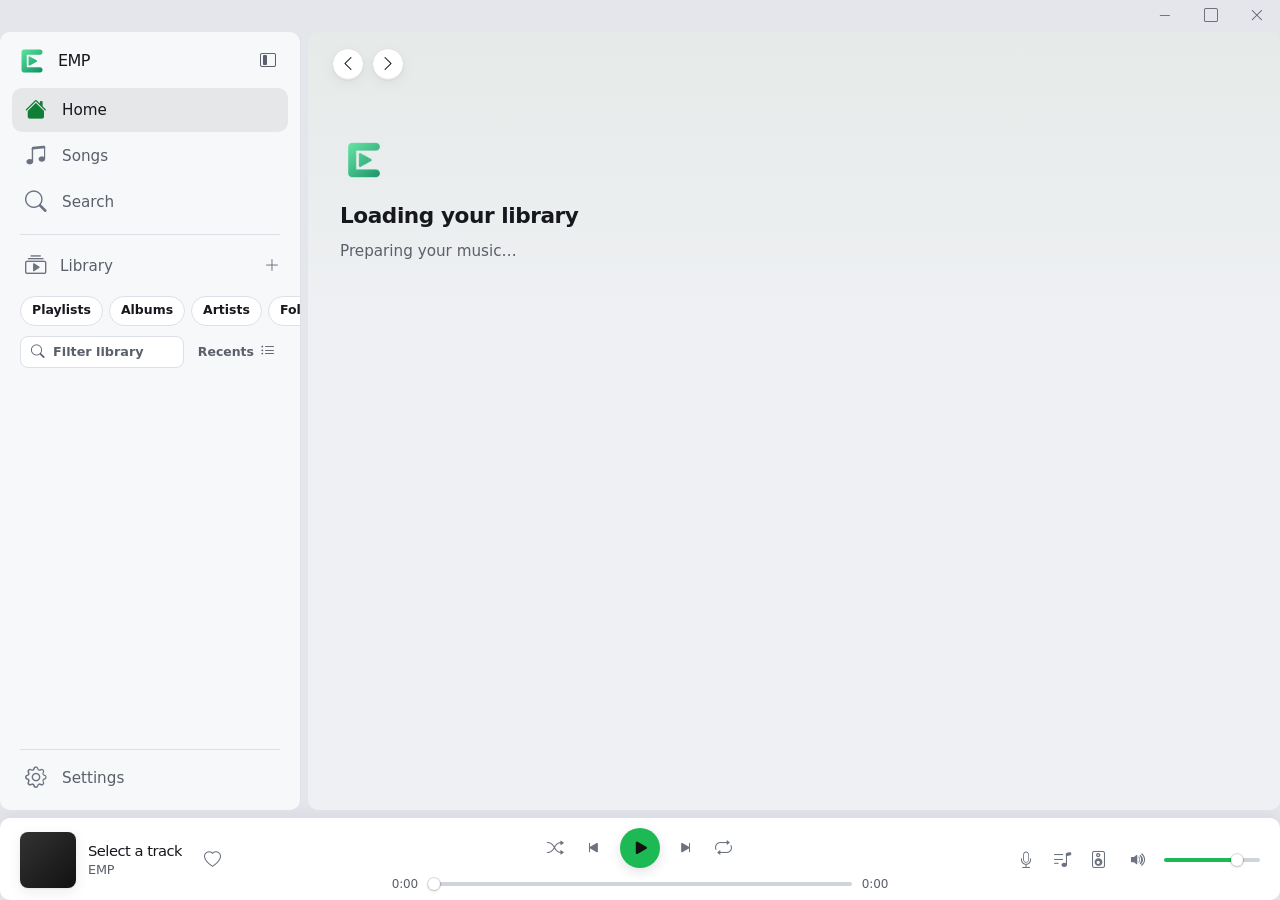
==== commit ba66220c: "Enhance library management features by implementing album root collection across tracks, including n" ====
--- a/EMP/www/index.html
+++ b/EMP/www/index.html
@@ -12,7 +12,7 @@
   <script src="js/artist-profile.js?v=8"></script>
   <link rel="stylesheet" href="lib/bootstrap/5.3.8/bootstrap.min.css">
   <link rel="stylesheet" href="lib/bootstrap-icons/1.13.1/bootstrap-icons.min.css">
-  <link rel="stylesheet" href="css/player.css?v=145">
+  <link rel="stylesheet" href="css/player.css?v=160">
   <link rel="stylesheet" href="css/metadata-editor.css?v=4">
 </head>
 <body>
@@ -42,52 +42,43 @@
         <span class="brand-mark" aria-hidden="true"><img src="img/emp-icon-512.png" alt=""></span>
         <span class="brand-name">EMP</span>
         <button class="icon-btn brand-collapse-btn" type="button" id="sidebarCollapseBtn" aria-label="Collapse sidebar" aria-expanded="true" aria-controls="sidebar" data-bs-toggle="tooltip" data-bs-title="Collapse sidebar">
-          <i class="bi bi-chevron-bar-left"></i>
+          <i class="bi bi-layout-sidebar-inset" aria-hidden="true"></i>
         </button>
       </div>
 
       <nav class="nav-stack" aria-label="Primary">
         <button class="nav-item active" type="button" data-nav="home" data-sidebar-rail-tooltip="Home" aria-label="Home" aria-current="page">
-          <i class="bi bi-house-fill"></i>
+          <i class="bi bi-house-fill" aria-hidden="true"></i>
           <span class="nav-label">Home</span>
         </button>
-        <button class="nav-item" type="button" data-nav="songs" data-sidebar-rail-tooltip="All Songs" aria-label="All Songs">
-          <i class="bi bi-music-note-beamed"></i>
-          <span class="nav-label">All Songs</span>
+        <button class="nav-item" type="button" data-nav="songs" data-sidebar-rail-tooltip="Songs" aria-label="Songs">
+          <i class="bi bi-music-note-beamed" aria-hidden="true"></i>
+          <span class="nav-label">Songs</span>
+          <span class="nav-count" id="songsNavCount" aria-hidden="true"></span>
         </button>
         <button class="nav-item" type="button" data-nav="search" data-sidebar-rail-tooltip="Search" aria-label="Search">
-          <i class="bi bi-search"></i>
+          <i class="bi bi-search" aria-hidden="true"></i>
           <span class="nav-label">Search</span>
         </button>
-        <button class="nav-item" type="button" data-nav="settings" data-sidebar-rail-tooltip="Settings" aria-label="Settings">
-          <i class="bi bi-gear"></i>
-          <span class="nav-label">Settings</span>
-        </button>
       </nav>
 
-      <div class="library-panel">
+      <section class="library-panel" aria-labelledby="libraryTitleLabel">
         <div class="library-header">
-          <button class="library-title-btn" type="button" data-nav="albums" id="libraryTitleBtn" data-sidebar-rail-tooltip="Library" aria-label="Library">
-            <i class="bi bi-collection-play"></i>
-            <span class="nav-label">Library</span>
-          </button>
-          <div class="library-header-actions">
-            <button class="icon-btn" type="button" id="createPlaylistBtn" aria-label="Create…" data-bs-toggle="tooltip" data-bs-title="Create…" aria-haspopup="menu" aria-expanded="false">
-              <i class="bi bi-plus-lg"></i>
-            </button>
-            <button class="icon-btn" type="button" id="refreshBtn" aria-label="Refresh library" data-bs-toggle="tooltip" data-bs-title="Refresh library">
-              <i class="bi bi-arrow-clockwise"></i>
-            </button>
-          </div>
+          <button class="library-title-btn" type="button" data-nav="albums" id="libraryTitleBtn" aria-label="Library">
+            <i class="bi bi-collection-play" aria-hidden="true"></i>
+            <span class="nav-label" id="libraryTitleLabel">Library</span>
+          </button>
+          <button class="icon-btn library-add-btn" type="button" id="createPlaylistBtn" aria-label="Create playlist or add music folder" data-bs-toggle="tooltip" data-bs-title="Create or add" aria-haspopup="menu" aria-expanded="false">
+            <i class="bi bi-plus-lg" aria-hidden="true"></i>
+          </button>
         </div>
 
         <div class="library-panel-body">
-          <div class="library-chips-scroll" data-chips-scroll>
-            <div class="library-chips">
-              <button class="chip active" type="button" data-recents-filter="albums">Albums</button>
-              <button class="chip" type="button" data-recents-filter="tracks">Tracks</button>
-              <button class="chip" type="button" data-recents-filter="playlists">Playlists</button>
-            </div>
+          <div class="sb-pills" role="group" aria-label="Show in library">
+            <button class="sb-pill" type="button" data-sidebar-filter="playlists" aria-pressed="false">Playlists</button>
+            <button class="sb-pill" type="button" data-sidebar-filter="albums" aria-pressed="false">Albums</button>
+            <button class="sb-pill" type="button" data-sidebar-filter="artists" aria-pressed="false">Artists</button>
+            <button class="sb-pill" type="button" data-sidebar-filter="folders" aria-pressed="false">Folders</button>
           </div>
 
           <div class="library-tools">
@@ -96,13 +87,24 @@
               <input type="search" id="librarySearch" placeholder="Filter library" aria-label="Filter library" autocomplete="off">
             </label>
             <button class="library-sort-btn" type="button" id="sidebarSortBtn" data-sidebar-sort aria-label="Sort library list">
-              <i class="bi bi-clock-history"></i>
               <span id="sidebarSortLabel">Recents</span>
+              <i class="bi bi-list-ul" aria-hidden="true"></i>
             </button>
           </div>
-
-          <ul class="playlist-list" id="libraryList"></ul>
-        </div>
+        </div>
+
+        <button class="sb-rail-filter" type="button" id="sidebarRailFilter" hidden></button>
+        <ul class="playlist-list sb-list" id="libraryList" aria-label="Your library"></ul>
+      </section>
+
+      <div class="sidebar-footer">
+        <button class="icon-btn sb-rail-add" type="button" id="sidebarRailAddBtn" aria-label="Create playlist or add music folder" data-sidebar-rail-tooltip="Create or add" aria-haspopup="menu" aria-expanded="false">
+          <i class="bi bi-plus-lg" aria-hidden="true"></i>
+        </button>
+        <button class="nav-item" type="button" data-nav="settings" data-sidebar-rail-tooltip="Settings" aria-label="Settings">
+          <i class="bi bi-gear" aria-hidden="true"></i>
+          <span class="nav-label">Settings</span>
+        </button>
       </div>
 
       <div class="sidebar-resize" id="sidebarResize" role="separator" aria-orientation="vertical" aria-label="Resize sidebar" tabindex="0"></div>
@@ -136,7 +138,24 @@
 
         <div class="top-search d-none" id="topSearch">
           <i class="bi bi-search"></i>
-          <input type="search" id="searchInput" placeholder="What do you want to play?" aria-label="Search">
+          <input type="search" id="searchInput" placeholder="Search songs, albums, artists" aria-label="Search" aria-keyshortcuts="Control+K">
+          <kbd class="top-search-kbd" aria-hidden="true">Ctrl K</kbd>
+        </div>
+
+        <div class="top-home-actions" id="topHomeActions" hidden>
+          <button class="top-shuffle-library" type="button" data-shuffle-library aria-label="Shuffle library">
+            <i class="bi bi-shuffle" aria-hidden="true"></i>
+            <span>Shuffle library</span>
+          </button>
+        </div>
+
+        <div class="top-trailing">
+          <button class="circle-btn lyrics-options-btn" type="button" id="lyricsOptionsBtn" aria-haspopup="dialog" aria-expanded="false" aria-controls="lyricsMenu" aria-label="Lyrics options" title="Lyrics options" hidden>
+            <i class="bi bi-sliders2" aria-hidden="true"></i>
+          </button>
+          <button class="circle-btn np-immersive-btn" type="button" id="npImmersiveBtn" data-np-immersive aria-pressed="false" aria-label="Enter immersive view" title="Immersive view (F)" aria-keyshortcuts="F" hidden>
+            <i class="bi bi-arrows-angle-expand" aria-hidden="true"></i>
+          </button>
         </div>
       </header>
 
@@ -296,7 +315,7 @@
   <script src="js/session-restore.js?v=3"></script>
   <script src="js/sonora-volume.js?v=1"></script>
   <script src="js/sonora-preamp.js?v=2"></script>
-  <script src="js/settings-overlay.js?v=8"></script>
+  <script src="js/settings-overlay.js?v=9"></script>
   <script src="js/listening-insights.js?v=3"></script>
   <script src="js/sonora-bridge.js?v=8"></script>
   <script src="js/sonora-playback-errors.js?v=1"></script>
@@ -305,6 +324,10 @@
   <script src="js/metadata-editor.js?v=2"></script>
   <script src="js/now-playing-ambient.js?v=5"></script>
   <script src="js/playlist-persistence.js?v=1"></script>
-  <script src="js/player.js?v=135"></script>
+  <script src="js/home-model.js?v=2"></script>
+  <script src="js/sidebar-model.js?v=1"></script>
+  <script src="js/lyrics-prefs.js?v=1"></script>
+  <script src="js/artist-overview.js?v=1"></script>
+  <script src="js/player.js?v=145"></script>
 </body>
 </html>
--- a/EMP/www/css/player.css
+++ b/EMP/www/css/player.css
@@ -72,8 +72,8 @@
   --np-fg-secondary: rgba(255, 255, 255, 0.92);
   --np-fg-muted: rgba(255, 255, 255, 0.68);
   --lyrics-active: #ffffff;
-  --lyrics-inactive: rgba(255, 255, 255, 0.5);
-  --lyrics-past: rgba(255, 255, 255, 0.68);
+  --lyrics-inactive: rgba(255, 255, 255, 0.56);
+  --lyrics-past: rgba(255, 255, 255, 0.32);
   --lyrics-hover: rgba(255, 255, 255, 0.85);
   --lyrics-plain: #ffffff;
   --lyrics-meta: rgba(255, 255, 255, 0.72);
@@ -177,8 +177,8 @@
   --np-fg-muted: rgba(255, 255, 255, 0.68);
   /* Lyrics: dark-on-light strategy matched to soft pastel stage washes. */
   --lyrics-active: #16181d;
-  --lyrics-inactive: rgba(22, 24, 29, 0.48);
-  --lyrics-past: rgba(22, 24, 29, 0.64);
+  --lyrics-inactive: rgba(22, 24, 29, 0.54);
+  --lyrics-past: rgba(22, 24, 29, 0.32);
   --lyrics-hover: rgba(22, 24, 29, 0.82);
   --lyrics-plain: #16181d;
   --lyrics-meta: rgba(22, 24, 29, 0.62);
@@ -691,36 +691,6 @@
   background: var(--emp-nav-active);
 }
 
-.library-header-actions {
-  display: flex;
-  align-items: center;
-  gap: 2px;
-  flex-shrink: 0;
-}
-
-.library-header-actions .icon-btn {
-  color: var(--emp-icon);
-  transition: background 0.14s ease, color 0.14s ease;
-}
-
-.library-header-actions .icon-btn:hover {
-  color: var(--emp-icon-hover);
-  background: var(--emp-nav-hover);
-}
-
-/* Narrow sidebar: drop the title before it becomes unreadable ("Your Li…"). */
-@container sidebar (max-width: 268px) {
-  .library-title-btn {
-    flex: 0 0 auto;
-    gap: 0;
-    padding-inline: 10px;
-  }
-
-  .library-title-btn .nav-label {
-    display: none;
-  }
-}
-
 @container sidebar (max-width: 240px) {
   .library-sort-btn span {
     display: none;
@@ -754,45 +724,9 @@
 }
 
 .library-panel-body {
-  flex: 1;
-  min-height: 0;
+  flex: 0 0 auto;
   display: flex;
   flex-direction: column;
-}
-
-.library-chips-scroll {
-  position: relative;
-  flex-shrink: 0;
-  margin: 0 4px 2px;
-  overflow: hidden;
-}
-
-.library-chips-scroll::before,
-.library-chips-scroll::after {
-  content: "";
-  position: absolute;
-  top: 0;
-  bottom: 0;
-  width: 16px;
-  pointer-events: none;
-  z-index: 1;
-  opacity: 0;
-  transition: opacity 0.15s ease;
-}
-
-.library-chips-scroll::before {
-  left: 0;
-  background: linear-gradient(to right, var(--emp-bg), transparent);
-}
-
-.library-chips-scroll::after {
-  right: 0;
-  background: linear-gradient(to left, var(--emp-bg), transparent);
-}
-
-.library-chips-scroll.can-scroll-left::before,
-.library-chips-scroll.can-scroll-right::after {
-  opacity: 1;
 }
 
 .library-chips {
@@ -800,18 +734,6 @@
   flex-wrap: wrap;
   gap: 6px;
   padding: 4px 12px 8px;
-}
-
-.library-chips-scroll .library-chips {
-  flex-wrap: nowrap;
-  gap: 6px;
-  padding: 4px 8px 8px;
-  overflow-x: auto;
-  scrollbar-width: none;
-}
-
-.library-chips-scroll .library-chips::-webkit-scrollbar {
-  display: none;
 }
 
 .library-toolbar {
@@ -834,25 +756,6 @@
   padding: 6px 8px;
   white-space: nowrap;
   flex-shrink: 0;
-}
-
-.library-panel .chip {
-  padding: 5px 12px;
-  white-space: nowrap;
-  flex-shrink: 0;
-  background: var(--emp-control-fill);
-  border: 1px solid var(--emp-surface-border);
-  color: var(--emp-text);
-  transition: background 0.14s ease, color 0.14s ease;
-}
-
-.library-panel .chip:hover {
-  background: var(--emp-control-hover);
-}
-
-.library-panel .chip.active {
-  background: var(--emp-text);
-  color: var(--emp-black);
 }
 
 .library-tools {
@@ -1044,7 +947,508 @@
   background: var(--emp-scrollbar-thumb);
 }
 
-/* Collapsed navigation rail */
+/* ==========================================================================
+   Sidebar library (expanded + collapsed rail). Scoped to .sidebar; colours are
+   theme tokens and the configured accent (--emp-accent*), never hardcoded.
+   ========================================================================== */
+
+.sidebar .nav-stack {
+  border-bottom: 0;
+  margin-bottom: 0;
+  padding-bottom: 0;
+  gap: 2px;
+}
+
+.sidebar .nav-item {
+  min-height: 44px;
+  border-radius: 10px;
+}
+
+.sidebar .nav-item:hover {
+  transform: none;
+}
+
+.sidebar .nav-count {
+  margin-left: auto;
+  color: var(--emp-subtle);
+  font-size: 0.78rem;
+  font-weight: 600;
+  font-variant-numeric: tabular-nums;
+  white-space: nowrap;
+}
+
+.sidebar .nav-label {
+  min-width: 0;
+  overflow: hidden;
+  text-overflow: ellipsis;
+  white-space: nowrap;
+}
+
+/* Subtle divider between primary navigation and the library. */
+.sidebar .library-panel {
+  border-top: 1px solid var(--emp-divider);
+  margin: 10px 12px 0;
+  padding-top: 10px;
+}
+
+.sidebar .library-panel > * {
+  margin-inline: -12px;
+}
+
+.sidebar .library-header {
+  padding: 0 4px 6px;
+  justify-content: space-between;
+}
+
+.sidebar .library-title-btn {
+  flex: 0 1 auto;
+  min-height: 40px;
+  border-radius: 10px;
+}
+
+.sidebar .library-add-btn {
+  flex-shrink: 0;
+  color: var(--emp-icon);
+}
+
+.sidebar .library-add-btn:hover,
+.sidebar .library-add-btn[aria-expanded="true"] {
+  color: var(--emp-text);
+  background: var(--emp-nav-hover);
+}
+
+/* Filter pills: one row when there is room, a balanced 2 × 2 grid when narrow. */
+.sb-pills {
+  display: flex;
+  flex-wrap: nowrap;
+  gap: 6px;
+  padding: 2px 12px 10px;
+  min-width: 0;
+}
+
+.sb-pill {
+  flex: 0 0 auto;
+  min-height: 30px;
+  padding: 4px 11px;
+  border: 1px solid var(--emp-surface-border);
+  border-radius: 999px;
+  background: var(--emp-control-fill);
+  color: var(--emp-text);
+  font: inherit;
+  font-size: 0.78rem;
+  font-weight: 650;
+  line-height: 1.2;
+  white-space: nowrap;
+  cursor: pointer;
+  transition: background var(--emp-motion-fast), color var(--emp-motion-fast), border-color var(--emp-motion-fast);
+}
+
+.sb-pill:hover {
+  background: var(--emp-control-hover);
+}
+
+.sb-pill.active {
+  background: var(--emp-accent);
+  border-color: var(--emp-accent);
+  color: var(--emp-accent-contrast);
+}
+
+.sb-pill.active:hover {
+  background: var(--emp-accent-hover);
+}
+
+.sb-pill:focus-visible {
+  outline: 2px solid var(--emp-focus-ring);
+  outline-offset: 2px;
+}
+
+@container sidebar (max-width: 279px) {
+  .sb-pills {
+    display: grid;
+    grid-template-columns: repeat(2, minmax(0, 1fr));
+  }
+
+  .sb-pill {
+    min-width: 0;
+    overflow: hidden;
+    text-overflow: ellipsis;
+  }
+}
+
+.sidebar .library-tools {
+  gap: 8px;
+  padding: 0 12px 8px;
+}
+
+.sidebar .library-search {
+  min-height: 32px;
+  border-radius: 8px;
+}
+
+.sidebar .library-sort-btn {
+  min-height: 32px;
+  gap: 6px;
+  color: var(--emp-muted);
+  font-weight: 650;
+}
+
+/* --- Library rows ------------------------------------------------------- */
+
+.sb-list {
+  padding: 2px 8px 10px;
+  scroll-padding-block: 8px;
+}
+
+.sb-row {
+  position: relative;
+  margin: 0;
+}
+
+.sb-item {
+  display: flex;
+  align-items: center;
+  gap: 12px;
+  width: 100%;
+  min-width: 0;
+  min-height: 56px;
+  padding: 6px 8px;
+  border: 0;
+  border-radius: 8px;
+  background: transparent;
+  color: var(--emp-text);
+  font: inherit;
+  text-align: left;
+  cursor: pointer;
+  transition: background var(--emp-motion-fast);
+}
+
+.sb-item:hover,
+.sb-row:hover .sb-item {
+  background: var(--emp-nav-hover);
+}
+
+.sb-item:focus-visible {
+  outline: 2px solid var(--emp-focus-ring);
+  outline-offset: -2px;
+}
+
+.sb-row.is-viewing .sb-item {
+  background: var(--emp-nav-active);
+}
+
+.sb-row.is-playing .sb-item,
+.sb-row.is-paused .sb-item {
+  background: var(--emp-accent-subtle);
+}
+
+.sb-art {
+  position: relative;
+  flex: 0 0 auto;
+  width: 44px;
+  height: 44px;
+  border-radius: 6px;
+  overflow: hidden;
+  background: var(--emp-highlight);
+}
+
+.sb-art.is-round,
+.sb-art.is-round .cover-img,
+.sb-art.is-round .cover-slot-fallback {
+  border-radius: 50%;
+}
+
+.sb-art .sb-cover,
+.sb-art .cover-img,
+.sb-art .cover-slot-fallback {
+  width: 100%;
+  height: 100%;
+}
+
+.sb-art--icon {
+  display: grid;
+  place-items: center;
+  color: var(--emp-muted);
+  font-size: 1.2rem;
+}
+
+.sb-text {
+  display: flex;
+  flex-direction: column;
+  gap: 2px;
+  flex: 1 1 auto;
+  min-width: 0;
+}
+
+.sb-title,
+.sb-sub > span {
+  overflow: hidden;
+  text-overflow: ellipsis;
+  white-space: nowrap;
+}
+
+.sb-title {
+  font-size: 0.9rem;
+  font-weight: 650;
+  line-height: 1.25;
+}
+
+.sb-sub {
+  display: flex;
+  align-items: center;
+  gap: 5px;
+  min-width: 0;
+  color: var(--emp-muted);
+  font-size: 0.78rem;
+  line-height: 1.25;
+}
+
+.sb-pin {
+  flex: 0 0 auto;
+  color: var(--emp-accent-readable);
+  font-size: 0.68rem;
+}
+
+.sb-row.is-playing .sb-title,
+.sb-row.is-paused .sb-title {
+  color: var(--emp-accent-readable);
+}
+
+/* Equalizer: animated while playing, still while paused. */
+.sb-eq {
+  display: none;
+  align-items: flex-end;
+  gap: 2px;
+  flex: 0 0 auto;
+  height: 14px;
+  margin-right: 4px;
+}
+
+.sb-eq span {
+  display: block;
+  width: 3px;
+  height: 100%;
+  border-radius: 1px;
+  background: var(--emp-accent-readable);
+  transform-origin: bottom;
+  animation: emp-eq-bar 0.85s ease-in-out infinite;
+}
+
+.sb-eq span:nth-child(2) {
+  animation-delay: -0.3s;
+}
+
+.sb-eq span:nth-child(3) {
+  animation-delay: -0.55s;
+}
+
+.sb-row.is-playing .sb-eq,
+.sb-row.is-paused .sb-eq {
+  display: flex;
+}
+
+.sb-row.is-paused .sb-eq span {
+  animation: none;
+  opacity: 0.7;
+}
+
+.sb-row.is-paused .sb-eq span:nth-child(1) { height: 45%; }
+.sb-row.is-paused .sb-eq span:nth-child(2) { height: 80%; }
+.sb-row.is-paused .sb-eq span:nth-child(3) { height: 60%; }
+
+@media (prefers-reduced-motion: reduce) {
+  .sb-eq span {
+    animation: none;
+  }
+
+  .sb-row.is-playing .sb-eq span:nth-child(1) { height: 45%; }
+  .sb-row.is-playing .sb-eq span:nth-child(2) { height: 80%; }
+  .sb-row.is-playing .sb-eq span:nth-child(3) { height: 60%; }
+}
+
+/* Hover play over the artwork (mouse affordance; rows stay the keyboard target). */
+.sb-play {
+  position: absolute;
+  left: 8px;
+  top: 50%;
+  width: 44px;
+  height: 44px;
+  display: grid;
+  place-items: center;
+  border: 0;
+  border-radius: 6px;
+  background: rgba(0, 0, 0, 0.5);
+  color: #fff;
+  font-size: 1.35rem;
+  opacity: 0;
+  pointer-events: none;
+  transform: translateY(-50%);
+  transition: opacity var(--emp-motion-fast);
+  cursor: pointer;
+}
+
+.sb-row:hover .sb-play {
+  opacity: 1;
+  pointer-events: auto;
+}
+
+.sb-row:has(.sb-art.is-round) .sb-play {
+  border-radius: 50%;
+}
+
+/* Unavailable pins: dimmed, labelled, removable. */
+.sb-row.is-unavailable .sb-item {
+  cursor: default;
+}
+
+.sb-row.is-unavailable .sb-art,
+.sb-row.is-unavailable .sb-title {
+  opacity: 0.55;
+}
+
+.sb-row.is-unavailable .sb-item {
+  padding-right: 40px;
+}
+
+.sb-unpin {
+  position: absolute;
+  right: 8px;
+  top: 50%;
+  width: 30px;
+  height: 30px;
+  display: grid;
+  place-items: center;
+  border: 0;
+  border-radius: 50%;
+  background: transparent;
+  color: var(--emp-muted);
+  transform: translateY(-50%);
+  cursor: pointer;
+}
+
+.sb-unpin:hover {
+  background: var(--emp-nav-hover);
+  color: var(--emp-text);
+}
+
+.sb-unpin:focus-visible {
+  outline: 2px solid var(--emp-focus-ring);
+  outline-offset: 0;
+}
+
+.sb-row.is-offline .sb-art,
+.sb-row.is-offline .sb-title {
+  opacity: 0.6;
+}
+
+.sb-sentinel {
+  height: 1px;
+}
+
+.sb-empty {
+  display: flex;
+  flex-direction: column;
+  align-items: flex-start;
+  gap: 8px;
+  padding: 14px 10px;
+  color: var(--emp-muted);
+  font-size: 0.82rem;
+}
+
+.sb-empty-title {
+  color: var(--emp-text);
+  font-weight: 650;
+  overflow-wrap: anywhere;
+}
+
+.sb-empty-action {
+  min-height: 30px;
+  padding: 4px 12px;
+  border: 1px solid var(--emp-surface-border);
+  border-radius: 999px;
+  background: var(--emp-control-fill);
+  color: var(--emp-text);
+  font: inherit;
+  font-size: 0.78rem;
+  font-weight: 650;
+  cursor: pointer;
+}
+
+.sb-empty-action:hover {
+  background: var(--emp-control-hover);
+}
+
+.sb-empty-action:focus-visible {
+  outline: 2px solid var(--emp-focus-ring);
+  outline-offset: 2px;
+}
+
+/* --- Footer: Settings is anchored; the list above is the only scroller. --- */
+
+.sidebar-footer {
+  flex: 0 0 auto;
+  display: flex;
+  flex-direction: column;
+  gap: 2px;
+  margin: 4px 12px 0;
+  padding-top: 6px;
+  border-top: 1px solid var(--emp-divider);
+}
+
+.sidebar-footer > * {
+  margin-inline: -8px;
+}
+
+.sb-rail-add,
+.sb-rail-filter {
+  display: none;
+}
+
+.sb-tip {
+  position: fixed;
+  z-index: 2000;
+  max-width: 260px;
+  padding: 6px 10px;
+  border-radius: 6px;
+  background: var(--emp-menu-bg);
+  color: var(--emp-text);
+  box-shadow: 0 6px 20px rgba(0, 0, 0, 0.35);
+  font-size: 0.8rem;
+  font-weight: 600;
+  line-height: 1.3;
+  pointer-events: none;
+}
+
+.sb-tip[hidden] {
+  display: none;
+}
+
+.create-menu-sep {
+  height: 1px;
+  margin: 4px 8px;
+  background: var(--emp-divider);
+}
+
+/* Short windows: compress chrome so the list keeps usable height and Settings stays reachable. */
+@media (max-height: 620px) {
+  .sidebar .nav-item {
+    min-height: 38px;
+    padding-block: 7px;
+  }
+
+  .sidebar .brand {
+    padding-bottom: 4px;
+  }
+
+  .sidebar .library-panel {
+    margin-top: 6px;
+    padding-top: 6px;
+  }
+}
+
+/* ==========================================================================
+   Collapsed rail — artwork-driven; same list, ordering and filter state.
+   ========================================================================== */
+
 .sidebar.is-collapsed {
   padding: 8px 0 10px;
   align-items: stretch;
@@ -1054,8 +1458,8 @@
   flex-direction: column;
   justify-content: flex-start;
   align-items: center;
-  gap: 2px;
-  padding: 0 0 8px;
+  gap: 4px;
+  padding: 0 0 6px;
   min-height: 0;
 }
 
@@ -1072,89 +1476,247 @@
   height: 32px;
 }
 
-.sidebar.is-collapsed .brand-name {
+.sidebar.is-collapsed .brand-name,
+.sidebar.is-collapsed .nav-label,
+.sidebar.is-collapsed .nav-count,
+.sidebar.is-collapsed .library-header,
+.sidebar.is-collapsed .library-panel-body {
   display: none;
 }
 
 .sidebar.is-collapsed .brand-collapse-btn {
   width: var(--sidebar-rail-size);
-  height: var(--sidebar-rail-size);
+  height: 40px;
   border-radius: var(--emp-radius-control);
   margin: 0;
 }
 
-.sidebar.is-collapsed .nav-label,
-.sidebar.is-collapsed .library-panel-body {
-  display: none;
-}
-
 .sidebar.is-collapsed .nav-stack {
-  padding: 0 0 8px;
-  margin: 0 12px 8px;
+  padding: 0;
+  margin: 0;
   align-items: center;
   gap: 2px;
-  border-bottom-color: var(--emp-divider);
-}
-
-.sidebar.is-collapsed .nav-item {
+}
+
+.sidebar.is-collapsed .nav-item,
+.sidebar.is-collapsed .sidebar-footer .nav-item {
   justify-content: center;
   width: var(--sidebar-rail-size);
   height: var(--sidebar-rail-size);
+  min-height: 0;
   padding: 0;
   margin: 0 auto;
-  border-radius: var(--emp-radius-control);
+  border-radius: 12px;
   gap: 0;
 }
 
 .sidebar.is-collapsed .nav-item i {
   width: auto;
-  font-size: 1.4rem;
-}
-
-.sidebar.is-collapsed .library-panel {
-  padding: 0;
-  background: transparent;
-  align-items: center;
-}
-
-.sidebar.is-collapsed .library-header {
-  flex-direction: column;
-  justify-content: flex-start;
-  align-items: center;
-  gap: 2px;
-  padding: 0;
-  width: 100%;
-}
-
-.sidebar.is-collapsed .library-header-actions {
-  display: none;
-}
-
-.sidebar.is-collapsed .library-title-btn {
-  justify-content: center;
-  width: var(--sidebar-rail-size);
-  height: var(--sidebar-rail-size);
-  padding: 0;
-  margin: 0 auto;
-  flex: 0 0 auto;
-  border-radius: var(--emp-radius-control);
-  gap: 0;
-}
-
-.sidebar.is-collapsed .library-title-btn i {
-  width: auto;
-  font-size: 1.4rem;
-}
-
-.sidebar.is-collapsed .library-title-btn.active,
+  font-size: 1.35rem;
+}
+
 .sidebar.is-collapsed .nav-item.active,
 .sidebar.is-collapsed .brand-collapse-btn:hover {
   background: var(--emp-nav-active);
 }
 
-.sidebar.is-collapsed .nav-item:hover,
-.sidebar.is-collapsed .library-title-btn:hover {
+.sidebar.is-collapsed .nav-item:hover {
   background: var(--emp-nav-hover);
+}
+
+.sidebar.is-collapsed .library-panel {
+  margin: 8px 16px 0;
+  padding-top: 8px;
+  align-items: stretch;
+}
+
+.sidebar.is-collapsed .library-panel > * {
+  margin-inline: -16px;
+}
+
+.sidebar.is-collapsed .sb-rail-filter:not([hidden]) {
+  display: flex;
+  align-items: center;
+  justify-content: center;
+  gap: 1px;
+  width: 40px;
+  height: 26px;
+  margin: 0 auto 6px;
+  border: 1px solid var(--emp-surface-border);
+  border-radius: 999px;
+  background: var(--emp-accent-subtle);
+  color: var(--emp-accent-readable);
+  font-size: 0.75rem;
+  cursor: pointer;
+}
+
+.sidebar.is-collapsed .sb-rail-filter:hover {
+  background: var(--emp-control-hover);
+}
+
+.sidebar.is-collapsed .sb-rail-filter:focus-visible {
+  outline: 2px solid var(--emp-focus-ring);
+  outline-offset: 2px;
+}
+
+.sidebar.is-collapsed .sb-list {
+  padding: 4px 0 8px;
+  scrollbar-width: none;
+}
+
+.sidebar.is-collapsed .sb-list::-webkit-scrollbar {
+  display: none;
+}
+
+.sidebar.is-collapsed .sb-item {
+  justify-content: center;
+  width: 56px;
+  min-height: 0;
+  height: 56px;
+  margin: 2px auto;
+  padding: 4px;
+  border-radius: 10px;
+}
+
+.sidebar.is-collapsed .sb-item:hover,
+.sidebar.is-collapsed .sb-row:hover .sb-item,
+.sidebar.is-collapsed .sb-row.is-playing .sb-item,
+.sidebar.is-collapsed .sb-row.is-paused .sb-item {
+  background: transparent;
+}
+
+.sidebar.is-collapsed .sb-item:focus-visible {
+  outline-offset: 0;
+}
+
+.sidebar.is-collapsed .sb-art {
+  width: 48px;
+  height: 48px;
+  overflow: visible;
+  background: transparent;
+}
+
+/* The tile container overflows (for the pin dot), so round the cover element itself:
+   images, liked/fallback tiles and mosaics all clip to the same corners. */
+.sidebar.is-collapsed .sb-art > *,
+.sidebar.is-collapsed .sb-art--icon {
+  border-radius: 8px;
+  overflow: hidden;
+}
+
+.sidebar.is-collapsed .sb-art--icon {
+  background: var(--emp-highlight);
+}
+
+.sidebar.is-collapsed .sb-art.is-round > * {
+  border-radius: 50%;
+}
+
+.sidebar.is-collapsed .sb-row:hover .sb-art,
+.sidebar.is-collapsed .sb-row.is-viewing .sb-art {
+  box-shadow: 0 0 0 3px var(--emp-nav-active);
+  border-radius: 8px;
+}
+
+.sidebar.is-collapsed .sb-row:hover .sb-art.is-round,
+.sidebar.is-collapsed .sb-row.is-viewing .sb-art.is-round {
+  border-radius: 50%;
+}
+
+/* Playing source: subtle accent outline, only while audio is actually playing (a paused,
+   restored session would otherwise leave a permanent ring on the rail). */
+.sidebar.is-collapsed .sb-row.is-playing .sb-art {
+  box-shadow: 0 0 0 2px var(--emp-bg), 0 0 0 4px var(--emp-accent);
+  border-radius: 8px;
+}
+
+.sidebar.is-collapsed .sb-row.is-playing .sb-art.is-round {
+  border-radius: 50%;
+}
+
+/* Pinned: small accent dot on the artwork corner. */
+.sidebar.is-collapsed .sb-row.is-pinned .sb-art::after {
+  content: "";
+  position: absolute;
+  top: -3px;
+  right: -3px;
+  width: 11px;
+  height: 11px;
+  border-radius: 50%;
+  background: var(--emp-accent);
+  box-shadow: 0 0 0 2px var(--emp-bg);
+}
+
+.sidebar.is-collapsed .sb-text,
+.sidebar.is-collapsed .sb-eq,
+.sidebar.is-collapsed .sb-play,
+.sidebar.is-collapsed .sb-unpin,
+.sidebar.is-collapsed .sb-row.is-unavailable,
+.sidebar.is-collapsed .sb-empty {
+  display: none;
+}
+
+.sidebar.is-collapsed .sidebar-footer {
+  align-items: center;
+  margin: 4px 16px 0;
+}
+
+.sidebar.is-collapsed .sidebar-footer > * {
+  margin-inline: 0;
+}
+
+/* The 48px Settings button is wider than the 40px footer (which keeps the divider in line with
+   the library divider); `margin: auto` can't centre an overflowing item, so split the overflow. */
+.sidebar.is-collapsed .sidebar-footer .nav-item {
+  margin-inline: -4px;
+}
+
+.sidebar.is-collapsed .sb-rail-add {
+  display: grid;
+  width: 40px;
+  height: 40px;
+  border-radius: 12px;
+  color: var(--emp-icon);
+}
+
+.sidebar.is-collapsed .sb-rail-add:hover,
+.sidebar.is-collapsed .sb-rail-add[aria-expanded="true"] {
+  background: var(--emp-nav-hover);
+  color: var(--emp-text);
+}
+
+/* Folder view (main stage) */
+.folder-path {
+  display: flex;
+  align-items: center;
+  gap: 8px;
+  min-width: 0;
+  margin: -4px 0 12px;
+  color: var(--emp-muted);
+  font-size: 0.85rem;
+}
+
+.folder-path span {
+  overflow: hidden;
+  text-overflow: ellipsis;
+  white-space: nowrap;
+}
+
+.folder-notice {
+  display: flex;
+  align-items: flex-start;
+  gap: 8px;
+  margin: 0 0 14px;
+  padding: 10px 12px;
+  border-radius: 8px;
+  background: var(--emp-control-fill);
+  color: var(--emp-text);
+  font-size: 0.85rem;
+}
+
+.folder-notice i {
+  color: var(--emp-muted);
+  margin-top: 1px;
 }
 
 .shelf-row {
@@ -1381,8 +1943,9 @@
   .icon-btn,
   .chip,
   .playlist-item,
-  .library-chips-scroll::before,
-  .library-chips-scroll::after {
+  .sb-item,
+  .sb-pill,
+  .sb-play {
     transition: none;
     transform: none;
   }
@@ -1519,6 +2082,16 @@
   font-size: 1.15rem;
 }
 
+/* Card-sized Liked Songs art (Home, library grids): the heart scales with the tile
+   instead of staying list-icon sized. */
+.media-cover.liked-cover {
+  container-type: inline-size;
+}
+
+.media-cover.liked-cover i {
+  font-size: max(1.15rem, 28cqi);
+}
+
 .album-hero-cover.liked-cover {
   font-size: 5.5rem;
 }
@@ -3254,15 +3827,6 @@
   margin: 20px 0 14px;
 }
 
-.home-page .home-shelf-recent .section-head {
-  margin-top: 8px;
-}
-
-.home-page .home-shelf-recent .section-head h2 {
-  font-size: 1.45rem;
-  letter-spacing: -0.02em;
-}
-
 .section-title-btn {
   border: 0;
   background: transparent;
@@ -5189,8 +5753,8 @@
   --lyrics-measure: min(42rem, 100%);
   /* Ambient is always dark; keep lyric ink light regardless of app theme. */
   --lyrics-active: #ffffff;
-  --lyrics-inactive: rgba(255, 255, 255, 0.5);
-  --lyrics-past: rgba(255, 255, 255, 0.68);
+  --lyrics-inactive: rgba(255, 255, 255, 0.56);
+  --lyrics-past: rgba(255, 255, 255, 0.32);
   --lyrics-hover: rgba(255, 255, 255, 0.85);
   --lyrics-plain: #ffffff;
   --lyrics-meta: rgba(255, 255, 255, 0.72);
@@ -5345,7 +5909,7 @@
   max-width: none;
   color: var(--lyrics-inactive);
   font-family: var(--emp-font-display);
-  font-size: clamp(1.45rem, 2.5vw, 2rem);
+  font-size: calc(clamp(1.45rem, 2.5vw, 2rem) * var(--lyrics-scale, 1));
   font-weight: 600;
   line-height: 1.34;
   letter-spacing: -0.025em;
@@ -5389,9 +5953,42 @@
   color: var(--lyrics-active);
 }
 
+/* Instrumental break: three dots that fill as the gap plays out (state, not decoration;
+   no motion beyond the fill itself, so reduced motion needs no special case). */
 .lyrics-line.is-break {
+  display: flex;
+  align-items: center;
+  min-height: 1.34em;
+}
+
+.lyrics-dots {
+  display: inline-flex;
+  align-items: center;
+  gap: 0.3em;
+}
+
+.lyrics-dots span {
+  width: 0.34em;
+  height: 0.34em;
+  border-radius: 50%;
+  background: currentColor;
   opacity: 0.55;
-  letter-spacing: 0.08em;
+  transition: opacity 0.25s linear, transform 0.25s ease;
+}
+
+.lyrics-line.is-break.is-active .lyrics-dots span {
+  opacity: clamp(0.3, calc(var(--break-progress, 0) * 3 + 0.3), 1);
+  transform: scale(clamp(0.75, calc(var(--break-progress, 0) * 3 * 0.25 + 0.75), 1));
+}
+
+.lyrics-line.is-break.is-active .lyrics-dots span:nth-child(2) {
+  opacity: clamp(0.3, calc(var(--break-progress, 0) * 3 - 0.7), 1);
+  transform: scale(clamp(0.75, calc((var(--break-progress, 0) * 3 - 1) * 0.25 + 0.75), 1));
+}
+
+.lyrics-line.is-break.is-active .lyrics-dots span:nth-child(3) {
+  opacity: clamp(0.3, calc(var(--break-progress, 0) * 3 - 1.7), 1);
+  transform: scale(clamp(0.75, calc((var(--break-progress, 0) * 3 - 2) * 0.25 + 0.75), 1));
 }
 
 .lyrics-skeleton {
@@ -5484,7 +6081,7 @@
 /* Now Playing — Taste restyle (scoped; CSS only; ambient stays host-driven) */
 .now-playing-page {
   --np-art-radius: calc(var(--emp-radius-control) + 4px);
-  --np-meta-gap: 10px;
+  --np-meta-gap: 18px;
   /* Explicit square size — never let flex/grid stretch only one axis. */
   --np-art-size: min(46cqi, 52cqb, 520px);
   --np-ink-shadow:
@@ -5612,6 +6209,13 @@
   min-width: 0;
   min-height: 0;
   width: 100%;
+}
+
+/* Lyrics hidden: art + a measured text column, centred together as one composition
+   (an unbounded 1fr column left the pair hugging the left edge on wide stages). */
+.now-playing-page:not(.is-lyrics-open) .now-playing-layout {
+  grid-template-columns: auto minmax(0, 34rem);
+  justify-content: center;
 }
 
 .now-playing-page.is-lyrics-open .now-playing-layout {
@@ -5709,7 +6313,12 @@
   height: 100%;
   min-height: 0;
   padding-bottom: 0;
-  gap: 8px;
+  gap: 14px;
+}
+
+/* Lyrics: artwork shares the text column's top line instead of floating mid-height. */
+.now-playing-page.is-lyrics-open .now-playing-art-wrap {
+  align-self: start;
 }
 
 /* No metadata ::before scrim — WebView2 isolation/compositing layers paint a
@@ -5769,7 +6378,7 @@
 }
 
 .now-playing-album {
-  margin: 2px 0 0;
+  margin: 0;
   max-width: 100%;
   border: 0;
   padding: 0;
@@ -5848,7 +6457,7 @@
   display: flex;
   flex-direction: column;
   align-items: flex-start;
-  gap: 8px;
+  gap: 6px;
   min-width: 0;
   width: 100%;
   flex: 0 0 auto;
@@ -5858,7 +6467,7 @@
   display: flex;
   flex-direction: column;
   align-items: flex-start;
-  gap: 14px;
+  gap: 22px;
   min-width: 0;
   width: 100%;
   margin-top: 4px;
@@ -5910,6 +6519,11 @@
   background: rgba(255, 255, 255, 0.14);
 }
 
+/* Lyrics on: accent mic, matching the player bar lyrics button. */
+.now-playing-action[data-np-lyrics].is-active i {
+  color: var(--emp-accent);
+}
+
 .now-playing-action[data-np-like] {
   width: 36px;
   height: 36px;
@@ -5919,58 +6533,249 @@
 
 .now-playing-action[data-np-like].is-liked,
 .now-playing-action[data-np-like].active {
-  color: #ff6b7a;
-  background: rgba(255, 107, 122, 0.14);
-}
-
-.now-playing-context {
-  display: flex;
+  color: var(--emp-accent);
+  background: color-mix(in srgb, var(--emp-accent) 18%, transparent);
+}
+
+/* "Playing from": two quiet lines, the name is the link. Always NP ink tokens (the stage is
+   dimmed artwork in both themes) — never the app's theme text colour. */
+.now-playing-source {
+  display: inline-flex;
   flex-direction: column;
   align-items: flex-start;
-  gap: 4px;
-  min-width: 0;
+  gap: 2px;
   max-width: 100%;
-}
-
-.now-playing-source,
-.now-playing-next {
   margin: 0;
-  max-width: 100%;
+  padding: 0;
+  border: 0;
+  background: transparent;
   color: var(--np-fg-muted);
-  font-size: 0.8rem;
-  font-weight: 400;
-  letter-spacing: -0.01em;
-  line-height: 1.35;
-  overflow-wrap: anywhere;
-  text-shadow: 0 1px 2px rgba(0, 0, 0, 0.28);
-}
-
-.now-playing-source {
-  border: 0;
-  padding: 0;
-  background: transparent;
-  font: inherit;
-  color: inherit;
+  font-family: var(--emp-font-text);
+  line-height: 1.3;
   text-align: left;
   cursor: pointer;
-  text-decoration: none;
-  text-underline-offset: 0.14em;
-}
-
-.now-playing-source:hover:not(:disabled):not(.is-static) {
+  text-shadow: 0 1px 2px rgba(0, 0, 0, 0.32);
+}
+
+.now-playing-source-label {
+  color: var(--np-fg-muted);
+  font-size: 0.78rem;
+  font-weight: 500;
+}
+
+.now-playing-source-name {
+  max-width: 100%;
   color: var(--np-fg-secondary);
+  font-size: 0.98rem;
+  font-weight: var(--emp-ui-weight);
+  letter-spacing: -0.01em;
+  overflow-wrap: anywhere;
+  text-underline-offset: 0.18em;
+  text-decoration-thickness: 1px;
+  transition: color var(--emp-motion-fast);
+}
+
+.now-playing-source:hover:not(:disabled):not(.is-static) .now-playing-source-name {
+  color: var(--np-fg);
   text-decoration: underline;
+  text-decoration-color: color-mix(in srgb, var(--np-fg) 55%, transparent);
 }
 
 .now-playing-source:focus-visible {
+  outline: 2px solid var(--np-fg);
+  outline-offset: 3px;
+  border-radius: 4px;
+}
+
+.now-playing-source:disabled,
+.now-playing-source.is-static {
+  cursor: default;
+}
+
+/* Up next: the next few tracks, same behaviour as Home's Up next rows. */
+.np-upnext {
+  display: flex;
+  flex-direction: column;
+  gap: 6px;
+  width: min(100%, 26rem);
+  min-width: 0;
+}
+
+.np-upnext[hidden] {
+  display: none;
+}
+
+.np-upnext-head {
+  display: flex;
+  align-items: baseline;
+  justify-content: space-between;
+  gap: 12px;
+}
+
+.np-upnext-title {
+  margin: 0;
+  color: var(--np-fg);
+  font-family: var(--emp-font-text);
+  font-size: 0.98rem;
+  font-weight: 700;
+  letter-spacing: -0.01em;
+  text-shadow: 0 1px 2px rgba(0, 0, 0, 0.36);
+}
+
+.np-upnext-open {
+  border: 0;
+  padding: 2px 0;
+  background: transparent;
+  color: var(--np-fg-muted);
+  font-family: var(--emp-font-text);
+  font-size: 0.8rem;
+  font-weight: var(--emp-ui-weight);
+  cursor: pointer;
+  text-underline-offset: 0.18em;
+  text-shadow: 0 1px 2px rgba(0, 0, 0, 0.32);
+}
+
+.np-upnext-open:hover {
+  color: var(--np-fg);
+  text-decoration: underline;
+}
+
+.np-upnext-open:focus-visible {
   outline: 2px solid var(--np-fg);
   outline-offset: 2px;
   border-radius: 4px;
 }
 
-.now-playing-source:disabled,
-.now-playing-source.is-static {
-  cursor: default;
+.np-upnext-list {
+  list-style: none;
+  margin: 0 -8px;
+  padding: 0;
+  display: flex;
+  flex-direction: column;
+  gap: 2px;
+}
+
+.np-upnext-row {
+  position: relative;
+  border-radius: 8px;
+  transition: background var(--emp-motion-fast);
+}
+
+.np-upnext-row:hover,
+.np-upnext-row:focus-within {
+  background: rgba(255, 255, 255, 0.08);
+}
+
+.np-upnext-main {
+  display: flex;
+  align-items: center;
+  gap: 12px;
+  width: 100%;
+  min-width: 0;
+  padding: 6px 8px;
+  border: 0;
+  border-radius: 8px;
+  background: transparent;
+  color: inherit;
+  font: inherit;
+  text-align: left;
+  cursor: pointer;
+}
+
+.np-upnext-main:focus-visible {
+  outline: 2px solid var(--np-fg);
+  outline-offset: -2px;
+}
+
+.np-upnext-art {
+  position: relative;
+  flex: 0 0 auto;
+  width: 40px;
+  height: 40px;
+  border-radius: 4px;
+  overflow: hidden;
+  box-shadow: 0 2px 8px rgba(0, 0, 0, 0.3);
+}
+
+.np-upnext-art .np-upnext-cover,
+.np-upnext-art .cover-img,
+.np-upnext-art .cover-slot-fallback {
+  display: block;
+  width: 100%;
+  height: 100%;
+  object-fit: cover;
+}
+
+.np-upnext-text {
+  display: flex;
+  flex-direction: column;
+  flex: 1 1 auto;
+  min-width: 0;
+  text-shadow: 0 1px 2px rgba(0, 0, 0, 0.32);
+}
+
+.np-upnext-name,
+.np-upnext-artist {
+  overflow: hidden;
+  text-overflow: ellipsis;
+  white-space: nowrap;
+}
+
+.np-upnext-name {
+  color: var(--np-fg-secondary);
+  font-size: 0.9rem;
+  font-weight: 600;
+  line-height: 1.3;
+}
+
+.np-upnext-artist {
+  color: var(--np-fg-muted);
+  font-size: 0.8rem;
+  line-height: 1.3;
+}
+
+.np-upnext-tag {
+  flex: 0 0 auto;
+  color: var(--np-fg-muted);
+  font-size: 0.75rem;
+  text-shadow: 0 1px 2px rgba(0, 0, 0, 0.32);
+}
+
+/* Hover play: same accent circle as Home's list rows. */
+.np-upnext-play {
+  position: absolute;
+  right: 8px;
+  top: 50%;
+  width: 32px;
+  height: 32px;
+  display: grid;
+  place-items: center;
+  border: 0;
+  border-radius: 50%;
+  padding: 0;
+  background: var(--emp-accent);
+  color: var(--emp-accent-contrast);
+  font-size: 1rem;
+  opacity: 0;
+  transform: translateY(-50%);
+  cursor: pointer;
+  transition: opacity 0.15s ease, background 0.15s ease;
+}
+
+.np-upnext-play .bi-play-fill {
+  margin-left: 2px;
+}
+
+.np-upnext-row:hover .np-upnext-play {
+  opacity: 1;
+}
+
+.np-upnext-row:hover .np-upnext-tag {
+  visibility: hidden;
+}
+
+.np-upnext-play:hover {
+  background: var(--emp-accent-hover);
 }
 
 .now-playing-lyrics-panel {
@@ -5986,31 +6791,6 @@
 .now-playing-lyrics-panel[hidden],
 .now-playing-details[hidden] {
   display: none !important;
-}
-
-.now-playing-lyrics-close {
-  align-self: flex-start;
-  border: 0;
-  border-radius: var(--emp-radius-pill);
-  padding: 6px 12px;
-  background: rgba(255, 255, 255, 0.08);
-  color: var(--np-fg-secondary);
-  font-family: var(--emp-font-text);
-  font-size: 0.78rem;
-  font-weight: var(--emp-ui-weight);
-  letter-spacing: -0.01em;
-  cursor: pointer;
-  transition: background var(--emp-motion-fast), color var(--emp-motion-fast);
-}
-
-.now-playing-lyrics-close:hover {
-  background: rgba(255, 255, 255, 0.12);
-  color: var(--np-fg);
-}
-
-.now-playing-lyrics-close:focus-visible {
-  outline: 2px solid var(--np-fg);
-  outline-offset: 2px;
 }
 
 .now-playing-lyrics-scroll {
@@ -6024,7 +6804,11 @@
   overflow-y: auto;
   overscroll-behavior: contain;
   padding-right: 4px;
+  padding-top: 18px;
   scrollbar-width: none;
+  /* Lines fade out at the edges instead of being sliced mid-glyph. */
+  -webkit-mask-image: linear-gradient(to bottom, transparent 0, #000 36px, #000 calc(100% - 64px), transparent 100%);
+  mask-image: linear-gradient(to bottom, transparent 0, #000 36px, #000 calc(100% - 64px), transparent 100%);
 }
 
 .now-playing-lyrics-scroll::-webkit-scrollbar {
@@ -6035,8 +6819,9 @@
 
 .now-playing-page .lyrics-lines {
   max-width: none;
-  color: var(--np-fg-muted);
-  font-size: clamp(1.05rem, 2.2cqi, 1.45rem);
+  /* Upcoming lines: clearly below the current line, clearly above the past. */
+  color: color-mix(in srgb, var(--np-fg) 58%, transparent);
+  font-size: calc(clamp(1.05rem, 2.2cqi, 1.45rem) * var(--lyrics-scale, 1));
   font-weight: 600;
   line-height: 1.35;
   letter-spacing: -0.02em;
@@ -6062,7 +6847,7 @@
 }
 
 .now-playing-page .lyrics-line.is-past {
-  color: color-mix(in srgb, var(--np-fg-muted) 72%, transparent);
+  color: color-mix(in srgb, var(--np-fg) 34%, transparent);
 }
 
 .now-playing-page .lyrics-line.is-active {
@@ -6126,7 +6911,7 @@
 }
 
 .now-playing-page.is-lyrics-open .now-playing-title {
-  font-size: clamp(1.35rem, 3.2cqi, 2rem);
+  font-size: clamp(1.6rem, 3.6cqi, 2.5rem);
 }
 
 .now-playing-page.is-lyrics-open .now-playing-artist {
@@ -6201,9 +6986,14 @@
   .now-playing-page:not(.is-lyrics-open) .now-playing-meta,
   .now-playing-page:not(.is-lyrics-open) .now-playing-identity,
   .now-playing-page:not(.is-lyrics-open) .now-playing-details,
-  .now-playing-page:not(.is-lyrics-open) .now-playing-context,
+  .now-playing-page:not(.is-lyrics-open) .now-playing-source,
   .now-playing-page:not(.is-lyrics-open) .now-playing-actions {
     align-items: center;
+  }
+
+  /* Stacked: the queue lives in the player bar; keep the composition to art + identity. */
+  .now-playing-page:not(.is-lyrics-open) .np-upnext {
+    display: none;
   }
 
   .now-playing-page:not(.is-lyrics-open) .now-playing-meta {
@@ -6262,8 +7052,8 @@
     text-align: left;
   }
 
-  .now-playing-page.is-lyrics-open .now-playing-lyrics-close {
-    align-self: center;
+  .now-playing-page.is-lyrics-open .now-playing-actions {
+    justify-content: center;
   }
 }
 
@@ -6293,8 +7083,7 @@
   .now-playing-artist,
   .now-playing-album,
   .now-playing-action,
-  .now-playing-empty-cta,
-  .now-playing-lyrics-close {
+  .now-playing-empty-cta {
     transition: none;
   }
 
@@ -6428,553 +7217,6 @@
   overflow-wrap: anywhere;
 }
 
-/* Artist page only — do not alter shared .album-hero / .album-page layout.
-   Photo heroes own top-bar clearance so media can sit under the nav. */
-.album-page.artist-page {
-  padding-top: 0;
-}
-
-.artist-page .artist-hero {
-  position: relative;
-  display: grid;
-  margin: 0 0 10px;
-  padding: 0;
-  isolation: isolate;
-}
-
-/* Full-bleed cinematic header when a photograph is present. */
-.artist-page .artist-hero[data-has-photo="true"] {
-  width: calc(100% + 2 * var(--view-pad-x, 24px));
-  margin-left: calc(-1 * var(--view-pad-x, 24px));
-  margin-right: calc(-1 * var(--view-pad-x, 24px));
-  border-radius: 0;
-  overflow: hidden;
-}
-
-/* No-photo: compact editorial header on the page background. */
-.artist-page .artist-hero--editorial {
-  display: block;
-  min-height: 0;
-  padding: calc(var(--top-bar-height) + 20px) 0 24px;
-  background: transparent;
-  border-radius: 0;
-  border-bottom: 0;
-  box-shadow: inset 0 -1px 0 var(--emp-divider);
-}
-
-.artist-page .artist-hero--editorial .artist-hero__media,
-.artist-page .artist-hero--editorial .artist-hero__overlay {
-  display: none;
-}
-
-.artist-page .artist-hero--landscape,
-.artist-page .artist-hero--portrait {
-  min-height: clamp(280px, 36vw, 420px);
-  align-items: end;
-  grid-template-columns: 1fr;
-  background: transparent;
-  border-radius: 0;
-  overflow: hidden;
-}
-
-.artist-page .artist-hero__media,
-.artist-page .artist-hero__overlay {
-  position: absolute;
-  inset: 0;
-  pointer-events: none;
-}
-
-.artist-page .artist-hero__photo {
-  position: absolute;
-  inset: 0;
-  width: 100%;
-  height: 100%;
-  object-fit: cover;
-  object-position: center 22%;
-  opacity: 0;
-  transition: opacity 240ms ease;
-}
-
-.artist-page .artist-hero__photo.is-ready {
-  opacity: 1;
-}
-
-.artist-page .artist-hero--portrait .artist-hero__photo {
-  /* Modest upper bias — FaceDetector may refine; never pin to forehead via center top. */
-  object-position: center 24%;
-}
-
-/* Rare fallback: cover would sever the subject in a very shallow/wide hero. */
-.artist-page .artist-hero--contain .artist-hero__media::before {
-  content: "";
-  position: absolute;
-  inset: 0;
-  background-image: var(--artist-hero-photo);
-  background-size: cover;
-  background-position: center;
-  filter: blur(28px) saturate(1.05);
-  transform: scale(1.08);
-  opacity: 0.9;
-}
-
-.artist-page .artist-hero--contain .artist-hero__photo {
-  object-fit: contain;
-  object-position: 50% 42%;
-  z-index: 1;
-}
-
-.artist-page .artist-hero__overlay {
-  background:
-    linear-gradient(180deg, rgba(0, 0, 0, 0.28) 0%, rgba(0, 0, 0, 0.22) 42%, rgba(0, 0, 0, 0.45) 72%, var(--emp-bg) 100%),
-    linear-gradient(90deg, rgba(0, 0, 0, 0.35) 0%, rgba(0, 0, 0, 0.1) 55%, transparent 100%);
-  z-index: 1;
-}
-
-/* Light: keep the photograph dark for white overlay text; introduce page bg only late. */
-html[data-emp-theme="light"] .artist-page .artist-hero[data-has-photo="true"] .artist-hero__overlay {
-  background:
-    linear-gradient(
-      180deg,
-      rgba(0, 0, 0, 0.46) 0%,
-      rgba(0, 0, 0, 0.38) 48%,
-      rgba(0, 0, 0, 0.32) 72%,
-      color-mix(in srgb, var(--emp-bg) 42%, rgba(0, 0, 0, 0.22)) 88%,
-      var(--emp-bg) 100%
-    ),
-    linear-gradient(90deg, rgba(0, 0, 0, 0.4) 0%, rgba(0, 0, 0, 0.14) 55%, transparent 100%);
-}
-
-.artist-page .artist-hero__content {
-  position: relative;
-  z-index: 2;
-  width: min(100%, 46rem);
-  padding: 32px 0 20px;
-  min-width: 0;
-}
-
-.artist-page .artist-hero--editorial .artist-hero__content {
-  width: auto;
-  max-width: 46rem;
-  padding: 8px 0 0;
-}
-
-.artist-page .artist-hero[data-has-photo="true"] .artist-hero__content {
-  display: flex;
-  flex-direction: column;
-  justify-content: flex-end;
-  width: min(calc(100% - 2 * var(--view-pad-x, 24px)), 46rem);
-  margin-inline: var(--view-pad-x, 24px);
-  padding: calc(var(--top-bar-height) + 48px) 0 28px;
-}
-
-.artist-page .artist-hero__kicker {
-  margin: 0 0 8px;
-  font-family: var(--emp-font-display);
-  font-size: 0.78rem;
-  font-weight: var(--emp-display-weight);
-  letter-spacing: 0.04em;
-  text-transform: uppercase;
-  color: var(--emp-subtle);
-}
-
-.artist-page .artist-hero--landscape .artist-hero__kicker,
-.artist-page .artist-hero--portrait .artist-hero__kicker {
-  color: rgba(255, 255, 255, 0.78);
-}
-
-.artist-page .artist-hero h1 {
-  margin: 0 0 12px;
-  font-family: var(--emp-font-display);
-  font-size: clamp(2.1rem, 5vw, 3.5rem);
-  font-weight: var(--emp-display-weight);
-  letter-spacing: var(--emp-display-tracking-xl);
-  line-height: 1.02;
-  color: var(--emp-text);
-  overflow-wrap: anywhere;
-}
-
-.artist-page .artist-hero--landscape h1,
-.artist-page .artist-hero--portrait h1 {
-  color: #fff;
-  text-shadow: 0 2px 16px rgba(0, 0, 0, 0.35);
-}
-
-.artist-page .artist-hero__meta {
-  margin: 0 0 8px;
-}
-
-.artist-page .artist-meta-primary {
-  display: flex;
-  flex-wrap: wrap;
-  align-items: center;
-  gap: 0 8px;
-  color: var(--emp-text);
-  font-size: 0.98rem;
-  font-weight: var(--emp-ui-weight);
-  letter-spacing: -0.01em;
-  line-height: 1.4;
-}
-
-.artist-page .artist-hero--landscape .artist-meta-primary,
-.artist-page .artist-hero--portrait .artist-meta-primary {
-  color: rgba(255, 255, 255, 0.92);
-}
-
-.artist-page .artist-hero__library {
-  display: flex;
-  flex-wrap: wrap;
-  align-items: center;
-  gap: 0 6px;
-  margin: 0 0 4px;
-  color: var(--emp-muted);
-  font-size: 0.86rem;
-  font-weight: 400;
-  letter-spacing: -0.01em;
-}
-
-.artist-page .artist-hero--landscape .artist-hero__library,
-.artist-page .artist-hero--portrait .artist-hero__library {
-  color: rgba(255, 255, 255, 0.72);
-}
-
-.artist-page .artist-hero__actions {
-  display: flex;
-  flex-wrap: wrap;
-  align-items: center;
-  gap: 12px 18px;
-  margin-top: 20px;
-}
-
-.artist-page .artist-hero__actions .album-actions {
-  margin: 0;
-  padding: 0;
-}
-
-/* Artist-only Shuffle contrast — do not alter shared .collection-shuffle elsewhere. */
-.artist-page .artist-hero .collection-shuffle {
-  color: color-mix(in srgb, var(--emp-text) 72%, transparent);
-}
-
-.artist-page .artist-hero .collection-shuffle:hover:not(:disabled),
-.artist-page .artist-hero .collection-shuffle:active:not(:disabled) {
-  color: var(--emp-text);
-}
-
-.artist-page .artist-hero .collection-shuffle:focus-visible {
-  outline: 2px solid var(--emp-focus-ring);
-  outline-offset: 2px;
-  color: var(--emp-text);
-}
-
-.artist-page .artist-hero .collection-shuffle.active {
-  color: var(--emp-accent-readable, var(--emp-accent, #20c77a));
-}
-
-.artist-page .artist-hero .collection-shuffle:disabled {
-  color: color-mix(in srgb, var(--emp-muted) 55%, transparent);
-  cursor: default;
-  opacity: 0.72;
-}
-
-.artist-page .artist-hero[data-has-photo="true"] .collection-shuffle {
-  color: rgba(255, 255, 255, 0.82);
-}
-
-.artist-page .artist-hero[data-has-photo="true"] .collection-shuffle:hover:not(:disabled),
-.artist-page .artist-hero[data-has-photo="true"] .collection-shuffle:active:not(:disabled) {
-  color: #fff;
-}
-
-.artist-page .artist-hero[data-has-photo="true"] .collection-shuffle:focus-visible {
-  outline-color: #fff;
-  color: #fff;
-}
-
-.artist-page .artist-hero[data-has-photo="true"] .collection-shuffle.active {
-  color: #fff;
-  filter: drop-shadow(0 0 10px rgba(0, 0, 0, 0.35));
-}
-
-.artist-page .artist-hero[data-has-photo="true"] .collection-shuffle:disabled {
-  color: rgba(255, 255, 255, 0.42);
-  opacity: 1;
-}
-
-html[data-emp-theme="light"] .artist-page .artist-hero[data-has-photo="true"] .collection-shuffle {
-  color: rgba(255, 255, 255, 0.9);
-  text-shadow: 0 1px 10px rgba(0, 0, 0, 0.4);
-}
-
-html[data-emp-theme="light"] .artist-page .artist-hero[data-has-photo="true"] .collection-shuffle:hover:not(:disabled),
-html[data-emp-theme="light"] .artist-page .artist-hero[data-has-photo="true"] .collection-shuffle:active:not(:disabled),
-html[data-emp-theme="light"] .artist-page .artist-hero[data-has-photo="true"] .collection-shuffle:focus-visible,
-html[data-emp-theme="light"] .artist-page .artist-hero[data-has-photo="true"] .collection-shuffle.active {
-  color: #fff;
-}
-
-.artist-page .artist-photo-controls {
-  display: flex;
-  flex-wrap: wrap;
-  gap: 10px 14px;
-  align-items: center;
-}
-
-.artist-page .artist-photo-btn {
-  border: 0;
-  padding: 0;
-  background: transparent;
-  color: var(--emp-muted);
-  font-size: 0.82rem;
-  font-weight: var(--emp-ui-weight);
-  letter-spacing: -0.01em;
-  cursor: pointer;
-  text-decoration: underline;
-  text-underline-offset: 3px;
-  text-decoration-color: color-mix(in srgb, var(--emp-muted) 55%, transparent);
-  transition: color var(--emp-motion-fast), text-decoration-color var(--emp-motion-fast);
-}
-
-.artist-page .artist-photo-btn:hover {
-  color: var(--emp-text);
-  text-decoration-color: var(--emp-text);
-}
-
-.artist-page .artist-hero--landscape .artist-photo-btn,
-.artist-page .artist-hero--portrait .artist-photo-btn {
-  color: rgba(255, 255, 255, 0.78);
-  text-decoration-color: rgba(255, 255, 255, 0.4);
-}
-
-.artist-page .artist-hero--landscape .artist-photo-btn:hover,
-.artist-page .artist-hero--portrait .artist-photo-btn:hover {
-  color: #fff;
-  text-decoration-color: #fff;
-}
-
-.artist-page .artist-photo-btn:focus-visible {
-  outline: 2px solid var(--emp-focus-ring);
-  outline-offset: 2px;
-}
-
-.artist-page .artist-hero__credit {
-  position: absolute;
-  right: var(--view-pad-x, 24px);
-  bottom: 16px;
-  z-index: 3;
-  border: 0;
-  border-radius: var(--emp-radius-control);
-  padding: 6px 10px;
-  font-size: 0.72rem;
-  font-weight: var(--emp-ui-weight);
-  letter-spacing: -0.01em;
-  color: rgba(255, 255, 255, 0.82);
-  background: rgba(0, 0, 0, 0.42);
-  cursor: pointer;
-}
-
-.artist-page .artist-hero--editorial .artist-hero__credit {
-  display: none;
-}
-
-.artist-page .artist-hero__credit:focus-visible {
-  outline: 2px solid var(--emp-focus-ring);
-  outline-offset: 2px;
-}
-
-.artist-page .artist-about {
-  margin: 26px 0 18px;
-  padding: 4px 0 2px;
-}
-
-.artist-page .artist-about[data-artist-about-layout="split"] {
-  display: grid;
-  grid-template-columns: minmax(0, 1.7fr) minmax(13rem, 0.85fr);
-  gap: 1.5rem 2.75rem;
-  align-items: start;
-}
-
-.artist-page .artist-about[data-artist-about-layout="bio"] {
-  display: block;
-  max-width: 42rem;
-}
-
-/* Details-only: compact horizontal facts strip — no About heading. */
-.artist-page .artist-about[data-artist-about-layout="facts"] {
-  display: block;
-  max-width: 100%;
-  margin-top: 14px;
-  margin-bottom: 10px;
-}
-
-.artist-page .artist-about[data-artist-about-layout="facts"] .artist-about__details {
-  padding: 0;
-}
-
-.artist-page .artist-about[data-artist-about-layout="facts"] .artist-about__facts {
-  display: flex;
-  flex-wrap: wrap;
-  gap: 16px 32px;
-  align-items: flex-start;
-}
-
-.artist-page .artist-about[data-artist-about-layout="facts"] .artist-about__fact {
-  min-width: 0;
-}
-
-.artist-page .artist-about__main {
-  min-width: 0;
-}
-
-.artist-page .artist-about[data-artist-about-layout="split"] .artist-about__main {
-  max-width: 42rem;
-}
-
-.artist-page .artist-about__title {
-  margin: 0 0 12px;
-  font-family: var(--emp-font-display);
-  font-size: 1.28rem;
-  font-weight: var(--emp-display-weight);
-  letter-spacing: var(--emp-display-tracking);
-  line-height: 1.2;
-  color: var(--emp-text);
-}
-
-.artist-page .artist-about__body {
-  color: color-mix(in srgb, var(--emp-text) 92%, var(--emp-muted));
-  font-size: 0.95rem;
-  font-weight: 400;
-  letter-spacing: -0.01em;
-  line-height: 1.65;
-}
-
-.artist-page .artist-about__body p {
-  margin: 0 0 0.95em;
-}
-
-.artist-page .artist-about__body p:last-child {
-  margin-bottom: 0;
-}
-
-.artist-page .artist-about__toggle {
-  margin-top: 10px;
-  border: 0;
-  padding: 0;
-  background: transparent;
-  color: var(--emp-accent-readable);
-  font-size: 0.88rem;
-  font-weight: var(--emp-ui-weight);
-  letter-spacing: -0.01em;
-  cursor: pointer;
-  transition: color var(--emp-motion-fast);
-}
-
-.artist-page .artist-about__toggle:hover {
-  color: var(--emp-accent-readable-hover);
-}
-
-.artist-page .artist-about__toggle:focus-visible {
-  outline: 2px solid var(--emp-focus-ring);
-  outline-offset: 2px;
-}
-
-.artist-page .artist-about__source {
-  margin: 12px 0 0;
-  color: var(--emp-subtle);
-  font-size: 0.8rem;
-  letter-spacing: -0.01em;
-}
-
-.artist-page .artist-about__source a {
-  color: inherit;
-  text-decoration: underline;
-  text-underline-offset: 3px;
-  text-decoration-color: color-mix(in srgb, var(--emp-subtle) 55%, transparent);
-}
-
-.artist-page .artist-about__source a:hover {
-  color: var(--emp-text);
-  text-decoration-color: var(--emp-text);
-}
-
-.artist-page .artist-about__details {
-  min-width: 0;
-  padding: 2px 0 0;
-}
-
-.artist-page .artist-about__details-title {
-  margin: 0 0 14px;
-  font-family: var(--emp-font-display);
-  font-size: 1.05rem;
-  font-weight: var(--emp-display-weight);
-  letter-spacing: var(--emp-display-tracking);
-  text-transform: none;
-  color: var(--emp-text);
-}
-
-.artist-page .artist-about__facts {
-  margin: 0;
-  display: grid;
-  gap: 12px;
-}
-
-.artist-page .artist-about__fact {
-  display: grid;
-  gap: 3px;
-}
-
-.artist-page .artist-about__fact dt {
-  margin: 0;
-  color: var(--emp-subtle);
-  font-size: 0.74rem;
-  font-weight: var(--emp-ui-weight);
-  letter-spacing: -0.01em;
-}
-
-.artist-page .artist-about__fact dd {
-  margin: 0;
-  color: var(--emp-text);
-  font-size: 0.92rem;
-  font-weight: var(--emp-ui-weight);
-  letter-spacing: -0.01em;
-  line-height: 1.4;
-}
-
-.artist-page .artist-profile:empty {
-  display: none;
-}
-
-.artist-page .artist-profile-loading {
-  margin: -4px 0 12px;
-}
-
-.artist-page .artist-skeleton {
-  display: block;
-  border-radius: 4px;
-  background: linear-gradient(
-    90deg,
-    color-mix(in srgb, var(--emp-muted) 18%, transparent) 25%,
-    color-mix(in srgb, var(--emp-muted) 32%, transparent) 37%,
-    color-mix(in srgb, var(--emp-muted) 18%, transparent) 63%
-  );
-  background-size: 400% 100%;
-  animation: artist-skeleton-shimmer 1.2s ease-in-out infinite;
-}
-
-.artist-page .artist-skeleton-genres {
-  height: 0.95rem;
-  width: min(16rem, 52%);
-  margin-bottom: 12px;
-}
-
-.artist-page .artist-skeleton-origin {
-  height: 0.875rem;
-  width: min(24rem, 72%);
-}
-
-.artist-page .artist-profile-ready {
-  animation: artist-profile-in 180ms ease-out;
-}
-
 @keyframes artist-skeleton-shimmer {
   0% {
     background-position: 100% 0;
@@ -7018,299 +7260,6 @@
 
   .settings-rescan-btn.is-success .settings-rescan-check {
     transform: none;
-  }
-}
-
-.artist-page .artist-descriptor {
-  overflow-wrap: anywhere;
-}
-
-html[data-emp-theme="light"] .artist-page .artist-hero[data-has-photo="true"] h1 {
-  text-shadow: 0 2px 18px rgba(0, 0, 0, 0.45);
-}
-
-html[data-emp-theme="light"] .artist-page .artist-hero[data-has-photo="true"] .artist-meta-primary,
-html[data-emp-theme="light"] .artist-page .artist-hero[data-has-photo="true"] .artist-hero__library,
-html[data-emp-theme="light"] .artist-page .artist-hero[data-has-photo="true"] .artist-photo-btn {
-  text-shadow: 0 1px 10px rgba(0, 0, 0, 0.35);
-}
-
-.artist-page .artist-discography {
-  margin-top: 10px;
-  margin-bottom: 10px;
-}
-
-.artist-page .artist-discography > .section-head,
-.artist-page .album-page-content > .section-head {
-  margin-top: 28px;
-  margin-bottom: 16px;
-}
-
-.artist-page .section-head h2 {
-  font-family: var(--emp-font-display);
-  font-size: 1.28rem;
-  font-weight: var(--emp-display-weight);
-  letter-spacing: var(--emp-display-tracking);
-  line-height: 1.2;
-}
-
-.artist-page .artist-discography__grid {
-  display: grid;
-  grid-template-columns: repeat(auto-fill, minmax(175px, 200px));
-  gap: 24px 18px;
-  justify-content: start;
-  align-items: start;
-}
-
-html[data-emp-theme="light"] .artist-page .artist-hero--editorial {
-  box-shadow: inset 0 -1px 0 var(--emp-divider);
-}
-
-.artist-page .artist-release-card {
-  position: relative;
-  min-width: 0;
-  width: 100%;
-  background: transparent;
-  container-type: inline-size;
-  container-name: artist-release;
-}
-
-.artist-page .artist-release-card__open {
-  display: flex;
-  flex-direction: column;
-  align-items: stretch;
-  width: 100%;
-  margin: 0;
-  padding: 0;
-  border: 0;
-  background: transparent;
-  color: inherit;
-  text-align: left;
-  cursor: pointer;
-  border-radius: var(--emp-radius-control);
-}
-
-.artist-page .artist-release-card__open:focus-visible {
-  outline: 2px solid var(--emp-focus-ring);
-  outline-offset: 3px;
-}
-
-.artist-page .artist-release-card__art {
-  position: relative;
-  display: block;
-  width: 100%;
-  aspect-ratio: 1 / 1;
-  margin-bottom: 12px;
-  overflow: hidden;
-  border-radius: var(--emp-radius-control);
-  box-shadow: var(--emp-art-shadow);
-  transition: transform var(--emp-motion-fast), box-shadow var(--emp-motion-fast);
-}
-
-.artist-page .artist-release-card:hover .artist-release-card__art,
-.artist-page .artist-release-card:focus-within .artist-release-card__art {
-  transform: translateY(-2px);
-  box-shadow: var(--emp-art-shadow-home, var(--emp-art-shadow));
-}
-
-.artist-page .artist-release-card__cover {
-  position: absolute;
-  inset: 0;
-  width: 100%;
-  height: 100%;
-  border-radius: var(--emp-radius-control);
-  background-size: cover;
-  background-position: center;
-  background-repeat: no-repeat;
-}
-
-.artist-page .artist-release-card__cover.cover-slot {
-  position: absolute;
-  inset: 0;
-  width: 100%;
-  height: 100%;
-  aspect-ratio: unset;
-  border-radius: var(--emp-radius-control);
-}
-
-.artist-page .artist-release-card__title {
-  display: -webkit-box;
-  -webkit-box-orient: vertical;
-  -webkit-line-clamp: 2;
-  line-clamp: 2;
-  overflow: hidden;
-  text-overflow: ellipsis;
-  font-family: var(--emp-font-text);
-  font-weight: var(--emp-ui-weight);
-  font-size: 0.92rem;
-  letter-spacing: -0.01em;
-  line-height: 1.35;
-  color: var(--emp-text);
-}
-
-.artist-page .artist-release-card.is-playing .artist-release-card__title {
-  color: var(--emp-accent-readable);
-}
-
-.artist-page .artist-release-card__meta {
-  display: block;
-  margin-top: 3px;
-  font-size: 0.82rem;
-  font-weight: 400;
-  letter-spacing: -0.01em;
-  line-height: 1.35;
-  color: var(--emp-subtle);
-}
-
-/* Art is a full-width 1:1 square, so card inline-size ≈ art height for FAB placement. */
-.artist-page .artist-release-card .play-fab {
-  position: absolute;
-  right: 8px;
-  top: calc(100cqw - 52px);
-  width: 44px;
-  height: 44px;
-  border-radius: 50%;
-  border: 0;
-  padding: 0;
-  background: var(--emp-accent);
-  color: var(--emp-accent-contrast);
-  font-size: 1.25rem;
-  line-height: 0;
-  display: flex;
-  align-items: center;
-  justify-content: center;
-  cursor: pointer;
-  opacity: 0;
-  transform: translateY(6px);
-  transition: opacity 0.15s ease, transform 0.15s ease, background 0.15s ease;
-  pointer-events: none;
-  box-shadow: var(--emp-fab-shadow);
-  z-index: 2;
-}
-
-@supports not (width: 1cqw) {
-  .artist-page .artist-release-card .play-fab {
-    top: auto;
-    bottom: calc(2.7em + 1.2em + 18px);
-  }
-}
-
-.artist-page .artist-release-card:hover .play-fab,
-.artist-page .artist-release-card .play-fab:focus-visible,
-.artist-page .artist-release-card.is-playing .play-fab {
-  opacity: 1;
-  transform: translateY(0);
-  pointer-events: auto;
-}
-
-.artist-page .artist-release-card .play-fab:hover {
-  background: var(--emp-accent-hover);
-  transform: translateY(0) scale(1.04);
-}
-
-.artist-page .artist-release-card .play-fab:focus-visible {
-  outline: 2px solid var(--emp-focus-ring);
-  outline-offset: 2px;
-}
-
-/* Artist songs table: match All Songs quiet column chrome. */
-.artist-page .track-table-head {
-  height: 34px;
-  color: var(--emp-subtle);
-  font-family: var(--emp-font-display);
-  font-size: 0.72rem;
-  font-weight: var(--emp-display-weight);
-  letter-spacing: 0.04em;
-  text-transform: uppercase;
-}
-
-.artist-page .track-row {
-  border-radius: calc(var(--emp-radius-control) - 4px);
-}
-
-.artist-page .track-main .playlist-cover {
-  border-radius: calc(var(--emp-radius-control) - 4px);
-  overflow: hidden;
-}
-
-.artist-page .track-name {
-  font-weight: var(--emp-ui-weight);
-  letter-spacing: -0.01em;
-}
-
-.artist-page .track-duration {
-  color: var(--emp-subtle);
-  font-size: 0.84rem;
-}
-
-.artist-page .artist-release-card .play-fab .bi-play-fill {
-  margin-left: 2px;
-}
-
-.artist-page .artist-release-card .play-fab .bi-pause-fill {
-  margin-left: 0;
-}
-
-@container album (max-width: 720px) {
-  .artist-page .artist-hero--landscape,
-  .artist-page .artist-hero--portrait {
-    min-height: clamp(240px, 48vw, 320px);
-  }
-
-  .artist-page .artist-hero[data-has-photo="true"] .artist-hero__content {
-    padding: calc(var(--top-bar-height) + 36px) 0 22px;
-  }
-
-  .artist-page .artist-hero--editorial {
-    padding-bottom: 10px;
-  }
-
-  .artist-page .artist-hero h1 {
-    font-size: clamp(1.7rem, 7.5vw, 2.5rem);
-  }
-
-  .artist-page .artist-about[data-artist-about-layout="split"] {
-    grid-template-columns: 1fr;
-    gap: 1.25rem;
-  }
-
-  .artist-page .artist-about[data-artist-about-layout="facts"] .artist-about__facts {
-    flex-direction: column;
-    gap: 10px;
-  }
-
-  .artist-page .artist-discography__grid {
-    grid-template-columns: repeat(auto-fill, minmax(150px, 180px));
-    gap: 16px 14px;
-  }
-}
-
-@container album (max-width: 520px) {
-  .artist-page .artist-hero__actions {
-    gap: 10px 14px;
-  }
-
-  .artist-page .artist-hero__actions .album-actions {
-    flex-wrap: wrap;
-  }
-
-  .artist-page .artist-discography__grid {
-    grid-template-columns: repeat(auto-fill, minmax(132px, 160px));
-    gap: 14px 12px;
-  }
-
-  .artist-page .artist-release-card .play-fab {
-    width: 40px;
-    height: 40px;
-    font-size: 1.15rem;
-    top: calc(100cqw - 48px);
-  }
-}
-
-@container album (max-width: 360px) {
-  .artist-page .artist-discography__grid {
-    grid-template-columns: repeat(auto-fill, minmax(min(100%, 160px), 200px));
-    gap: 12px;
   }
 }
 
@@ -10558,3 +10507,2175 @@
     white-space: nowrap;
   }
 }
+
+/* ==========================================================================
+   Home redesign: continue listening, pins, Jump back in, panels, footer.
+   Scoped to .home-page, the Home top-bar actions and Home-only views;
+   shared card styles are untouched.
+   ========================================================================== */
+
+.home-page {
+  --home-panel-bg: var(--emp-surface);
+  --home-panel-radius: 10px;
+  --home-pill-border: color-mix(in srgb, var(--emp-text) 26%, transparent);
+}
+
+html[data-emp-theme="light"] .home-page {
+  --home-panel-bg: var(--emp-surface-raised);
+}
+
+.home-page .greeting {
+  font-size: clamp(1.8rem, 2.6vw, 2.2rem);
+  font-weight: 800;
+  letter-spacing: -0.025em;
+}
+
+.home-greeting-row {
+  margin: 8px 0 20px;
+}
+
+.home-sections {
+  display: flex;
+  flex-direction: column;
+}
+
+.home-page .home-section .section-head {
+  margin: 28px 0 14px;
+}
+
+.home-page .home-section .section-head h2,
+.home-panel-head h2 {
+  font-size: 1.3rem;
+  font-weight: 800;
+  letter-spacing: -0.015em;
+  margin: 0;
+}
+
+.home-page .home-block:first-child .home-section .section-head {
+  margin-top: 4px;
+}
+
+.home-quiet {
+  margin: 0 0 20px;
+  color: var(--emp-text-secondary);
+  font-size: 0.875rem;
+  line-height: 1.45;
+  max-width: 62ch;
+}
+
+.home-text-action {
+  display: inline-flex;
+  align-items: center;
+  gap: 6px;
+  border: 0;
+  background: none;
+  padding: 4px 0;
+  border-radius: 4px;
+  color: var(--emp-text-secondary);
+  font-size: 0.82rem;
+  font-weight: 700;
+  cursor: pointer;
+  transition: color 0.15s ease;
+}
+
+.home-text-action:hover {
+  color: var(--emp-text);
+}
+
+.home-text-action:focus-visible {
+  outline: 2px solid var(--emp-text);
+  outline-offset: 3px;
+  color: var(--emp-text);
+}
+
+.home-pill-btn {
+  display: inline-flex;
+  align-items: center;
+  gap: 8px;
+  min-height: 44px;
+  padding: 0 18px;
+  border: 1px solid var(--home-pill-border);
+  border-radius: 999px;
+  background: transparent;
+  color: var(--emp-text);
+  font-size: 0.92rem;
+  font-weight: 600;
+  white-space: nowrap;
+  cursor: pointer;
+  transition: border-color 0.15s ease, background 0.15s ease;
+}
+
+.home-pill-btn:hover {
+  border-color: var(--emp-text);
+  background: var(--emp-row-hover);
+}
+
+.home-pill-btn:focus-visible {
+  outline: 2px solid var(--emp-focus-ring);
+  outline-offset: 2px;
+}
+
+.home-pill-btn--sm {
+  min-height: 32px;
+  padding: 0 14px;
+  font-size: 0.8rem;
+}
+
+/* Raised panels (resume, Up next, New in your library, Most played). */
+.home-panel,
+.home-resume {
+  background: var(--home-panel-bg);
+  border: 1px solid var(--emp-surface-border);
+  border-radius: var(--home-panel-radius);
+  box-shadow: var(--emp-card-shadow);
+}
+
+.home-panel {
+  padding: 18px 20px 16px;
+  min-width: 0;
+}
+
+.home-panel-head {
+  display: flex;
+  align-items: center;
+  justify-content: space-between;
+  gap: 12px;
+  margin-bottom: 12px;
+  min-height: 32px;
+}
+
+.home-panel-head .see-all {
+  color: var(--emp-text-secondary);
+  font-size: 0.8rem;
+  font-weight: 700;
+  background: none;
+  border: 0;
+  padding: 4px 0;
+  border-radius: 4px;
+  cursor: pointer;
+}
+
+.home-panel-head .see-all:hover {
+  color: var(--emp-text);
+}
+
+.home-panel-head .see-all:focus-visible {
+  outline: 2px solid var(--emp-text);
+  outline-offset: 3px;
+}
+
+.home-panel-note {
+  margin: -6px 0 10px;
+  color: var(--emp-text-muted);
+  font-size: 0.78rem;
+}
+
+/* --- Continue listening ---------------------------------------------------- */
+
+.home-continue {
+  margin-bottom: 8px;
+}
+
+.home-continue-grid {
+  display: grid;
+  grid-template-columns: minmax(0, 1fr);
+  gap: 16px;
+  align-items: stretch;
+}
+
+@container home (min-width: 900px) {
+  .home-continue-grid {
+    grid-template-columns: minmax(0, 1.75fr) minmax(0, 1fr);
+  }
+}
+
+.home-resume {
+  display: flex;
+  align-items: center;
+  gap: 24px;
+  padding: 24px 20px;
+  min-width: 0;
+}
+
+.home-resume-art {
+  flex: 0 0 auto;
+  width: 168px;
+  height: 168px;
+  padding: 0;
+  border: 0;
+  border-radius: 6px;
+  overflow: hidden;
+  background: transparent;
+  box-shadow: var(--emp-art-shadow);
+  cursor: pointer;
+}
+
+.home-resume-art:focus-visible {
+  outline: 2px solid var(--emp-text);
+  outline-offset: 3px;
+}
+
+.home-resume-cover {
+  display: block;
+  width: 100%;
+  height: 100%;
+  object-fit: cover;
+}
+
+.home-resume-body {
+  flex: 1 1 auto;
+  min-width: 0;
+}
+
+.home-eyebrow {
+  margin: 0 0 6px;
+  color: var(--emp-text-secondary);
+  font-size: 0.72rem;
+  font-weight: 700;
+  letter-spacing: 0.12em;
+  text-transform: uppercase;
+  white-space: nowrap;
+  overflow: hidden;
+  text-overflow: ellipsis;
+}
+
+.home-resume.is-playing .home-eyebrow {
+  color: var(--emp-accent-readable);
+}
+
+.home-resume-title {
+  margin: 0 0 8px;
+  font-size: clamp(1.5rem, 2.4vw, 1.95rem);
+  font-weight: 800;
+  letter-spacing: -0.02em;
+  line-height: 1.15;
+  white-space: nowrap;
+  overflow: hidden;
+  text-overflow: ellipsis;
+}
+
+.home-resume-meta {
+  margin: 0 0 14px;
+  color: var(--emp-text-secondary);
+  font-size: 0.92rem;
+  white-space: nowrap;
+  overflow: hidden;
+  text-overflow: ellipsis;
+}
+
+.home-resume-meta .inline-link {
+  color: inherit;
+}
+
+.home-resume-meta .inline-link[data-open-album] {
+  color: var(--emp-text);
+}
+
+.home-resume-progress {
+  display: flex;
+  align-items: center;
+  gap: 12px;
+  margin-bottom: 16px;
+}
+
+.home-resume-time {
+  color: var(--emp-text-muted);
+  font-size: 0.75rem;
+  font-variant-numeric: tabular-nums;
+}
+
+.home-resume-bar {
+  position: relative;
+  flex: 1 1 auto;
+  height: 4px;
+  border-radius: 2px;
+  background: var(--emp-slider-track);
+  overflow: hidden;
+}
+
+.home-resume-fill {
+  position: absolute;
+  inset: 0 auto 0 0;
+  width: 0;
+  border-radius: 2px;
+  background: var(--emp-accent);
+}
+
+.home-resume-actions {
+  display: flex;
+  flex-wrap: wrap;
+  gap: 10px;
+}
+
+.home-resume-primary {
+  display: inline-flex;
+  align-items: center;
+  gap: 8px;
+  min-height: 44px;
+  padding: 0 22px 0 18px;
+  border: 0;
+  border-radius: 999px;
+  background: var(--emp-play-control-bg);
+  color: var(--emp-play-control-fg);
+  font-size: 0.95rem;
+  font-weight: 700;
+  cursor: pointer;
+  box-shadow: var(--emp-fab-shadow);
+  transition: background 0.15s ease, transform 0.15s ease;
+}
+
+.home-resume-primary:hover {
+  background: var(--emp-accent-hover);
+  transform: scale(1.02);
+}
+
+.home-resume-primary:focus-visible {
+  outline: 2px solid var(--emp-text);
+  outline-offset: 2px;
+}
+
+.home-resume-primary i {
+  font-size: 1.05rem;
+}
+
+@container home (max-width: 560px) {
+  .home-resume {
+    flex-direction: column;
+    align-items: flex-start;
+  }
+
+  .home-resume-art {
+    width: 120px;
+    height: 120px;
+  }
+}
+
+.home-upnext .home-list-row {
+  min-height: 60px;
+}
+
+/* No tag to cover: keep long titles clear of the hover play button. */
+.home-upnext-row:not(:has(.home-upnext-tag)) .home-list-main {
+  margin-right: 40px;
+}
+
+.home-upnext-tag {
+  flex-shrink: 0;
+  color: var(--emp-text-muted);
+  font-size: 0.68rem;
+  font-weight: 700;
+  letter-spacing: 0.08em;
+  text-transform: uppercase;
+}
+
+/* --- Pinned ------------------------------------------------------------ */
+
+.home-page .home-pins {
+  gap: 12px;
+  margin-bottom: 8px;
+}
+
+@container home (min-width: 1100px) {
+  .home-page .home-pins {
+    grid-template-columns: repeat(4, minmax(0, 1fr));
+  }
+}
+
+.home-page .home-pins .quick-card {
+  min-height: 64px;
+  height: 64px;
+  border-radius: 6px;
+}
+
+.home-page .home-pins .quick-cover-wrap,
+.home-page .home-pins .quick-card .playlist-cover {
+  width: 64px;
+  height: 64px;
+}
+
+.home-page .home-pins .quick-cover-wrap {
+  border-radius: 6px 0 0 6px;
+}
+
+.home-pin-text {
+  display: flex;
+  flex-direction: column;
+  gap: 2px;
+  flex: 1 1 auto;
+  min-width: 0;
+  padding-right: 52px;
+}
+
+.home-pin-text .quick-title {
+  flex: 0 0 auto;
+  padding-right: 0;
+  font-size: 0.92rem;
+}
+
+.home-pin-type {
+  color: var(--emp-text-secondary);
+  font-size: 0.76rem;
+  font-weight: 500;
+  white-space: nowrap;
+  overflow: hidden;
+  text-overflow: ellipsis;
+}
+
+.home-pin--editing {
+  display: flex;
+  align-items: center;
+  gap: 12px;
+  min-height: 64px;
+  padding-right: 8px;
+  border-radius: 6px;
+  border: 1px dashed var(--emp-border);
+  background: transparent;
+  color: var(--emp-text);
+  min-width: 0;
+  overflow: hidden;
+}
+
+.home-pin--editing .quick-cover-wrap {
+  box-shadow: none;
+}
+
+.home-pin--editing .playlist-cover {
+  width: 64px;
+  height: 64px;
+  aspect-ratio: 1 / 1;
+  object-fit: cover;
+  border-radius: 0;
+}
+
+.home-pin--editing .home-pin-text {
+  padding-right: 0;
+}
+
+.home-pin--editing .quick-title {
+  font-weight: 700;
+}
+
+.home-pin--editing.is-unavailable .quick-title,
+.home-pin--editing.is-unavailable .home-pin-type {
+  color: var(--emp-text-muted);
+}
+
+.home-pin-missing {
+  display: grid;
+  place-items: center;
+  width: 64px;
+  height: 64px;
+  background: var(--emp-control-fill);
+  color: var(--emp-text-muted);
+  font-size: 1.2rem;
+}
+
+.home-pin-tools {
+  display: flex;
+  align-items: center;
+  gap: 2px;
+  flex-shrink: 0;
+}
+
+.home-pin-tool {
+  width: 32px;
+  height: 32px;
+  display: grid;
+  place-items: center;
+  border: 0;
+  border-radius: 50%;
+  background: transparent;
+  color: var(--emp-icon);
+  cursor: pointer;
+  transition: color 0.15s ease, background 0.15s ease;
+}
+
+.home-pin-tool:hover:not(:disabled) {
+  color: var(--emp-icon-hover);
+  background: var(--emp-control-fill);
+}
+
+.home-pin-tool:focus-visible {
+  outline: 2px solid var(--emp-text);
+  outline-offset: -2px;
+  color: var(--emp-icon-hover);
+}
+
+.home-pin-tool:disabled {
+  opacity: 0.32;
+  cursor: default;
+}
+
+.home-pins-status {
+  margin-bottom: 12px;
+}
+
+/* --- Jump back in + Your Mixes: flush artwork, no card chrome ------------ */
+
+.home-page .home-jump .shelf-row,
+.home-page .home-shelf-mixes .shelf-row {
+  /* Room for focus rings inside the one-row clip.
+     No bottom padding — overflow:hidden still clips to the padding box, so a
+     bottom pad would reveal the tops of zero-height wrap rows (extra mixes). */
+  padding: 3px 3px 0;
+  margin: -3px -3px 12px;
+  column-gap: 20px;
+}
+
+.home-page .home-jump .media-card,
+.home-page .home-jump .media-card:hover,
+.home-page .home-jump .media-card:focus-within,
+.home-page .home-shelf-mixes .media-card,
+.home-page .home-shelf-mixes .media-card:hover,
+.home-page .home-shelf-mixes .media-card:focus-within {
+  padding: 0;
+  background: transparent;
+  box-shadow: none;
+}
+
+.home-page .home-jump .media-cover-wrap,
+.home-page .home-shelf-mixes .media-cover-wrap {
+  margin-bottom: 10px;
+}
+
+.home-page .home-jump .media-title,
+.home-page .home-shelf-mixes .media-title {
+  font-size: 0.92rem;
+}
+
+.home-card-when {
+  color: var(--emp-text-muted);
+  font-size: 0.76rem;
+}
+
+/* --- Lower pair ------------------------------------------------------------ */
+
+.home-pair {
+  display: grid;
+  grid-template-columns: minmax(0, 1fr);
+  gap: 16px;
+  margin-top: 28px;
+  align-items: stretch;
+}
+
+@container home (min-width: 820px) {
+  .home-pair {
+    grid-template-columns: repeat(2, minmax(0, 1fr));
+  }
+}
+
+.home-pair-cell > .home-panel {
+  height: 100%;
+}
+
+.home-block:not(.home-pair) > .home-panel {
+  margin-top: 28px;
+}
+
+.home-list-group + .home-list-group {
+  margin-top: 12px;
+}
+
+.home-list-heading {
+  display: flex;
+  flex-wrap: wrap;
+  margin: 0 0 6px;
+  color: var(--emp-text-muted);
+  font-size: 0.7rem;
+  font-weight: 700;
+  letter-spacing: 0.08em;
+  text-transform: uppercase;
+}
+
+.home-list-heading span:not(:last-child)::after {
+  content: "\00b7";
+  margin: 0 6px;
+}
+
+.home-list {
+  list-style: none;
+  margin: 0;
+  padding: 0;
+}
+
+.home-list-row {
+  position: relative;
+  display: flex;
+  align-items: center;
+  gap: 12px;
+  min-height: 56px;
+  padding: 0 8px 0 4px;
+  margin: 0 -4px;
+  border-radius: 6px;
+  transition: background 0.15s ease;
+}
+
+.home-list-row--lg {
+  min-height: 64px;
+}
+
+.home-list-row:hover,
+.home-list-row:focus-within {
+  background: var(--emp-row-hover);
+}
+
+.home-list-main {
+  display: flex;
+  align-items: center;
+  gap: 12px;
+  flex: 1 1 auto;
+  min-width: 0;
+  padding: 6px 0;
+  border: 0;
+  border-radius: 4px;
+  background: transparent;
+  color: inherit;
+  text-align: left;
+  cursor: pointer;
+}
+
+.home-list-main:focus-visible {
+  outline: 2px solid var(--emp-text);
+  outline-offset: 2px;
+}
+
+.home-list-art {
+  flex-shrink: 0;
+  width: 40px;
+  height: 40px;
+  border-radius: 4px;
+  overflow: hidden;
+}
+
+.home-list-row--lg .home-list-art {
+  width: 48px;
+  height: 48px;
+}
+
+.home-rank-row .home-list-art {
+  width: 44px;
+  height: 44px;
+}
+
+.home-list-cover {
+  display: block;
+  width: 100%;
+  height: 100%;
+  object-fit: cover;
+  border-radius: 4px;
+}
+
+.home-list-text {
+  display: flex;
+  flex-direction: column;
+  min-width: 0;
+}
+
+.home-list-title,
+.home-list-sub {
+  white-space: nowrap;
+  overflow: hidden;
+  text-overflow: ellipsis;
+}
+
+.home-list-title {
+  color: var(--emp-text);
+  font-size: 0.92rem;
+  font-weight: 600;
+  line-height: 1.3;
+}
+
+.home-list-sub {
+  color: var(--emp-text-secondary);
+  font-size: 0.8rem;
+  line-height: 1.3;
+}
+
+.home-list-row.is-playing .home-list-title,
+.home-rank-row.is-current .home-list-title {
+  color: var(--emp-accent-readable);
+}
+
+.home-list-meta {
+  flex-shrink: 0;
+  color: var(--emp-text-secondary);
+  font-size: 0.8rem;
+  font-variant-numeric: tabular-nums;
+  white-space: nowrap;
+}
+
+/* Play sits over the track count on hover so counts stay right-aligned. */
+.home-list-play {
+  position: absolute;
+  right: 8px;
+  top: 50%;
+  transform: translateY(-50%);
+  width: 32px;
+  height: 32px;
+  display: grid;
+  place-items: center;
+  border: 0;
+  border-radius: 50%;
+  padding: 0;
+  background: var(--emp-accent);
+  color: var(--emp-accent-contrast);
+  font-size: 1rem;
+  cursor: pointer;
+  opacity: 0;
+  transition: opacity 0.15s ease, background 0.15s ease;
+}
+
+.home-list-play .bi-play-fill {
+  margin-left: 2px;
+}
+
+.home-list-row:hover .home-list-play,
+.home-list-row.is-playing .home-list-play,
+.home-list-play:focus-visible {
+  opacity: 1;
+}
+
+.home-list-row:has(.home-list-play):hover .home-list-meta,
+.home-list-row:has(.home-list-play:focus-visible) .home-list-meta,
+.home-list-row.is-playing:has(.home-list-play) .home-list-meta,
+.home-list-row:has(.home-list-play):hover .home-upnext-tag {
+  visibility: hidden;
+}
+
+.home-list-play:hover {
+  background: var(--emp-accent-hover);
+}
+
+.home-list-play:focus-visible {
+  outline: 2px solid var(--emp-text);
+  outline-offset: 2px;
+}
+
+.home-rank {
+  flex: 0 0 22px;
+  color: var(--emp-text-secondary);
+  font-size: 0.95rem;
+  font-weight: 600;
+  text-align: center;
+  font-variant-numeric: tabular-nums;
+}
+
+.home-rank-row.is-current .home-rank {
+  color: var(--emp-accent-readable);
+}
+
+/* --- Footer ------------------------------------------------------------ */
+
+.home-footer {
+  display: flex;
+  flex-wrap: wrap;
+  align-items: center;
+  justify-content: space-between;
+  gap: 10px 24px;
+  margin-top: 40px;
+  padding-top: 20px;
+  border-top: 1px solid var(--emp-divider);
+}
+
+.home-footer-stats {
+  display: flex;
+  flex-wrap: wrap;
+  gap: 4px 20px;
+  margin: 0;
+  color: var(--emp-text-secondary);
+  font-size: 0.8rem;
+  font-variant-numeric: tabular-nums;
+  min-width: 0;
+}
+
+.home-footer-actions {
+  display: flex;
+  flex-wrap: wrap;
+  gap: 4px 20px;
+}
+
+.home-footer-actions .home-text-action {
+  color: var(--emp-text);
+}
+
+/* --- Top bar on Home: search hint, Shuffle library ----------------------- */
+
+.top-search-kbd {
+  position: absolute;
+  right: 12px;
+  top: 50%;
+  transform: translateY(-50%);
+  padding: 1px 6px;
+  border: 1px solid var(--emp-border);
+  border-radius: 4px;
+  background: transparent;
+  color: var(--emp-text-muted);
+  font-family: inherit;
+  font-size: 0.7rem;
+  pointer-events: none;
+}
+
+.top-search input:focus ~ .top-search-kbd,
+.top-search input:not(:placeholder-shown) ~ .top-search-kbd {
+  display: none;
+}
+
+.top-search input {
+  padding-right: 64px;
+}
+
+.top-home-actions {
+  display: flex;
+  align-items: center;
+  gap: 16px;
+  margin-left: auto;
+  min-width: 0;
+}
+
+.top-home-actions[hidden] {
+  display: none;
+}
+
+.top-shuffle-library {
+  display: inline-flex;
+  align-items: center;
+  gap: 8px;
+  flex-shrink: 0;
+  min-height: 40px;
+  padding: 0 18px;
+  border: 1px solid color-mix(in srgb, var(--emp-text) 26%, transparent);
+  border-radius: 999px;
+  background: color-mix(in srgb, var(--emp-bg) 60%, transparent);
+  color: var(--emp-text);
+  font-size: 0.85rem;
+  font-weight: 700;
+  cursor: pointer;
+  transition: border-color 0.15s ease, background 0.15s ease;
+}
+
+.top-shuffle-library:hover:not(:disabled) {
+  border-color: var(--emp-text);
+}
+
+.top-shuffle-library:focus-visible {
+  outline: 2px solid var(--emp-focus-ring);
+  outline-offset: 2px;
+}
+
+.top-shuffle-library:disabled {
+  opacity: 0.45;
+  cursor: default;
+}
+
+/* --- Listening history / New in your library pages ---------------------- */
+
+.history-page,
+.additions-page {
+  padding-top: calc(var(--top-bar-height) + 8px);
+  padding-bottom: 28px;
+}
+
+.history-page > .greeting,
+.additions-page > .greeting {
+  margin: 4px 0 6px;
+}
+
+.history-page .collection-stat,
+.additions-page .collection-stat {
+  margin-bottom: 20px;
+}
+
+.additions-list {
+  max-width: 760px;
+}
+
+.additions-list .home-list-group + .home-list-group {
+  margin-top: 18px;
+}
+
+/* --- Pin toggle on artist / mix pages ---------------------------------- */
+
+.collection-pin {
+  font-size: 1.3rem;
+}
+
+.collection-pin.is-pinned {
+  color: var(--emp-accent-readable);
+}
+
+/* --- Settings > Home ----------------------------------------------------- */
+
+.home-settings-list {
+  list-style: none;
+  margin: 0 0 8px;
+  padding: 0;
+}
+
+.home-settings-controls {
+  display: flex;
+  align-items: center;
+  gap: 6px;
+  flex-shrink: 0;
+}
+
+.home-settings-move {
+  width: 32px;
+  height: 32px;
+  display: grid;
+  place-items: center;
+  border: 0;
+  border-radius: 50%;
+  background: transparent;
+  color: var(--emp-icon);
+  cursor: pointer;
+}
+
+.home-settings-move:hover:not(:disabled) {
+  color: var(--emp-icon-hover);
+  background: var(--emp-control-fill);
+}
+
+.home-settings-move:focus-visible {
+  outline: 2px solid var(--emp-text);
+  outline-offset: 1px;
+}
+
+.home-settings-move:disabled {
+  opacity: 0.32;
+  cursor: default;
+}
+
+.home-settings-controls .emp-switch {
+  margin-left: 6px;
+}
+
+@media (prefers-reduced-motion: reduce) {
+  .home-text-action,
+  .home-pill-btn,
+  .home-resume-primary,
+  .home-pin-tool,
+  .home-list-row,
+  .home-list-play,
+  .home-settings-move,
+  .top-shuffle-library {
+    transition: none;
+  }
+
+  .home-resume-primary:hover {
+    transform: none;
+  }
+}
+
+/* Now Playing: Up next shortens on short stages and disappears when there is no room. */
+@container nowplaying (max-height: 720px) {
+  .np-upnext-row:nth-child(n + 3) {
+    display: none;
+  }
+}
+
+@container nowplaying (max-height: 600px) {
+  .np-upnext {
+    display: none;
+  }
+}
+
+/* Immersive toggle: in the shared top bar, opposite back/forward, same circle-btn style. */
+.np-immersive-btn {
+  flex: 0 0 auto;
+  transition: opacity 0.35s ease;
+}
+
+.np-immersive-btn[hidden] {
+  display: none;
+}
+
+/* Immersive view: sidebar hidden, stage takes the window, player bar floats and fades when idle. */
+html.is-np-immersive .sidebar {
+  display: none;
+}
+
+html.is-np-immersive .main-stage {
+  grid-column: 1 / -1;
+  grid-row: 2 / 4;
+}
+
+html.is-np-immersive .now-playing-page {
+  padding-bottom: calc(var(--player-height) + 8px);
+}
+
+html.is-np-immersive .player-bar {
+  position: relative;
+  z-index: 20;
+  margin: 0 12px 10px;
+  background: color-mix(in srgb, var(--emp-bg) 88%, transparent);
+  box-shadow: 0 12px 40px rgba(0, 0, 0, 0.35), inset 0 1px 0 var(--emp-divider);
+  transition: opacity 0.35s ease, transform 0.35s ease;
+}
+
+html.is-np-immersive .main-stage .top-bar {
+  transition: opacity 0.35s ease;
+}
+
+html.is-np-immersive.is-np-idle .player-bar {
+  opacity: 0;
+  transform: translateY(12px);
+  pointer-events: none;
+}
+
+html.is-np-immersive.is-np-idle .main-stage .top-bar,
+html.is-np-immersive.is-np-idle .np-immersive-btn {
+  opacity: 0;
+  pointer-events: none;
+}
+
+html.is-np-immersive.is-np-idle .main-stage {
+  cursor: none;
+}
+
+@media (prefers-reduced-motion: reduce) {
+  html.is-np-immersive .player-bar,
+  html.is-np-immersive .main-stage .top-bar,
+  .np-immersive-btn,
+  .np-upnext-row,
+  .np-upnext-play {
+    transition: none;
+  }
+
+  html.is-np-immersive.is-np-idle .player-bar {
+    transform: none;
+  }
+}
+
+/* --- Lyrics: unsynced note, source credit, hidden state ------------------------------ */
+.lyrics-note {
+  margin: 0 0 14px;
+  color: var(--lyrics-meta);
+  font-family: var(--emp-font-text);
+  font-size: 0.82rem;
+  font-weight: 500;
+}
+
+.lyrics-credit {
+  margin: 1.6em 0 0;
+  color: var(--lyrics-meta);
+  font-family: var(--emp-font-text);
+  font-size: 0.78rem;
+  font-weight: 500;
+  letter-spacing: 0;
+  line-height: 1.4;
+}
+
+.now-playing-page .lyrics-note,
+.now-playing-page .lyrics-credit {
+  color: var(--np-fg-muted);
+  text-shadow: 0 1px 2px rgba(0, 0, 0, 0.32);
+}
+
+.lyrics-empty-action {
+  margin-top: 16px;
+  padding: 7px 14px;
+  border: 0;
+  border-radius: var(--emp-radius-pill);
+  background: rgba(255, 255, 255, 0.12);
+  color: var(--np-fg, var(--lyrics-active));
+  font-family: var(--emp-font-text);
+  font-size: 0.85rem;
+  font-weight: var(--emp-ui-weight);
+  cursor: pointer;
+}
+
+.lyrics-empty-action:hover {
+  background: rgba(255, 255, 255, 0.18);
+}
+
+.lyrics-empty-action:focus-visible {
+  outline: 2px solid currentColor;
+  outline-offset: 2px;
+}
+
+/* --- Top bar trailing controls (lyrics options, immersive) ------------------------- */
+.top-trailing {
+  display: flex;
+  align-items: center;
+  gap: 8px;
+  margin-left: auto;
+  flex: 0 0 auto;
+}
+
+.top-trailing:not(:has(> :not([hidden]))) {
+  display: none;
+}
+
+.lyrics-options-btn[hidden] {
+  display: none;
+}
+
+.lyrics-options-btn[aria-expanded="true"] {
+  color: var(--emp-accent-readable);
+}
+
+/* --- Lyrics options popover (EMP menu surface) ------------------------------------- */
+.lyrics-menu {
+  position: fixed;
+  z-index: 1100;
+  width: 288px;
+  max-width: calc(100vw - 16px);
+  padding: 6px;
+  border-radius: 8px;
+  background: var(--emp-menu-bg);
+  box-shadow: var(--emp-shadow);
+  color: var(--emp-text);
+  font-family: var(--emp-font-text);
+}
+
+.lyrics-menu[hidden] {
+  display: none;
+}
+
+.lyrics-menu-section {
+  display: flex;
+  flex-direction: column;
+  gap: 2px;
+  padding: 4px 6px;
+}
+
+.lyrics-menu-row {
+  display: flex;
+  align-items: center;
+  justify-content: space-between;
+  gap: 12px;
+  min-height: 40px;
+}
+
+.lyrics-menu-label {
+  font-size: 0.9rem;
+  font-weight: 600;
+}
+
+.lyrics-stepper {
+  display: inline-flex;
+  align-items: center;
+  gap: 2px;
+  padding: 2px;
+  border-radius: 999px;
+  background: var(--emp-control-fill);
+}
+
+.lyrics-stepper-btn {
+  width: 30px;
+  height: 30px;
+  display: grid;
+  place-items: center;
+  padding: 0;
+  border: 0;
+  border-radius: 50%;
+  background: transparent;
+  color: var(--emp-text);
+  font-size: 0.85rem;
+  cursor: pointer;
+}
+
+.lyrics-stepper-btn:hover:not(:disabled) {
+  background: var(--emp-control-hover);
+}
+
+.lyrics-stepper-btn:disabled {
+  color: var(--emp-subtle);
+  opacity: 0.5;
+  cursor: default;
+}
+
+.lyrics-stepper-btn:focus-visible,
+.lyrics-menu-action:focus-visible,
+.lyrics-menu-link:focus-visible {
+  outline: 2px solid var(--emp-focus-ring);
+  outline-offset: 1px;
+}
+
+.lyrics-stepper-value {
+  min-width: 92px;
+  padding: 0 4px;
+  color: var(--emp-text);
+  font-size: 0.82rem;
+  font-weight: 600;
+  font-variant-numeric: tabular-nums;
+  text-align: center;
+  white-space: nowrap;
+}
+
+.lyrics-menu-hint {
+  margin: 0 0 6px;
+  color: var(--emp-muted);
+  font-size: 0.78rem;
+  line-height: 1.4;
+}
+
+.lyrics-menu-link {
+  padding: 0;
+  border: 0;
+  background: transparent;
+  color: var(--emp-accent-readable);
+  font: inherit;
+  font-weight: 600;
+  cursor: pointer;
+}
+
+.lyrics-menu-link:hover {
+  text-decoration: underline;
+}
+
+.lyrics-menu-sep {
+  height: 1px;
+  margin: 4px 6px;
+  background: var(--emp-divider);
+}
+
+.lyrics-menu-action {
+  display: flex;
+  align-items: center;
+  gap: 12px;
+  width: 100%;
+  min-height: 38px;
+  padding: 8px 6px;
+  border: 0;
+  border-radius: 4px;
+  background: transparent;
+  color: var(--emp-text);
+  font: inherit;
+  font-size: 0.9rem;
+  text-align: left;
+  cursor: pointer;
+}
+
+.lyrics-menu-action i {
+  width: 18px;
+  font-size: 1rem;
+  color: var(--emp-icon);
+}
+
+.lyrics-menu-action:hover:not(:disabled) {
+  background: var(--emp-surface-hover);
+}
+
+.lyrics-menu-action:disabled {
+  color: var(--emp-subtle);
+  cursor: default;
+}
+
+.lyrics-menu-action:disabled i {
+  color: var(--emp-subtle);
+}
+
+/* --- Lyrics-forward immersive: the words take the stage, artwork steps back. -------- */
+html.is-np-immersive .now-playing-page.is-lyrics-open {
+  --np-art-size: min(24cqi, 40cqb, 300px);
+}
+
+html.is-np-immersive .now-playing-page.is-lyrics-open .lyrics-lines {
+  font-size: calc(clamp(1.2rem, 2.6cqi, 1.8rem) * var(--lyrics-scale, 1));
+}
+
+html.is-np-immersive .now-playing-page.is-lyrics-open .now-playing-layout {
+  grid-template-columns: auto minmax(min(100%, 22rem), 46rem);
+  justify-content: center;
+}
+
+/* ==========================================================================
+   Artist page — compact hero, action bar + jump links, preview beside
+   Your listening / About, full-width Discography and Appears on.
+   Scoped to .artist-page (and the artist-scoped Songs header); shared album,
+   playlist and collection styles are untouched.
+   ========================================================================== */
+
+.album-page.artist-page {
+  --artist-card-bg: var(--emp-surface);
+  --artist-card-radius: 10px;
+  --artist-pill-border: color-mix(in srgb, var(--emp-text) 26%, transparent);
+  padding-top: 0;
+  padding-bottom: 32px;
+  container-type: inline-size;
+  container-name: artist;
+}
+
+html[data-emp-theme="light"] .album-page.artist-page {
+  --artist-card-bg: var(--emp-surface-raised);
+}
+
+/* --- Hero ---------------------------------------------------------------- */
+
+.artist-page .artist-hero {
+  position: relative;
+  isolation: isolate;
+  display: flex;
+  align-items: flex-end;
+  min-height: clamp(210px, 24vw, 290px);
+  margin: 0 calc(-1 * var(--view-pad-x, 24px));
+  padding: calc(var(--top-bar-height) + 28px) var(--view-pad-x, 24px) 20px;
+  overflow: hidden;
+}
+
+/* Photo panel on the right, faded into the page on its left and bottom edges so the
+   name always sits on the solid stage background. */
+.artist-page .artist-hero__media {
+  position: absolute;
+  top: 0;
+  right: 0;
+  bottom: 0;
+  width: min(54%, 680px);
+  z-index: -1;
+  pointer-events: none;
+  -webkit-mask-image:
+    linear-gradient(to right, transparent 0%, #000 46%),
+    linear-gradient(to top, transparent 0%, #000 42%);
+  -webkit-mask-composite: source-in;
+  mask-image:
+    linear-gradient(to right, transparent 0%, #000 46%),
+    linear-gradient(to top, transparent 0%, #000 42%);
+  mask-composite: intersect;
+}
+
+.artist-page .artist-hero__photo {
+  position: absolute;
+  inset: 0;
+  width: 100%;
+  height: 100%;
+  object-fit: cover;
+  object-position: center 24%;
+  opacity: 0;
+  transition: opacity 240ms ease;
+}
+
+.artist-page .artist-hero__photo.is-ready {
+  opacity: 1;
+}
+
+/* Group shots that cover would sever: show the whole frame (framing helper decides). */
+.artist-page .artist-hero--contain .artist-hero__photo {
+  object-fit: contain;
+  object-position: right center;
+}
+
+.artist-page .artist-hero__content {
+  position: relative;
+  min-width: 0;
+  max-width: min(62%, 780px);
+}
+
+.artist-page .artist-hero[data-has-photo="false"] .artist-hero__content {
+  max-width: 100%;
+}
+
+.artist-page .artist-hero__kicker {
+  margin: 0 0 6px;
+  color: var(--emp-text);
+  font-size: 0.8rem;
+  font-weight: 700;
+}
+
+.artist-page .artist-hero h1 {
+  margin: 0 0 10px;
+  color: var(--emp-text);
+  font-size: clamp(2.2rem, 5.2vw, 4.25rem);
+  font-weight: 900;
+  line-height: 1.02;
+  letter-spacing: -0.04em;
+  overflow-wrap: anywhere;
+}
+
+.artist-page .artist-hero__meta {
+  display: flex;
+  flex-wrap: wrap;
+  align-items: center;
+  gap: 2px 8px;
+  margin: 0;
+  color: var(--emp-text);
+  font-size: 0.92rem;
+  font-weight: 600;
+}
+
+.artist-page .artist-hero__meta .artist-profile {
+  display: inline-flex;
+  flex-wrap: wrap;
+  align-items: center;
+  gap: 2px 8px;
+}
+
+.artist-page .artist-hero__meta .artist-profile:empty {
+  display: none;
+}
+
+.artist-page .artist-hero__dot {
+  color: var(--emp-muted);
+}
+
+.artist-page .artist-profile-loading {
+  display: inline-flex;
+  gap: 8px;
+}
+
+.artist-page .artist-skeleton {
+  display: inline-block;
+  width: 7rem;
+  height: 0.85em;
+  border-radius: 4px;
+  background: linear-gradient(90deg, rgba(255, 255, 255, 0.08), rgba(255, 255, 255, 0.18), rgba(255, 255, 255, 0.08));
+  background-size: 200% 100%;
+  animation: artist-skeleton-shimmer 1.2s linear infinite;
+}
+
+html[data-emp-theme="light"] .artist-page .artist-skeleton {
+  background: linear-gradient(90deg, rgba(20, 25, 35, 0.06), rgba(20, 25, 35, 0.12), rgba(20, 25, 35, 0.06));
+  background-size: 200% 100%;
+}
+
+/* --- Action bar + jump links ----------------------------------------------- */
+
+.artist-page .artist-actionbar {
+  display: flex;
+  flex-wrap: wrap;
+  align-items: center;
+  justify-content: space-between;
+  gap: 12px 20px;
+  margin: 18px 0 22px;
+}
+
+.artist-page .artist-actionbar__main {
+  display: flex;
+  align-items: center;
+  gap: 14px;
+}
+
+.artist-page .artist-pin-btn {
+  display: inline-flex;
+  align-items: center;
+  gap: 6px;
+  height: 32px;
+  padding: 0 14px;
+  border: 1px solid var(--artist-pill-border);
+  border-radius: 999px;
+  background: transparent;
+  color: var(--emp-text);
+  font-size: 0.82rem;
+  font-weight: 700;
+  cursor: pointer;
+  transition: border-color var(--emp-motion-fast), color var(--emp-motion-fast);
+}
+
+.artist-page .artist-pin-btn:hover {
+  border-color: var(--emp-text);
+}
+
+.artist-page .artist-pin-btn.is-pinned {
+  border-color: color-mix(in srgb, var(--emp-accent) 60%, transparent);
+  color: var(--emp-accent-readable);
+}
+
+.artist-page .artist-jump {
+  display: flex;
+  flex-wrap: wrap;
+  gap: 6px;
+}
+
+.artist-page .artist-jump__link {
+  height: 30px;
+  padding: 0 12px;
+  border: 0;
+  border-radius: 999px;
+  background: var(--emp-control-fill);
+  color: var(--emp-text);
+  font-size: 0.8rem;
+  font-weight: 700;
+  cursor: pointer;
+  transition: background var(--emp-motion-fast);
+}
+
+.artist-page .artist-jump__link:hover {
+  background: var(--emp-control-hover);
+}
+
+.artist-page .artist-jump__link[hidden] {
+  display: none;
+}
+
+.artist-page .artist-pin-btn:focus-visible,
+.artist-page .artist-jump__link:focus-visible,
+.artist-page .artist-show-all:focus-visible,
+.artist-page .artist-like-btn:focus-visible,
+.artist-page .artist-playlists__link:focus-visible,
+.artist-page .artist-about__toggle:focus-visible,
+.artist-page .artist-about__credit-link:focus-visible,
+.artist-page .artist-release-card__open:focus-visible {
+  outline: 2px solid var(--emp-focus-ring);
+  outline-offset: 2px;
+}
+
+.artist-page h2[tabindex="-1"]:focus {
+  outline: none;
+}
+
+/* --- Overview: preview (≈70%) beside listening + About (≈30%) ------------------ */
+
+/* Cards are placed by grid area (the aside is display: contents), so the About card can move
+   under a short song preview instead of leaving dead space above Discography. */
+.artist-page .artist-overview {
+  display: grid;
+  grid-template-columns: minmax(0, 1fr) minmax(260px, 340px);
+  grid-template-areas:
+    "top listening"
+    "top about";
+  grid-template-rows: auto 1fr;
+  gap: 16px 32px;
+  align-items: start;
+  /* Discography follows the content closely; Show all (when present) adds its own space. */
+  margin-bottom: 24px;
+}
+
+/* Short preview + tall cards: About continues the left column; Your listening stays right. */
+.artist-page .artist-overview.is-about-below {
+  grid-template-areas:
+    "top listening"
+    "about listening";
+  grid-template-rows: auto 1fr;
+}
+
+.artist-page .artist-side {
+  display: contents;
+}
+
+.artist-page .artist-top,
+.artist-page .artist-empty {
+  grid-area: top;
+  min-width: 0;
+}
+
+.artist-page .artist-listening {
+  grid-area: listening;
+}
+
+.artist-page .artist-about {
+  grid-area: about;
+}
+
+.artist-page .artist-section-head {
+  display: flex;
+  flex-wrap: wrap;
+  align-items: baseline;
+  justify-content: space-between;
+  gap: 8px 12px;
+  margin-bottom: 10px;
+}
+
+.artist-page .artist-section-head h2 {
+  margin: 0;
+  font-size: 1.35rem;
+  font-weight: 800;
+  letter-spacing: -0.015em;
+}
+
+.artist-page .artist-section-note {
+  color: var(--emp-muted);
+  font-size: 0.8rem;
+}
+
+.artist-page .artist-top-row {
+  grid-template-columns: 28px minmax(0, 1.6fr) minmax(0, 1fr) 52px 32px 52px;
+  gap: 12px;
+  padding: 0 12px;
+}
+
+.artist-page .artist-top-row .track-main {
+  display: flex;
+  align-items: center;
+  gap: 12px;
+  min-width: 0;
+}
+
+.artist-page .artist-top-row .playlist-cover {
+  flex: 0 0 auto;
+  width: 40px;
+  height: 40px;
+  border-radius: 4px;
+}
+
+.artist-page .artist-top-row .track-album {
+  min-width: 0;
+  overflow: hidden;
+  text-overflow: ellipsis;
+  white-space: nowrap;
+  justify-self: start;
+  max-width: 100%;
+}
+
+.artist-page .artist-top-plays {
+  justify-self: end;
+  color: var(--emp-muted);
+  font-size: 0.85rem;
+  font-variant-numeric: tabular-nums;
+}
+
+.artist-page .artist-like-btn {
+  width: 32px;
+  height: 32px;
+  display: grid;
+  place-items: center;
+  padding: 0;
+  border: 0;
+  border-radius: 50%;
+  background: transparent;
+  color: var(--emp-muted);
+  font-size: 0.95rem;
+  opacity: 0;
+  cursor: pointer;
+  transition: opacity var(--emp-motion-fast), color var(--emp-motion-fast);
+}
+
+.artist-page .artist-top-row:hover .artist-like-btn,
+.artist-page .artist-top-row:focus-within .artist-like-btn,
+.artist-page .artist-like-btn.is-liked {
+  opacity: 1;
+}
+
+.artist-page .artist-like-btn:hover {
+  color: var(--emp-text);
+}
+
+.artist-page .artist-like-btn.is-liked {
+  color: var(--emp-accent-readable);
+}
+
+.artist-page .artist-top__divider {
+  margin: 10px 12px 4px;
+  color: var(--emp-muted);
+  font-size: 0.78rem;
+  font-weight: 600;
+}
+
+.artist-page .artist-show-all {
+  display: inline-flex;
+  align-items: center;
+  gap: 6px;
+  height: 36px;
+  margin: 12px 0 0 12px;
+  padding: 0 16px;
+  border: 1px solid var(--artist-pill-border);
+  border-radius: 999px;
+  background: transparent;
+  color: var(--emp-text);
+  font-size: 0.85rem;
+  font-weight: 700;
+  cursor: pointer;
+}
+
+.artist-page .artist-show-all:hover {
+  border-color: var(--emp-text);
+}
+
+.artist-page .artist-empty {
+  margin: 0;
+  color: var(--emp-muted);
+}
+
+/* --- Cards: Your listening, About ---------------------------------------------- */
+
+.artist-page .artist-card {
+  min-width: 0;
+  padding: 16px 18px;
+  border: 1px solid var(--emp-surface-border);
+  border-radius: var(--artist-card-radius);
+  background: var(--artist-card-bg);
+  box-shadow: var(--emp-card-shadow);
+}
+
+.artist-page .artist-card[hidden] {
+  display: none;
+}
+
+.artist-page .artist-card__title {
+  margin: 0 0 12px;
+  font-size: 1rem;
+  font-weight: 800;
+}
+
+.artist-page .artist-stats {
+  display: grid;
+  grid-template-columns: repeat(2, minmax(0, 1fr));
+  gap: 14px 16px;
+  margin: 0;
+}
+
+.artist-page .artist-stat dt {
+  margin-bottom: 2px;
+  color: var(--emp-muted);
+  font-size: 0.75rem;
+  font-weight: 600;
+}
+
+.artist-page .artist-stat dd {
+  margin: 0;
+  color: var(--emp-text);
+  font-size: 1.1rem;
+  font-weight: 800;
+  letter-spacing: -0.01em;
+  overflow-wrap: anywhere;
+}
+
+.artist-page .artist-playlists {
+  margin-top: 14px;
+  padding-top: 12px;
+  border-top: 1px solid var(--emp-divider);
+}
+
+.artist-page .artist-playlists__label {
+  display: block;
+  margin-bottom: 4px;
+  color: var(--emp-muted);
+  font-size: 0.75rem;
+  font-weight: 600;
+}
+
+.artist-page .artist-playlists__list {
+  display: flex;
+  flex-wrap: wrap;
+  gap: 2px 10px;
+  margin: 0;
+  padding: 0;
+  list-style: none;
+  font-size: 0.85rem;
+}
+
+.artist-page .artist-playlists__link {
+  max-width: 100%;
+  padding: 0;
+  border: 0;
+  background: transparent;
+  color: var(--emp-text);
+  font: inherit;
+  font-weight: 600;
+  text-align: left;
+  overflow-wrap: anywhere;
+  cursor: pointer;
+}
+
+.artist-page .artist-playlists__link:hover {
+  text-decoration: underline;
+}
+
+.artist-page .artist-playlists__more {
+  color: var(--emp-muted);
+}
+
+.artist-page .artist-about__fact {
+  margin: 0 0 8px;
+  color: var(--emp-text-secondary, var(--emp-muted));
+  font-size: 0.85rem;
+  font-weight: 600;
+}
+
+.artist-page .artist-about__body {
+  display: -webkit-box;
+  overflow: hidden;
+  -webkit-box-orient: vertical;
+  -webkit-line-clamp: 3;
+  color: var(--emp-text-secondary, var(--emp-muted));
+  font-size: 0.9rem;
+  line-height: 1.55;
+}
+
+/* Wide (left-column) About: keep biography lines at a readable measure. */
+.artist-page .artist-about__body,
+.artist-page .artist-about__fact {
+  max-width: 72ch;
+}
+
+.artist-page .artist-about__body[data-expanded="true"] {
+  display: block;
+  -webkit-line-clamp: unset;
+}
+
+.artist-page .artist-about__body p {
+  margin: 0 0 0.6em;
+}
+
+.artist-page .artist-about__body p:last-child {
+  margin-bottom: 0;
+}
+
+.artist-page .artist-about__toggle {
+  margin-top: 8px;
+  padding: 0;
+  border: 0;
+  background: transparent;
+  color: var(--emp-text);
+  font-size: 0.85rem;
+  font-weight: 700;
+  cursor: pointer;
+}
+
+.artist-page .artist-about__toggle[hidden] {
+  display: none;
+}
+
+.artist-page .artist-about__footer {
+  display: flex;
+  flex-direction: column;
+  gap: 4px;
+  margin-top: 12px;
+  color: var(--emp-muted);
+  font-size: 0.75rem;
+  line-height: 1.4;
+}
+
+.artist-page .artist-about__footer p {
+  margin: 0;
+}
+
+.artist-page .artist-about__footer a {
+  color: inherit;
+  text-decoration: underline;
+}
+
+.artist-page .artist-about__credit-link {
+  padding: 0;
+  border: 0;
+  background: transparent;
+  color: inherit;
+  font: inherit;
+  text-align: left;
+  text-decoration: underline;
+  overflow-wrap: anywhere;
+  cursor: pointer;
+}
+
+/* --- Discography / Appears on (full width) ------------------------------------- */
+
+.artist-page .artist-releases {
+  margin: 0 0 36px;
+}
+
+.artist-page .artist-disc-filters {
+  display: flex;
+  flex-wrap: wrap;
+  gap: 6px;
+}
+
+.artist-page .artist-release-grid {
+  display: grid;
+  grid-template-columns: repeat(auto-fill, minmax(150px, 184px));
+  justify-content: start;
+  gap: 20px 16px;
+}
+
+.artist-page .artist-release-card {
+  position: relative;
+  min-width: 0;
+  container-type: inline-size;
+}
+
+.artist-page .artist-release-card__open {
+  display: flex;
+  flex-direction: column;
+  gap: 2px;
+  width: 100%;
+  padding: 0;
+  border: 0;
+  border-radius: 8px;
+  background: transparent;
+  color: inherit;
+  text-align: left;
+  cursor: pointer;
+}
+
+.artist-page .artist-release-card__art {
+  position: relative;
+  display: block;
+  aspect-ratio: 1 / 1;
+  margin-bottom: 8px;
+  border-radius: 6px;
+  overflow: hidden;
+  box-shadow: 0 6px 18px rgba(0, 0, 0, 0.25);
+}
+
+.artist-page .artist-release-card__cover,
+.artist-page .artist-release-card__cover .cover-img,
+.artist-page .artist-release-card__cover .cover-slot-fallback {
+  width: 100%;
+  height: 100%;
+}
+
+.artist-page .artist-release-card__title {
+  overflow: hidden;
+  color: var(--emp-text);
+  font-size: 0.92rem;
+  font-weight: 700;
+  text-overflow: ellipsis;
+  white-space: nowrap;
+}
+
+.artist-page .artist-release-card__meta {
+  overflow: hidden;
+  color: var(--emp-muted);
+  font-size: 0.8rem;
+  text-overflow: ellipsis;
+  white-space: nowrap;
+}
+
+/* Same accent play button as the shared media cards (that styling is scoped to .media-card). */
+.artist-page .artist-release-card__play {
+  position: absolute;
+  top: calc(100cqw - 56px);
+  right: 8px;
+  z-index: 2;
+  width: 48px;
+  height: 48px;
+  display: flex;
+  align-items: center;
+  justify-content: center;
+  padding: 0;
+  border: 0;
+  border-radius: 50%;
+  background: var(--emp-accent);
+  color: var(--emp-accent-contrast);
+  font-size: 1.35rem;
+  line-height: 0;
+  box-shadow: var(--emp-fab-shadow);
+  opacity: 0;
+  transform: translateY(6px);
+  cursor: pointer;
+  transition: opacity 0.15s ease, transform 0.15s ease, background 0.15s ease;
+}
+
+.artist-page .artist-release-card__play:hover {
+  background: var(--emp-accent-hover);
+  transform: scale(1.04);
+}
+
+.artist-page .artist-release-card__play:focus-visible {
+  outline: 2px solid var(--emp-focus-ring);
+  outline-offset: 2px;
+}
+
+.artist-page .artist-release-card:hover .artist-release-card__play,
+.artist-page .artist-release-card:focus-within .artist-release-card__play,
+.artist-page .artist-release-card__play.is-playing {
+  opacity: 1;
+  transform: none;
+}
+
+/* --- Responsive ---------------------------------------------------------------- */
+
+/* Two columns but a narrower preview: drop the album column first. */
+@container artist (min-width: 861px) and (max-width: 1040px) {
+  .artist-page .artist-top-row {
+    grid-template-columns: 28px minmax(0, 1fr) 52px 32px 52px;
+  }
+
+  .artist-page .artist-top-row .track-album {
+    display: none;
+  }
+}
+
+@container artist (max-width: 860px) {
+  /* Stacked: songs first, then the two cards side by side. */
+  .artist-page .artist-overview,
+  .artist-page .artist-overview.is-about-below {
+    grid-template-columns: repeat(2, minmax(0, 1fr));
+    grid-template-areas:
+      "top top"
+      "listening about";
+    grid-template-rows: auto auto;
+  }
+
+  .artist-page .artist-overview:not(:has(.artist-about:not([hidden]))) {
+    grid-template-areas:
+      "top top"
+      "listening listening";
+  }
+
+  .artist-page .artist-hero__media {
+    width: 70%;
+  }
+
+  .artist-page .artist-hero__content {
+    max-width: 100%;
+  }
+
+  .artist-page .artist-hero[data-has-photo="true"] h1,
+  .artist-page .artist-hero[data-has-photo="true"] .artist-hero__meta {
+    text-shadow: 0 1px 12px color-mix(in srgb, var(--emp-bg) 80%, transparent);
+  }
+}
+
+@container artist (max-width: 560px) {
+  .artist-page .artist-top-row {
+    grid-template-columns: 28px minmax(0, 1fr) 32px 48px;
+  }
+
+  .artist-page .artist-top-row .track-album,
+  .artist-page .artist-top-plays {
+    display: none;
+  }
+
+  .artist-page .artist-release-grid {
+    grid-template-columns: repeat(auto-fill, minmax(128px, 1fr));
+  }
+}
+
+@media (prefers-reduced-motion: reduce) {
+  .artist-page .artist-hero__photo,
+  .artist-page .artist-release-card__play,
+  .artist-page .artist-like-btn {
+    transition: none;
+  }
+
+  .artist-page .artist-skeleton {
+    animation: none;
+  }
+}
+
+/* --- Artist-scoped Songs view ---------------------------------------------- */
+
+.songs-page.is-artist-scoped .songs-scope-back {
+  display: inline-flex;
+  align-items: center;
+  gap: 4px;
+  margin: 0 0 8px;
+  padding: 4px 10px 4px 6px;
+  border: 0;
+  border-radius: 999px;
+  background: var(--emp-control-fill);
+  color: var(--emp-text);
+  font-size: 0.82rem;
+  font-weight: 700;
+  cursor: pointer;
+}
+
+.songs-page.is-artist-scoped .songs-scope-back:hover {
+  background: var(--emp-control-hover);
+}
+
+.songs-page.is-artist-scoped .songs-scope-back:focus-visible {
+  outline: 2px solid var(--emp-focus-ring);
+  outline-offset: 2px;
+}
+
+.songs-page.is-artist-scoped .songs-scope-kicker {
+  margin: 0 0 2px;
+  color: var(--emp-muted);
+  font-size: 0.8rem;
+  font-weight: 700;
+}
+
+/* --- Photo crop editor + folder chooser -------------------------------------- */
+
+.artist-crop {
+  width: min(720px, calc(100vw - 32px));
+}
+
+.artist-crop__help {
+  margin: 0 0 12px;
+  color: var(--emp-muted);
+  font-size: 0.85rem;
+}
+
+.artist-crop__frame {
+  position: relative;
+  width: 100%;
+  max-height: 60vh;
+  overflow: hidden;
+  border-radius: 8px;
+  background: #000;
+  cursor: grab;
+  touch-action: none;
+  user-select: none;
+}
+
+.artist-crop__frame.is-dragging {
+  cursor: grabbing;
+}
+
+.artist-crop__frame:focus-visible {
+  outline: 2px solid var(--emp-focus-ring);
+  outline-offset: 3px;
+}
+
+.artist-crop__img {
+  position: absolute;
+  inset: 0;
+  width: 100%;
+  height: 100%;
+  object-fit: cover;
+  pointer-events: none;
+}
+
+.artist-crop__actions {
+  display: flex;
+  align-items: center;
+  gap: 8px;
+  margin-top: 14px;
+}
+
+.artist-crop__spacer {
+  flex: 1;
+}
+
+.artist-crop__reset,
+.artist-crop__cancel {
+  height: 36px;
+  padding: 0 14px;
+  border: 0;
+  border-radius: 999px;
+  background: transparent;
+  color: var(--emp-text);
+  font-weight: 700;
+  cursor: pointer;
+}
+
+.artist-crop__reset:hover,
+.artist-crop__cancel:hover {
+  background: var(--emp-control-fill);
+}
+
+.artist-crop__reset:focus-visible,
+.artist-crop__cancel:focus-visible {
+  outline: 2px solid var(--emp-focus-ring);
+  outline-offset: 2px;
+}
+
+.artist-folder-menu {
+  max-width: 320px;
+}
+
+.artist-folder-menu__hint {
+  margin: 6px 10px 4px;
+  color: var(--emp-muted);
+  font-size: 0.78rem;
+}
+
+.artist-folder-menu__text {
+  display: flex;
+  flex-direction: column;
+  min-width: 0;
+}
+
+.artist-folder-menu__text > span {
+  overflow: hidden;
+  text-overflow: ellipsis;
+  white-space: nowrap;
+}
+
+.artist-folder-menu__path {
+  color: var(--emp-muted);
+  font-size: 0.75rem;
+}
+
+@container artist (max-width: 560px) {
+  .artist-page .artist-overview,
+  .artist-page .artist-overview.is-about-below,
+  .artist-page .artist-overview:not(:has(.artist-about:not([hidden]))) {
+    grid-template-columns: minmax(0, 1fr);
+    grid-template-areas:
+      "top"
+      "listening"
+      "about";
+  }
+}
